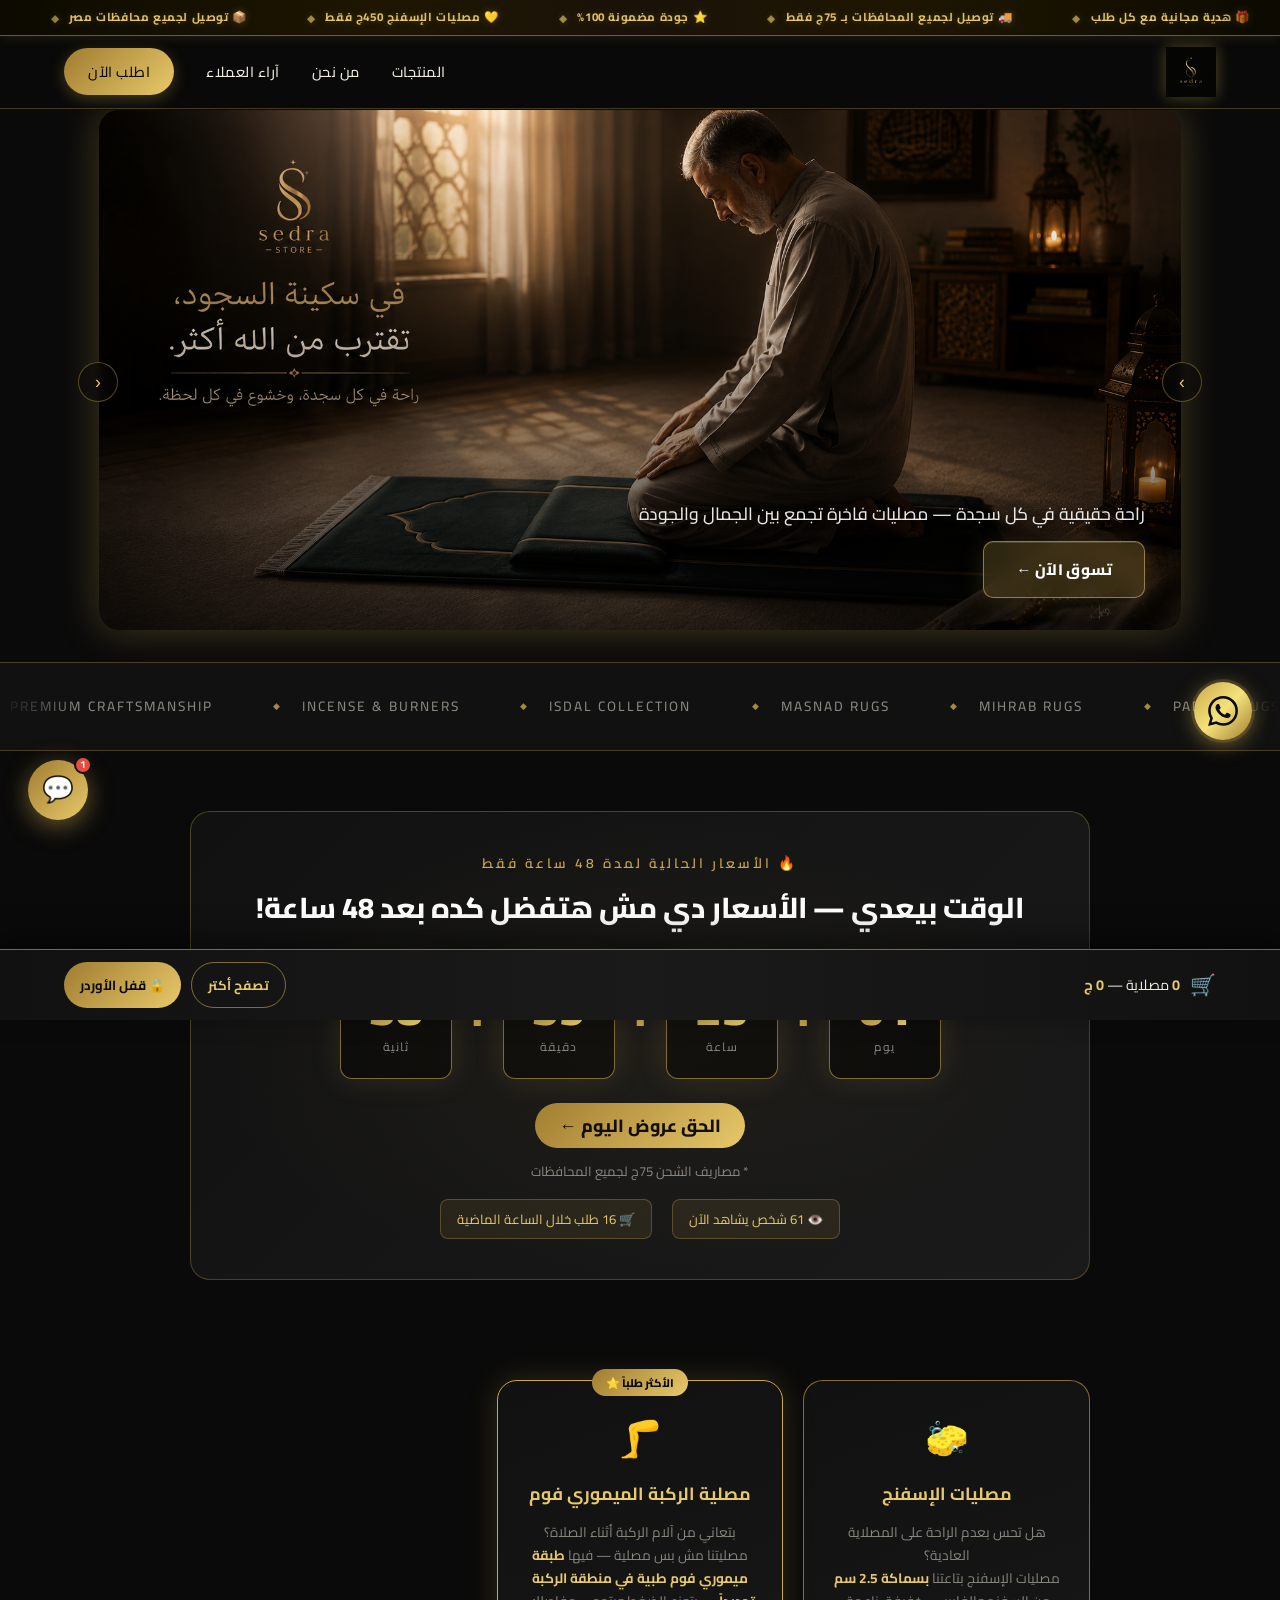
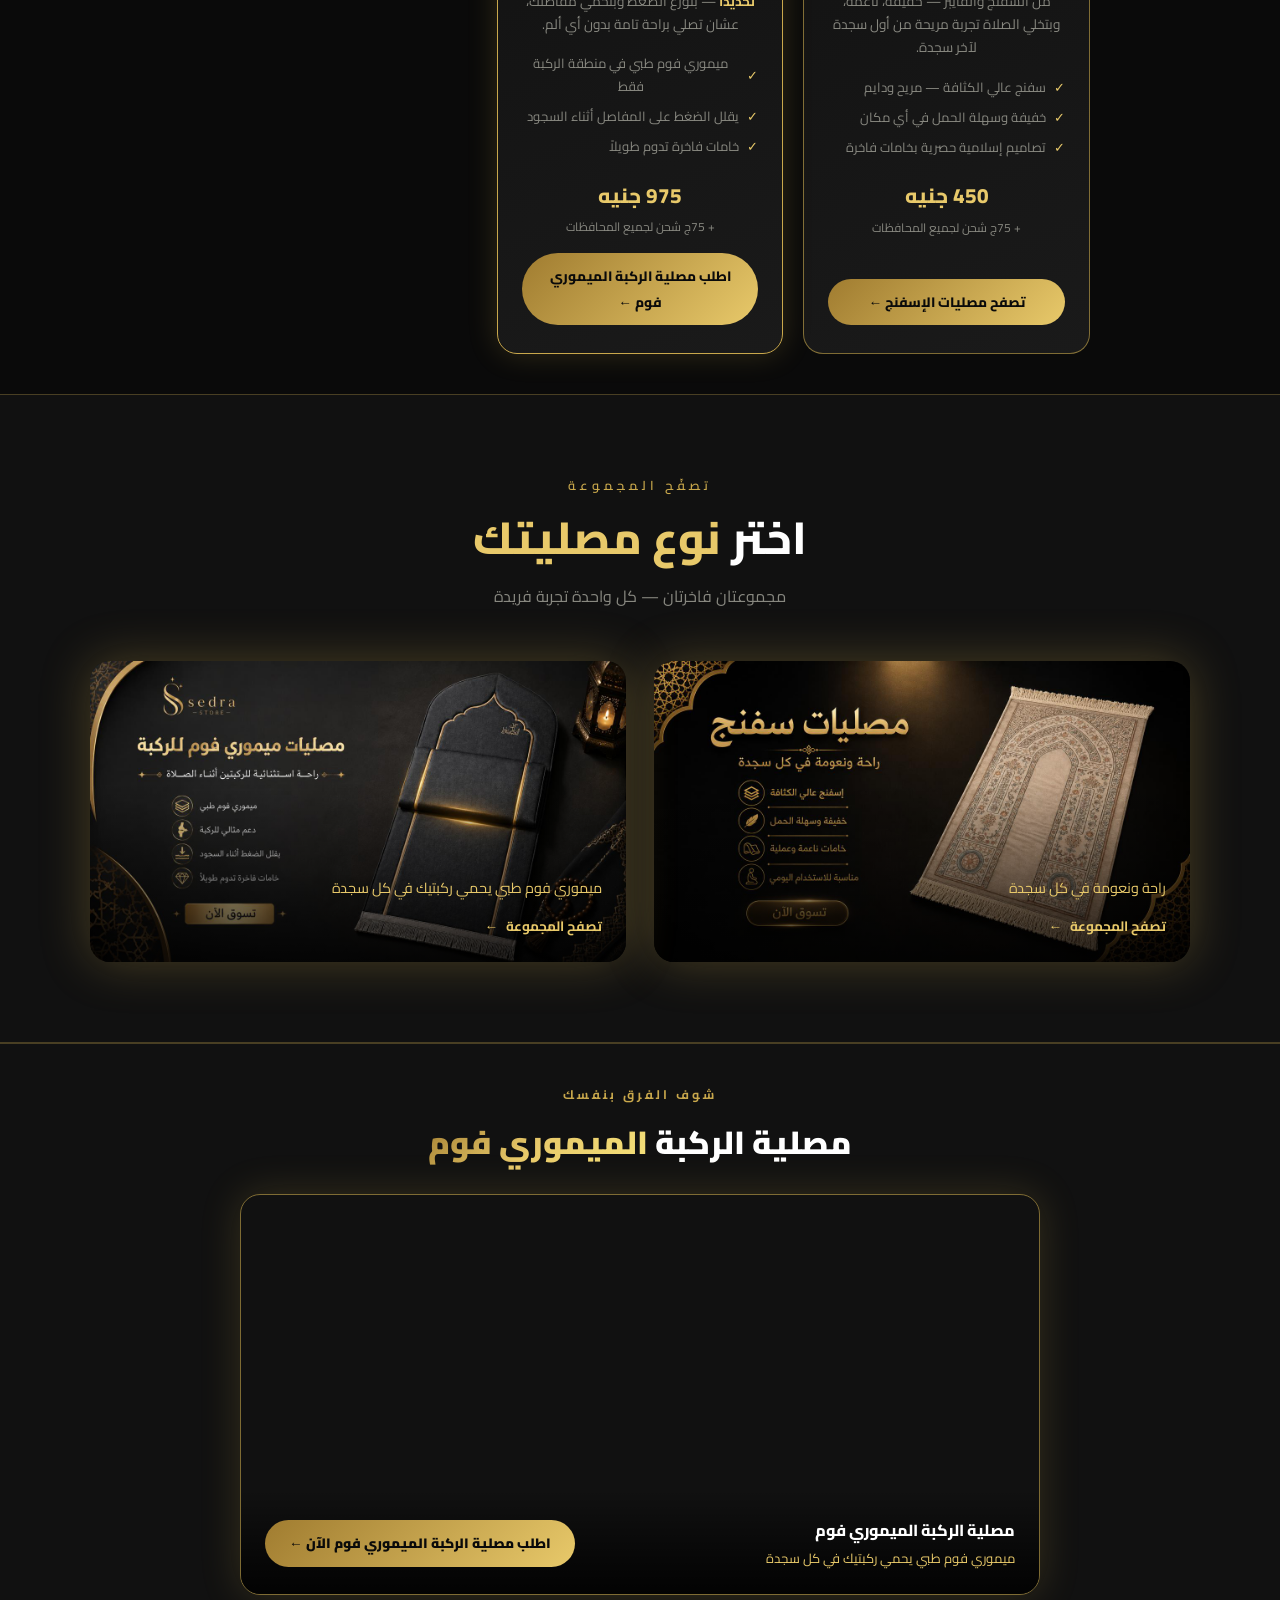
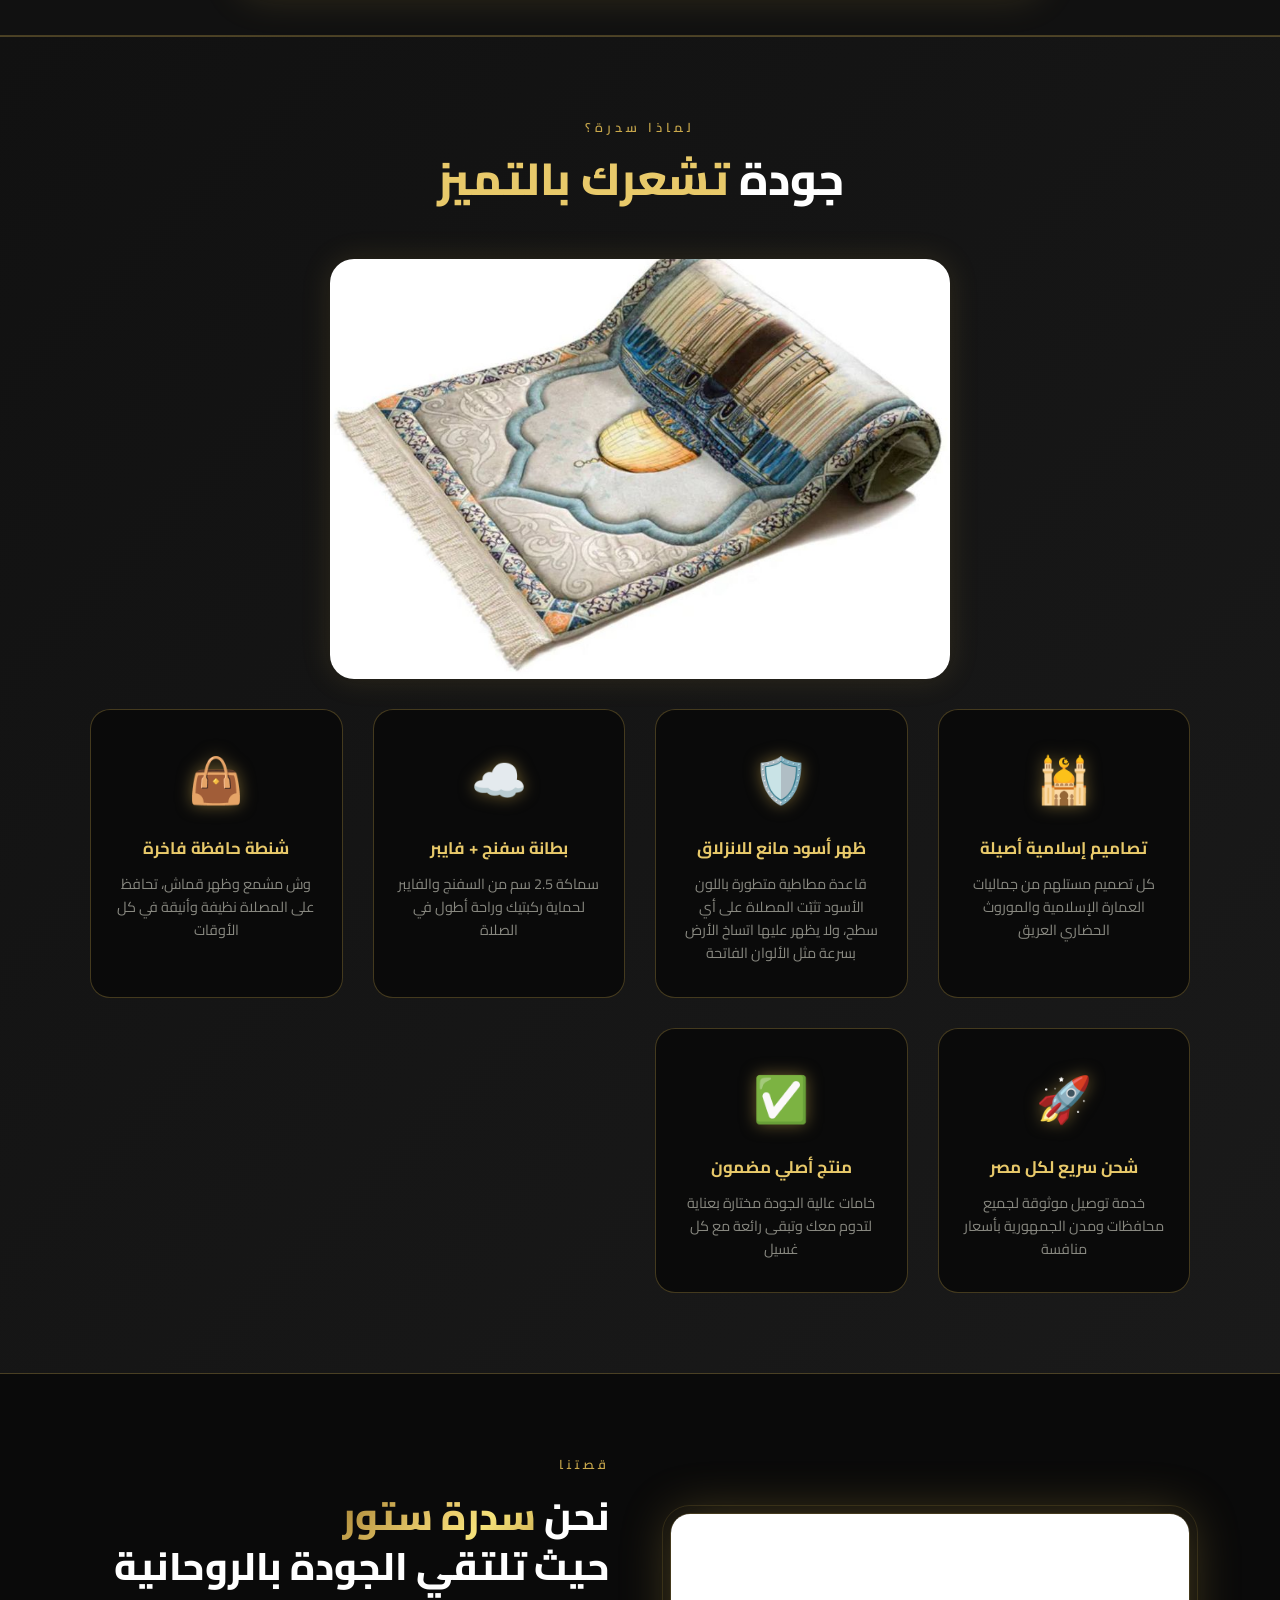
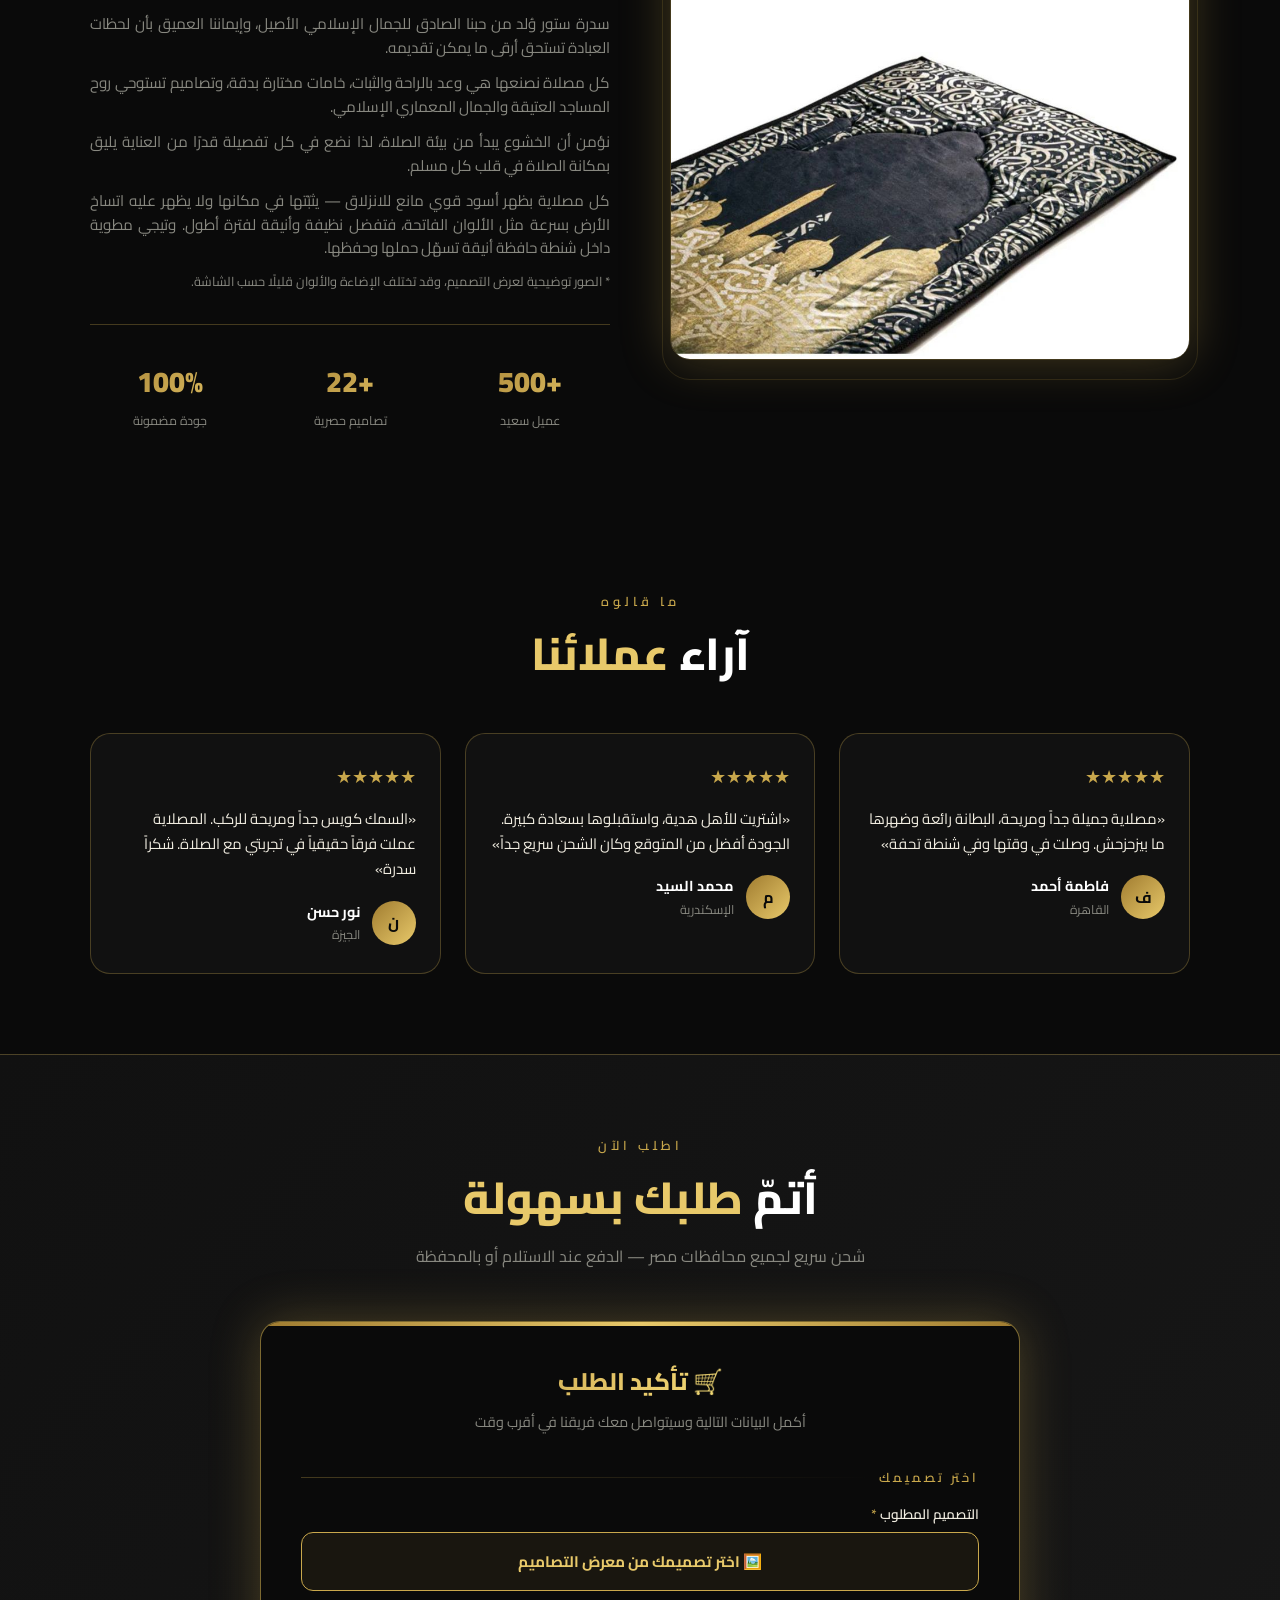
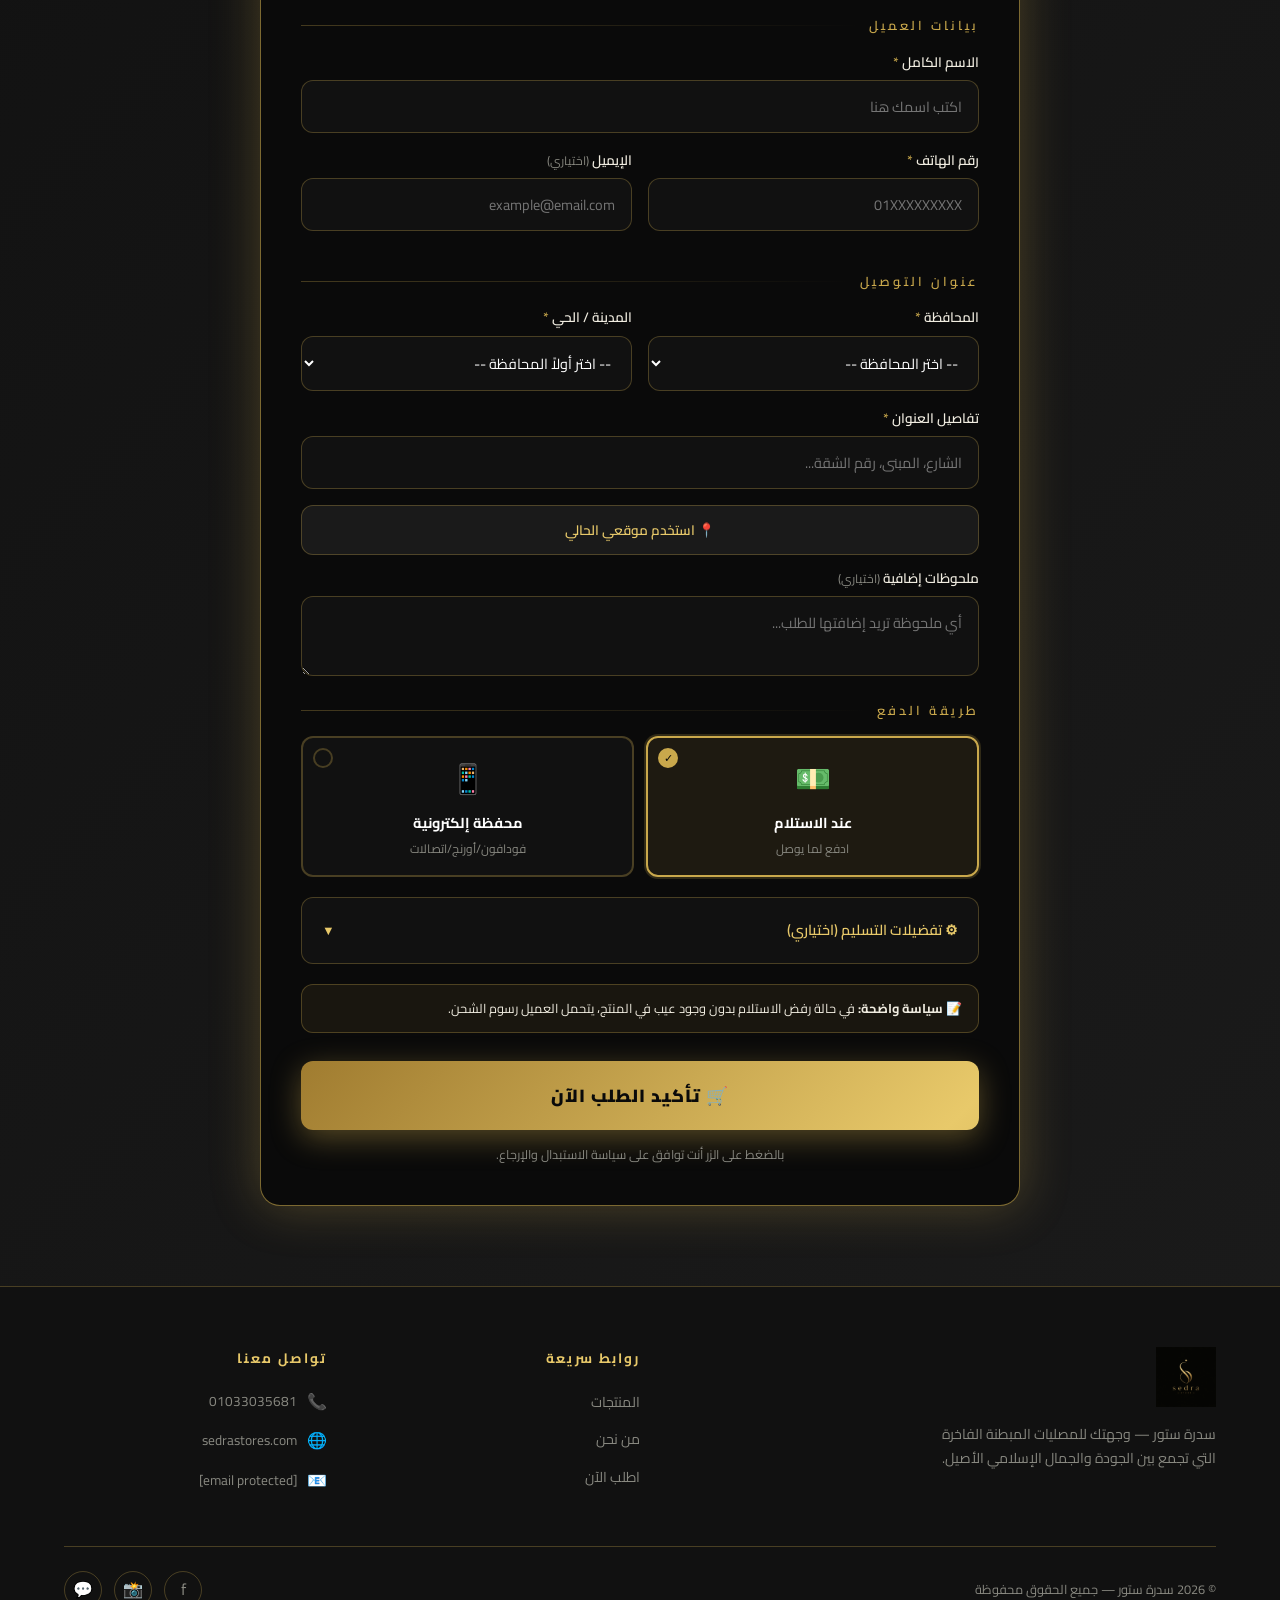
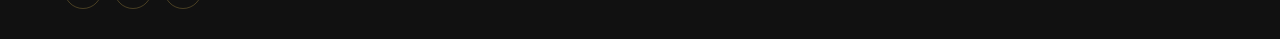
==== index.html @ f772890b "Update index.html" ====
<!DOCTYPE html>
<html lang="ar" dir="rtl">

<head>
    <meta charset="UTF-8">
    <meta name="viewport" content="width=device-width, initial-scale=1.0">
    <meta name="description" content="سدرة ستور - مصليات مبطنة فاخرة | جودة تشعرك بالتميز">
    <title>سدرة ستور | مصليات مبطنة فاخرة</title>
    <link rel="preconnect" href="https://fonts.googleapis.com">
    <link
        href="https://fonts.googleapis.com/css2?family=Cairo:wght@300;400;500;600;700;800;900&family=Playfair+Display:ital,wght@0,400;0,700;1,400&display=swap"
        rel="stylesheet">
    <link rel="canonical" href="https://sedrastores.com/">

   <!-- Meta Pixel Code -->
<script>
!function(f,b,e,v,n,t,s)
{if(f.fbq)return;n=f.fbq=function(){n.callMethod?
n.callMethod.apply(n,arguments):n.queue.push(arguments)};
if(!f._fbq)f._fbq=n;n.push=n;n.loaded=!0;n.version='2.0';
n.queue=[];t=b.createElement(e);t.async=!0;
t.src=v;s=b.getElementsByTagName(e)[0];
s.parentNode.insertBefore(t,s)}(window, document,'script',
'https://connect.facebook.net/en_US/fbevents.js');
fbq('init', '1047018947705729');
fbq('track', 'PageView');
</script>
<noscript><img height="1" width="1" style="display:none"
src="https://www.facebook.com/tr?id=1047018947705729&ev=PageView&noscript=1"
/></noscript>
<!-- End Meta Pixel Code -->

    <style>
        /* ========== CSS VARIABLES ========== */
        :root {
            --black: #0a0a0a;
            --black-2: #111111;
            --black-3: #1a1a1a;
            --black-4: #222222;
            --gold: #c9a84c;
            --gold-light: #e8c96a;
            --gold-dark: #a07c30;
            --gold-shine: #f5e27a;
            --gold-dim: #8a6a25;
            --white: #ffffff;
            --white-dim: #f0ece0;
            --text-muted: #888880;
            --border-gold: rgba(201, 168, 76, 0.3);
            --border-gold-strong: rgba(201, 168, 76, 0.6);
            --overlay: rgba(10, 10, 10, 0.85);
            --font-ar: 'Cairo', sans-serif;
            --radius: 12px;
            --radius-lg: 20px;
            --shadow-gold: 0 0 30px rgba(201, 168, 76, 0.15);
            --shadow-gold-strong: 0 0 50px rgba(201, 168, 76, 0.3);
            --transition: all 0.35s cubic-bezier(0.4, 0, 0.2, 1);
        }

        /* ========== RESET & BASE ========== */
        *,
        *::before,
        *::after {
            box-sizing: border-box;
            margin: 0;
            padding: 0;
        }

        html {
            scroll-behavior: smooth;
            font-size: 16px;
            overflow-x: hidden; /* prevent horizontal scroll on mobile */
        }

        body {
            font-family: var(--font-ar);
            background: var(--black);
            color: var(--white);
            direction: rtl;
            overflow-x: hidden;
            line-height: 1.7;
        }

        img {
            max-width: 100%;
            height: auto;
            display: block;
        }

        a {
            color: inherit;
            text-decoration: none;
        }

        button {
            cursor: pointer;
            border: none;
            outline: none;
        }

        input,
        select,
        textarea {
            font-family: var(--font-ar);
        }

        ::-webkit-scrollbar {
            width: 6px;
        }

        ::-webkit-scrollbar-track {
            background: var(--black-2);
        }

        ::-webkit-scrollbar-thumb {
            background: var(--gold-dark);
            border-radius: 3px;
        }

        /* ========== TOP PROMO MARQUEE ========== */
        .top-promo-bar {
            position: fixed;
            top: 0;
            left: 0;
            right: 0;
            z-index: 1001;
            height: 36px;
            background: linear-gradient(90deg, #0d0b00 0%, #1e1600 30%, #1a1209 50%, #1e1600 70%, #0d0b00 100%);
            border-bottom: 1px solid rgba(201, 168, 76, 0.5);
            overflow: hidden;
            display: flex;
            align-items: center;
            box-shadow: 0 2px 12px rgba(201, 168, 76, 0.12);
        }

        .top-promo-bar::before,
        .top-promo-bar::after {
            content: '';
            position: absolute;
            top: 0;
            bottom: 0;
            width: 60px;
            z-index: 2;
            pointer-events: none;
        }

        .top-promo-bar::before {
            left: 0;
            background: linear-gradient(to right, #0d0b00, transparent);
        }

        .top-promo-bar::after {
            right: 0;
            background: linear-gradient(to left, #0d0b00, transparent);
        }

        .top-promo-track {
            display: flex;
            gap: 0;
            animation: promo-scroll 55s linear infinite reverse;
            white-space: nowrap;
            will-change: transform;
        }

        .top-promo-track:hover {
            animation-play-state: paused;
        }

        .top-promo-item {
            display: inline-flex;
            align-items: center;
            gap: 10px;
            font-size: 0.72rem;
            font-weight: 700;
            color: var(--gold-light);
            letter-spacing: 0.6px;
            padding: 0 30px;
            font-family: var(--font-ar);
            text-shadow: 0 0 8px rgba(201, 168, 76, 0.3);
        }

        .top-promo-sep {
            color: var(--gold);
            font-size: 0.6rem;
            opacity: 0.8;
            animation: sep-pulse 2s ease-in-out infinite;
        }

        @keyframes sep-pulse {
            0%, 100% { opacity: 0.5; }
            50% { opacity: 1; text-shadow: 0 0 6px var(--gold); }
        }

        @keyframes promo-scroll {
            0% {
                transform: translateX(0);
            }

            100% {
                transform: translateX(50%);
            }
        }

        /* ========== GOLD TEXT GRADIENT ========== */
        .gold-text {
            background: linear-gradient(135deg, var(--gold-dark) 0%, var(--gold-light) 50%, var(--gold-shine) 70%, var(--gold) 100%);
            -webkit-background-clip: text;
            -webkit-text-fill-color: transparent;
            background-clip: text;
        }

        .gold-line {
            width: 60px;
            height: 2px;
            background: linear-gradient(90deg, transparent, var(--gold), transparent);
            margin: 12px auto;
        }





        #navbar {
            position: fixed;
            top: 36px;
            left: 0;
            right: 0;
            z-index: 1000;
            background: rgba(10, 10, 10, 0.95);
            backdrop-filter: blur(20px);
            border-bottom: 1px solid var(--border-gold);
            transition: var(--transition);
            padding: 0 5%;
        }

        #navbar.scrolled {
            background: rgba(10, 10, 10, 0.98);
            box-shadow: var(--shadow-gold);
        }

        .nav-inner {
            max-width: 1200px;
            margin: 0 auto;
            display: flex;
            align-items: center;
            justify-content: space-between;
            height: 72px;
        }

        .nav-logo img {
            height: 50px;
            width: auto;
            filter: drop-shadow(0 0 8px rgba(201, 168, 76, 0.4));
        }

        .nav-links {
            display: flex;
            gap: 32px;
            align-items: center;
            list-style: none;
        }

        .nav-links a {
            font-size: 0.9rem;
            font-weight: 500;
            color: var(--white-dim);
            letter-spacing: 0.5px;
            transition: var(--transition);
            position: relative;
        }

        .nav-links a::after {
            content: '';
            position: absolute;
            bottom: -4px;
            right: 0;
            width: 0;
            height: 1px;
            background: var(--gold);
            transition: var(--transition);
        }

        .nav-links a:hover {
            color: var(--gold-light);
        }

        .nav-links a:hover::after {
            width: 100%;
        }

        .nav-cta {
            background: linear-gradient(135deg, var(--gold-dark), var(--gold-light));
            color: var(--black) !important;
            padding: 10px 24px;
            border-radius: 50px;
            font-weight: 700;
            box-shadow: 0 4px 15px rgba(201, 168, 76, 0.3);
            transition: var(--transition);
        }

        .nav-cta:hover {
            transform: translateY(-2px);
            box-shadow: 0 8px 25px rgba(201, 168, 76, 0.5) !important;
        }

        .nav-cta::after {
            display: none !important;
        }

        .nav-hamburger {
            display: none;
            flex-direction: column;
            gap: 5px;
            background: none;
            padding: 8px;
        }

        .nav-hamburger span {
            width: 24px;
            height: 2px;
            background: var(--gold);
            border-radius: 2px;
            transition: var(--transition);
        }

        /* ---- Mobile Drawer (slide-in from right) ---- */
        .mobile-menu {
            position: fixed;
            top: 0;
            right: -100%;
            width: min(320px, 85vw);
            height: 100dvh;
            background: var(--black-2);
            border-left: 1px solid var(--border-gold);
            z-index: 1100;
            display: flex;
            flex-direction: column;
            padding: 80px 24px 40px;
            gap: 4px;
            transition: right 0.35s cubic-bezier(0.4, 0, 0.2, 1);
            box-shadow: -10px 0 40px rgba(0, 0, 0, 0.6);
            overflow-y: auto;
        }

        .mobile-menu.open {
            right: 0;
        }

        /* Backdrop */
        .drawer-backdrop {
            display: none;
            position: fixed;
            inset: 0;
            background: rgba(0, 0, 0, 0.55);
            z-index: 1099;
            backdrop-filter: blur(2px);
        }

        .drawer-backdrop.show {
            display: block;
        }

        /* Close X button inside drawer */
        .drawer-close {
            position: absolute;
            top: 20px;
            left: 20px;
            width: 36px;
            height: 36px;
            border-radius: 50%;
            background: var(--black-3);
            border: 1px solid var(--border-gold);
            color: var(--gold-light);
            font-size: 1.1rem;
            display: flex;
            align-items: center;
            justify-content: center;
            cursor: pointer;
            transition: var(--transition);
        }

        .drawer-close:hover {
            background: rgba(201, 168, 76, 0.15);
        }

        .mobile-menu a {
            padding: 14px 18px;
            color: var(--white-dim);
            font-size: 1.05rem;
            font-weight: 500;
            border-bottom: 1px solid var(--border-gold);
            transition: var(--transition);
            border-radius: 8px;
        }

        .mobile-menu a:hover {
            color: var(--gold-light);
            background: rgba(201, 168, 76, 0.07);
            padding-right: 26px;
        }

        .mobile-menu a:last-child {
            border-bottom: none;
        }

        /* Hamburger → X animation */
        .nav-hamburger.is-open span:nth-child(1) {
            transform: translateY(7px) rotate(45deg);
        }

        .nav-hamburger.is-open span:nth-child(2) {
            opacity: 0;
            transform: scaleX(0);
        }

        .nav-hamburger.is-open span:nth-child(3) {
            transform: translateY(-7px) rotate(-45deg);
        }

        /* ========== HERO / BANNER ========== */
        /* ========== HERO SLIDER ========== */
        #hero {
            position: relative;
            overflow: hidden;
            background: var(--black);
            padding-top: 110px;
            padding-bottom: 0;
            min-height: 0;
        }

        #hero.hero-hidden { display: none; }

        /* keep old references alive but unused */
        .hero-bg { display: none; }
        .hero-banner-img { display: none; }

        /* SLIDER WRAPPER */
        .hero-slider {
            position: relative;
            width: 100%;
            max-width: 1200px;
            margin: 0 auto;
            padding: 0 3%;
            padding-bottom: 32px;
            overflow: hidden;
        }

        /* Slide container: all slides stacked, only active one visible */
        .hero-slides-stack {
            position: relative;
            width: 100%;
            border-radius: var(--radius-lg);
            overflow: hidden;
            box-shadow: 0 0 40px rgba(201,168,76,0.3);
        }

        /* each slide */
        .hero-slide {
            position: absolute;
            inset: 0;
            opacity: 0;
            transition: opacity 0.9s ease;
            pointer-events: none;
            overflow: hidden;
            z-index: 1;
        }
        .hero-slide.active {
            position: relative;
            opacity: 1;
            pointer-events: all;
            z-index: 2;
        }
        .hero-slide img {
            width: 100%;
            height: 520px;
            object-fit: cover;
            object-position: center;
            display: block;
        }

        /* overlay content on each slide */
        .hero-slide-overlay {
            position: absolute;
            inset: 0;
            border-radius: var(--radius-lg);
            background: linear-gradient(to top, rgba(0,0,0,0.78) 0%, rgba(0,0,0,0.18) 55%, transparent 100%);
            display: flex;
            flex-direction: column;
            justify-content: flex-end;
            align-items: flex-start;
            padding: 32px 36px;
            gap: 14px;
        }

        .hero-slide-desc {
            font-size: 1.1rem;
            color: rgba(255,255,255,0.9);
            font-weight: 500;
            line-height: 1.5;
            max-width: 520px;
            text-shadow: 0 1px 8px rgba(0,0,0,0.6);
        }

        .hero-slide-cta {
            display: inline-flex;
            align-items: center;
            gap: 10px;
            background: rgba(201, 168, 76, 0.22);
            backdrop-filter: blur(10px);
            -webkit-backdrop-filter: blur(10px);
            color: #fff;
            font-weight: 800;
            font-size: 0.95rem;
            padding: 13px 32px;
            border-radius: 10px;
            border: 1.5px solid rgba(201, 168, 76, 0.65);
            cursor: pointer;
            text-decoration: none;
            box-shadow: 0 4px 24px rgba(201,168,76,0.18), inset 0 1px 0 rgba(255,255,255,0.12);
            transition: background 0.25s, border-color 0.25s, box-shadow 0.25s, transform 0.2s;
            font-family: var(--font-ar);
            letter-spacing: 0.3px;
        }
        .hero-slide-cta:hover {
            background: rgba(201, 168, 76, 0.38);
            border-color: rgba(201, 168, 76, 0.9);
            box-shadow: 0 8px 32px rgba(201,168,76,0.32);
            transform: translateY(-2px);
        }

        /* nav dots — hidden */
        .hero-dots { display: none; }
        .hero-dot {
            width: 10px; height: 10px;
            border-radius: 50%;
            background: rgba(201,168,76,0.25);
            border: 1px solid rgba(201,168,76,0.4);
            cursor: pointer;
            transition: background 0.3s, transform 0.3s;
        }
        .hero-dot.active {
            background: var(--gold-light);
            transform: scale(1.3);
        }

        /* arrow buttons — positioned over the stack */
        .hero-arrow {
            position: absolute;
            top: 50%;
            transform: translateY(-60%);
            z-index: 20;
            background: rgba(10,10,10,0.55);
            border: 1px solid rgba(201,168,76,0.4);
            color: var(--gold-light);
            width: 40px; height: 40px;
            border-radius: 50%;
            display: flex; align-items: center; justify-content: center;
            cursor: pointer;
            font-size: 1.1rem;
            transition: background 0.25s, border-color 0.25s;
            backdrop-filter: blur(4px);
        }
        .hero-arrow:hover {
            background: rgba(201,168,76,0.2);
            border-color: var(--gold);
        }
        /* RTL: prev = right side, next = left side */
        .hero-arrow-prev { right: 14px; }
        .hero-arrow-next { left: 14px; }

        /* =============================================
           MARQUEE (من الموقع القديم)
        ============================================= */
        .marquee-section {
            padding: 32px 0;
            border-top: 1px solid var(--border-gold);
            border-bottom: 1px solid var(--border-gold);
            overflow: hidden;
            background: var(--black-2);
        }

        .marquee-track {
            display: flex;
            gap: 60px;
            animation: marquee 45s linear infinite reverse;
            width: max-content;
        }

        .marquee-track:hover {
            animation-play-state: paused;
        }

        .marquee-item {
            display: flex;
            align-items: center;
            gap: 20px;
            white-space: nowrap;
            font-family: var(--font-ar);
            font-size: 0.85rem;
            font-weight: 500;
            color: var(--text-muted);
            letter-spacing: 0.15em;
            text-transform: uppercase;
            transition: color 0.3s;
        }

        .marquee-item:hover {
            color: var(--gold-light);
        }

        .marquee-dot {
            color: var(--gold);
            font-size: 0.55rem;
            opacity: 0.8;
        }

        .marquee-section {
            position: relative;
        }

        .marquee-section::before,
        .marquee-section::after {
            content: '';
            position: absolute;
            top: 0;
            bottom: 0;
            width: 80px;
            z-index: 2;
            pointer-events: none;
        }

        .marquee-section::before {
            left: 0;
            background: linear-gradient(to right, var(--black-2), transparent);
        }

        .marquee-section::after {
            right: 0;
            background: linear-gradient(to left, var(--black-2), transparent);
        }

        @keyframes marquee {
            from {
                transform: translateX(0)
            }

            to {
                transform: translateX(50%)
            }
        }



        /* ========== SECTION BASE ========== */
        section {
            padding: 80px 5%;
        }

        .section-title {
            text-align: center;
            margin-bottom: 50px;
        }

        .section-title .eyebrow {
            font-size: 0.8rem;
            letter-spacing: 4px;
            color: var(--gold);
            text-transform: uppercase;
            margin-bottom: 12px;
            font-weight: 600;
        }

        .section-title h2 {
            font-size: clamp(1.8rem, 4vw, 2.8rem);
            font-weight: 800;
            line-height: 1.3;
            color: var(--white);
        }

        .section-title h2 span {
            color: var(--gold-light);
        }

        .section-title p {
            margin-top: 16px;
            color: var(--text-muted);
            font-size: 1rem;
            max-width: 560px;
            margin-left: auto;
            margin-right: auto;
        }

        /* ========== OFFERS ========== */
        .offers-grid {
            max-width: 1100px;
            margin: 0 auto;
            display: grid;
            grid-template-columns: repeat(3, 1fr);
            gap: 20px;
        }

        @media (max-width: 900px) {
            .offers-grid {
                grid-template-columns: 1fr 1fr;
            }
        }

        @media (max-width: 600px) {
            .offers-grid {
                grid-template-columns: 1fr;
            }
        }

        .offer-card {
            background: linear-gradient(160deg, var(--black-2), var(--black-3));
            border: 1px solid var(--border-gold-strong);
            border-radius: var(--radius-lg);
            padding: 28px 24px;
            text-align: center;
        }

        .offer-card-icon {
            font-size: 2.2rem;
            margin-bottom: 10px;
        }

        .offer-card h3 {
            font-size: 1.1rem;
            color: var(--gold-light);
            margin-bottom: 10px;
        }

        .offer-card p {
            font-size: 0.88rem;
            color: var(--white-dim);
            line-height: 1.8;
            margin-bottom: 18px;
        }

        .offer-card-btn {
            background: linear-gradient(135deg, var(--gold-dark), var(--gold-light));
            color: var(--black);
            font-family: var(--font-ar);
            font-weight: 800;
            font-size: 0.85rem;
            padding: 10px 24px;
            border-radius: 50px;
            transition: var(--transition);
        }

        .offer-card-btn:hover {
            transform: translateY(-2px);
            box-shadow: 0 6px 20px rgba(201, 168, 76, 0.5);
        }

        /* ========== COUNTDOWN ========== */
        #countdown-section {
            background: linear-gradient(135deg, var(--black-2), var(--black-3));
            border: 1px solid var(--border-gold);
            border-radius: var(--radius-lg);
            max-width: 900px;
            margin: 0 auto 60px;
            padding: 40px 30px;
            text-align: center;
            position: relative;
            overflow: hidden;
        }

        #countdown-section::before {
            content: '';
            position: absolute;
            inset: 0;
            background: radial-gradient(ellipse at center, rgba(201, 168, 76, 0.05) 0%, transparent 70%);
            pointer-events: none;
        }

        .countdown-label {
            font-size: 0.85rem;
            letter-spacing: 3px;
            color: var(--gold);
            text-transform: uppercase;
            margin-bottom: 8px;
            font-weight: 600;
        }

        .countdown-title {
            font-size: clamp(1.2rem, 3vw, 1.8rem);
            font-weight: 800;
            color: var(--white);
            margin-bottom: 30px;
        }

        .countdown-boxes {
            display: flex;
            gap: 20px;
            justify-content: center;
            flex-wrap: wrap;
        }

        .cd-box {
            background: var(--black);
            border: 1px solid var(--border-gold-strong);
            border-radius: var(--radius);
            padding: 20px 28px;
            min-width: 90px;
            text-align: center;
            box-shadow: var(--shadow-gold);
        }

        .cd-num {
            font-size: clamp(2rem, 5vw, 3rem);
            font-weight: 900;
            line-height: 1;
            background: linear-gradient(135deg, var(--gold-dark), var(--gold-shine));
            -webkit-background-clip: text;
            -webkit-text-fill-color: transparent;
            background-clip: text;
        }

        .cd-label {
            font-size: 0.75rem;
            color: var(--text-muted);
            margin-top: 6px;
            letter-spacing: 1px;
        }

        .cd-colon {
            font-size: 2.5rem;
            font-weight: 900;
            color: var(--gold);
            align-self: center;
            padding-bottom: 16px;
        }

        .offer-badge {
            display: inline-block;
            background: linear-gradient(135deg, var(--gold-dark), var(--gold-light));
            color: var(--black);
            font-weight: 800;
            font-size: 1.1rem;
            padding: 8px 24px;
            border-radius: 50px;
            margin-top: 24px;
            animation: pulse-badge 2s ease-in-out infinite;
        }

        @keyframes pulse-badge {

            0%,
            100% {
                box-shadow: 0 0 0 0 rgba(201, 168, 76, 0.4);
            }

            50% {
                box-shadow: 0 0 0 12px rgba(201, 168, 76, 0);
            }
        }

        /* ========== CATEGORY SECTION ========== */
        #categories {
            background: var(--black-2);
            border-top: 1px solid var(--border-gold);
            border-bottom: 1px solid var(--border-gold);
        }

        .category-card {
            max-width: 700px;
            margin: 0 auto;
            position: relative;
            border-radius: var(--radius-lg);
            overflow: hidden;
            box-shadow: var(--shadow-gold-strong);
            cursor: pointer;
            transition: var(--transition);
        }

        .category-card:hover {
            transform: scale(1.02);
            box-shadow: 0 0 70px rgba(201, 168, 76, 0.4);
        }

        .category-card img {
            width: 100%;
        }

        .category-card-overlay {
            position: absolute;
            inset: 0;
            background: linear-gradient(to top, rgba(0, 0, 0, 0.8) 0%, transparent 60%);
            display: flex;
            flex-direction: column;
            justify-content: flex-end;
            padding: 30px;
        }

        .category-card-overlay h3 {
            font-size: 1.8rem;
            font-weight: 800;
            color: var(--white);
            text-shadow: 0 2px 10px rgba(0, 0, 0, 0.5);
        }

        .category-card-overlay p {
            color: var(--gold-light);
            font-size: 0.95rem;
            margin-top: 6px;
        }

        /* ========== PRODUCTS GRID ========== */
        #products {
            background: var(--black);
        }

        .products-grid {
            display: grid;
            grid-template-columns: repeat(3, 1fr);
            gap: 24px;
            max-width: 1200px;
            margin: 0 auto;
        }

        @media (max-width: 900px) {
            .products-grid {
                grid-template-columns: repeat(2, 1fr);
                gap: 16px;
            }
        }

        @media (max-width: 540px) {
            .products-grid {
                grid-template-columns: repeat(2, 1fr);
                gap: 10px;
            }
        }

        .product-card {
            background: var(--black-2);
            border: 1px solid var(--border-gold);
            border-radius: var(--radius-lg);
            overflow: hidden;
            transition: var(--transition);
            cursor: pointer;
            position: relative;
            display: flex;
            flex-direction: column;
        }

        .product-card:hover {
            transform: translateY(-5px);
            box-shadow: var(--shadow-gold-strong);
            border-color: var(--gold);
        }

        .product-img-wrap {
            position: relative;
            overflow: hidden;
            aspect-ratio: 3/4;
            background: var(--black-3);
        }

        /* Skeleton shimmer while image loads */
        .product-img-wrap::before {
            content: '';
            position: absolute;
            inset: 0;
            background: linear-gradient(90deg,
                    var(--black-3) 0%,
                    rgba(201, 168, 76, 0.06) 40%,
                    var(--black-3) 80%);
            background-size: 200% 100%;
            animation: shimmer 1.4s infinite;
            z-index: 1;
            transition: opacity 0.3s ease;
        }

        .product-img-wrap.img-loaded::before {
            opacity: 0;
            pointer-events: none;
        }

        @keyframes shimmer {
            0% {
                background-position: 200% 0;
            }

            100% {
                background-position: -200% 0;
            }
        }

        .product-img-wrap img {
            width: 100%;
            height: 100%;
            object-fit: cover;
            transition: transform 0.45s ease, opacity 0.4s ease;
            opacity: 0;
            position: relative;
            z-index: 2;
        }

        .product-img-wrap img.img-fallback {
            object-fit: contain;
            padding: 22%;
            background: var(--black-3);
        }

        .product-img-wrap img.img-ready {
            opacity: 1;
        }

        .product-card:hover .product-img-wrap img {
            transform: scale(1.07);
        }

        .product-info {
            flex: 1;
            display: flex;
            flex-direction: column;
            gap: 10px;
        }

        .product-info .btn-order {
            margin-top: auto;
        }

        .product-badge {
            position: absolute;
            top: 12px;
            right: 12px;
            z-index: 3;
            max-width: calc(100% - 24px);
            background: linear-gradient(135deg, var(--gold-dark), var(--gold-light));
            color: var(--black);
            font-size: 0.7rem;
            font-weight: 800;
            padding: 5px 12px;
            border-radius: 50px;
            letter-spacing: 0.3px;
            white-space: nowrap;
            overflow: hidden;
            text-overflow: ellipsis;
            box-shadow: 0 2px 8px rgba(0, 0, 0, 0.35);
        }

        .product-info {
            padding: 14px;
        }

        @media (max-width: 540px) {
            .product-info {
                padding: 10px;
                gap: 8px;
            }

            .product-badge {
                top: 8px;
                right: 8px;
                font-size: 0.62rem;
                padding: 4px 9px;
            }

            .product-name {
                font-size: 0.8rem;
            }

            .spec-tag {
                font-size: 0.6rem;
                padding: 2px 7px;
            }

            .product-price {
                font-size: 1rem;
            }

            .price-old-badge {
                font-size: 0.62rem;
            }

            .btn-order {
                font-size: 0.76rem;
                padding: 9px 8px;
            }
        }

        .product-name {
            font-size: 0.98rem;
            font-weight: 700;
            color: var(--white);
            line-height: 1.4;
            display: -webkit-box;
            -webkit-line-clamp: 2;
            -webkit-box-orient: vertical;
            overflow: hidden;
            min-height: 2.6em;
        }

        .product-specs {
            display: flex;
            gap: 6px;
            flex-wrap: wrap;
        }

        .spec-tag {
            background: var(--black-3);
            border: 1px solid var(--border-gold);
            color: var(--gold-light);
            font-size: 0.68rem;
            padding: 3px 9px;
            border-radius: 50px;
            font-weight: 500;
            white-space: nowrap;
        }

        .product-price-row {
            display: flex;
            flex-direction: column;
            gap: 4px;
        }

        .product-price-line {
            display: flex;
            align-items: baseline;
            gap: 8px;
            flex-wrap: wrap;
        }

        .product-price {
            font-size: 1.25rem;
            font-weight: 900;
            background: linear-gradient(135deg, var(--gold-dark), var(--gold-light));
            -webkit-background-clip: text;
            -webkit-text-fill-color: transparent;
            background-clip: text;
            white-space: nowrap;
        }

        .product-price-note {
            font-size: 0.7rem;
            color: var(--text-muted);
            white-space: nowrap;
        }

        .price-old-badge {
            display: inline-block;
            background: rgba(220, 38, 38, 0.12);
            color: #ef4444;
            font-size: 0.76rem;
            font-weight: 700;
            padding: 2px 8px;
            border-radius: 50px;
            border: 1px solid rgba(220, 38, 38, 0.35);
            text-decoration: line-through;
            text-decoration-color: #ef4444;
            text-decoration-thickness: 2px;
            white-space: nowrap;
        }

        .btn-order {
            background: linear-gradient(135deg, var(--gold-dark), var(--gold-light));
            color: var(--black);
            font-weight: 800;
            font-size: 0.85rem;
            padding: 10px 22px;
            border-radius: 50px;
            transition: var(--transition);
            width: 100%;
            margin-top: 12px;
            letter-spacing: 0.5px;
        }

        .btn-order:hover {
            transform: translateY(-2px);
            box-shadow: 0 6px 20px rgba(201, 168, 76, 0.5);
        }

        /* ========== OUT OF STOCK ========== */
        .out-of-stock-card {
            opacity: 0.6;
            filter: grayscale(60%);
            position: relative;
        }

        .out-of-stock-card:hover {
            transform: none !important;
            box-shadow: none !important;
            border-color: var(--border-gold) !important;
        }

        .oos-overlay {
            position: absolute;
            inset: 0;
            z-index: 5;
            display: flex;
            align-items: center;
            justify-content: center;
            pointer-events: none;
        }

        .oos-overlay span {
            background: rgba(0, 0, 0, 0.65);
            color: #ccc;
            font-size: 1.2rem;
            font-weight: 800;
            padding: 10px 28px;
            border-radius: 8px;
            letter-spacing: 2px;
            border: 2px solid #888;
        }

        /* ========== PRODUCT DETAIL MODAL ========== */
        #product-modal-overlay {
            display: none;
            position: fixed;
            inset: 0;
            z-index: 2000;
            background: rgba(0, 0, 0, 0.78);
            backdrop-filter: blur(6px);
            align-items: center;
            justify-content: center;
            padding: 20px;
        }

        #product-modal-overlay.open {
            display: flex;
        }

        .product-modal {
            background: var(--black-2);
            border: 1px solid var(--border-gold-strong);
            border-radius: var(--radius-lg);
            max-width: 860px;
            width: 100%;
            max-height: 90dvh;
            overflow-y: auto;
            display: grid;
            grid-template-columns: 1fr 1fr;
            position: relative;
            box-shadow: 0 0 60px rgba(201, 168, 76, 0.25);
            animation: modal-in 0.3s cubic-bezier(0.4, 0, 0.2, 1);
        }

        @keyframes modal-in {
            from {
                opacity: 0;
                transform: scale(0.93) translateY(16px);
            }

            to {
                opacity: 1;
                transform: scale(1) translateY(0);
            }
        }

        .modal-img-col {
            position: relative;
            overflow: hidden;
            border-radius: var(--radius-lg) 0 0 var(--radius-lg);
            min-height: 300px;
        }

        .modal-main-img {
            width: 100%;
            height: 100%;
            object-fit: cover;
            transition: transform 0.5s ease;
            display: block;
        }

        .modal-main-img:hover {
            transform: scale(1.05);
        }

        .modal-thumbs {
            position: absolute;
            bottom: 12px;
            left: 0;
            right: 0;
            display: flex;
            justify-content: center;
            gap: 8px;
            padding: 0 12px;
        }

        .modal-thumb {
            width: 50px;
            height: 50px;
            border-radius: 8px;
            object-fit: cover;
            border: 2px solid transparent;
            cursor: pointer;
            transition: var(--transition);
            opacity: 0.72;
        }

        .modal-thumb.active,
        .modal-thumb:hover {
            border-color: var(--gold);
            opacity: 1;
        }

        .modal-info-col {
            padding: 28px 28px 24px 20px;
            display: flex;
            flex-direction: column;
            gap: 12px;
        }

        .modal-close {
            position: absolute;
            top: 14px;
            right: 14px;
            width: 34px;
            height: 34px;
            border-radius: 50%;
            background: var(--black-3);
            border: 1px solid var(--border-gold);
            color: var(--gold-light);
            font-size: 1rem;
            display: flex;
            align-items: center;
            justify-content: center;
            cursor: pointer;
            transition: var(--transition);
            z-index: 10;
        }

        .modal-close:hover {
            background: rgba(201, 168, 76, 0.2);
        }

        .modal-badge {
            display: inline-block;
            background: linear-gradient(135deg, var(--gold-dark), var(--gold-light));
            color: var(--black);
            font-size: 0.72rem;
            font-weight: 800;
            padding: 4px 12px;
            border-radius: 50px;
            width: fit-content;
        }

        .modal-name {
            font-size: 1.3rem;
            font-weight: 800;
            color: var(--white);
            line-height: 1.35;
        }

        .modal-sub {
            font-size: 0.85rem;
            color: var(--text-muted);
        }

        .modal-price-row {
            display: flex;
            align-items: center;
            gap: 10px;
            flex-wrap: wrap;
        }

        .modal-price {
            font-size: 1.55rem;
            font-weight: 900;
            background: linear-gradient(135deg, var(--gold-dark), var(--gold-light));
            -webkit-background-clip: text;
            -webkit-text-fill-color: transparent;
            background-clip: text;
        }

        .modal-specs {
            display: flex;
            gap: 8px;
            flex-wrap: wrap;
        }

        .modal-feature-list {
            list-style: none;
            padding: 0;
            margin: 0;
            display: flex;
            flex-direction: column;
            gap: 7px;
        }

        .modal-feature-list li {
            font-size: 0.85rem;
            color: var(--white-dim);
            display: flex;
            align-items: flex-start;
            gap: 8px;
        }

        .modal-feature-list li::before {
            content: '✦';
            color: var(--gold);
            font-size: 0.6rem;
            margin-top: 5px;
            flex-shrink: 0;
        }

        .modal-info-imgs {
            display: grid;
            grid-template-columns: repeat(3, 1fr);
            gap: 7px;
        }

        .modal-info-imgs img {
            width: 100%;
            aspect-ratio: 1;
            object-fit: cover;
            border-radius: 8px;
            border: 1px solid var(--border-gold);
            cursor: pointer;
            transition: transform 0.3s;
        }

        .modal-info-imgs img:hover {
            transform: scale(1.05);
            border-color: var(--gold);
        }

        /* --- Other type inline question in order form --- */
        .form-other-type-box {
            display: none;
            margin-top: 12px;
            padding: 14px 16px;
            border: 1px solid rgba(201,168,76,0.3);
            border-radius: 14px;
            background: rgba(201,168,76,0.05);
            animation: fadeInUp 0.3s ease;
        }
        .form-other-type-box.visible {
            display: block;
        }
        .form-other-type-label {
            font-size: 0.88rem;
            color: var(--gold-light);
            font-weight: 700;
            margin-bottom: 10px;
            text-align: center;
        }
        .form-other-type-btns {
            display: flex;
            gap: 10px;
        }
        .form-other-type-btns a,
        .form-other-type-btns button {
            flex: 1;
            display: block;
            text-align: center;
            padding: 11px 10px;
            border-radius: 50px;
            cursor: pointer;
            font-family: var(--font-ar);
            font-family: var(--font-ar);
            font-weight: 800;
            font-size: 0.85rem;
            text-decoration: none;
            transition: var(--transition);
            line-height: 1.4;
        }
        .form-other-type-btns a.sponge-btn,
        .form-other-type-btns button.sponge-btn {
            background: linear-gradient(135deg, var(--gold-dark), var(--gold-light));
            color: var(--black);
            border: none;
        }
        .form-other-type-btns a.memory-btn,
        .form-other-type-btns button.memory-btn {
            background: var(--black-3);
            border: 1px solid var(--border-gold-strong);
            color: var(--gold-light);
        }
        .form-other-type-btns a:hover,
        .form-other-type-btns button:hover {
            transform: translateY(-2px);
            box-shadow: 0 4px 15px rgba(201,168,76,0.25);
        }

        /* --- Other type selector inside product modal --- */
        .modal-other-type-row {
            display: flex;
            gap: 10px;
            margin-top: 14px;
            margin-bottom: 4px;
        }
        .modal-type-btn {
            flex: 1;
            padding: 11px 10px;
            border-radius: 50px;
            border: 1px solid var(--border-gold);
            background: transparent;
            color: var(--text-muted);
            font-family: var(--font-ar);
            font-size: 0.82rem;
            font-weight: 700;
            cursor: pointer;
            transition: var(--transition);
            text-align: center;
            line-height: 1.4;
        }
        .modal-type-btn.active,
        .modal-type-btn:hover {
            background: rgba(201,168,76,0.15);
            border-color: var(--gold);
            color: var(--gold-light);
        }
        .modal-type-btn.alt-active {
            background: linear-gradient(135deg, var(--gold-dark), var(--gold-light));
            border-color: transparent;
            color: var(--black);
        }
        .modal-alt-type-label {
            font-size: 0.72rem;
            color: var(--text-muted);
            margin-top: 6px;
            margin-bottom: 2px;
            text-align: center;
            letter-spacing: 0.5px;
        }

        .modal-order-btn {
            background: linear-gradient(135deg, var(--gold-dark), var(--gold-light));
            color: var(--black);
            font-weight: 800;
            font-size: 0.95rem;
            padding: 14px 22px;
            border-radius: 50px;
            width: 100%;
            margin-top: auto;
            transition: var(--transition);
            min-height: 48px;
        }

        .modal-order-btn:hover {
            transform: translateY(-2px);
            box-shadow: 0 8px 24px rgba(201, 168, 76, 0.5);
        }

        #modal-after-add-actions {
            display: none;
            flex-direction: column;
            gap: 8px;
            margin-top: 10px;
            animation: fadeInUp 0.3s ease;
        }

        @keyframes fadeInUp {
            from { opacity: 0; transform: translateY(10px); }
            to { opacity: 1; transform: translateY(0); }
        }

        @media (max-width: 620px) {
            .product-modal {
                grid-template-columns: 1fr;
                max-height: 92dvh;
            }

            .modal-img-col {
                min-height: 260px;
                border-radius: var(--radius-lg) var(--radius-lg) 0 0;
            }

            .modal-info-col {
                padding: 18px 16px 22px;
            }
        }

        /* ========== FEATURES SECTION ========== */
        #features {
            background: linear-gradient(135deg, var(--black-2), var(--black-3));
            border-top: 1px solid var(--border-gold);
            border-bottom: 1px solid var(--border-gold);
        }

        .features-grid {
            display: grid;
            grid-template-columns: repeat(auto-fill, minmax(240px, 1fr));
            gap: 30px;
            max-width: 1100px;
            margin: 0 auto;
        }

        .feature-card {
            background: var(--black);
            border: 1px solid var(--border-gold);
            border-radius: var(--radius-lg);
            padding: 32px 24px;
            text-align: center;
            transition: var(--transition);
        }

        .feature-card:hover {
            border-color: var(--gold);
            box-shadow: var(--shadow-gold);
            transform: translateY(-4px);
        }

        .feature-icon {
            font-size: 2.8rem;
            margin-bottom: 16px;
            filter: drop-shadow(0 0 8px rgba(201, 168, 76, 0.5));
        }

        .feature-card h3 {
            font-size: 1.05rem;
            font-weight: 700;
            color: var(--gold-light);
            margin-bottom: 10px;
        }

        .feature-card p {
            font-size: 0.9rem;
            color: var(--text-muted);
            line-height: 1.6;
        }

        /* ========== ABOUT SECTION ========== */
        #about {
            background: var(--black);
        }

        .about-inner {
            max-width: 1100px;
            margin: 0 auto;
            display: grid;
            grid-template-columns: 1fr 1fr;
            gap: 60px;
            align-items: center;
        }

        .about-img {
            position: relative;
        }

        .about-img img {
            width: 100%;
            border-radius: var(--radius-lg);
            box-shadow: var(--shadow-gold-strong);
            border: 1px solid var(--border-gold);
        }

        .about-img::before {
            content: '';
            position: absolute;
            inset: -8px;
            border: 1px solid var(--border-gold);
            border-radius: calc(var(--radius-lg) + 8px);
            opacity: 0.5;
        }

        .about-text .eyebrow {
            font-size: 0.8rem;
            letter-spacing: 4px;
            color: var(--gold);
            text-transform: uppercase;
            margin-bottom: 16px;
            font-weight: 600;
        }

        .about-text h2 {
            font-size: clamp(1.6rem, 3.5vw, 2.4rem);
            font-weight: 800;
            margin-bottom: 20px;
            line-height: 1.3;
        }

        .about-text p {
            color: var(--text-muted);
            margin-bottom: 12px;
            font-size: 0.95rem;
            line-height: 1.55;
            text-align: justify;
        }

        .about-stats {
            display: grid;
            grid-template-columns: repeat(3, 1fr);
            gap: 20px;
            margin-top: 32px;
            padding-top: 32px;
            border-top: 1px solid var(--border-gold);
        }

        .stat-item {
            text-align: center;
        }

        .stat-num {
            font-size: 1.8rem;
            font-weight: 900;
            background: linear-gradient(135deg, var(--gold-dark), var(--gold-light));
            -webkit-background-clip: text;
            -webkit-text-fill-color: transparent;
            background-clip: text;
        }

        .stat-label {
            font-size: 0.78rem;
            color: var(--text-muted);
            margin-top: 4px;
        }

        /* ========== SPECS SECTION ========== */
        #specs {
            background: var(--black-2);
            border-top: 1px solid var(--border-gold);
            border-bottom: 1px solid var(--border-gold);
        }

        .specs-inner {
            max-width: 900px;
            margin: 0 auto;
        }

        .specs-grid {
            display: grid;
            grid-template-columns: repeat(auto-fill, minmax(200px, 1fr));
            gap: 20px;
        }

        .spec-card {
            background: var(--black);
            border: 1px solid var(--border-gold);
            border-radius: var(--radius);
            padding: 24px 20px;
            text-align: center;
            transition: var(--transition);
        }

        .spec-card:hover {
            border-color: var(--gold);
            box-shadow: var(--shadow-gold);
        }

        .spec-card-icon {
            font-size: 2rem;
            margin-bottom: 12px;
        }

        .spec-card-value {
            font-size: 1.2rem;
            font-weight: 800;
            color: var(--gold-light);
            margin-bottom: 6px;
        }

        .spec-card-label {
            font-size: 0.82rem;
            color: var(--text-muted);
        }

        /* ========== TESTIMONIALS ========== */
        #testimonials {
            background: var(--black);
        }

        .testimonials-grid {
            display: grid;
            grid-template-columns: repeat(auto-fill, minmax(300px, 1fr));
            gap: 24px;
            max-width: 1100px;
            margin: 0 auto;
        }

        .testimonial-card {
            background: var(--black-2);
            border: 1px solid var(--border-gold);
            border-radius: var(--radius-lg);
            padding: 28px 24px;
            transition: var(--transition);
        }

        .testimonial-card:hover {
            border-color: var(--gold);
            box-shadow: var(--shadow-gold);
        }

        .testimonial-stars {
            color: var(--gold);
            font-size: 1.1rem;
            margin-bottom: 14px;
        }

        .testimonial-text {
            color: var(--white-dim);
            font-size: 0.93rem;
            line-height: 1.7;
            margin-bottom: 18px;
        }

        .testimonial-author {
            display: flex;
            align-items: center;
            gap: 12px;
        }

        .testimonial-avatar {
            width: 44px;
            height: 44px;
            border-radius: 50%;
            background: linear-gradient(135deg, var(--gold-dark), var(--gold-light));
            display: flex;
            align-items: center;
            justify-content: center;
            font-weight: 700;
            font-size: 1rem;
            color: var(--black);
        }

        .testimonial-name {
            font-weight: 700;
            font-size: 0.9rem;
        }

        .testimonial-loc {
            font-size: 0.78rem;
            color: var(--text-muted);
        }

        /* ========== ORDER FORM ========== */
        #order {
            background: linear-gradient(135deg, var(--black-2), var(--black-3));
            border-top: 1px solid var(--border-gold);
        }

        .order-inner {
            max-width: 760px;
            margin: 0 auto;
        }

        .order-card {
            background: var(--black);
            border: 1px solid var(--border-gold-strong);
            border-radius: var(--radius-lg);
            padding: 40px;
            box-shadow: var(--shadow-gold-strong);
            position: relative;
            overflow: hidden;
        }

        .order-card::before {
            content: '';
            position: absolute;
            top: 0;
            left: 0;
            right: 0;
            height: 4px;
            background: linear-gradient(90deg, var(--gold-dark), var(--gold-light), var(--gold-dark));
        }

        .order-card h3 {
            font-size: 1.5rem;
            font-weight: 800;
            margin-bottom: 8px;
            text-align: center;
        }

        .order-card .order-sub {
            text-align: center;
            color: var(--text-muted);
            font-size: 0.9rem;
            margin-bottom: 32px;
        }

        .price-display {
            background: var(--black-2);
            border: 1px solid var(--border-gold);
            border-radius: var(--radius);
            padding: 16px 20px;
            margin-bottom: 28px;
            display: flex;
            justify-content: space-between;
            align-items: center;
            flex-wrap: wrap;
            gap: 10px;
        }

        .price-display .pd-item {
            text-align: center;
        }

        .price-display .pd-label {
            font-size: 0.78rem;
            color: var(--text-muted);
        }

        .price-display .pd-val {
            font-size: 1.1rem;
            font-weight: 800;
            color: var(--gold-light);
        }

        .price-display .pd-total .pd-val {
            font-size: 1.4rem;
            background: linear-gradient(135deg, var(--gold-dark), var(--gold-light));
            -webkit-background-clip: text;
            -webkit-text-fill-color: transparent;
            background-clip: text;
        }

        .form-section-title {
            font-size: 0.8rem;
            letter-spacing: 3px;
            color: var(--gold);
            text-transform: uppercase;
            margin: 24px 0 14px;
            font-weight: 600;
            display: flex;
            align-items: center;
            gap: 10px;
        }

        .form-section-title::after {
            content: '';
            flex: 1;
            height: 1px;
            background: linear-gradient(90deg, var(--border-gold), transparent);
        }

        .offer-mini-banner {
            background: linear-gradient(135deg, rgba(201, 168, 76, 0.15), rgba(201, 168, 76, 0.05));
            border: 1px solid var(--border-gold-strong);
            border-radius: var(--radius);
            padding: 12px 16px;
            font-size: 0.82rem;
            color: var(--gold-light);
            text-align: center;
            margin-top: 18px;
            line-height: 1.8;
        }

        .design-picker-btn {
            width: 100%;
            background: var(--black-3);
            border: 2px dashed var(--border-gold-strong);
            color: var(--gold-light);
            font-family: var(--font-ar);
            font-weight: 700;
            font-size: 0.95rem;
            padding: 18px 14px;
            border-radius: var(--radius);
            transition: var(--transition);
        }

        .design-picker-btn:hover {
            border-color: var(--gold);
            background: rgba(201, 168, 76, 0.08);
        }

        .design-picker-filled {
            display: flex;
            flex-direction: column;
            gap: 14px;
            background: var(--black-3);
            border: 1px solid var(--border-gold-strong);
            border-radius: var(--radius);
            padding: 16px;
        }

        .design-picker-header {
            display: flex;
            justify-content: space-between;
            align-items: center;
            gap: 12px;
        }

        .design-picker-filled-label {
            font-size: 0.88rem;
            color: var(--gold-light);
            font-weight: 700;
        }

        .design-picker-filled-count {
            color: var(--white-dim);
            font-size: 0.9rem;
        }

        .multi-designs-container {
            display: grid;
            gap: 10px;
        }

        .design-slot {
            background: var(--black-2);
            border: 1px solid var(--border-gold);
            border-radius: var(--radius);
            padding: 12px 14px;
            display: grid;
            grid-template-columns: 28px 44px 1fr auto;
            gap: 12px;
            align-items: center;
        }

        .design-slot-num {
            min-width: 26px;
            height: 26px;
            border-radius: 50%;
            background: linear-gradient(135deg, var(--gold-dark), var(--gold-light));
            color: var(--black);
            font-size: 0.8rem;
            font-weight: 800;
            display: flex;
            align-items: center;
            justify-content: center;
        }

        .design-slot-img {
            width: 44px;
            height: 44px;
            border-radius: 10px;
            object-fit: cover;
            border: 1px solid var(--border-gold);
        }

        .design-slot-name {
            font-size: 0.92rem;
            font-weight: 600;
            color: var(--white);
            overflow: hidden;
            text-overflow: ellipsis;
            white-space: nowrap;
        }

        .design-slot-remove {
            background: none;
            border: 1px solid rgba(220, 53, 69, 0.4);
            color: #dc3545;
            font-size: 0.8rem;
            padding: 6px 10px;
            border-radius: 8px;
            cursor: pointer;
            transition: var(--transition);
        }

        .design-slot-remove:hover {
            background: rgba(220, 53, 69, 0.12);
        }

        .add-design-btn {
            background: rgba(201, 168, 76, 0.08);
            border: 1px dashed var(--gold);
            color: var(--gold-light);
            font-family: var(--font-ar);
            font-size: 0.95rem;
            font-weight: 700;
            padding: 14px 20px;
            border-radius: var(--radius);
            cursor: pointer;
            width: 100%;
            transition: var(--transition);
            text-align: center;
        }

        .add-design-btn:hover {
            background: rgba(201, 168, 76, 0.16);
            border-color: var(--gold-light);
        }

        .multi-designs-note {
            font-size: 0.75rem;
            color: var(--text-muted);
            text-align: center;
            margin-top: 4px;
        }

        .design-picker-change {
            background: linear-gradient(135deg, var(--gold-dark), var(--gold-light));
            color: var(--black);
            font-family: var(--font-ar);
            font-weight: 700;
            font-size: 0.78rem;
            padding: 8px 14px;
            border-radius: 50px;
            flex-shrink: 0;
        }

        .form-row {
            display: grid;
            grid-template-columns: 1fr 1fr;
            gap: 16px;
        }

        .form-group {
            display: flex;
            flex-direction: column;
            gap: 6px;
            margin-bottom: 16px;
        }

        .form-group label {
            font-size: 0.85rem;
            color: var(--white-dim);
            font-weight: 600;
        }

        .form-group label .required {
            color: var(--gold);
        }

        .form-group label .optional {
            color: var(--text-muted);
            font-size: 0.75rem;
            font-weight: 400;
        }

        .form-group input,
        .form-group select,
        .form-group textarea {
            background: var(--black-2);
            border: 1px solid var(--border-gold);
            color: var(--white);
            padding: 12px 16px;
            border-radius: var(--radius);
            font-size: 0.9rem;
            transition: var(--transition);
            width: 100%;
            direction: rtl;
        }

        .form-group input:focus,
        .form-group select:focus,
        .form-group textarea:focus {
            border-color: var(--gold);
            outline: none;
            box-shadow: 0 0 0 3px rgba(201, 168, 76, 0.15);
        }

        .form-group select option {
            background: var(--black-2);
            color: var(--white);
        }

        .form-group textarea {
            resize: vertical;
            min-height: 80px;
        }

        .form-group .field-note {
            font-size: 0.75rem;
            color: var(--text-muted);
        }

        .location-btn {
            background: var(--black-3);
            border: 1px solid var(--border-gold);
            color: var(--gold-light);
            padding: 11px 16px;
            border-radius: var(--radius);
            font-size: 0.85rem;
            display: flex;
            align-items: center;
            gap: 8px;
            transition: var(--transition);
            width: 100%;
            justify-content: center;
            font-family: var(--font-ar);
            font-weight: 600;
        }

        .location-btn:hover {
            border-color: var(--gold);
            background: rgba(201, 168, 76, 0.08);
        }

        .payment-options {
            display: grid;
            grid-template-columns: 1fr 1fr;
            gap: 12px;
        }

        .payment-opt {
            background: var(--black-2);
            border: 2px solid var(--border-gold);
            border-radius: var(--radius);
            padding: 16px;
            cursor: pointer;
            transition: var(--transition);
            text-align: center;
            position: relative;
        }

        .payment-opt:hover {
            border-color: var(--gold);
        }

        .payment-opt.selected {
            border-color: var(--gold);
            background: rgba(201, 168, 76, 0.1);
            box-shadow: 0 0 0 2px rgba(201, 168, 76, 0.2);
        }

        .payment-opt .po-icon {
            font-size: 1.8rem;
            margin-bottom: 8px;
        }

        .payment-opt .po-title {
            font-weight: 700;
            font-size: 0.9rem;
        }

        .payment-opt .po-sub {
            font-size: 0.75rem;
            color: var(--text-muted);
            margin-top: 4px;
        }

        .payment-opt .po-check {
            position: absolute;
            top: 10px;
            left: 10px;
            width: 20px;
            height: 20px;
            border-radius: 50%;
            border: 2px solid var(--border-gold);
            display: flex;
            align-items: center;
            justify-content: center;
            font-size: 0.7rem;
            transition: var(--transition);
        }

        .payment-opt.selected .po-check {
            background: var(--gold);
            border-color: var(--gold);
            color: var(--black);
        }

        .wallet-info {
            display: none;
            margin-top: 14px;
            background: var(--black-2);
            border: 1px solid var(--border-gold);
            border-radius: var(--radius);
            padding: 16px;
            text-align: center;
        }

        .wallet-info.show {
            display: block;
        }

        .wallet-number {
            font-size: 1.4rem;
            font-weight: 900;
            background: linear-gradient(135deg, var(--gold-dark), var(--gold-light));
            -webkit-background-clip: text;
            -webkit-text-fill-color: transparent;
            background-clip: text;
            letter-spacing: 2px;
            direction: ltr;
        }

        .wallet-info p {
            font-size: 0.82rem;
            color: var(--text-muted);
            margin-top: 8px;
        }

        .optional-section {
            background: var(--black-2);
            border: 1px solid var(--border-gold);
            border-radius: var(--radius);
            padding: 20px;
            margin-top: 20px;
        }

        .optional-toggle {
            display: flex;
            align-items: center;
            justify-content: space-between;
            cursor: pointer;
            font-weight: 600;
            font-size: 0.9rem;
            color: var(--gold-light);
        }

        .optional-toggle .arrow {
            transition: var(--transition);
            font-size: 0.8rem;
        }

        .optional-toggle.open .arrow {
            transform: rotate(180deg);
        }

        .optional-content {
            display: none;
            padding-top: 16px;
        }

        .optional-content.show {
            display: block;
        }

        .date-time-row {
            display: grid;
            grid-template-columns: 1fr 1fr;
            gap: 16px;
        }

        .btn-submit {
            width: 100%;
            padding: 18px;
            background: linear-gradient(135deg, var(--gold-dark) 0%, var(--gold-light) 50%, var(--gold-dark) 100%);
            background-size: 200% auto;
            color: var(--black);
            font-weight: 900;
            font-size: 1.1rem;
            border-radius: var(--radius);
            letter-spacing: 1px;
            transition: var(--transition);
            margin-top: 28px;
            font-family: var(--font-ar);
            box-shadow: 0 8px 30px rgba(201, 168, 76, 0.4);
        }

        .btn-submit:hover {
            background-position: right center;
            transform: translateY(-3px);
            box-shadow: 0 12px 40px rgba(201, 168, 76, 0.6);
        }

        .btn-submit:disabled {
            opacity: 0.6;
            cursor: not-allowed;
            transform: none;
        }

        .return-policy-box {
            background: rgba(201, 168, 76, 0.08);
            border: 1px solid var(--border-gold);
            border-radius: var(--radius);
            padding: 12px 16px;
            font-size: 0.8rem;
            color: var(--white-dim);
            line-height: 1.8;
            margin-top: 20px;
        }

        .form-agreement {
            text-align: center;
            font-size: 0.78rem;
            color: var(--text-muted);
            margin-top: 14px;
        }

        /* ========== SUCCESS MODAL ========== */
        .modal-overlay {
            position: fixed;
            inset: 0;
            z-index: 2000;
            background: rgba(0, 0, 0, 0.92);
            display: none;
            align-items: center;
            justify-content: center;
            padding: 20px;
        }

        .modal-overlay.open {
            display: flex;
        }

        .modal-box {
            background: var(--black-2);
            border: 1px solid var(--border-gold-strong);
            border-radius: var(--radius-lg);
            padding: 48px 40px;
            max-width: 480px;
            width: 100%;
            text-align: center;
            position: relative;
            box-shadow: var(--shadow-gold-strong);
            animation: modal-in 0.4s cubic-bezier(0.34, 1.56, 0.64, 1);
        }

        @keyframes modal-in {
            from {
                transform: scale(0.7);
                opacity: 0;
            }

            to {
                transform: scale(1);
                opacity: 1;
            }
        }

        .modal-icon {
            font-size: 4rem;
            margin-bottom: 20px;
            animation: bounce 0.6s ease 0.2s;
        }

        @keyframes bounce {

            0%,
            100% {
                transform: translateY(0);
            }

            50% {
                transform: translateY(-12px);
            }
        }

        .modal-box h3 {
            font-size: 1.6rem;
            font-weight: 800;
            margin-bottom: 12px;
        }

        .modal-box p {
            color: var(--text-muted);
            font-size: 0.95rem;
            margin-bottom: 8px;
        }

        .order-id-display {
            background: var(--black);
            border: 1px solid var(--border-gold);
            border-radius: var(--radius);
            padding: 12px 20px;
            margin: 20px 0;
            font-size: 1.1rem;
            font-weight: 700;
            color: var(--gold-light);
            letter-spacing: 2px;
        }

        .modal-close-btn {
            background: linear-gradient(135deg, var(--gold-dark), var(--gold-light));
            color: var(--black);
            font-weight: 800;
            padding: 14px 40px;
            border-radius: 50px;
            font-size: 1rem;
            margin-top: 8px;
            font-family: var(--font-ar);
            transition: var(--transition);
        }

        .modal-close-btn:hover {
            transform: scale(1.05);
        }

        .review-star-btn {
            background: none;
            color: var(--text-muted);
            font-size: 1.35rem;
            transition: var(--transition);
        }

        .review-star-btn.active {
            color: var(--gold-light);
            transform: scale(1.08);
        }

        /* ========== CHATBOT ========== */
        #chatbot-btn {
            position: fixed;
            bottom: 80px;
            left: 28px;
            z-index: 900;
            width: 60px;
            height: 60px;
            border-radius: 50%;
            background: linear-gradient(135deg, var(--gold-dark), var(--gold-light));
            color: var(--black);
            font-size: 1.6rem;
            display: flex;
            align-items: center;
            justify-content: center;
            box-shadow: 0 6px 25px rgba(201, 168, 76, 0.5);
            transition: var(--transition);
            cursor: pointer;
            animation: float 3s ease-in-out infinite;
        }

        #chatbot-btn:hover {
            transform: scale(1.1);
        }

        @keyframes float {

            0%,
            100% {
                box-shadow: 0 6px 25px rgba(201, 168, 76, 0.5);
            }

            50% {
                box-shadow: 0 10px 35px rgba(201, 168, 76, 0.7);
            }
        }

        .chatbot-badge {
            position: absolute;
            top: -4px;
            right: -4px;
            width: 18px;
            height: 18px;
            border-radius: 50%;
            background: #e74c3c;
            color: white;
            font-size: 0.65rem;
            display: flex;
            align-items: center;
            justify-content: center;
            font-weight: 700;
            border: 2px solid var(--black-2);
        }

        #chatbot-window {
            position: fixed;
            bottom: 100px;
            left: 28px;
            z-index: 900;
            width: 340px;
            max-height: 520px;
            background: var(--black-2);
            border: 1px solid var(--border-gold-strong);
            border-radius: var(--radius-lg);
            box-shadow: var(--shadow-gold-strong);
            display: none;
            flex-direction: column;
            overflow: hidden;
            animation: chat-in 0.3s ease;
        }

        #chatbot-window.open {
            display: flex;
        }

        @keyframes chat-in {
            from {
                transform: translateY(20px);
                opacity: 0;
            }

            to {
                transform: translateY(0);
                opacity: 1;
            }
        }

        .chat-header {
            background: linear-gradient(135deg, var(--black-3), var(--black-4));
            border-bottom: 1px solid var(--border-gold);
            padding: 16px 18px;
            display: flex;
            align-items: center;
            justify-content: space-between;
        }

        .chat-header-info {
            display: flex;
            align-items: center;
            gap: 12px;
        }

        .chat-avatar {
            width: 38px;
            height: 38px;
            border-radius: 50%;
            background: linear-gradient(135deg, var(--gold-dark), var(--gold-light));
            display: flex;
            align-items: center;
            justify-content: center;
            font-size: 1.1rem;
        }

        .chat-header-text h4 {
            font-size: 0.9rem;
            font-weight: 700;
        }

        .chat-header-text p {
            font-size: 0.72rem;
            color: #4caf50;
        }

        .chat-close {
            background: none;
            color: var(--text-muted);
            font-size: 1.2rem;
            transition: var(--transition);
        }

        .chat-close:hover {
            color: var(--gold);
        }

        .chat-messages {
            flex: 1;
            overflow-y: auto;
            padding: 16px;
            display: flex;
            flex-direction: column;
            gap: 12px;
        }

        .chat-msg {
            max-width: 85%;
            padding: 10px 14px;
            border-radius: 14px;
            font-size: 0.85rem;
            line-height: 1.5;
        }

        .chat-msg.bot {
            background: var(--black-3);
            border: 1px solid var(--border-gold);
            color: var(--white-dim);
            align-self: flex-start;
            border-radius: 14px 14px 14px 4px;
        }

        .chat-msg.user {
            background: linear-gradient(135deg, var(--gold-dark), var(--gold-light));
            color: var(--black);
            align-self: flex-end;
            font-weight: 600;
            border-radius: 14px 14px 4px 14px;
        }

        .chat-quick-replies {
            padding: 8px 12px 0;
            display: flex;
            flex-wrap: wrap;
            gap: 6px;
        }

        .quick-reply {
            background: var(--black-3);
            border: 1px solid var(--border-gold);
            color: var(--gold-light);
            font-size: 0.75rem;
            padding: 5px 12px;
            border-radius: 50px;
            cursor: pointer;
            transition: var(--transition);
            font-family: var(--font-ar);
        }

        .quick-reply:hover {
            background: rgba(201, 168, 76, 0.15);
            border-color: var(--gold);
        }

        .chat-input-row {
            padding: 12px 14px;
            border-top: 1px solid var(--border-gold);
            display: flex;
            gap: 8px;
        }

        .chat-input {
            flex: 1;
            background: var(--black-3);
            border: 1px solid var(--border-gold);
            color: var(--white);
            padding: 10px 14px;
            border-radius: 50px;
            font-size: 0.85rem;
            direction: rtl;
            font-family: var(--font-ar);
        }

        .chat-input:focus {
            outline: none;
            border-color: var(--gold);
        }

        .chat-send {
            background: linear-gradient(135deg, var(--gold-dark), var(--gold-light));
            color: var(--black);
            width: 38px;
            height: 38px;
            border-radius: 50%;
            font-size: 1rem;
            display: flex;
            align-items: center;
            justify-content: center;
            transition: var(--transition);
        }

        .chat-send:hover {
            transform: scale(1.1);
        }

        /* ========== FOOTER ========== */
        footer {
            background: var(--black-2);
            border-top: 1px solid var(--border-gold);
            padding: 60px 5% 30px;
        }

        .footer-inner {
            max-width: 1200px;
            margin: 0 auto;
            display: grid;
            grid-template-columns: 2fr 1fr 1fr;
            gap: 50px;
        }

        .footer-brand img {
            height: 60px;
            margin-bottom: 16px;
        }

        .footer-brand p {
            color: var(--text-muted);
            font-size: 0.88rem;
            line-height: 1.7;
            max-width: 280px;
        }

        .footer-col h4 {
            font-size: 0.85rem;
            font-weight: 700;
            color: var(--gold-light);
            letter-spacing: 2px;
            text-transform: uppercase;
            margin-bottom: 18px;
        }

        .footer-col ul {
            list-style: none;
            display: flex;
            flex-direction: column;
            gap: 10px;
        }

        .footer-col ul li a {
            font-size: 0.88rem;
            color: var(--text-muted);
            transition: var(--transition);
        }

        .footer-col ul li a:hover {
            color: var(--gold-light);
        }

        .footer-contact-item {
            display: flex;
            align-items: center;
            gap: 10px;
            margin-bottom: 12px;
        }

        .footer-contact-item .icon {
            font-size: 1rem;
            color: var(--gold);
        }

        .footer-contact-item span {
            font-size: 0.85rem;
            color: var(--text-muted);
            direction: ltr;
        }

        .footer-bottom {
            max-width: 1200px;
            margin: 40px auto 0;
            padding-top: 24px;
            border-top: 1px solid var(--border-gold);
            display: flex;
            justify-content: space-between;
            align-items: center;
            flex-wrap: wrap;
            gap: 16px;
        }

        .footer-bottom p {
            font-size: 0.8rem;
            color: var(--text-muted);
        }

        .social-links {
            display: flex;
            gap: 12px;
        }

        .social-link {
            width: 38px;
            height: 38px;
            border-radius: 50%;
            border: 1px solid var(--border-gold);
            display: flex;
            align-items: center;
            justify-content: center;
            font-size: 1rem;
            color: var(--text-muted);
            transition: var(--transition);
        }

        .social-link:hover {
            border-color: var(--gold);
            color: var(--gold-light);
            background: rgba(201, 168, 76, 0.1);
        }


        /* ========== PRODUCT MANAGEMENT IN ADMIN ========== */
        .admin-tabs {
            display: flex;
            gap: 8px;
            margin-bottom: 24px;
            border-bottom: 1px solid var(--border-gold);
            padding-bottom: 16px;
            flex-wrap: wrap;
        }

        .admin-tab-btn {
            background: var(--black-3);
            border: 1px solid var(--border-gold);
            color: var(--gold-light);
            padding: 10px 20px;
            border-radius: var(--radius) var(--radius) 0 0;
            font-size: 0.9rem;
            font-weight: 600;
            transition: var(--transition);
            font-family: var(--font-ar);
            cursor: pointer;
        }

        .admin-tab-btn:hover {
            background: rgba(201, 168, 76, 0.1);
        }

        .admin-tab-btn.active {
            background: var(--gold);
            color: var(--black);
            border-color: var(--gold);
        }

        .tab-content {
            display: none;
        }

        .tab-content.active {
            display: block;
        }

        .add-product-form {
            background: var(--black-3);
            border: 1px solid var(--border-gold);
            border-radius: var(--radius);
            padding: 24px;
            margin-bottom: 24px;
        }

        .add-product-form h4 {
            color: var(--gold-light);
            margin-bottom: 20px;
            font-size: 1rem;
        }

        .form-row-admin {
            display: grid;
            grid-template-columns: 1fr 1fr;
            gap: 16px;
            margin-bottom: 16px;
        }

        .form-row-admin.full {
            grid-template-columns: 1fr;
        }

        .admin-form-group {
            display: flex;
            flex-direction: column;
            gap: 6px;
        }

        .admin-form-group label {
            font-size: 0.85rem;
            color: var(--white-dim);
            font-weight: 600;
        }

        .admin-form-group input,
        .admin-form-group select,
        .admin-form-group textarea {
            background: var(--black-2);
            border: 1px solid var(--border-gold);
            color: var(--white);
            padding: 10px 14px;
            border-radius: var(--radius);
            font-size: 0.9rem;
            transition: var(--transition);
        }

        .admin-form-group input:focus,
        .admin-form-group select:focus,
        .admin-form-group textarea:focus {
            border-color: var(--gold);
            outline: none;
            box-shadow: 0 0 0 2px rgba(201, 168, 76, 0.15);
        }

        .admin-form-group select option {
            background: var(--black-2);
            color: var(--white);
        }

        .image-upload-area {
            border: 2px dashed var(--border-gold-strong);
            border-radius: var(--radius);
            padding: 30px;
            text-align: center;
            cursor: pointer;
            transition: var(--transition);
            background: var(--black-2);
        }

        .image-upload-area:hover {
            border-color: var(--gold);
            background: rgba(201, 168, 76, 0.05);
        }

        .image-upload-area.dragover {
            border-color: var(--gold);
            background: rgba(201, 168, 76, 0.1);
        }

        .image-upload-area .upload-icon {
            font-size: 2.5rem;
            margin-bottom: 12px;
        }

        .image-upload-area p {
            color: var(--text-muted);
            font-size: 0.88rem;
        }

        .image-upload-area input[type="file"] {
            display: none;
        }

        #product-preview {
            max-width: 200px;
            max-height: 200px;
            margin: 16px auto;
            border-radius: var(--radius);
            display: none;
            border: 1px solid var(--border-gold);
        }

        .btn-add-product {
            background: linear-gradient(135deg, var(--gold-dark), var(--gold-light));
            color: var(--black);
            font-weight: 700;
            font-size: 0.95rem;
            padding: 12px 28px;
            border-radius: var(--radius);
            transition: var(--transition);
            font-family: var(--font-ar);
            border: none;
            cursor: pointer;
        }

        .btn-add-product:hover {
            transform: translateY(-2px);
            box-shadow: 0 6px 20px rgba(201, 168, 76, 0.5);
        }

        .btn-update-product {
            background: linear-gradient(135deg, #28a745, #20c997);
            color: white;
            font-weight: 700;
            font-size: 0.95rem;
            padding: 12px 28px;
            border-radius: var(--radius);
            transition: var(--transition);
            font-family: var(--font-ar);
            border: none;
            cursor: pointer;
        }

        .btn-update-product:hover {
            transform: translateY(-2px);
            box-shadow: 0 6px 20px rgba(40, 167, 69, 0.5);
        }

        .admin-products-grid {
            display: grid;
            grid-template-columns: repeat(auto-fill, minmax(220px, 1fr));
            gap: 20px;
            margin-top: 24px;
        }

        .admin-product-card {
            background: var(--black-3);
            border: 1px solid var(--border-gold);
            border-radius: var(--radius);
            overflow: hidden;
            transition: var(--transition);
        }

        .admin-product-card:hover {
            border-color: var(--gold);
            box-shadow: var(--shadow-gold);
        }

        .admin-product-img {
            width: 100%;
            height: 150px;
            object-fit: cover;
        }

        .admin-product-info {
            padding: 14px;
        }

        .admin-product-name {
            font-weight: 700;
            font-size: 0.95rem;
            margin-bottom: 6px;
            color: var(--white);
        }

        .admin-product-price {
            color: var(--gold);
            font-weight: 700;
            font-size: 1.1rem;
        }

        .admin-product-desc {
            font-size: 0.8rem;
            color: var(--text-muted);
            margin-top: 4px;
        }

        .admin-product-actions {
            padding: 12px 14px;
            border-top: 1px solid var(--border-gold);
            display: flex;
            gap: 8px;
        }

        .admin-product-actions button {
            flex: 1;
            padding: 8px;
            border-radius: 6px;
            font-size: 0.82rem;
            font-family: var(--font-ar);
            transition: var(--transition);
            cursor: pointer;
            border: 1px solid;
        }

        .btn-edit-admin {
            background: rgba(201, 168, 76, 0.15);
            border-color: rgba(201, 168, 76, 0.3);
            color: var(--gold-light);
        }

        .btn-edit-admin:hover {
            background: rgba(201, 168, 76, 0.3);
        }

        /* ========== SCROLL TOP ========== */
        #scroll-top {
            position: fixed;
            bottom: 80px;
            right: 28px;
            z-index: 900;
            width: 46px;
            height: 46px;
            border-radius: 50%;
            background: var(--black-2);
            border: 1px solid var(--border-gold);
            color: var(--gold);
            font-size: 1.1rem;
            display: none;
            align-items: center;
            justify-content: center;
            cursor: pointer;
            transition: var(--transition);
        }

        #scroll-top.show {
            display: flex;
        }

        #scroll-top:hover {
            background: rgba(201, 168, 76, 0.15);
            transform: translateY(-3px);
        }

        /* ========== ADMIN FLOATING ========== */
        #admin-link {
            position: fixed;
            top: 90px;
            left: 16px;
            z-index: 800;
            background: var(--black-2);
            border: 1px solid var(--border-gold);
            color: var(--gold);
            font-size: 0.72rem;
            padding: 6px 12px;
            border-radius: 50px;
            opacity: 0.4;
            transition: var(--transition);
            font-family: var(--font-ar);
        }

        #admin-link:hover {
            opacity: 1;
            background: rgba(201, 168, 76, 0.1);
        }

        /* ========== ADMIN PANEL ========== */
        #admin-panel {
            display: none;
            position: fixed;
            inset: 0;
            z-index: 3000;
            background: var(--black);
            overflow-y: auto;
        }

        #admin-panel.open {
            display: block;
        }

        .admin-login-screen {
            min-height: 100vh;
            display: flex;
            align-items: center;
            justify-content: center;
            padding: 20px;
        }

        .admin-login-box {
            background: var(--black-2);
            border: 1px solid var(--border-gold-strong);
            border-radius: var(--radius-lg);
            padding: 48px 40px;
            width: 100%;
            max-width: 420px;
            text-align: center;
            box-shadow: var(--shadow-gold-strong);
            position: relative;
            overflow: hidden;
        }

        .admin-login-box::before {
            content: '';
            position: absolute;
            top: 0;
            left: 0;
            right: 0;
            height: 3px;
            background: linear-gradient(90deg, var(--gold-dark), var(--gold-light), var(--gold-dark));
        }

        .admin-login-box img {
            height: 70px;
            margin: 0 auto 24px;
        }

        .admin-login-box h2 {
            font-size: 1.4rem;
            font-weight: 800;
            margin-bottom: 8px;
        }

        .admin-login-box p {
            color: var(--text-muted);
            font-size: 0.88rem;
            margin-bottom: 32px;
        }

        .admin-login-err {
            background: rgba(231, 76, 60, 0.1);
            border: 1px solid rgba(231, 76, 60, 0.3);
            color: #e74c3c;
            border-radius: var(--radius);
            padding: 10px;
            font-size: 0.85rem;
            margin-bottom: 16px;
            display: none;
        }

        .admin-dashboard {
            padding: 28px;
            max-width: 1400px;
            margin: 0 auto;
        }

        .admin-header {
            display: flex;
            align-items: center;
            justify-content: space-between;
            margin-bottom: 32px;
            flex-wrap: wrap;
            gap: 16px;
            padding-bottom: 20px;
            border-bottom: 1px solid var(--border-gold);
        }

        .admin-header h1 {
            font-size: 1.5rem;
            font-weight: 800;
        }

        .admin-header h1 span {
            color: var(--gold-light);
        }

        .admin-logout {
            background: rgba(231, 76, 60, 0.15);
            border: 1px solid rgba(231, 76, 60, 0.3);
            color: #e74c3c;
            padding: 8px 20px;
            border-radius: 50px;
            font-size: 0.85rem;
            font-family: var(--font-ar);
            cursor: pointer;
            transition: var(--transition);
        }

        .admin-logout:hover {
            background: rgba(231, 76, 60, 0.25);
        }

        .stats-row {
            display: grid;
            grid-template-columns: repeat(auto-fill, minmax(200px, 1fr));
            gap: 20px;
            margin-bottom: 32px;
        }

        .stat-card {
            background: var(--black-2);
            border: 1px solid var(--border-gold);
            border-radius: var(--radius);
            padding: 24px 20px;
            transition: var(--transition);
        }

        .stat-card:hover {
            border-color: var(--gold);
            box-shadow: var(--shadow-gold);
        }

        .stat-card-label {
            font-size: 0.8rem;
            color: var(--text-muted);
            margin-bottom: 10px;
            letter-spacing: 1px;
        }

        .stat-card-value {
            font-size: 2rem;
            font-weight: 900;
            background: linear-gradient(135deg, var(--gold-dark), var(--gold-light));
            -webkit-background-clip: text;
            -webkit-text-fill-color: transparent;
            background-clip: text;
        }

        .stat-card-sub {
            font-size: 0.75rem;
            color: var(--text-muted);
            margin-top: 6px;
        }

        .sc-num {
            font-size: 2rem;
            font-weight: 900;
            line-height: 1.2;
        }

        .sc-label {
            font-size: 0.8rem;
            color: var(--text-muted);
            margin-top: 8px;
            letter-spacing: 0.5px;
        }

        .admin-section-title {
            font-size: 1rem;
            font-weight: 700;
            color: var(--gold-light);
            margin-bottom: 16px;
            letter-spacing: 1px;
            display: flex;
            align-items: center;
            gap: 10px;
        }

        .orders-table {
            width: 100%;
            border-collapse: collapse;
        }

        .orders-table th {
            background: var(--black-3);
            border: 1px solid var(--border-gold);
            padding: 8px 10px;
            font-size: 0.78rem;
            color: var(--gold-light);
            font-weight: 700;
            text-align: right;
            letter-spacing: 0.5px;
            white-space: nowrap;
        }

        .orders-table td {
            border: 1px solid var(--border-gold);
            padding: 8px 10px;
            font-size: 0.8rem;
            color: var(--white-dim);
            background: var(--black-2);
        }

        .orders-table tr:hover td {
            background: var(--black-3);
        }

        .status-select {
            background: var(--black-3);
            border: 1px solid var(--border-gold);
            color: var(--white);
            padding: 5px 10px;
            border-radius: 6px;
            font-size: 0.8rem;
            font-family: var(--font-ar);
            cursor: pointer;
        }

        .status-badge {
            display: inline-block;
            padding: 3px 10px;
            border-radius: 50px;
            font-size: 0.72rem;
            font-weight: 700;
        }

        .status-new {
            background: rgba(52, 152, 219, 0.2);
            color: #3498db;
        }

        .status-processing {
            background: rgba(241, 196, 15, 0.2);
            color: #f1c40f;
        }

        .status-shipped {
            background: rgba(155, 89, 182, 0.2);
            color: #9b59b6;
        }

        .status-delivered {
            background: rgba(46, 204, 113, 0.2);
            color: #2ecc71;
        }

        .status-returned {
            background: rgba(239, 68, 68, 0.2);
            color: #ef4444;
        }

        .devices-chart {
            margin-top: 20px;
        }

        .device-bar {
            display: flex;
            align-items: center;
            gap: 12px;
            margin-bottom: 12px;
        }

        .device-label {
            font-size: 0.85rem;
            color: var(--white-dim);
            min-width: 80px;
        }

        .device-bar-fill {
            height: 8px;
            border-radius: 4px;
            background: linear-gradient(90deg, var(--gold-dark), var(--gold-light));
            transition: width 1s ease;
        }

        .device-pct {
            font-size: 0.8rem;
            color: var(--gold-light);
            min-width: 36px;
        }

        .admin-grid {
            display: grid;
            grid-template-columns: 1fr 1fr;
            gap: 24px;
            margin-bottom: 28px;
        }

        .admin-box {
            background: var(--black-2);
            border: 1px solid var(--border-gold);
            border-radius: var(--radius-lg);
            padding: 24px;
            overflow: hidden;
        }

        .orders-wrap {
            overflow-x: auto;
        }

        /* ========== RESPONSIVE ========== */
        @media (max-width: 900px) {
            .about-inner {
                grid-template-columns: 1fr;
            }

            .about-img {
                max-width: 500px;
            }

            .footer-inner {
                grid-template-columns: 1fr 1fr;
            }

            .footer-brand {
                grid-column: 1/-1;
            }

            .admin-grid {
                grid-template-columns: 1fr;
            }
        }

        @media (max-width: 680px) {
            .nav-links {
                display: none;
            }

            .nav-hamburger {
                display: flex;
            }

            .nav-inner {
                height: 58px;
            }

            .nav-logo img {
                height: 40px;
            }

            section {
                padding: 60px 4%;
            }

            .order-card {
                padding: 28px 20px;
            }

            .form-row {
                grid-template-columns: 1fr;
            }

            .date-time-row {
                grid-template-columns: 1fr;
            }

            .payment-options {
                grid-template-columns: 1fr;
            }

            .footer-inner {
                grid-template-columns: 1fr;
                gap: 32px;
            }

            #chatbot-window {
                width: calc(100vw - 48px);
                left: 16px;
            }

            .admin-login-box {
                padding: 32px 20px;
            }

            .about-stats {
                grid-template-columns: 1fr 1fr;
            }

            #hero {
                padding-top: 96px;
            }

            .countdown-boxes {
                gap: 10px;
            }

            .cd-box {
                min-width: 70px;
                padding: 14px 16px;
            }

            .cd-colon {
                font-size: 1.8rem;
            }

            .price-display {
                flex-direction: column;
            }
        }

        @media (max-width: 400px) {
            .products-grid {
                grid-template-columns: repeat(2, 1fr);
                gap: 8px;
            }
        }

        @media (max-width: 680px) {
            .btn-order {
                padding: 14px 22px;
                font-size: 0.95rem;
                min-height: 48px;
                /* comfortable thumb target */
            }

            .location-btn {
                min-height: 48px;
                font-size: 0.9rem;
            }
        }

        /* ========== LOADING ========== */
        #page-loader {
            display: none !important;
        }

        #page-loader.hidden {
            opacity: 0;
            pointer-events: none;
        }

        /* ---- Circular logo + spinner rings ---- */
        .loader-logo {
            position: relative;
            width: 120px;
            height: 120px;
            display: flex;
            align-items: center;
            justify-content: center;
        }

        .loader-logo img {
            width: 80px;
            height: 80px;
            border-radius: 50%;
            object-fit: cover;
            box-shadow: 0 0 0 3px rgba(201, 168, 76, 0.5);
            animation: pulse-logo 2s ease-in-out infinite;
            position: relative;
            z-index: 2;
        }

        /* Ring 1 – closest */
        .loader-logo::before {
            content: '';
            position: absolute;
            inset: 8px;
            border-radius: 50%;
            border: 2px solid transparent;
            border-top-color: var(--gold);
            border-right-color: var(--gold-dim);
            animation: ring-spin 1.2s linear infinite;
        }

        /* Ring 2 – outer */
        .loader-logo::after {
            content: '';
            position: absolute;
            inset: 0;
            border-radius: 50%;
            border: 1.5px dashed rgba(201, 168, 76, 0.3);
            animation: ring-spin 3s linear infinite reverse;
        }

        @keyframes ring-spin {
            to {
                transform: rotate(360deg);
            }
        }

        @keyframes pulse-logo {

            0%,
            100% {
                box-shadow: 0 0 0 3px rgba(201, 168, 76, 0.4), 0 0 20px rgba(201, 168, 76, 0.2);
            }

            50% {
                box-shadow: 0 0 0 4px rgba(201, 168, 76, 0.7), 0 0 35px rgba(201, 168, 76, 0.5);
            }
        }

        .loader-bar {
            width: 220px;
            height: 3px;
            background: var(--black-3);
            border-radius: 3px;
            overflow: hidden;
        }

        .loader-bar-fill {
            height: 100%;
            width: 0%;
            background: linear-gradient(90deg, var(--gold-dark), var(--gold-light), var(--gold-shine));
            border-radius: 3px;
            transition: width 0.25s ease;
        }

        .loader-text {
            font-family: var(--font-ar);
            font-size: 0.78rem;
            color: var(--text-muted);
            margin-top: 4px;
            letter-spacing: 1px;
        }

        /* ========== BANNER ANIMATION ========== */
        .hero-banner-img {
            animation: banner-float 4s ease-in-out infinite;
        }

        @keyframes banner-float {

            0%,
            100% {
                transform: translateY(0px);
                box-shadow: 0 0 50px rgba(201, 168, 76, 0.3);
            }

            50% {
                transform: translateY(-6px);
                box-shadow: 0 12px 60px rgba(201, 168, 76, 0.5);
            }
        }

        /* ========== COUNTDOWN BOX ANIMATION ========== */
        .cd-box {
            animation: cd-glow 2s ease-in-out infinite alternate;
        }

        @keyframes cd-glow {
            from {
                box-shadow: 0 0 10px rgba(201, 168, 76, 0.1);
            }

            to {
                box-shadow: 0 0 25px rgba(201, 168, 76, 0.4);
            }
        }

        /* ========== ENTRANCE ANIMATIONS ========== */
        .fade-in {
            opacity: 0;
            transform: translateY(40px);
            transition: opacity 0.75s cubic-bezier(0.22,1,0.36,1), transform 0.75s cubic-bezier(0.22,1,0.36,1);
        }
        .fade-in.visible {
            opacity: 1;
            transform: translateY(0);
        }

        /* slide from left */
        .anim-left {
            opacity: 0;
            transform: translateX(60px);
            transition: opacity 0.75s cubic-bezier(0.22,1,0.36,1), transform 0.75s cubic-bezier(0.22,1,0.36,1);
        }
        .anim-left.visible { opacity: 1; transform: translateX(0); }

        /* slide from right */
        .anim-right {
            opacity: 0;
            transform: translateX(-60px);
            transition: opacity 0.75s cubic-bezier(0.22,1,0.36,1), transform 0.75s cubic-bezier(0.22,1,0.36,1);
        }
        .anim-right.visible { opacity: 1; transform: translateX(0); }

        /* scale up */
        .anim-scale {
            opacity: 0;
            transform: scale(0.88);
            transition: opacity 0.7s cubic-bezier(0.22,1,0.36,1), transform 0.7s cubic-bezier(0.22,1,0.36,1);
        }
        .anim-scale.visible { opacity: 1; transform: scale(1); }

        /* stagger delays — applied automatically by JS */
        .anim-delay-1 { transition-delay: 0.08s !important; }
        .anim-delay-2 { transition-delay: 0.18s !important; }
        .anim-delay-3 { transition-delay: 0.28s !important; }
        .anim-delay-4 { transition-delay: 0.38s !important; }
        .anim-delay-5 { transition-delay: 0.48s !important; }
        .anim-delay-6 { transition-delay: 0.58s !important; }

        /* ========== ABOUT IMAGE — ENHANCED 3-PHOTO LAYOUT ========== */
        .about-img-main-wrap {
            position: relative;
            border-radius: var(--radius-lg);
            overflow: hidden;
            box-shadow: var(--shadow-gold-strong);
            margin-bottom: 12px;
        }

        .about-img-main-wrap img {
            width: 100%;
            border-radius: var(--radius-lg);
            display: block;
        }

        .about-img-badge {
            position: absolute;
            bottom: 14px;
            right: 14px;
            background: rgba(10, 10, 10, 0.82);
            border: 1px solid var(--gold);
            color: var(--gold-light);
            font-size: 0.72rem;
            font-weight: 700;
            padding: 5px 12px;
            border-radius: 50px;
            backdrop-filter: blur(8px);
            letter-spacing: 0.5px;
        }

        .about-img-duo {
            display: grid;
            grid-template-columns: 1fr 1fr;
            gap: 10px;
        }

        .about-img-duo-item {
            position: relative;
            border-radius: var(--radius);
            overflow: hidden;
            box-shadow: 0 4px 20px rgba(201, 168, 76, 0.12);
        }

        .about-img-duo-item img {
            width: 100%;
            height: 150px;
            object-fit: cover;
            border-radius: var(--radius);
            display: block;
            transition: transform 0.4s ease;
        }

        .about-img-duo-item:hover img {
            transform: scale(1.05);
        }

        .about-img-duo-label {
            position: absolute;
            bottom: 0;
            left: 0;
            right: 0;
            background: linear-gradient(to top, rgba(10, 10, 10, 0.88) 0%, transparent 100%);
            color: var(--gold-light);
            font-size: 0.68rem;
            font-weight: 600;
            padding: 12px 8px 6px;
            text-align: center;
        }

        /* ========== WHATSAPP FLOAT BUTTON ========== */
        .whatsapp-float {
            position: fixed;
            bottom: 160px;
            right: 28px;
            z-index: 3500;
            width: 58px;
            height: 58px;
            border-radius: 50%;
            background: linear-gradient(135deg, #c9a84c 0%, #f5e27a 50%, #a07c30 100%);
            box-shadow: 0 4px 20px rgba(201, 168, 76, 0.55), 0 0 0 3px rgba(201, 168, 76, 0.18);
            display: flex;
            align-items: center;
            justify-content: center;
            cursor: pointer;
            transition: all 0.3s cubic-bezier(0.4, 0, 0.2, 1);
            text-decoration: none;
            animation: wa-pulse 2.8s ease-in-out infinite;
        }

        .whatsapp-float:hover {
            transform: scale(1.13) translateY(-3px);
            box-shadow: 0 8px 32px rgba(201, 168, 76, 0.75), 0 0 0 5px rgba(201, 168, 76, 0.22);
        }

        .whatsapp-float svg {
            width: 30px;
            height: 30px;
            fill: #0a0a0a;
        }

        .whatsapp-float-tooltip {
            position: absolute;
            left: auto;
            right: 68px;
            top: 50%;
            transform: translateY(-50%);
            background: rgba(10, 10, 10, 0.92);
            border: 1px solid var(--gold);
            color: var(--gold-light);
            font-family: var(--font-ar);
            font-size: 0.72rem;
            font-weight: 700;
            padding: 6px 12px;
            border-radius: 8px;
            white-space: nowrap;
            opacity: 0;
            pointer-events: none;
            transition: opacity 0.2s ease;
            backdrop-filter: blur(8px);
        }

        .whatsapp-float:hover .whatsapp-float-tooltip {
            opacity: 1;
        }

        @keyframes wa-pulse {

            0%,
            100% {
                box-shadow: 0 4px 20px rgba(201, 168, 76, 0.55), 0 0 0 3px rgba(201, 168, 76, 0.18);
            }

            50% {
                box-shadow: 0 4px 28px rgba(201, 168, 76, 0.8), 0 0 0 8px rgba(201, 168, 76, 0.08);
            }
        }

        .features-media {
            max-width: 620px;
            margin: 0 auto 30px;
            text-align: center;
        }

        .features-media img {
            border-radius: 24px;
            box-shadow: var(--shadow-gold);
            max-height: 420px;
            width: 100%;
            object-fit: cover;
        }

        .features-media h3 {
            margin-top: 18px;
            font-size: 1.15rem;
            color: var(--gold-light);
            font-weight: 700;
        }

        /* ========== MULTI-DESIGN SELECTOR ========== */
        .multi-designs-container {
            margin-top: 16px;
            display: flex;
            flex-direction: column;
            gap: 10px;
        }

        .design-slot {
            background: var(--black-3);
            border: 1px solid var(--border-gold);
            border-radius: var(--radius);
            padding: 12px 14px;
            display: flex;
            align-items: center;
            gap: 12px;
            position: relative;
            transition: var(--transition);
        }

        .design-slot:hover {
            border-color: var(--gold);
        }

        .design-slot-num {
            min-width: 26px;
            height: 26px;
            border-radius: 50%;
            background: linear-gradient(135deg, var(--gold-dark), var(--gold-light));
            color: var(--black);
            font-size: 0.8rem;
            font-weight: 800;
            display: flex;
            align-items: center;
            justify-content: center;
        }

        .design-slot-img {
            width: 44px;
            height: 44px;
            border-radius: 8px;
            object-fit: cover;
            border: 1px solid var(--border-gold);
        }

        .design-slot-name {
            flex: 1;
            font-size: 0.88rem;
            font-weight: 600;
            color: var(--white-dim);
        }

        .design-slot-remove {
            background: none;
            border: 1px solid rgba(220, 53, 69, 0.4);
            color: #dc3545;
            font-size: 0.75rem;
            padding: 4px 8px;
            border-radius: 6px;
            cursor: pointer;
            font-family: var(--font-ar);
            transition: var(--transition);
        }

        .design-slot-remove:hover {
            background: rgba(220, 53, 69, 0.12);
        }

        .add-design-btn {
            background: rgba(201, 168, 76, 0.08);
            border: 1px dashed var(--gold);
            color: var(--gold-light);
            font-family: var(--font-ar);
            font-size: 0.85rem;
            font-weight: 700;
            padding: 12px 20px;
            border-radius: var(--radius);
            cursor: pointer;
            width: 100%;
            transition: var(--transition);
            text-align: center;
        }

        .add-design-btn:hover {
            background: rgba(201, 168, 76, 0.16);
            border-color: var(--gold-light);
        }

        .design-picker-btn {
            width: 100%;
            background: rgba(201, 168, 76, 0.08);
            border: 1px solid var(--gold);
            color: var(--gold-light);
            border-radius: var(--radius);
            font-size: 0.95rem;
            font-weight: 700;
            padding: 14px 18px;
            cursor: pointer;
            transition: var(--transition);
            text-align: center;
        }

        .design-picker-btn:hover {
            background: rgba(201, 168, 76, 0.16);
        }

        .design-picker-filled {
            display: flex;
            flex-direction: column;
            gap: 14px;
        }

        .design-picker-header {
            display: flex;
            justify-content: space-between;
            align-items: center;
            gap: 12px;
        }

        .design-picker-filled-label {
            font-weight: 700;
            color: var(--gold-light);
        }

        .design-picker-filled-count {
            color: var(--white-dim);
            font-size: 0.95rem;
        }

        .multi-designs-note {
            font-size: 0.75rem;
            color: var(--text-muted);
            text-align: center;
            margin-top: 4px;
        }

        /* ========== FLOATING CART BAR ========== */
        #floating-cart-bar {
            position: fixed;
            bottom: -120px;
            left: 0;
            right: 0;
            z-index: 950;
            background: linear-gradient(90deg, #111111 0%, #1a1a1a 50%, #111111 100%);
            border-top: 1px solid var(--border-gold-strong);
            box-shadow: 0 -10px 30px rgba(0, 0, 0, 0.5);
            padding: 12px 5%;
            display: flex;
            align-items: center;
            justify-content: space-between;
            gap: 14px;
            flex-wrap: wrap;
            transition: bottom 0.4s cubic-bezier(0.4, 0, 0.2, 1);
        }

        #floating-cart-bar.show {
            bottom: 0;
        }

        .cart-bar-info {
            display: flex;
            align-items: center;
            gap: 10px;
            color: var(--white-dim);
            font-size: 0.9rem;
        }

        .cart-bar-info .cart-bar-icon {
            font-size: 1.3rem;
        }

        .cart-bar-info b {
            color: var(--gold-light);
        }

        .cart-bar-actions {
            display: flex;
            gap: 10px;
        }

        .cart-bar-more,
        .cart-bar-other,
        .cart-bar-checkout {
            font-family: var(--font-ar);
            font-size: 0.82rem;
            font-weight: 700;
            padding: 10px 16px;
            border-radius: 50px;
            transition: var(--transition);
        }

        .cart-bar-more {
            background: transparent;
            border: 1px solid var(--border-gold-strong);
            color: var(--gold-light);
        }

        .cart-bar-more:hover {
            background: rgba(201, 168, 76, 0.1);
        }

        .cart-bar-other {
            background: transparent;
            border: 1px solid rgba(255,255,255,0.2);
            color: var(--white-dim);
        }

        .cart-bar-other:hover {
            background: rgba(255,255,255,0.07);
        }

        .cart-bar-checkout {
            background: linear-gradient(135deg, var(--gold-dark), var(--gold-light));
            border: none;
            color: var(--black);
        }

        .cart-bar-checkout:hover {
            box-shadow: var(--shadow-gold-strong);
            transform: translateY(-2px);
        }

        body.has-cart-bar #chatbot-btn { bottom: 148px; }
        body.has-cart-bar #scroll-top { bottom: 148px; }
        body.has-cart-bar .whatsapp-float { bottom: 210px; }

        @media (max-width: 480px) {
            body.has-cart-bar .whatsapp-float { bottom: 80px; right: 16px; }
        }

        @media (max-width: 600px) {
            #floating-cart-bar {
                padding: 10px 4%;
            }
            .cart-bar-info {
                font-size: 0.8rem;
            }
            .cart-bar-more { display: none; }
            .cart-bar-other {
                font-size: 0.75rem;
                padding: 8px 12px;
            }
            .cart-bar-checkout {
                font-size: 0.78rem;
                padding: 9px 14px;
            }
        }

        /* ========== TOAST ========== */
        .toast {
            position: fixed;
            bottom: 24px;
            right: 24px;
            z-index: 4000;
            background: var(--black-2);
            border: 1px solid var(--border-gold);
            border-radius: var(--radius);
            padding: 14px 20px;
            font-size: 0.88rem;
            color: var(--white-dim);
            box-shadow: var(--shadow-gold);
            max-width: 300px;
            animation: toast-in 0.3s ease;
            display: none;
        }

        .toast.show {
            display: block;
        }

        @keyframes toast-in {
            from {
                transform: translateX(100%);
                opacity: 0;
            }

            to {
                transform: translateX(0);
                opacity: 1;
            }
        }
    
        /* ========== MOBILE FIXES ========== */
        @media (max-width: 480px) {
            #hero {
                padding-top: 96px;
                padding-bottom: 0;
                overflow: hidden;
            }

            .hero-slider {
                padding: 0;
                padding-bottom: 20px;
                overflow: hidden;
                max-width: 100%;
            }

            .hero-slides-stack {
                border-radius: 0;
                overflow: hidden;
            }

            .hero-slide {
                border-radius: 0;
                overflow: hidden;
                max-width: 100%;
            }

            .hero-slide img {
                height: 280px;
                border-radius: 0;
                width: 100%;
                max-width: 100%;
            }

            .hero-slide-overlay {
                padding: 16px 16px;
                gap: 10px;
                border-radius: 0;
            }

            .hero-slide-desc {
                font-size: 0.85rem;
                max-width: 100%;
                line-height: 1.45;
            }

            .hero-slide-cta { font-size: 0.8rem; padding: 9px 18px; }
            .hero-arrow { width: 32px; height: 32px; font-size: 0.9rem; }

            /* WhatsApp - نحطه تحت بعيد عن الـ countdown */
            .whatsapp-float {
                bottom: 24px;
                right: 16px;
                width: 50px;
                height: 50px;
            }

            .whatsapp-float svg {
                width: 26px;
                height: 26px;
            }

            .countdown-boxes {
                display: flex;
                flex-wrap: nowrap;
                gap: 6px;
                justify-content: center;
                align-items: center;
            }

            .cd-box {
                min-width: 60px;
                padding: 10px 8px;
                flex: 1;
                max-width: 72px;
            }

            .cd-num {
                font-size: 1.6rem;
            }

            .cd-colon {
                font-size: 1.4rem;
                padding-bottom: 12px;
                flex-shrink: 0;
            }

            .cd-label {
                font-size: 0.65rem;
            }

            .offers-grid {
                grid-template-columns: 1fr !important;
            }

            section {
                padding: 40px 4%;
            }

            #countdown-section {
                padding: 24px 16px;
                margin-bottom: 20px;
            }

            .countdown-title {
                font-size: 1rem;
                margin-bottom: 20px;
            }

            .offer-badge {
                font-size: 0.85rem;
                padding: 8px 16px;
            }

            /* ===== OFFER CARDS MOBILE ===== */
            .offer-card {
                padding: 20px 16px;
                text-align: right;
            }

            .offer-card h3 {
                font-size: 1rem;
            }

            .offer-card p {
                font-size: 0.82rem;
                line-height: 1.65;
            }

            /* ===== CATEGORIES GRID MOBILE ===== */
            .categories-grid-2 {
                grid-template-columns: 1fr !important;
                gap: 16px !important;
            }


        }

        /* ===== EXTRA SMALL (360px and below) ===== */
        @media (max-width: 360px) {
            .offers-grid {
                grid-template-columns: 1fr !important;
                gap: 14px !important;
            }

            .offer-card {
                padding: 16px 14px;
            }

            .offer-card-btn {
                font-size: 0.78rem;
                padding: 10px 12px;
            }
        }
</style>
    <!-- EmailJS SDK -->
    <script type="text/javascript" src="https://cdn.jsdelivr.net/npm/@emailjs/browser@4/dist/email.min.js"></script>


    <link rel="icon" type="image/svg+xml" href="/favicon.svg">
    <link rel="icon" type="image/png" sizes="96x96" href="/favicon-96x96.png">
    <link rel="shortcut icon" href="/favicon.ico">
    <link rel="apple-touch-icon" sizes="180x180" href="/apple-touch-icon.png">
    <link rel="manifest" href="/site.webmanifest">




</head>

<body>

    <!-- PAGE LOADER -->
    <div id="page-loader">
        <div class="loader-logo">
            <img id="loader-logo-img" src="" alt="Sedra Store">
        </div>
        <div class="loader-bar">
            <div class="loader-bar-fill" id="loader-bar-fill"></div>
        </div>
        <div class="loader-text" id="loader-text">جاري تحميل المنتجات...</div>
    </div>

    <!-- TOP PROMO MARQUEE BAR -->
    <div class="top-promo-bar" id="top-promo-bar">
        <div class="top-promo-track">
            <span class="top-promo-item">🎁 هدية مجانية مع كل طلب <span class="top-promo-sep">◆</span></span>
            <span class="top-promo-item">🚚 توصيل لجميع المحافظات بـ 75ج فقط <span class="top-promo-sep">◆</span></span>
            <span class="top-promo-item">⭐ جودة مضمونة 100% <span class="top-promo-sep">◆</span></span>
            <span class="top-promo-item">💛 مصليات الإسفنج 450ج فقط <span class="top-promo-sep">◆</span></span>
            <span class="top-promo-item">📦 توصيل لجميع محافظات مصر <span class="top-promo-sep">◆</span></span>
            <span class="top-promo-item">🕌 +9 تصاميم إسلامية حصرية <span class="top-promo-sep">◆</span></span>
            <span class="top-promo-item">💳 الدفع عند الاستلام أو المحفظة <span class="top-promo-sep">◆</span></span>
            <!-- نسخة ثانية لضمان الاستمرارية -->
            <span class="top-promo-item">🎁 هدية مجانية مع كل طلب <span class="top-promo-sep">◆</span></span>
            <span class="top-promo-item">🚚 توصيل لجميع المحافظات بـ 75ج فقط <span class="top-promo-sep">◆</span></span>
            <span class="top-promo-item">⭐ جودة مضمونة 100% <span class="top-promo-sep">◆</span></span>
            <span class="top-promo-item">💛 مصليات الإسفنج 450ج فقط <span class="top-promo-sep">◆</span></span>
            <span class="top-promo-item">📦 توصيل لجميع محافظات مصر <span class="top-promo-sep">◆</span></span>
            <span class="top-promo-item">🕌 +9 تصاميم إسلامية حصرية <span class="top-promo-sep">◆</span></span>
            <span class="top-promo-item">💳 الدفع عند الاستلام أو المحفظة <span class="top-promo-sep">◆</span></span>
        </div>
    </div>

    <!-- NAVBAR -->
    <nav id="navbar">
        <div class="nav-inner">
            <a href="#" class="nav-logo"><img id="nav-logo-img" src="" alt="Sedra Store"></a>
            <ul class="nav-links">
                <li><a href="#" onclick="event.preventDefault();showBrowseMoreModal()">المنتجات</a></li>
                <li><a href="#about">من نحن</a></li>
                <li><a href="#testimonials">آراء العملاء</a></li>
                <li><a href="#order" class="nav-cta">اطلب الآن</a></li>
            </ul>
            <button class="nav-hamburger" id="hamburger" aria-label="القائمة">
                <span></span><span></span><span></span>
            </button>
        </div>
        <div class="mobile-menu" id="mobile-menu">
            <button class="drawer-close" onclick="closeMenu()" aria-label="إغلاق القائمة">✕</button>
            <a href="#" onclick="event.preventDefault();closeMenu();showBrowseMoreModal()">المنتجات</a>
            <a href="#about" onclick="closeMenu()">من نحن</a>
            <a href="#testimonials" onclick="closeMenu()">آراء العملاء</a>
            <a href="#order" onclick="closeMenu()"
                style="color: var(--gold-light); font-weight:700;background:rgba(201,168,76,0.1);">🛒 اطلب الآن</a>
        </div>
    </nav>
    <!-- Drawer backdrop -->
    <div class="drawer-backdrop" id="drawer-backdrop" onclick="closeMenu()"></div>

    <!-- ADMIN LINK -->
    <a href="#" id="admin-link" onclick="openAdmin(); return false;" style="display:none;">⚙ لوحة التحكم</a>

    <!-- HERO SLIDER -->
    <section id="hero">
        <div class="hero-slider" id="hero-slider-wrap">
            <div class="hero-slides-stack" id="hero-slides-stack">

            <!-- Slide 1: صورة المصلاة (تظهر أولاً) -->
            <div class="hero-slide" id="slide-0">
                <img src="banner-slide3.png" alt="سدرة ستور - مصلية فاخرة">
                <div class="hero-slide-overlay">
                    <p class="hero-slide-desc">راحة حقيقية في كل سجدة — مصليات فاخرة تجمع بين الجمال والجودة</p>
                    <button class="hero-slide-cta" onclick="showOffersModal()">تسوق الآن ←</button>
                </div>
            </div>

            <!-- Slide 2: إنفوجراف الميموري فوم -->
            <div class="hero-slide" id="slide-1">
                <img src="banner-slide2.png" alt="مصلية الركبة ميموري فوم">
                <div class="hero-slide-overlay">
                    <p class="hero-slide-desc">مصلية الركبة بالميموري فوم — تحمي مفاصلك وتجعل صلاتك أكثر خشوعاً</p>
                    <button class="hero-slide-cta" onclick="showOffersModal()">تسوق الآن ←</button>
                </div>
            </div>

            <!-- Slide 3: صورة رجل يصلي -->
            <div class="hero-slide" id="slide-2">
                <img src="banner-slide1.png" alt="سكينة السجود - سدرة ستور">
                <div class="hero-slide-overlay">
                    <p class="hero-slide-desc">في سكينة السجود تقترب من الله أكثر — راحة في كل سجدة وخشوع في كل لحظة</p>
                    <button class="hero-slide-cta" onclick="showOffersModal()">تسوق الآن ←</button>
                </div>
            </div>

            <!-- Slide 4: البانر الإعلاني -->
            <div class="hero-slide" id="slide-3">
                <img src="banner.png" alt="سدرة ستور - عروض حصرية">
                <div class="hero-slide-overlay" style="background:transparent;">
                    <button class="hero-slide-cta" onclick="showOffersModal()" style="margin-bottom:24px; margin-right:auto;">تسوق الآن ←</button>
                </div>
            </div>

            </div><!-- end hero-slides-stack -->

            <!-- arrows -->
            <button class="hero-arrow hero-arrow-prev" onclick="sliderMove(1)" aria-label="السابق">&#8250;</button>
            <button class="hero-arrow hero-arrow-next" onclick="sliderMove(-1)" aria-label="التالي">&#8249;</button>
        </div>
    </section>

    <!-- MARQUEE (من الموقع القديم) -->
    <div class="marquee-section">
        <div class="marquee-track">
            <span class="marquee-item">Padded Rugs <span class="marquee-dot">◆</span></span>
            <span class="marquee-item">Mihrab Rugs <span class="marquee-dot">◆</span></span>
            <span class="marquee-item">Masnad Rugs <span class="marquee-dot">◆</span></span>
            <span class="marquee-item">Isdal Collection <span class="marquee-dot">◆</span></span>
            <span class="marquee-item">Incense &amp; Burners <span class="marquee-dot">◆</span></span>
            <span class="marquee-item">Premium Craftsmanship <span class="marquee-dot">◆</span></span>
            <span class="marquee-item">Curated Serenity <span class="marquee-dot">◆</span></span>
            <span class="marquee-item">Padded Rugs <span class="marquee-dot">◆</span></span>
            <span class="marquee-item">Mihrab Rugs <span class="marquee-dot">◆</span></span>
            <span class="marquee-item">Masnad Rugs <span class="marquee-dot">◆</span></span>
            <span class="marquee-item">Isdal Collection <span class="marquee-dot">◆</span></span>
            <span class="marquee-item">Incense &amp; Burners <span class="marquee-dot">◆</span></span>
            <span class="marquee-item">Premium Craftsmanship <span class="marquee-dot">◆</span></span>
            <span class="marquee-item">Curated Serenity <span class="marquee-dot">◆</span></span>
        </div>
    </div>



    <!-- COUNTDOWN -->
    <section style="padding: 60px 5% 20px; background: var(--black);">
        <div id="countdown-section" class="fade-in">
            <div class="countdown-label">🔥 الأسعار الحالية لمدة 48 ساعة فقط</div>
            <div class="countdown-title">الوقت بيعدي — الأسعار دي مش هتفضل كده بعد 48 ساعة!</div>
            <div class="countdown-boxes">
                <div class="cd-box">
                    <div class="cd-num" id="cd-days">00</div>
                    <div class="cd-label">يوم</div>
                </div>
                <div class="cd-colon">:</div>
                <div class="cd-box">
                    <div class="cd-num" id="cd-hours">00</div>
                    <div class="cd-label">ساعة</div>
                </div>
                <div class="cd-colon">:</div>
                <div class="cd-box">
                    <div class="cd-num" id="cd-mins">00</div>
                    <div class="cd-label">دقيقة</div>
                </div>
                <div class="cd-colon">:</div>
                <div class="cd-box">
                    <div class="cd-num" id="cd-secs">00</div>
                    <div class="cd-label">ثانية</div>
                </div>
            </div>
            <div class="offer-badge" onclick="showOffersModal()"
                style="cursor:pointer;">الحق عروض اليوم ←</div>
            <div style="margin-top:12px; font-size:0.82rem; color:var(--text-muted);">* مصاريف الشحن 75ج لجميع
                المحافظات
            </div>
        </div>
    </section>

    <!-- OFFERS -->
    <section id="offers" style="padding: 20px 5% 40px;">
        <div class="offers-grid" style="max-width: 900px; margin: 0 auto;">

            <!-- كارت الإسفنج -->
            <a href="sponge.html" style="text-decoration:none;">
                <div class="offer-card" style="height:100%; display:flex; flex-direction:column; justify-content:space-between; cursor:pointer; transition: transform 0.2s, box-shadow 0.2s;" onmouseover="this.style.transform='translateY(-4px)';this.style.boxShadow='0 0 30px rgba(201,168,76,0.25)'" onmouseout="this.style.transform='';this.style.boxShadow=''">
                    <div>
                        <div class="offer-card-icon">🧽</div>
                        <h3 style="margin-bottom:12px;">مصليات الإسفنج</h3>
                        <p style="color:var(--text-muted); font-size:0.85rem; line-height:1.7; margin-bottom:16px;">
                            هل تحس بعدم الراحة على المصلاية العادية؟<br>
                            مصليات الإسفنج بتاعتنا <strong style="color:var(--gold-light);">بسماكة 2.5 سم</strong> من السفنج والفايبر — خفيفة، ناعمة، وبتخلي الصلاة تجربة مريحة من أول سجدة لآخر سجدة.
                        </p>
                        <div style="display:flex; flex-direction:column; gap:8px; margin-bottom:20px;">
                            <div style="display:flex; align-items:center; gap:8px; font-size:0.82rem; color:var(--text-muted);">
                                <span style="color:var(--gold-light);">✓</span> سفنج عالي الكثافة — مريح ودايم
                            </div>
                            <div style="display:flex; align-items:center; gap:8px; font-size:0.82rem; color:var(--text-muted);">
                                <span style="color:var(--gold-light);">✓</span> خفيفة وسهلة الحمل في أي مكان
                            </div>
                            <div style="display:flex; align-items:center; gap:8px; font-size:0.82rem; color:var(--text-muted);">
                                <span style="color:var(--gold-light);">✓</span> تصاميم إسلامية حصرية بخامات فاخرة
                            </div>
                        </div>
                        <div style="font-size:1.3rem; font-weight:800; color:var(--gold-light); margin-bottom:4px;">450 جنيه</div>
                        <div style="font-size:0.75rem; color:var(--text-muted); margin-bottom:16px;">+ 75ج شحن لجميع المحافظات</div>
                    </div>
                    <button class="offer-card-btn" style="width:100%;">تصفح مصليات الإسفنج ←</button>
                </div>
            </a>

            <!-- كارت الميموري فوم -->
            <a href="memory-foam.html" style="text-decoration:none;">
                <div class="offer-card" style="height:100%; display:flex; flex-direction:column; justify-content:space-between; cursor:pointer; border-color:var(--gold); box-shadow:0 0 30px rgba(201,168,76,0.2); position:relative; transition: transform 0.2s, box-shadow 0.2s;" onmouseover="this.style.transform='translateY(-4px)';this.style.boxShadow='0 0 40px rgba(201,168,76,0.4)'" onmouseout="this.style.transform='';this.style.boxShadow='0 0 30px rgba(201,168,76,0.2)'">
                    <div style="position:absolute;top:-12px;right:50%;transform:translateX(50%);background:linear-gradient(135deg,var(--gold-dark),var(--gold-light));color:var(--black);font-size:0.7rem;font-weight:800;padding:4px 14px;border-radius:50px;white-space:nowrap;">الأكثر طلباً ⭐</div>
                    <div>
                        <div class="offer-card-icon">🦵</div>
                        <h3 style="margin-bottom:12px;">مصلية الركبة الميموري فوم</h3>
                        <p style="color:var(--text-muted); font-size:0.85rem; line-height:1.7; margin-bottom:16px;">
                            بتعاني من آلام الركبة أثناء الصلاة؟<br>
                            مصليتنا مش بس مصلية — فيها <strong style="color:var(--gold-light);">طبقة ميموري فوم طبية في منطقة الركبة تحديداً</strong> — بتوزع الضغط وبتحمي مفاصلك، عشان تصلي براحة تامة بدون أي ألم.
                        </p>
                        <div style="display:flex; flex-direction:column; gap:8px; margin-bottom:20px;">
                            <div style="display:flex; align-items:center; gap:8px; font-size:0.82rem; color:var(--text-muted);">
                                <span style="color:var(--gold-light);">✓</span> ميموري فوم طبي في منطقة الركبة فقط
                            </div>
                            <div style="display:flex; align-items:center; gap:8px; font-size:0.82rem; color:var(--text-muted);">
                                <span style="color:var(--gold-light);">✓</span> يقلل الضغط على المفاصل أثناء السجود
                            </div>
                            <div style="display:flex; align-items:center; gap:8px; font-size:0.82rem; color:var(--text-muted);">
                                <span style="color:var(--gold-light);">✓</span> خامات فاخرة تدوم طويلاً
                            </div>
                        </div>
                        <div style="font-size:1.3rem; font-weight:800; color:var(--gold-light); margin-bottom:4px;">975 جنيه</div>
                        <div style="font-size:0.75rem; color:var(--text-muted); margin-bottom:16px;">+ 75ج شحن لجميع المحافظات</div>
                    </div>
                    <button class="offer-card-btn" style="width:100%;">اطلب مصلية الركبة الميموري فوم ←</button>
                </div>
            </a>

        </div>
    </section>

    <!-- CATEGORIES SELECTOR (الصفحة الرئيسية) -->
    <section id="categories" style="padding: 80px 5%;">
        <div class="section-title fade-in">
            <div class="eyebrow">تصفّح المجموعة</div>
            <h2>اختر <span>نوع مصليتك</span></h2>
            <p>مجموعتان فاخرتان — كل واحدة تجربة فريدة</p>
        </div>

        <div style="display:grid; grid-template-columns:1fr 1fr; gap:28px; max-width:1100px; margin:0 auto;" class="categories-grid-2">

            <!-- كاتيجوري 1: مصليات إسفنج -->
            <a href="sponge.html" style="text-decoration:none; display:block;" class="cat-link anim-right">
                <div class="category-card" style="max-width:100%; cursor:pointer;">
                    <img src="category-sponge.jpg" alt="مصليات إسفنج" style="width:100%; aspect-ratio:16/9; object-fit:cover; display:block;">
                    <div class="category-card-overlay" style="padding:24px;">
                        <p style="color:var(--gold-light); margin-top:6px; font-size:0.9rem;">راحة ونعومة في كل سجدة</p>
                        <div style="margin-top:14px; display:flex; align-items:center; gap:8px; color:var(--gold-light); font-size:0.85rem; font-weight:700;">
                            <span>تصفح المجموعة</span>
                            <span>←</span>
                        </div>
                    </div>
                </div>
            </a>

            <!-- كاتيجوري 2: مصلية الركبة الميموري فوم -->
            <a href="memory-foam.html" style="text-decoration:none; display:block;" class="cat-link anim-left">
                <div class="category-card" style="max-width:100%; cursor:pointer;">
                    <img src="category-memory-foam.jpg" alt="مصلية الركبة الميموري فوم" style="width:100%; aspect-ratio:16/9; object-fit:cover; display:block;">
                    <div class="category-card-overlay" style="padding:24px;">
                        <p style="color:var(--gold-light); margin-top:6px; font-size:0.9rem;">ميموري فوم طبي يحمي ركبتيك في كل سجدة</p>
                        <div style="margin-top:14px; display:flex; align-items:center; gap:8px; color:var(--gold-light); font-size:0.85rem; font-weight:700;">
                            <span>تصفح المجموعة</span>
                            <span>←</span>
                        </div>
                    </div>
                </div>
            </a>
        </div>

        <style>
            @media (max-width: 680px) {
                .categories-grid-2 {
                    grid-template-columns: 1fr !important;
                }
            }
        </style>
    </section>

    <!-- VIDEO SECTION: مصلية الركبة الميموري فوم -->
    <section style="padding:40px 5%; background:var(--black-2); border-top:1px solid var(--border-gold); border-bottom:1px solid var(--border-gold);">
        <div style="max-width:800px; margin:0 auto; text-align:center;">
            <div style="font-size:0.78rem; letter-spacing:3px; color:var(--gold); text-transform:uppercase; font-weight:700; margin-bottom:10px;">شوف الفرق بنفسك</div>
            <h2 style="font-size:clamp(1.4rem,3.5vw,2rem); font-weight:900; color:var(--white); margin-bottom:24px;">
                مصلية الركبة <span style="background:linear-gradient(135deg,var(--gold-dark),var(--gold-light),var(--gold-shine));-webkit-background-clip:text;-webkit-text-fill-color:transparent;background-clip:text;">الميموري فوم</span>
            </h2>
            <div style="position:relative; border-radius:var(--radius-lg); overflow:hidden; border:1px solid var(--border-gold-strong); box-shadow:0 0 40px rgba(201,168,76,0.2);">
                <video autoplay muted loop playsinline style="width:100%; display:block; max-height:480px; object-fit:cover;">
                    <source src="memory_foam_video.mp4" type="video/mp4">
                </video>
                <div style="position:absolute; bottom:0; left:0; right:0; background:linear-gradient(to top, rgba(0,0,0,0.88) 0%, transparent 100%); padding:28px 24px 24px; display:flex; align-items:center; justify-content:space-between; flex-wrap:wrap; gap:12px;">
                    <div style="text-align:right;">
                        <div style="font-size:1rem; font-weight:800; color:var(--white);">مصلية الركبة الميموري فوم</div>
                        <div style="font-size:0.82rem; color:var(--gold-light); margin-top:3px;">ميموري فوم طبي يحمي ركبتيك في كل سجدة</div>
                    </div>
                    <a href="memory-foam.html" style="background:linear-gradient(135deg,var(--gold-dark),var(--gold-light)); color:var(--black); font-weight:900; font-size:0.85rem; padding:12px 24px; border-radius:50px; text-decoration:none; white-space:nowrap; display:inline-block;">
                        اطلب مصلية الركبة الميموري فوم الآن ←
                    </a>
                </div>
            </div>
        </div>
    </section>

    <!-- PRODUCTS (مخفي في الصفحة الرئيسية) -->
    <section id="products" style="display:none;">
        <div class="products-grid" id="products-grid"></div>
    </section>

    <!-- FEATURES -->
    <section id="features">
        <div class="section-title fade-in">
            <div class="eyebrow">لماذا سدرة؟</div>
            <h2>جودة <span>تشعرك بالتميز</span></h2>
        </div>
        <div class="features-media fade-in">
            <img src="mat-mosque-horizon-rolled.jpg" alt="مصلاة أفق المسجد مطوية" />

        </div>
        <div class="features-grid">
            <div class="feature-card anim-scale">
                <div class="feature-icon">🕌</div>
                <h3>تصاميم إسلامية أصيلة</h3>
                <p>كل تصميم مستلهم من جماليات العمارة الإسلامية والموروث الحضاري العريق</p>
            </div>
            <div class="feature-card anim-scale anim-delay-1">
                <div class="feature-icon">🛡️</div>
                <h3>ظهر أسود مانع للانزلاق</h3>
                <p>قاعدة مطاطية متطورة باللون الأسود تثبّت المصلاة على أي سطح، ولا يظهر عليها اتساخ الأرض بسرعة مثل الألوان الفاتحة</p>
            </div>
            <div class="feature-card anim-scale anim-delay-2">
                <div class="feature-icon">☁️</div>
                <h3>بطانة سفنج + فايبر</h3>
                <p>سماكة 2.5 سم من السفنج والفايبر لحماية ركبتيك وراحة أطول في الصلاة</p>
            </div>
            <div class="feature-card anim-scale anim-delay-3">
                <div class="feature-icon">👜</div>
                <h3>شنطة حافظة فاخرة</h3>
                <p>وش مشمع وظهر قماش، تحافظ على المصلاة نظيفة وأنيقة في كل الأوقات</p>
            </div>
            <div class="feature-card anim-scale anim-delay-4">
                <div class="feature-icon">🚀</div>
                <h3>شحن سريع لكل مصر</h3>
                <p>خدمة توصيل موثوقة لجميع محافظات ومدن الجمهورية بأسعار منافسة</p>
            </div>
            <div class="feature-card anim-scale anim-delay-5">
                <div class="feature-icon">✅</div>
                <h3>منتج أصلي مضمون</h3>
                <p>خامات عالية الجودة مختارة بعناية لتدوم معك وتبقى رائعة مع كل غسيل</p>
            </div>
        </div>
    </section>

    <!-- ABOUT -->
    <section id="about">
        <div class="about-inner">
            <div class="about-img anim-right">
                <div class="about-img-main-wrap">
                    <img id="about-img" src="" alt="مصلاية سدرة ستور مطوية" onerror="this.src='padded.jpg'">
                </div>
                <div class="about-img-duo">
                    <div class="about-img-duo-item">
                        <img id="about-img-2" src="" alt="تفاصيل خامة مصلاية سدرة ستور"
                            onerror="this.style.display='none'">
                        <span class="about-img-duo-label">مطوية بشنطتها</span>
                    </div>
                    <div class="about-img-duo-item">
                        <img id="about-img-3" src="" alt="تفاصيل نقشة مصلاية أفق المسجد"
                            onerror="this.style.display='none'">
                        <span class="about-img-duo-label">تفاصيل النقشة</span>
                    </div>
                </div>
            </div>
            <div class="about-text anim-left">
                <div class="eyebrow">قصتنا</div>
                <h2>نحن <span class="gold-text">سدرة ستور</span><br>حيث تلتقي الجودة بالروحانية</h2>
                <p>
                    سدرة ستور وُلد من حبنا الصادق للجمال الإسلامي الأصيل، وإيماننا العميق بأن لحظات العبادة تستحق أرقى
                    ما يمكن تقديمه.
                </p>
                <p>
                    كل مصلاة نصنعها هي وعد بالراحة والثبات، خامات مختارة بدقة، وتصاميم تستوحي روح المساجد العتيقة
                    والجمال المعماري الإسلامي.
                </p>
                <p>
                    نؤمن أن الخشوع يبدأ من بيئة الصلاة، لذا نضع في كل تفصيلة قدرًا من العناية يليق بمكانة الصلاة في قلب
                    كل مسلم.
                </p>
                <p>
                    كل مصلاية بظهر أسود قوي مانع للانزلاق — يثبّتها في مكانها ولا يظهر عليه اتساخ الأرض بسرعة مثل
                    الألوان الفاتحة، فتفضل نظيفة وأنيقة لفترة أطول. وتيجي مطوية داخل شنطة حافظة أنيقة تسهّل حملها
                    وحفظها.
                </p>
                <p style="font-size:0.8rem;color:var(--text-muted);">* الصور توضيحية لعرض التصميم، وقد تختلف الإضاءة
                    والألوان قليلًا حسب الشاشة.</p>
                <div class="about-stats">
                    <div class="stat-item">
                        <div class="stat-num">+500</div>
                        <div class="stat-label">عميل سعيد</div>
                    </div>
                    <div class="stat-item">
                        <div class="stat-num" id="about-designs-count">8</div>
                        <div class="stat-label">تصاميم حصرية</div>
                    </div>
                    <div class="stat-item">
                        <div class="stat-num">100%</div>
                        <div class="stat-label">جودة مضمونة</div>
                    </div>
                </div>
            </div>
        </div>
    </section>

    <!-- TESTIMONIALS -->
    <section id="testimonials">
        <div class="section-title fade-in">
            <div class="eyebrow">ما قالوه</div>
            <h2>آراء <span>عملائنا</span></h2>
        </div>
        <div class="testimonials-grid">
            <div class="testimonial-card fade-in">
                <div class="testimonial-stars">★★★★★</div>
                <p class="testimonial-text">«مصلاية جميلة جداً ومريحة، البطانة رائعة وضهرها ما بيزحزحش. وصلت في وقتها
                    وفي شنطة تحفة»</p>
                <div class="testimonial-author">
                    <div class="testimonial-avatar">ف</div>
                    <div>
                        <div class="testimonial-name">فاطمة أحمد</div>
                        <div class="testimonial-loc">القاهرة</div>
                    </div>
                </div>
            </div>
            <div class="testimonial-card fade-in anim-delay-2">
                <div class="testimonial-stars">★★★★★</div>
                <p class="testimonial-text">«اشتريت للأهل هدية، واستقبلوها بسعادة كبيرة. الجودة أفضل من المتوقع وكان
                    الشحن سريع جداً»</p>
                <div class="testimonial-author">
                    <div class="testimonial-avatar">م</div>
                    <div>
                        <div class="testimonial-name">محمد السيد</div>
                        <div class="testimonial-loc">الإسكندرية</div>
                    </div>
                </div>
            </div>
            <div class="testimonial-card fade-in anim-delay-4">
                <div class="testimonial-stars">★★★★★</div>
                <p class="testimonial-text">«السمك كويس جداً ومريحة للركب. المصلاية عملت فرقاً حقيقياً في تجربتي مع
                    الصلاة. شكراً سدرة»</p>
                <div class="testimonial-author">
                    <div class="testimonial-avatar">ن</div>
                    <div>
                        <div class="testimonial-name">نور حسن</div>
                        <div class="testimonial-loc">الجيزة</div>
                    </div>
                </div>
            </div>
        </div>
    </section>

    <!-- ORDER FORM -->
    <section id="order">
        <div class="order-inner">
            <div class="section-title fade-in">
                <div class="eyebrow">اطلب الآن</div>
                <h2>أتمّ <span>طلبك بسهولة</span></h2>
                <p>شحن سريع لجميع محافظات مصر — الدفع عند الاستلام أو بالمحفظة</p>
            </div>
            <div class="order-card fade-in">
                <h3 class="gold-text">🛒 تأكيد الطلب</h3>
                <p class="order-sub">أكمل البيانات التالية وسيتواصل معك فريقنا في أقرب وقت</p>

                <div class="price-display" id="price-display-section" style="display:none;">
                    <div class="pd-item">
                        <div class="pd-label">سعر المصليات</div>
                        <div style="display:flex;align-items:center;gap:8px;justify-content:center;flex-wrap:wrap;">
                            <div class="pd-val" id="pd-mat-price">395 جنيه</div>
        
                        </div>
                    </div>
                    <div class="pd-item">
                        <div class="pd-label">مصاريف الشحن</div>
                        <div class="pd-val" id="pd-shipping">75 جنيه</div>
                    </div>
                    <div class="pd-item pd-total">
                        <div class="pd-label">الإجمالي</div>
                        <div class="pd-val" id="pd-total">550 جنيه</div>
                    </div>
                </div>
                <div id="pd-free-shipping-note" style="display:none;text-align:center;margin-top:8px;color:#28a745;font-size:0.85rem;font-weight:700;">
                    🎉 مبروك! حصلت على عرض خاص
                </div>

                <!-- Product Selection -->
                <div class="form-section-title">اختر تصميمك</div>
                <div class="form-group">
                    <label>التصميم المطلوب <span class="required">*</span></label>
                    <select id="product-select" required style="display:none;" onchange="syncProductPickerUI()">
                        <option value="">-- اختر التصميم --</option>
                        <option value="مصلاية بيج كلاسيك">مصلاية بيج كلاسيك (هندسي فاخر)</option>
                        <option value="مصلاية نافذة المسجد">مصلاية نافذة المسجد (كحلي)</option>
                        <option value="مصلاية ليالي القاهرة">مصلاية ليالي القاهرة (ألوان)</option>
                        <option value="مصلاية ليالي رمضان">مصلاية ليالي رمضان (أزرق برتقالي)</option>
                        <option value="مصلاية القبة الخضراء">مصلاية القبة الخضراء (أخضر فاخر)</option>
                        <option value="مصلاية الزهور الشرقية">مصلاية الزهور الشرقية (أحمر وأسود)</option>
                        <option value="مصلاية النيلوفر">مصلاية النيلوفر (أزرق سماوي)</option>
                        <option value="مصلاية تراث أندلسي">مصلاية تراث أندلسي (بيج طبيعي)</option>
                    </select>

                    <!-- Empty state: prompts user to pick a design from the gallery -->
                    <button type="button" id="picker-empty-btn" class="design-picker-btn"
                        onclick="openCategoryModal()">
                        🖼️ اختر تصميمك من معرض التصاميم
                    </button>

                    <div id="picker-filled" class="design-picker-filled" style="display:none;">
                        <div class="design-picker-header">
                            <span class="design-picker-filled-label">التصاميم المختارة</span>
                            <span id="picker-filled-count" class="design-picker-filled-count"></span>
                        </div>
                        <div id="selected-designs-list" class="multi-designs-container"></div>
                        <button type="button" class="add-design-btn"
                            onclick="openCategoryModal()">
                            اختر تصميم آخر
                        </button>

                        <!-- Other type question — appears after at least one design is chosen -->

                        <p class="multi-designs-note">يمكنك اختيار أكثر من تصميم واحد، ثم أرسل الطلب مباشرة.</p>
                    </div>
                </div>

                <!-- Quantity: تُحسب تلقائيًا من عدد المصليات المختارة أعلاه (بدون تحكم يدوي منفصل لمنع التكرار) -->
                <div class="form-group" id="qty-display-group" style="display:none;">
                    <label>الكمية الإجمالية</label>
                    <div style="display:flex; align-items:center; gap:12px;">
                        <span id="order-quantity"
                            style="font-size:1.1rem;font-weight:bold;color:var(--gold);min-width:30px;text-align:center;">1</span>
                        <span id="order-total-price"
                            style="color:var(--gold-light);font-size:0.95rem;margin-right:8px;">الإجمالي: 550 ج</span>
                    </div>
                </div>

                <!-- Customer Info -->
                <div class="form-section-title">بيانات العميل</div>
                <div class="form-group">
                    <label for="cust-name">الاسم الكامل <span class="required">*</span></label>
                    <input type="text" id="cust-name" placeholder="اكتب اسمك هنا" required>
                </div>
                <div class="form-row">
                    <div class="form-group">
                        <label for="cust-phone">رقم الهاتف <span class="required">*</span></label>
                        <input type="tel" id="cust-phone" placeholder="01XXXXXXXXX" required pattern="[0-9]{11}"
                            style="direction:ltr; text-align:right;">
                    </div>
                    <div class="form-group">
                        <label for="cust-email">الإيميل <span class="optional">(اختياري)</span></label>
                        <input type="email" id="cust-email" placeholder="example@email.com"
                            style="direction:ltr; text-align:right;">
                    </div>
                </div>

                <!-- Address -->
                <div class="form-section-title">عنوان التوصيل</div>
                <div class="form-row">
                    <div class="form-group">
                        <label for="gov-select">المحافظة <span class="required">*</span></label>
                        <select id="gov-select" required onchange="updateCities()">
                            <option value="">-- اختر المحافظة --</option>
                        </select>
                    </div>
                    <div class="form-group">
                        <label for="city-select">المدينة / الحي <span class="required">*</span></label>
                        <select id="city-select" required>
                            <option value="">-- اختر أولاً المحافظة --</option>
                        </select>
                    </div>
                </div>
                <div id="custom-location-group" class="form-group" style="display:none;">
                    <label for="custom-location">اكتب اسم المدينة أو المنطقة <span class="required">*</span></label>
                    <input type="text" id="custom-location" placeholder="اكتب اسم المنطقة بالتفصيل">
                </div>
                <div class="form-group">
                    <label for="cust-address">تفاصيل العنوان <span class="required">*</span></label>
                    <input type="text" id="cust-address" placeholder="الشارع، المبنى، رقم الشقة..." required>
                </div>
                <button type="button" class="location-btn" onclick="getLocation()">
                    📍 استخدم موقعي الحالي
                </button>
                <div class="form-group" style="margin-top:12px;">
                    <label for="cust-notes">ملحوظات إضافية <span class="optional">(اختياري)</span></label>
                    <textarea id="cust-notes" placeholder="أي ملحوظة تريد إضافتها للطلب..."></textarea>
                </div>

                <!-- Payment -->
                <div class="form-section-title">طريقة الدفع</div>
                <div class="payment-options">
                    <div class="payment-opt" id="pay-cod" onclick="selectPayment('cod')">
                        <div class="po-check">✓</div>
                        <div class="po-icon">💵</div>
                        <div class="po-title">عند الاستلام</div>
                        <div class="po-sub">ادفع لما يوصل</div>
                    </div>
                    <div class="payment-opt" id="pay-wallet" onclick="selectPayment('wallet')">
                        <div class="po-check"></div>
                        <div class="po-icon">📱</div>
                        <div class="po-title">محفظة إلكترونية</div>
                        <div class="po-sub">فودافون/أورنج/اتصالات</div>
                    </div>
                </div>
                <div class="wallet-info" id="wallet-info">
                    <p style="font-size:0.8rem; color: var(--text-muted); margin-bottom:8px;">رقم التحويل</p>
                    <div class="wallet-number">01146164155</div>
                    <p>بعد التحويل أرسل صورة الإيصال على الواتساب لتأكيد طلبك</p>
                </div>

                <!-- Optional Section -->
                <div class="optional-section">
                    <div class="optional-toggle" id="optional-toggle" onclick="toggleOptional()">
                        <span>⚙ تفضيلات التسليم (اختياري)</span>
                        <span class="arrow">▼</span>
                    </div>
                    <div class="optional-content" id="optional-content">
                        <div class="date-time-row">
                            <div class="form-group">
                                <label for="delivery-date">اليوم المفضل للاستلام</label>
                                <input type="date" id="delivery-date">
                            </div>
                            <div class="form-group">
                                <label for="delivery-time">الوقت المفضل</label>
                                <select id="delivery-time">
                                    <option value="">أي وقت مناسب</option>
                                    <option value="صباحاً (9 - 12)">صباحاً (9 - 12)</option>
                                    <option value="ظهراً (12 - 3)">ظهراً (12 - 3)</option>
                                    <option value="عصراً (3 - 6)">عصراً (3 - 6)</option>
                                    <option value="مساءً (6 - 9)">مساءً (6 - 9)</option>
                                </select>
                            </div>
                        </div>
                    </div>
                </div>

                <div class="return-policy-box">
                    📝 <strong>سياسة واضحة:</strong> في حالة رفض الاستلام بدون وجود عيب في المنتج، يتحمل العميل رسوم
                    الشحن.
                </div>

                <button type="button" class="btn-submit" id="submit-btn" onclick="submitOrder()">
                    🛒 تأكيد الطلب الآن
                </button>
                <p class="form-agreement">بالضغط على الزر أنت توافق على سياسة الاستبدال والإرجاع.</p>
            </div>
        </div>
    </section>

    <!-- FOOTER -->
    <footer>
        <div class="footer-inner">
            <div class="footer-brand">
                <img id="footer-logo" src="" alt="Sedra Store">
                <p>سدرة ستور — وجهتك للمصليات المبطنة الفاخرة التي تجمع بين الجودة والجمال الإسلامي الأصيل.</p>
            </div>
            <div class="footer-col">
                <h4>روابط سريعة</h4>
                <ul>
                    <li><a href="#" onclick="event.preventDefault();showBrowseMoreModal()">المنتجات</a></li>
                    <li><a href="#about">من نحن</a></li>
                    <li><a href="#order">اطلب الآن</a></li>
                </ul>
            </div>
            <div class="footer-col">
                <h4>تواصل معنا</h4>
                <div class="footer-contact-item"><span class="icon">📞</span><span>01033035681</span></div>
                <div class="footer-contact-item"><span class="icon">🌐</span><span>sedrastores.com</span></div>
                <div class="footer-contact-item"><span class="icon">📧</span><span><a href="/cdn-cgi/l/email-protection"
                            class="__cf_email__"
                            data-cfemail="e891879d9b8d8e80899a8a918c8d9ea88f85898184c68b8785">[email&#160;protected]</a></span>
                </div>
            </div>
        </div>
        <div class="footer-bottom">
            <p>© 2026 سدرة ستور — جميع الحقوق محفوظة</p>
            <div class="social-links">
                <a href="#" class="social-link" title="فيسبوك">f</a>
                <a href="#" class="social-link" title="إنستجرام">📸</a>
                <a href="#" class="social-link" title="واتساب">💬</a>
            </div>
        </div>
    </footer>

    <!-- WHATSAPP FLOAT BUTTON -->
    <a class="whatsapp-float"
        href="https://wa.me/201033035681?text=%D8%A3%D9%87%D9%84%D8%A7%D9%8B%D8%8C%20%D8%A3%D8%B1%D9%8A%D8%AF%20%D8%A7%D9%84%D8%A7%D8%B3%D8%AA%D9%81%D8%B3%D8%A7%D8%B1%20%D8%B9%D9%86%20%D9%85%D8%B5%D9%84%D9%8A%D8%A7%D8%AA%20%D8%B3%D8%AF%D8%B1%D8%A9%20%D8%B3%D8%AA%D9%88%D8%B1"
        target="_blank" rel="noopener noreferrer" aria-label="تواصل معنا على واتساب">
        <svg viewBox="0 0 24 24" xmlns="http://www.w3.org/2000/svg">
            <path
                d="M17.472 14.382c-.297-.149-1.758-.867-2.03-.967-.273-.099-.471-.148-.67.15-.197.297-.767.966-.94 1.164-.173.199-.347.223-.644.075-.297-.15-1.255-.463-2.39-1.475-.883-.788-1.48-1.761-1.653-2.059-.173-.297-.018-.458.13-.606.134-.133.298-.347.446-.52.149-.174.198-.298.298-.497.099-.198.05-.371-.025-.52-.075-.149-.669-1.612-.916-2.207-.242-.579-.487-.5-.669-.51-.173-.008-.371-.01-.57-.01-.198 0-.52.074-.792.372-.272.297-1.04 1.016-1.04 2.479 0 1.462 1.065 2.875 1.213 3.074.149.198 2.096 3.2 5.077 4.487.709.306 1.262.489 1.694.625.712.227 1.36.195 1.871.118.571-.085 1.758-.719 2.006-1.413.248-.694.248-1.289.173-1.413-.074-.124-.272-.198-.57-.347m-5.421 7.403h-.004a9.87 9.87 0 01-5.031-1.378l-.361-.214-3.741.982.998-3.648-.235-.374a9.86 9.86 0 01-1.51-5.26c.001-5.45 4.436-9.884 9.888-9.884 2.64 0 5.122 1.03 6.988 2.898a9.825 9.825 0 012.893 6.994c-.003 5.45-4.437 9.884-9.885 9.884m8.413-18.297A11.815 11.815 0 0012.05 0C5.495 0 .16 5.335.157 11.892c0 2.096.547 4.142 1.588 5.945L.057 24l6.305-1.654a11.882 11.882 0 005.683 1.448h.005c6.554 0 11.89-5.335 11.893-11.893a11.821 11.821 0 00-3.48-8.413z" />
        </svg>
        <span class="whatsapp-float-tooltip">تواصل معنا 💬</span>
    </a>

    <!-- SCROLL TOP -->
    <button id="scroll-top" onclick="window.scrollTo({top:0,behavior:'smooth'})" title="أعلى الصفحة">▲</button>

    <!-- CHATBOT -->
    <div id="chatbot-btn" onclick="toggleChat()">
        💬
        <div class="chatbot-badge">1</div>
    </div>
    <div id="chatbot-window">
        <div class="chat-header">
            <div class="chat-header-info">
                <div class="chat-avatar">🕌</div>
                <div class="chat-header-text">
                    <h4>سدرة ستور</h4>
                    <p>● متاح الآن</p>
                </div>
            </div>
            <button class="chat-close" onclick="toggleChat()">✕</button>
        </div>
        <div class="chat-messages" id="chat-messages">
            <div class="chat-msg bot">أهلاً بك في سدرة ستور! 🌟<br>أنا هنا لمساعدتك. إيه اللي تحب تعرفه؟</div>
        </div>
        <div class="chat-quick-replies" id="quick-replies">
            <button class="quick-reply" onclick="chatAnswer('timing')">⏰ امتى الطلب يوصل؟</button>
            <button class="quick-reply" onclick="chatAnswer('price')">💰 ما هو السعر؟</button>
            <button class="quick-reply" onclick="chatAnswer('specs')">📐 المواصفات؟</button>
            <button class="quick-reply" onclick="chatAnswer('payment')">💳 طرق الدفع؟</button>
            <button class="quick-reply" onclick="chatAnswer('return')">🔄 سياسة الإرجاع؟</button>
            <button class="quick-reply" onclick="chatAnswer('shipping')">🚚 مناطق الشحن؟</button>
        </div>
        <div class="chat-input-row">
            <input class="chat-input" id="chat-input" placeholder="اكتب سؤالك هنا..."
                onkeydown="if(event.key==='Enter') sendChat()">
            <button class="chat-send" onclick="sendChat()">↑</button>
        </div>
    </div>

    <!-- SUCCESS MODAL -->
    <div class="modal-overlay" id="success-modal">
        <div class="modal-box">
            <div class="modal-icon">✅</div>
            <h3 class="gold-text">تم تأكيد طلبك!</h3>
            <p id="success-modal-message">شكراً <strong id="modal-name"></strong>! تم تأكيد طلبك وسيتم التواصل معاك
                قريباً.</p>
            <p id="success-modal-subtitle" style="margin-bottom:12px;">سيتم التواصل معك من خلال فريق سدرة ستور لإتمام
                الطلب.</p>
            <div class="order-id-display" id="modal-order-id">SED-XXXXX</div>
            <p id="modal-email-note" style="display:none; font-size:0.82rem;">📧 هيوصلك تأكيد على إيميلك قريباً</p>
            <div id="review-section" style="margin-top:18px; display:none;">
                <p style="font-size:0.9rem; color:var(--gold-light); font-weight:700; margin-bottom:8px;">⭐ قيم تجربتك
                    مع الموقع</p>
                <div id="review-stars" style="display:flex; justify-content:center; gap:8px; margin-bottom:10px;"></div>
                <textarea id="review-comment" rows="3"
                    style="width:100%; border:1px solid var(--border-gold); background:var(--black); color:var(--white); border-radius:10px; padding:10px; resize:vertical;"
                    placeholder="اكتب ملاحظاتك أو رأيك..."></textarea>
                <button class="modal-close-btn" onclick="submitOrderReview()"
                    style="margin-top:10px; padding:12px 24px;">إرسال التقييم</button>
                <div id="review-success-msg" style="margin-top:8px; font-size:0.8rem; color:var(--gold-light);"></div>
            </div>
            <button class="modal-close-btn" onclick="closeModal()" style="margin-top:14px;">🛍 متابعة التسوق</button>
        </div>
    </div>

    <!-- CATEGORY CHOICE MODAL -->
    <div id="category-modal" style="display:none; position:fixed; inset:0; z-index:4500; background:rgba(0,0,0,0.82); backdrop-filter:blur(6px); align-items:center; justify-content:center; padding:20px;" onclick="if(event.target===this)closeCategoryModal()">
        <div style="background:var(--black-2); border:1px solid var(--border-gold-strong); border-radius:var(--radius-lg); padding:32px 24px 28px; max-width:480px; width:100%; text-align:center; position:relative; box-shadow:0 0 60px rgba(201,168,76,0.25); animation:modal-in 0.3s cubic-bezier(0.4,0,0.2,1);">
            <button onclick="closeCategoryModal()" style="position:absolute; top:14px; left:14px; background:var(--black-3); border:1px solid var(--border-gold); color:var(--gold-light); border-radius:50%; width:34px; height:34px; font-size:1.1rem; display:flex; align-items:center; justify-content:center; cursor:pointer; transition:var(--transition);">✕</button>
            <div style="font-size:0.75rem; letter-spacing:3px; color:var(--gold); margin-bottom:10px; font-weight:700; text-transform:uppercase;">اختر النوع</div>
            <h3 style="font-size:1.3rem; font-weight:800; color:var(--white); margin-bottom:6px;">إسفنج ولا ميموري فوم؟</h3>
            <p style="font-size:0.85rem; color:var(--text-muted); margin-bottom:22px; line-height:1.6;">اختار نوع المصلاية وهنوريك التصاميم المتاحة</p>
            <div style="display:flex; flex-direction:column; gap:14px; text-align:right;">
                <a href="sponge.html" style="display:flex;align-items:center;gap:0;border:1px solid var(--border-gold-strong);border-radius:14px;text-decoration:none;transition:all 0.25s;overflow:hidden;" onmouseover="this.style.borderColor='var(--gold)'" onmouseout="this.style.borderColor='var(--border-gold-strong)'">
                    <img src="choice-sponge.jpg" alt="إسفنج" style="width:100px;height:72px;object-fit:cover;flex-shrink:0;">
                    <div style="padding:12px 14px;flex:1;">
                        <div style="font-size:0.95rem;font-weight:800;color:var(--white);">🧽 مصليات الإسفنج</div>
                        <div style="font-size:0.75rem;color:var(--gold-light);margin-top:3px;">راحة ونعومة — سماكة 2.5 سم</div>
                        <div style="font-size:0.78rem;font-weight:900;color:var(--gold);margin-top:4px;">450 جنيه</div>
                    </div>
                    <span style="padding:0 14px;color:var(--gold);font-size:1.2rem;">←</span>
                </a>
                <a href="memory-foam.html" style="display:flex;align-items:center;gap:0;border:1px solid var(--gold);border-radius:14px;text-decoration:none;transition:all 0.25s;overflow:hidden;box-shadow:0 0 16px rgba(201,168,76,0.15);" onmouseover="this.style.boxShadow='0 0 28px rgba(201,168,76,0.35)'" onmouseout="this.style.boxShadow='0 0 16px rgba(201,168,76,0.15)'">
                    <img src="choice-memory.png" alt="ميموري فوم" style="width:100px;height:72px;object-fit:cover;flex-shrink:0;">
                    <div style="padding:12px 14px;flex:1;">
                        <div style="font-size:0.95rem;font-weight:800;color:var(--white);">🧠 مصلية الركبة الميموري فوم</div>
                        <div style="font-size:0.75rem;color:var(--gold-light);margin-top:3px;">ميموري فوم طبي يحمي ركبتيك</div>
                        <div style="font-size:0.78rem;font-weight:900;color:var(--gold);margin-top:4px;">975 جنيه</div>
                    </div>
                    <span style="padding:0 14px;color:var(--gold);font-size:1.2rem;">←</span>
                </a>
            </div>
        </div>
    </div>

    <!-- TOAST -->
    <!-- FLOATING CART BAR -->
    <div id="floating-cart-bar">
        <div class="cart-bar-info">
            <span class="cart-bar-icon">🛒</span>
            <span><b id="cart-bar-qty">0</b> مصلاية — <b id="cart-bar-total">0 ج</b></span>
        </div>
        <div class="cart-bar-actions">
            <button class="cart-bar-more" onclick="showBrowseMoreModal()">تصفح أكتر</button>

            <button class="cart-bar-checkout" onclick="scrollToOrderForm()">🔒 قفل الأوردر</button>
        </div>
    </div>

    <!-- OFFERS QUESTION MODAL: يظهر دايماً عند الضغط على أي زر -->
    <div id="offers-question-modal" style="display:none; position:fixed; inset:0; background:rgba(0,0,0,0.85); z-index:9000; align-items:center; justify-content:center; padding:20px;" onclick="if(event.target===this)closeOffersModal()">
        <div style="background:var(--black-2); border:1px solid var(--border-gold-strong); border-radius:24px; width:100%; max-width:480px; padding:32px 24px 28px; box-shadow:0 -10px 60px rgba(201,168,76,0.25); position:relative;">
            <button onclick="closeOffersModal()" style="position:absolute;top:14px;left:14px;background:var(--black-3);border:1px solid var(--border-gold);color:var(--gold-light);border-radius:50%;width:34px;height:34px;font-size:1.1rem;display:flex;align-items:center;justify-content:center;cursor:pointer;">✕</button>
            <div style="text-align:center;margin-bottom:20px;">
                <div style="font-size:0.72rem;letter-spacing:3px;color:var(--gold);text-transform:uppercase;font-weight:700;margin-bottom:8px;">اختر نوع مصليتك</div>
                <div style="font-size:1.2rem;font-weight:900;color:var(--white);margin-bottom:6px;">إسفنج ولا ميموري فوم؟</div>
                <div style="font-size:0.85rem;color:var(--text-muted);">اختار النوع وهنوريك التصاميم المتاحة</div>
            </div>
            <div style="display:flex;flex-direction:column;gap:16px;">
                <!-- إسفنج -->
                <a href="sponge.html" onclick="closeOffersModal()" style="display:flex;align-items:center;gap:0;border:1px solid var(--border-gold-strong);border-radius:16px;text-decoration:none;transition:all 0.25s;overflow:hidden;" onmouseover="this.style.borderColor='var(--gold)';this.style.boxShadow='0 0 20px rgba(201,168,76,0.2)'" onmouseout="this.style.borderColor='var(--border-gold-strong)';this.style.boxShadow='none'">
                    <img src="choice-sponge.jpg" alt="مصليات إسفنج" style="width:110px;height:80px;object-fit:cover;flex-shrink:0;">
                    <div style="padding:14px 16px;flex:1;">
                        <div style="font-size:1rem;font-weight:800;color:var(--white);">مصليات الإسفنج</div>
                        <div style="font-size:0.78rem;color:var(--gold-light);margin-top:3px;">سماكة 2.5 سم — راحة في كل سجدة</div>
                        <div style="font-size:0.82rem;font-weight:900;color:var(--gold);margin-top:5px;">450 جنيه</div>
                    </div>
                    <span style="padding:0 16px;color:var(--gold);font-size:1.3rem;flex-shrink:0;">←</span>
                </a>
                <!-- ميموري فوم -->
                <a href="memory-foam.html" onclick="closeOffersModal()" style="display:flex;align-items:center;gap:0;border:1px solid var(--gold);border-radius:16px;text-decoration:none;transition:all 0.25s;overflow:hidden;position:relative;box-shadow:0 0 20px rgba(201,168,76,0.15);" onmouseover="this.style.boxShadow='0 0 30px rgba(201,168,76,0.35)'" onmouseout="this.style.boxShadow='0 0 20px rgba(201,168,76,0.15)'">
                    <div style="position:absolute;top:-10px;right:16px;background:linear-gradient(135deg,var(--gold-dark),var(--gold-light));color:var(--black);font-size:0.62rem;font-weight:900;padding:3px 10px;border-radius:50px;white-space:nowrap;">الأكثر طلباً ⭐</div>
                    <img src="choice-memory.png" alt="مصلية ميموري فوم" style="width:110px;height:80px;object-fit:cover;flex-shrink:0;">
                    <div style="padding:14px 16px;flex:1;">
                        <div style="font-size:1rem;font-weight:800;color:var(--white);">مصلية الركبة الميموري فوم</div>
                        <div style="font-size:0.78rem;color:var(--gold-light);margin-top:3px;">ميموري فوم طبي يحمي ركبتيك</div>
                        <div style="font-size:0.82rem;font-weight:900;color:var(--gold);margin-top:5px;">975 جنيه</div>
                    </div>
                    <span style="padding:0 16px;color:var(--gold);font-size:1.3rem;flex-shrink:0;">←</span>
                </a>
            </div>
        </div>
    </div>

    <!-- Browse More Modal: ميموري ولا اسفنج؟ -->
    <div id="browse-more-modal" style="display:none; position:fixed; inset:0; background:rgba(0,0,0,0.75); z-index:9000; align-items:flex-end; justify-content:center; padding:0;">
        <div style="background:var(--black-2); border-top:1px solid var(--border-gold-strong); border-radius:20px 20px 0 0; width:100%; max-width:520px; padding:28px 24px 40px; box-shadow:0 -10px 40px rgba(0,0,0,0.5);">
            <div style="width:40px;height:4px;background:rgba(201,168,76,0.3);border-radius:2px;margin:0 auto 20px;"></div>
            <div style="font-size:1.1rem;font-weight:800;color:var(--white);text-align:center;margin-bottom:6px;">عايز تضيف إيه؟</div>
            <div style="font-size:0.85rem;color:var(--text-muted);text-align:center;margin-bottom:22px;">التصاميم اللي اخترتها محفوظة — اختار صنف تاني تضيفه</div>
            <div style="display:grid;grid-template-columns:1fr 1fr;gap:12px;margin-bottom:16px;">
                <button onclick="navigateWithDesigns('sponge.html')" style="text-decoration:none;display:flex;flex-direction:column;align-items:center;gap:8px;padding:18px 12px;background:rgba(201,168,76,0.07);border:1px solid var(--border-gold-strong);border-radius:14px;color:var(--white);transition:all 0.3s;cursor:pointer;font-family:var(--font-ar);" onmouseenter="this.style.background='rgba(201,168,76,0.15)'" onmouseleave="this.style.background='rgba(201,168,76,0.07)'">
                    <span style="font-size:2rem;">🧽</span>
                    <span style="font-size:0.95rem;font-weight:800;">مصليات إسفنج</span>
                    <span style="font-size:0.75rem;color:var(--gold-light);">ناعمة 2.5 سم</span>
                </button>
                <button onclick="navigateWithDesigns('memory-foam.html')" style="text-decoration:none;display:flex;flex-direction:column;align-items:center;gap:8px;padding:18px 12px;background:rgba(201,168,76,0.07);border:1px solid var(--border-gold-strong);border-radius:14px;color:var(--white);transition:all 0.3s;cursor:pointer;font-family:var(--font-ar);" onmouseenter="this.style.background='rgba(201,168,76,0.15)'" onmouseleave="this.style.background='rgba(201,168,76,0.07)'">
                    <span style="font-size:2rem;">🧠</span>
                    <span style="font-size:0.95rem;font-weight:800;">ميموري فوم</span>
                    <span style="font-size:0.75rem;color:var(--gold-light);">حماية الركبة</span>
                </button>
            </div>
            <button onclick="closeBrowseMoreModal()" style="width:100%;padding:12px;background:transparent;border:1px solid rgba(201,168,76,0.3);border-radius:50px;color:var(--text-muted);font-family:var(--font-ar);font-size:0.9rem;cursor:pointer;">إلغاء</button>
        </div>
    </div>

    <div class="toast" id="toast"></div>

    <!-- ADMIN PANEL -->
    <div id="admin-panel">
        <div class="admin-login-screen" id="admin-login-screen">
            <div class="admin-login-box">
                <img id="admin-logo" src="" alt="Admin">
                <h2>لوحة تحكم سدرة</h2>
                <p>ادخل بياناتك للدخول للوحة الإدارة</p>
                <div class="admin-login-err" id="admin-err">❌ اسم المستخدم أو كلمة السر غلط</div>
                <div class="form-group" style="text-align:right;">
                    <label>اسم المستخدم</label>
                    <input type="text" id="admin-user" placeholder="أدخل اسم المستخدم">
                </div>
                <div class="form-group" style="text-align:right; margin-top:16px;">
                    <label>كلمة السر</label>
                    <input type="password" id="admin-pass" placeholder="أدخل كلمة السر"
                        onkeydown="if(event.key==='Enter')tryLogin()">
                </div>
                <button class="btn-submit" style="margin-top:24px;" onclick="tryLogin()">دخول</button>
                <button onclick="closeAdmin()"
                    style="background:none; color:var(--text-muted); margin-top:12px; display:block; width:100%; font-family:var(--font-ar); font-size:0.85rem; cursor:pointer;">←
                    العودة للموقع</button>
            </div>
        </div>
        <div class="admin-dashboard" id="admin-dashboard" style="display:none;">
            <div class="admin-header">
                <h1>لوحة التحكم — <span>سدرة ستور</span></h1>
                <div style="display:flex; gap:10px;">
                    <button class="admin-logout"
                        style="background:rgba(220, 53, 69, 0.15); border: 1px solid rgba(220, 53, 69, 0.3); color: #dc3545;"
                        onclick="clearAllOrders()">🗑️ حذف كل الأوردرات</button>
                    <button class="admin-logout" onclick="adminLogout()">تسجيل الخروج</button>
                </div>
            </div>

            <div class="admin-tabs">
                <button class="admin-tab-btn active" onclick="switchAdminTab('orders')">📦 الأوردرات</button>
                <button class="admin-tab-btn" onclick="switchAdminTab('products')">🏷️ إدارة المنتجات</button>
                <button class="admin-tab-btn" onclick="switchAdminTab('stats')">📊 الإحصائيات</button>
            </div>

            <div id="tab-orders" class="tab-content active">
                <div class="stats-row" id="stats-row"></div>
                <!-- Export buttons -->
                <div style="display:flex; gap:12px; margin-bottom:16px; justify-content:flex-start;">
                    <button onclick="exportToExcel()"
                        style="background:linear-gradient(135deg,#1d6f42,#2a9d5c);color:#fff;border:none;padding:10px 20px;border-radius:8px;cursor:pointer;font-family:var(--font-ar);font-size:0.85rem;display:flex;align-items:center;gap:8px;">
                        📊 تصدير Excel
                    </button>
                    <button onclick="exportToPDF()"
                        style="background:linear-gradient(135deg,#c0392b,#e74c3c);color:#fff;border:none;padding:10px 20px;border-radius:8px;cursor:pointer;font-family:var(--font-ar);font-size:0.85rem;display:flex;align-items:center;gap:8px;">
                        📄 تصدير PDF
                    </button>
                    <span id="orders-count-badge"
                        style="background:rgba(201,168,76,0.15);border:1px solid var(--border-gold);color:var(--gold);padding:6px 14px;border-radius:8px;font-size:0.85rem;display:flex;align-items:center;"></span>
                </div>
                <div class="admin-grid">
                    <div class="admin-box" style="grid-column:1/-1;">
                        <div class="admin-section-title">📦 الطلبات الواردة</div>
                        <div class="orders-wrap">
                            <table class="orders-table" id="orders-table">
                                <thead>
                                    <tr>
                                        <th>رقم الطلب</th>
                                        <th>الاسم</th>
                                        <th>المنتج</th>
                                        <th>الكمية</th>
                                        <th>السعر</th>
                                        <th>الإجمالي (شامل الشحن)</th>
                                        <th>المحافظة</th>
                                        <th>المدينة</th>
                                        <th>العنوان</th>
                                        <th>📍 خريطة</th>
                                        <th>الهاتف</th>
                                        <th>الإيميل</th>
                                        <th>الدفع</th>
                                        <th>ملاحظات</th>
                                        <th>الحالة</th>
                                        <th>التاريخ</th>
                                    </tr>
                                </thead>
                                <tbody id="orders-tbody"></tbody>
                            </table>
                            <p id="no-orders-msg"
                                style="text-align:center; color:var(--text-muted); padding:30px; display:none;">لا توجد
                                طلبات بعد</p>
                        </div>
                    </div>
                </div>
            </div>

            <div id="tab-products" class="tab-content">
                <div class="admin-box">
                    <div class="admin-section-title">🏷️ إدارة المنتجات</div>
                    <div class="add-product-form" id="add-product-form">
                        <h4>➕ إضافة منتج جديد</h4>
                        <input type="hidden" id="edit-product-id" value="">
                        <div class="form-row-admin">
                            <div class="admin-form-group">
                                <label>اسم المنتج *</label>
                                <input type="text" id="new-product-name" placeholder="مثال: مصلاية بيج كلاسيك" required>
                            </div>
                            <div class="admin-form-group">
                                <label>السعر (جنيه) *</label>
                                <input type="number" id="new-product-price" placeholder="395" min="0" required>
                            </div>
                        </div>
                        <div class="form-row-admin full">
                            <div class="admin-form-group">
                                <label>وصف مختصر</label>
                                <input type="text" id="new-product-desc" placeholder="مثال: تصميم هندسي إسلامي فاخر">
                            </div>
                        </div>
                        <div class="form-row-admin full">
                            <div class="admin-form-group">
                                <label>الخامة <span
                                        style="color:var(--text-muted); font-size:0.75rem;">(اختياري)</span></label>
                                <input type="text" id="new-product-material" placeholder="مثال: سفنج + فايبر + مشمع">
                            </div>
                        </div>
                        <div class="form-row-admin full">
                            <div class="admin-form-group">
                                <label>البادج (اختياري)</label>
                                <input type="text" id="new-product-badge" placeholder="مثال: الأكثر طلباً">
                            </div>
                        </div>
                        <div class="form-row-admin full">
                            <div class="admin-form-group">
                                <label>الصنف (الكاتيجوري) *</label>
                                <select id="new-product-category" style="width:100%; background:var(--black-3); border:1px solid var(--border-gold); color:var(--white); padding:12px 14px; border-radius:var(--radius); font-size:0.9rem; font-family:var(--font-ar);">
                                    <option value="sponge">🧽 مصليات إسفنج</option>
                                    <option value="memory_foam">🧠 مصليات ميموري فوم</option>
                                </select>
                            </div>
                        </div>
                        <div class="form-row-admin full">
                            <div class="admin-form-group">
                                <label>صورة المنتج *</label>
                                <div class="image-upload-area" id="image-upload-area"
                                    onclick="document.getElementById('product-image-input').click()">
                                    <div class="upload-icon">📷</div>
                                    <p>اضغط أو اسحب صورة هنا</p>
                                    <p style="font-size:0.75rem; margin-top:8px;">PNG, JPG, WEBP</p>
                                    <input type="file" id="product-image-input" accept="image/*"
                                        onchange="handleProductImage(this)">
                                </div>
                                <img id="product-preview" alt="معاينة المنتج">
                            </div>
                        </div>
                        <div style="margin-top:20px;">
                            <button type="button" class="btn-add-product" id="btn-add-product"
                                onclick="addNewProduct()">➕ إضافة المنتج</button>
                            <button type="button" class="btn-update-product" id="btn-update-product"
                                style="display:none; margin-right:10px;" onclick="updateProduct()">💾 حفظ
                                التعديلات</button>
                            <button type="button" class="admin-logout" id="btn-cancel-edit"
                                style="display:none; margin-right:10px;" onclick="cancelEditProduct()">إلغاء</button>
                        </div>
                    </div>
                    <div class="admin-section-title" style="margin-top:30px;">📋 المنتجات الحالية</div>
                    <div class="admin-products-grid" id="admin-products-grid"></div>
                </div>
            </div>

            <div id="tab-stats" class="tab-content">
                <div class="admin-box">
                    <div class="admin-section-title">📊 إحصائيات الزيارات</div>
                    <div id="visit-stats"></div>
                    <div class="devices-chart" id="devices-chart"></div>
                </div>
                <div class="admin-box" style="grid-column:1/-1;">
                    <div class="admin-section-title">🏆 أكتر الأشكال طلبًا (من واقع الأوردرات الفعلية المؤكدة)</div>
                    <div id="top-products-stats"></div>
                </div>
                <div class="admin-box" style="grid-column:1/-1;">
                    <div class="admin-section-title">🧺 عدد مرات الإضافة للسلة لكل شكل (اهتمام الزوار)</div>
                    <div id="cart-adds-stats"></div>
                </div>
            </div>
        </div>
    </div>

    <!-- FIREBASE SDK -->
    <script type="module">
        import { initializeApp } from "https://www.gstatic.com/firebasejs/10.12.0/firebase-app.js";
        import { getFirestore, collection, doc, setDoc, getDoc, getDocs, updateDoc, deleteDoc, onSnapshot, query, orderBy } from "https://www.gstatic.com/firebasejs/10.12.0/firebase-firestore.js";

        // ===== Firebase Config =====
        const firebaseConfig = {
            apiKey: "AIzaSyDdNmWIFS_GomYF2ODJifqWwg1sgQFjoNo",
            authDomain: "sedra-store.firebaseapp.com",
            projectId: "sedra-store",
            storageBucket: "sedra-store.firebasestorage.app",
            messagingSenderId: "1026526536859",
            appId: "1:1026526536859:web:c883e3235574e33f35923e",
            measurementId: "G-Y44YH8DX5W"
        };

        const app = initializeApp(firebaseConfig);
        const db = getFirestore(app);
        // ✅ Expose db and onSnapshot globally for real-time product sync
        window.db = db;
        window._onSnapshot = onSnapshot;
        window._collection = collection;

        // ===== PRODUCTS =====
        async function fbGetProducts() {
            try {
                const snap = await getDocs(collection(db, "products"));
                if (snap.empty) return null;
                const products = [];
                snap.forEach(d => products.push({ id: d.id, ...d.data() }));
                // sort by createdAt or id
                products.sort((a, b) => (a.createdAt || '') < (b.createdAt || '') ? -1 : 1);
                return products;
            } catch (e) { console.error("fbGetProducts error:", e); return null; }
        }

        async function fbSaveProduct(product) {
            try {
                const docId = String(product.id);
                await setDoc(doc(db, "products", docId), product);
            } catch (e) { console.error("fbSaveProduct error:", e); }
        }

        async function fbDeleteProduct(productId) {
            try {
                await deleteDoc(doc(db, "products", String(productId)));
            } catch (e) { console.error("fbDeleteProduct error:", e); }
        }

        async function fbSaveAllProducts(products) {
            for (const p of products) {
                await fbSaveProduct(p);
            }
        }

        // ===== ORDERS =====
        async function fbSaveOrder(order) {
            try {
                await setDoc(doc(db, "orders", order.id), order);
            } catch (e) { console.error("fbSaveOrder error:", e); }
        }

        async function fbGetOrders() {
            try {
                const snap = await getDocs(collection(db, "orders"));
                const orders = [];
                snap.forEach(d => orders.push(d.data()));
                orders.sort((a, b) => (b.ts || 0) - (a.ts || 0));
                return orders;
            } catch (e) { console.error("fbGetOrders error:", e); return []; }
        }

        async function fbUpdateOrderStatus(orderId, newStatus) {
            try {
                await updateDoc(doc(db, "orders", orderId), { status: newStatus });
            } catch (e) { console.error("fbUpdateOrderStatus error:", e); }
        }

        async function fbDeleteAllOrders() {
            try {
                const snap = await getDocs(collection(db, "orders"));
                const dels = [];
                snap.forEach(d => dels.push(deleteDoc(d.ref)));
                await Promise.all(dels);
            } catch (e) { console.error("fbDeleteAllOrders error:", e); }
        }

        // ===== VISITS =====
        async function fbTrackVisit(visitData) {
            try {
                const docId = Date.now().toString();
                await setDoc(doc(db, "visits", docId), visitData);
            } catch (e) { console.error("fbTrackVisit error:", e); }
        }

        async function fbGetVisits() {
            try {
                const snap = await getDocs(collection(db, "visits"));
                const visits = [];
                snap.forEach(d => visits.push(d.data()));
                return visits;
            } catch (e) { console.error("fbGetVisits error:", e); return []; }
        }

        // ===== CART ADDS (اهتمام الزوار — كل مرة حد يضيف تصميم للسلة) =====
        async function fbTrackCartAdd(cartAddData) {
            try {
                const docId = Date.now().toString() + '-' + Math.floor(Math.random() * 1000);
                await setDoc(doc(db, "cartAdds", docId), cartAddData);
            } catch (e) { console.error("fbTrackCartAdd error:", e); }
        }

        async function fbGetCartAdds() {
            try {
                const snap = await getDocs(collection(db, "cartAdds"));
                const adds = [];
                snap.forEach(d => adds.push(d.data()));
                return adds;
            } catch (e) { console.error("fbGetCartAdds error:", e); return []; }
        }

        // ===== EXPOSE TO WINDOW =====
        window.FB = {
            getProducts: fbGetProducts,
            saveProduct: fbSaveProduct,
            saveAllProducts: fbSaveAllProducts,
            deleteProduct: fbDeleteProduct,
            saveOrder: fbSaveOrder,
            getOrders: fbGetOrders,
            updateOrderStatus: fbUpdateOrderStatus,
            deleteAllOrders: fbDeleteAllOrders,
            trackVisit: fbTrackVisit,
            getVisits: fbGetVisits,
            trackCartAdd: fbTrackCartAdd,
            getCartAdds: fbGetCartAdds,
            ready: true
        };

        console.log("✅ Firebase connected!");

        // ===== CATALOG VERSION (bump this to force-reset Firebase + localStorage) =====
        const FB_CATALOG_VERSION = 'v3-23designs';

        // ===== OVERRIDE getProducts to use Firebase =====
        window._fbInitProducts = async function () {
            const localProducts = getProducts();
            if (window.FB && window.FB.ready) {
                const loaded = await syncProductsFromFirebase(true);
                if (!loaded) {
                    saveProducts(localProducts, { syncToFirebase: true });
                }
            }
            // ✅ Start real-time listener so any stock change from admin appears instantly for all users
            if (typeof startProductsRealtimeSync === 'function') {
                startProductsRealtimeSync();
            }
        };

        // Run after DOM ready
        document.addEventListener('DOMContentLoaded', () => {
            setTimeout(window._fbInitProducts, 500);
        });

    </script>

    <!-- LOAD SCRIPTS -->
    <script data-cfasync="false" src="/cdn-cgi/scripts/5c5dd728/cloudflare-static/email-decode.min.js"></script>
    <script>const EGYPT_DATA = { "القاهرة": ["مدينة نصر", "مصر الجديدة", "المعادي", "حلوان", "شبرا", "الزيتون", "عين شمس", "المطرية", "الوايلي", "باب الشعرية", "الأزهر", "الجمالية", "الموسكي", "السيدة زينب", "الخليفة", "مصر القديمة", "المقطم", "15 مايو", "التجمع الخامس", "الرحاب", "مدينتي", "بدر", "العبور", "القطامية", "المنيل", "الدقي", "العجوزة", "بولاق", "امبابة", "أخرى"], "الجيزة": ["الجيزة", "الهرم", "الدقي", "المهندسين", "العجوزة", "إمبابة", "بولاق الدكرور", "فيصل", "الشيخ زايد", "6 أكتوبر", "الواحات البحرية", "البدرشين", "العياط", "الصف", "أطفيح", "أبو النمرس", "كرداسة", "أوسيم", "منشأة القناطر", "أخرى"], "الإسكندرية": ["المنتزه", "العجمي", "برج العرب", "الدخيلة", "العامرية", "محرم بك", "سيدي بشر", "ستانلي", "سيدي جابر", "الإبراهيمية", "الرمل", "باكوس", "أخرى"], "القليوبية": ["بنها", "شبرا الخيمة", "قليوب", "طوخ", "الخانكة", "المرج", "القناطر الخيرية", "أخرى"], "الشرقية": ["الزقازيق", "بلبيس", "فاقوس", "أبو كبير", "ديرب نجم", "الحسينية", "أبو حماد", "أخرى"], "الدقهلية": ["المنصورة", "طلخا", "ميت غمر", "شربين", "دكرنس", "المطرية", "بلقاس", "أخرى"], "الغربية": ["طنطا", "المحلة الكبرى", "كفر الزيات", "زفتى", "السنطة", "قطور", "بسيون", "سمنود", "أخرى"], "المنوفية": ["شبين الكوم", "السادات", "منوف", "تلا", "الشهداء", "أشمون", "بركة السبع", "أخرى"], "كفر الشيخ": ["كفر الشيخ", "دسوق", "فوة", "الرياض", "بلطيم", "مطوبس", "سيدي سالم", "أخرى"], "البحيرة": ["دمنهور", "كفر الدوار", "رشيد", "إيتاي البارود", "الدلنجات", "أبو حمص", "حوش عيسى", "أخرى"], "الإسماعيلية": ["الإسماعيلية", "التل الكبير", "أبو صوير", "فايد", "القنطرة", "أخرى"], "بورسعيد": ["بورسعيد", "بور فؤاد", "العرب", "الشرق", "الغرب", "أخرى"], "السويس": ["السويس", "عتاقة", "فيصل", "الجناين", "أخرى"], "دمياط": ["دمياط", "رأس البر", "فارسكور", "الزرقا", "كفر سعد", "أخرى"], "الفيوم": ["الفيوم", "سنورس", "أبشواي", "طامية", "إطسا", "يوسف الصديق", "أخرى"], "بني سويف": ["بني سويف", "ناصر", "إهناسيا", "ببا", "أبو النمرس", "أخرى"], "المنيا": ["المنيا", "ملوي", "أبو قرقاص", "بني مزار", "مطاي", "سمالوط", "أخرى"], "أسيوط": ["أسيوط", "ديروط", "منفلوط", "أبو تيج", "القوصية", "الغنايم", "ساحل سليم", "أخرى"], "سوهاج": ["سوهاج", "طهطا", "جرجا", "أخميم", "البلينا", "دار السلام", "المراغة", "أخرى"], "قنا": ["قنا", "نجع حمادي", "قوص", "قفط", "نقادة", "الوقف", "دشنا", "أخرى"], "الأقصر": ["الأقصر", "الأقصر الغربية", "إسنا", "أخرى"], "أسوان": ["أسوان", "كوم أمبو", "إدفو", "دراو", "أسوان الجديدة", "أخرى"], "البحر الأحمر": ["الغردقة", "سفاجا", "القصير", "مرسى علم", "شلاتين", "أخرى"], "شمال سيناء": ["العريش", "رفح", "الشيخ زويد", "بئر العبد", "أخرى"], "جنوب سيناء": ["الطور", "شرم الشيخ", "دهب", "نويبع", "سانت كاترين", "أخرى"], "مطروح": ["مرسى مطروح", "العلمين", "سيوة", "الضبعة", "أخرى"], "الوادي الجديد": ["الخارجة", "الداخلة", "الفرافرة", "بريس", "أخرى"] };</script>
    <script>
        const _IMG_INFO_1 = "[data-uri]";
        const _IMG_INFO_2 = "[data-uri]";
        const _IMG_INFO_3 = "[data-uri]";
        const IMG_BANNER = "banner.png";
        const IMG_CATEGORY = "category.png";
        const IMG_LOGO = "logo.png";
        const IMG_P2 = "product2.jpg";
        const IMG_P3 = "product3.jpg";
        const IMG_P4 = "product4.jpg";
        const IMG_P5 = "product5.jpg";
        const IMG_P6 = "product6.jpg";
        const IMG_P7 = "product7.jpg";
        const IMG_P8 = "product8.jpg";
        const IMG_P9 = "product9.jpg";
        const IMG_PADDED = "padded.jpg";
        const IMG_P10 = "mat-royal-blossom.jpg";
        const IMG_P11 = "mat-royal-diamond.jpg";
        const IMG_P12 = "mat-flower-garden.jpg";
        const IMG_P13 = "mat-sultan-palace.jpg";
        const IMG_P14 = "mat-olive-stars.jpg";
        const IMG_P15 = "mat-mosque-horizon.jpg";
        const IMG_P16 = "mat-blue-mihrab.jpg";
        const IMG_P17 = "mat-olive-garden.jpg";
        const IMG_P18 = "mat-pure-gold.jpg";
        const IMG_P19 = "mat-gold-marble.jpg";
        const IMG_P20 = "mat-warm-clay.jpg";
        const IMG_P21 = "mat-vase-flowers.jpg";
        const IMG_P22 = "mat-blue-pearl.jpg";
        const IMG_P23 = "mat-dome-of-rock.jpg";
        const IMG_ROLLED = "mat-mosque-horizon-rolled.jpg";
        const IMG_HALF = "mat-mosque-horizon-detail.jpg";
        // Info images for product modal (3 spec photos)
        const IMG_INFO_1 = _IMG_INFO_1;
        const IMG_INFO_2 = _IMG_INFO_2;
        const IMG_INFO_3 = _IMG_INFO_3;</script>
    <script>// ==============================
        // SEDRA STORE - Main Application
        // ==============================

        // ---- IMAGE INJECTION ----
        document.addEventListener('DOMContentLoaded', () => {
            const setImg = (id, src) => { const el = document.getElementById(id); if (el) el.src = src; };
            const setBg = (id, src) => { const el = document.getElementById(id); if (el) el.style.backgroundImage = `url(${src})`; };

            // Inject static images immediately
            setImg('loader-logo-img', IMG_LOGO);
            setImg('nav-logo-img', IMG_LOGO);
            setImg('footer-logo', IMG_LOGO);
            setImg('admin-logo', IMG_LOGO);

            // ---- Smart Preloader ----
            const barFill = document.getElementById('loader-bar-fill');
            const loaderText = document.getElementById('loader-text');
            const MAX_LOADER_TIME = 7000; // hard cap: hide after 7s no matter what

            // Collect all images to preload
            const allProducts = typeof getProducts === 'function' ? getProducts() : (typeof DEFAULT_PRODUCTS !== 'undefined' ? DEFAULT_PRODUCTS : []);
            const productSrcs = allProducts.map(p => {
                if (p.imageData) return p.imageData;
                if (typeof IMG_MAP !== 'undefined' && p.img && IMG_MAP[p.img]) return IMG_MAP[p.img];
                return null;
            }).filter(Boolean);

            const criticalSrcs = [IMG_LOGO, IMG_BANNER, IMG_CATEGORY].filter(Boolean);
            const allSrcs = [...new Set([...criticalSrcs, ...productSrcs])];
            const total = allSrcs.length;
            let loaded = 0;

            function setProgress(pct, msg) {
                if (barFill) barFill.style.width = Math.min(pct, 100) + '%';
                if (loaderText && msg) loaderText.textContent = msg;
            }

            function hideLoader() {
                const loader = document.getElementById('page-loader');
                if (!loader || loader.classList.contains('hidden')) return;
                setProgress(100, 'جاهز! ✨');
                setTimeout(() => {
                    loader.classList.add('hidden');
                    setTimeout(() => loader.remove(), 500);
                }, 200);
            }

            function onImgDone() {
                loaded++;
                const pct = Math.round((loaded / total) * 95);
                const msg = loaded < total
                    ? `جاري تحميل الصور... ${loaded}/${total}`
                    : 'اكتمل التحميل ✨';
                setProgress(pct, msg);
                if (loaded >= total) hideLoader();
            }

            // Start at 5%
            setProgress(5, 'جاري تحميل الصور...');

            if (total === 0) {
                // No images to preload — hide after minimal delay
                setTimeout(hideLoader, 800);
            } else {
                allSrcs.forEach(src => {
                    if (!src || src.length < 10) { onImgDone(); return; }
                    const img = new Image();
                    img.onload = onImgDone;
                    img.onerror = onImgDone; // count errors too so we don't hang
                    img.src = src;
                });
            }

            // Hard safety cap — never show loader > 7s
            setTimeout(hideLoader, MAX_LOADER_TIME);

            // Inject remaining images
            setImg('category-img', IMG_CATEGORY);
            setImg('about-img', IMG_HALF);
            setImg('about-img-2', IMG_ROLLED);

            // ---- HERO SLIDER INIT ----
            initHeroSlider();

            // Init everything
            buildProductGrid();
            buildGovernorateSelect();
            initCountdown();
            initScrollBehaviors();
            initFadeIn();
            setPayment('cod');
            loadAdminStats();
            setDeliveryDateMin();
            syncProductPickerUI();
            readCheckoutFromSession(); // ← read from category pages
        });

        // ---- PRODUCTS (Dynamic from localStorage) ----
        const DEFAULT_PRODUCTS = [
            { id: 1, name: 'مصلاية بيج كلاسيك', sub: 'تصميم هندسي إسلامي فاخر', img: 'P2', badge: 'الأكثر طلباً', price: 450, imageData: IMG_P2 },
            { id: 2, name: 'مصلاية نافذة المسجد', sub: 'تصميم القبة الأثرية بالكحلي', img: 'P3', badge: '', price: 450, imageData: IMG_P3 },
            { id: 3, name: 'مصلاية ليالي القاهرة', sub: 'تصميم مساجد ملوّن فريد', img: 'P4', badge: '', price: 450, imageData: IMG_P4 },
            { id: 4, name: 'مصلاية ليالي رمضان', sub: 'ألوان زرقاء برتقالية ساحرة', img: 'P5', badge: '', price: 450, imageData: IMG_P5 },
            { id: 5, name: 'مصلاية القبة الخضراء', sub: 'المسجد النبوي الشريف', img: 'P6', badge: 'مميزة', price: 450, imageData: IMG_P6 },
            { id: 6, name: 'مصلاية الزهور الشرقية', sub: 'أحمر فاخر ونقوش شرقية', img: 'P7', badge: '', price: 450, imageData: IMG_P7 },
            { id: 7, name: 'مصلاية النيلوفر', sub: 'أزرق سماوي بزخارف زهرية', img: 'P8', badge: '', price: 450, imageData: IMG_P8 },
            { id: 9, name: 'مصلاية تراث أندلسي', sub: 'بيج طبيعي بقوس إسلامي أنيق', img: 'P9', badge: '', price: 450, imageData: IMG_P9 },
            { id: 10, name: 'مصلاية الأزهار الملكية', sub: 'تطريز أزرق وذهبي على أبيض عاجي', img: 'P10', badge: 'جديد', price: 450, imageData: IMG_P10 },
            { id: 11, name: 'مصلاية الماس الملكي', sub: 'كحلي مخملي بحياكة الماس الفاخرة', img: 'P11', badge: '', price: 450, imageData: IMG_P11 },
            { id: 12, name: 'مصلاية بستان الزهور', sub: 'ألوان زاهية بزخارف زهرية تراثية', img: 'P12', badge: '', price: 450, imageData: IMG_P12 },
            { id: 13, name: 'مصلاية قصر السلطان', sub: 'كحلي وذهبي بنقشة هندسية فاخرة', img: 'P13', badge: '', price: 450, imageData: IMG_P13 },
            { id: 14, name: 'مصلاية النجوم الزيتية', sub: 'أخضر زيتوني بنجوم فضية أنيقة', img: 'P14', badge: '', price: 450, imageData: IMG_P14 },
            { id: 15, name: 'مصلاية أفق المسجد', sub: 'أسود وذهبي بخط عربي ومآذن', img: 'P15', badge: 'جديد', price: 450, imageData: IMG_P15 },
            { id: 16, name: 'مصلاية المحراب الأزرق', sub: 'أزرق بترولي بأعمدة ذهبية', img: 'P16', badge: '', price: 450, imageData: IMG_P16 },
            { id: 17, name: 'مصلاية الحديقة الزيتونية', sub: 'أخضر زيتي بزخرفة نباتية كثيفة', img: 'P17', badge: '', price: 450, imageData: IMG_P17 },
            { id: 18, name: 'مصلاية الذهب الخالص', sub: 'تدرج ذهبي فاخر بإطار مطرز', img: 'P18', badge: '', price: 450, imageData: IMG_P18 },
            { id: 19, name: 'مصلاية الرخام الذهبي', sub: 'أبيض وذهبي بنقشة هندسية أندلسية', img: 'P19', badge: '', price: 450, imageData: IMG_P19 },
            { id: 20, name: 'مصلاية الطين الدافئ', sub: 'بني ترابي بإطار كريمي أنيق', img: 'P20', badge: '', price: 450, imageData: IMG_P20 },
            { id: 21, name: 'مصلاية زهرية الحياة', sub: 'كريمي بزخرفة الزهرية والورود', img: 'P21', badge: '', price: 450, imageData: IMG_P21 },
            { id: 22, name: 'مصلاية اللؤلؤة الزرقاء', sub: 'كريمي بزخارف زرقاء متعرجة', img: 'P22', badge: '', price: 450, imageData: IMG_P22 },
            { id: 23, name: 'مصلاية قبة الصخرة', sub: 'تصميم المسجد الأقصى الشريف', img: 'P23', badge: 'مميزة', price: 450, imageData: IMG_P23 },
        ];

        const IMG_MAP = {
            P2: IMG_P2, P3: IMG_P3, P4: IMG_P4, P5: IMG_P5, P6: IMG_P6, P7: IMG_P7, P8: IMG_P8, P9: IMG_P9,
            P10: IMG_P10, P11: IMG_P11, P12: IMG_P12, P13: IMG_P13, P14: IMG_P14, P15: IMG_P15, P16: IMG_P16,
            P17: IMG_P17, P18: IMG_P18, P19: IMG_P19, P20: IMG_P20, P21: IMG_P21, P22: IMG_P22, P23: IMG_P23
        };

        // Keep reference for Firebase init
        window.getLocalProducts = function () {
            const stored = localStorage.getItem('sedra_products');
            if (stored) { try { const p = JSON.parse(stored); if (Array.isArray(p) && p.length > 0) return p; } catch (e) { } }
            return DEFAULT_PRODUCTS;
        };

        const PRODUCTS_VERSION = 'v5-price450-final';
        let PRODUCTS = null;

        function getProducts() {
            if (Array.isArray(PRODUCTS) && PRODUCTS.length > 0) return PRODUCTS;
            try {
                const stored = localStorage.getItem('sedra_products');
                const storedVersion = localStorage.getItem('sedra_products_version');
                if (stored) {
                    const parsed = JSON.parse(stored);
                    if (Array.isArray(parsed) && parsed.length > 0) {
                        // Price migration: if version changed or any price < 450, reset prices
                        if (storedVersion !== PRODUCTS_VERSION) {
                            // Version mismatch - merge with DEFAULT_PRODUCTS prices
                            // ✅ CRITICAL: preserve outOfStock — only update price
                            PRODUCTS = parsed.map(p => {
                                const def = DEFAULT_PRODUCTS.find(d => d.id === p.id || d.name === p.name);
                                return { ...p, price: 450, outOfStock: p.outOfStock || false };
                            });
                            localStorage.setItem('sedra_products', JSON.stringify(PRODUCTS));
                            localStorage.setItem('sedra_products_version', PRODUCTS_VERSION);
                            return PRODUCTS;
                        }
                        PRODUCTS = parsed;
                        return PRODUCTS;
                    }
                }
            } catch (e) { }

            PRODUCTS = DEFAULT_PRODUCTS.map(p => ({ ...p }));
            localStorage.setItem('sedra_products', JSON.stringify(PRODUCTS));
            localStorage.setItem('sedra_products_version', PRODUCTS_VERSION);
            return PRODUCTS;
        }

        function saveProducts(products, options = {}) {
            const normalized = Array.isArray(products) ? products : [];
            PRODUCTS = normalized;
            localStorage.setItem('sedra_products', JSON.stringify(normalized));
            localStorage.setItem('sedra_products_version', PRODUCTS_VERSION);
            if (window.FB && window.FB.ready && options.syncToFirebase !== false) {
                window.FB.saveAllProducts(normalized).catch(e => console.error(e));
            }
        }

        async function syncProductsFromFirebase(force = false) {
            if (!(window.FB && window.FB.ready)) return false;
            try {
                const fbProducts = await window.FB.getProducts();
                if (Array.isArray(fbProducts) && fbProducts.length > 0) {
                    let needsSync = false;
                    const migratedProducts = fbProducts.map(p => {
                        let updated = { ...p };
                        // ✅ IMPORTANT: outOfStock is always read directly from Firestore — never overwritten
                        // Price migration only: fix old prices without touching outOfStock
                        if (updated.price && updated.price !== 450) {
                            needsSync = true;
                            updated.price = 450;
                        }
                        if (!updated.price) {
                            needsSync = true;
                            updated.price = 450;
                        }
                        return updated;
                    });
                    // syncToFirebase=false so we don't overwrite Firestore with stale localStorage data
                    saveProducts(migratedProducts, { syncToFirebase: needsSync });
                    if (typeof buildProductGrid === 'function') buildProductGrid();
                    if (typeof renderAdminProducts === 'function') renderAdminProducts();
                    return true;
                }
                if (force || !Array.isArray(PRODUCTS) || PRODUCTS.length === 0) {
                    const fallbackProducts = getProducts();
                    saveProducts(fallbackProducts, { syncToFirebase: true });
                }
                return false;
            } catch (e) {
                console.error('syncProductsFromFirebase error:', e);
                return false;
            }
        }

        window.syncProductsFromFirebase = syncProductsFromFirebase;

        // ✅ REAL-TIME LISTENER: Subscribe to Firestore product changes using onSnapshot
        // This ensures all users see stock changes immediately without refreshing
        function startProductsRealtimeSync() {
            if (!window.db || !window._onSnapshot || !window._collection) return;
            try {
                window._onSnapshot(window._collection(window.db, "products"), (snap) => {
                    if (snap.empty) return;
                    const fbProducts = [];
                    snap.forEach(d => fbProducts.push({ id: d.id, ...d.data() }));
                    fbProducts.sort((a, b) => (a.createdAt || '') < (b.createdAt || '') ? -1 : 1);
                    // ✅ Preserve outOfStock from Firestore — write to localStorage WITHOUT syncing back to Firestore
                    saveProducts(fbProducts, { syncToFirebase: false });
                    if (typeof buildProductGrid === 'function') buildProductGrid();
                    if (typeof renderAdminProducts === 'function') renderAdminProducts();
                });
            } catch(e) {
                console.error('startProductsRealtimeSync error:', e);
            }
        }
        window.startProductsRealtimeSync = startProductsRealtimeSync;

        PRODUCTS = getProducts();

        function getProductImageUrl(productName) {
            const product = getProducts().find(p => p.name === productName);
            if (product && product.imageData) return product.imageData;
            const defaultProduct = DEFAULT_PRODUCTS.find(p => p.name === productName);
            if (defaultProduct && defaultProduct.imageData) return defaultProduct.imageData;
            return IMG_LOGO;
        }

        function getProductImageForDisplay(product) {
            if (product.imageData) return product.imageData;
            if (product.img && IMG_MAP[product.img]) return IMG_MAP[product.img];
            return IMG_LOGO;
        }

        function buildProductGrid() {
            PRODUCTS = getProducts();
            const grid = document.getElementById('products-grid');
            if (!grid) return;
            grid.innerHTML = PRODUCTS.map(p => {
                const oos = p.outOfStock;
                const imgSrc = getProductImageForDisplay(p);
                const pid = p.id || 0;
                return `
    <div class="product-card fade-in${oos ? ' out-of-stock-card' : ''}">
      ${oos ? '<div class="oos-overlay"><span>نفذت الكمية</span></div>' : ''}
      <div class="product-img-wrap" style="cursor:${oos ? 'default' : 'zoom-in'};" ${oos ? '' : `onclick="openProductModal(${pid})"`}>
        <img src="${imgSrc}" alt="${p.name}" decoding="async"
             onload="this.classList.add('img-ready');this.closest('.product-img-wrap').classList.add('img-loaded')"
             onerror="this.src='logo.png';this.classList.add('img-fallback');this.classList.add('img-ready');this.closest('.product-img-wrap').classList.add('img-loaded')">
        ${p.badge && !oos ? `<span class="product-badge">${p.badge}</span>` : ''}
        ${oos ? '<span class="product-badge" style="background:linear-gradient(135deg,#555,#888);color:#fff;">نفذت الكمية</span>' : ''}
      </div>
      <div class="product-info">
        <div class="product-name">${p.name}</div>
        <div class="product-specs">
          <span class="spec-tag">120×68 سم</span>
          <span class="spec-tag">بطانة 2.5 سم</span>
          <span class="spec-tag">مانع انزلاق</span>
        </div>
        <div class="product-price-row">
          <div class="product-price-line">
            <div class="product-price">${p.price || 450} ج</div>
          </div>
        </div>
        <button class="btn-order" ${oos ? 'disabled style="opacity:0.5;cursor:not-allowed;background:linear-gradient(135deg,#555,#777);"' : `onclick="openProductModal(${pid})"`}>${oos ? '⛔ نفذت الكمية' : 'اطلب هذا التصميم ←'}</button>
      </div>
    </div>
  `;
            }).join('');

            // Update dynamic counters
            const total = PRODUCTS.length;
            const countEl = document.getElementById('products-count-text');
            if (countEl) countEl.textContent = total + ' تصميم حصري، كل واحدة حكاية وجمال';
            const aboutEl = document.getElementById('about-designs-count');
            if (aboutEl) aboutEl.textContent = '+' + total;
            const specsEl = document.getElementById('specs-designs-count');
            if (specsEl) specsEl.textContent = total;

            // Rebuild product select dropdown (only in-stock products)
            const sel = document.getElementById('product-select');
            if (sel) {
                const cur = sel.value;
                sel.innerHTML = '<option value="">-- اختر التصميم --</option>';
                PRODUCTS.filter(p => !p.outOfStock).forEach(p => {
                    const opt = document.createElement('option');
                    opt.value = p.name;
                    opt.textContent = p.name + (p.sub ? ' (' + p.sub + ')' : '');
                    sel.appendChild(opt);
                });
                if (cur) sel.value = cur;
            }

            setTimeout(initFadeIn, 100);
        }

        // ---- PRODUCT DETAIL MODAL ----
        // Base64 strings of the 3 info images (uploaded by user)
        // We'll use the IMG_MAP keys for product image + the 3 uploaded info images
        const INFO_IMGS = [
            // These will be populated after IMG declarations below
        ];

        function openProductModal(productId) {
            const products = getProducts();
            const p = products.find(x => x.id === productId) || products[0];
            if (!p) return;

            // Reset modal state on every open
            const _orderBtnReset = document.getElementById('modal-order-btn');
            if (_orderBtnReset) { _orderBtnReset.style.display = ''; _orderBtnReset.style.background = ''; }
            const _afterAddReset = document.getElementById('modal-after-add-actions');
            if (_afterAddReset) _afterAddReset.style.display = 'none';

            // Main image
            const mainImg = document.getElementById('modal-main-img');
            const mainSrc = getProductImageForDisplay(p);
            mainImg.src = mainSrc;
            mainImg.alt = p.name;

            // Badge
            const badgeWrap = document.getElementById('modal-badge-wrap');
            badgeWrap.innerHTML = p.badge ? `<span class="modal-badge">${p.badge}</span>` : '';

            // Name / sub / price
            document.getElementById('modal-name').textContent = p.name;
            document.getElementById('modal-sub').textContent = p.sub || '';
            document.getElementById('modal-price').textContent = `${p.price || 395} ج`;

            // ===== Meta Pixel: ViewContent =====
            // بيقول لفيسبوك إن حد شاف تفاصيل المنتج ده — يفيد في بناء جمهور مشابه (Lookalike)
            if (typeof fbq !== 'undefined') {
                fbq('track', 'ViewContent', {
                    content_name: p.name,
                    content_ids: [p.id || p.name],
                    content_type: 'product',
                    currency: 'EGP',
                    value: p.price || 395
                });
            }

            // Thumbnails — show current product image + siblings
            const thumbsEl = document.getElementById('modal-thumbs');
            const nearbyProds = products.slice(0, 4);
            thumbsEl.innerHTML = nearbyProds.map((np, i) => {
                const src = getProductImageForDisplay(np);
                return `<img class="modal-thumb${np.id === p.id ? ' active' : ''}" src="${src}" alt="${np.name}"
                    onclick="switchModalImg(this,'${src}','${np.name}')">`;
            }).join('');

            // Info images (the 3 uploaded spec photos)
            const infoEl = document.getElementById('modal-info-imgs');
            const infoSrcs = [IMG_INFO_1, IMG_INFO_2, IMG_INFO_3].filter(Boolean);
            if (infoSrcs.length) {
                infoEl.innerHTML = infoSrcs.map((s, i) => {
                    const labels = ['طبقات المصلاية', 'المقاسات', 'تفاصيل التصنيع'];
                    return `<img src="${s}" alt="${labels[i] || 'تفصيل'}" title="${labels[i] || ''}">`;
                }).join('');
                infoEl.style.display = 'grid';
            } else {
                infoEl.style.display = 'none';
            }

            // Reset modal qty to 1
            const modalQtyVal = document.getElementById('modal-qty-val');
            if (modalQtyVal) modalQtyVal.textContent = '1';
            // Store current product name for qty buttons
            window._modalCurrentProduct = p.name;

            // Hide after-add actions initially
            const afterAddActions = document.getElementById('modal-after-add-actions');
            if (afterAddActions) afterAddActions.style.display = 'none';

            // Qty row
            const qtyRow = document.getElementById('modal-qty-row');

            // Order button
            const orderBtn = document.getElementById('modal-order-btn');
            if (p.outOfStock) {
                orderBtn.textContent = '⛔ نفذت الكمية';
                orderBtn.disabled = true;
                orderBtn.style.opacity = '0.5';
                orderBtn.style.cursor = 'not-allowed';
                if (qtyRow) qtyRow.style.display = 'none';
            } else {
                orderBtn.textContent = '🛒 أضف للطلب';
                orderBtn.disabled = false;
                orderBtn.style.opacity = '1';
                orderBtn.style.cursor = 'pointer';
                orderBtn.style.background = '';
                if (qtyRow) qtyRow.style.display = 'flex';
                orderBtn.onclick = () => {
                    const qty = parseInt(document.getElementById('modal-qty-val')?.textContent || '1', 10);
                    // Add or update product with specified quantity
                    addProductWithQty(p.name, qty);
                    // Show after-add actions (قفل الأوردر + اختر تصميم آخر)
                    if (afterAddActions) afterAddActions.style.display = 'flex';
                    // Hide the add button itself
                    orderBtn.style.display = 'none';
                    if (qtyRow) qtyRow.style.display = 'none';
                };
            }

            document.getElementById('product-modal-overlay').classList.add('open');
            document.body.style.overflow = 'hidden';
        }

        function switchModalImg(thumbEl, src, alt) {
            document.getElementById('modal-main-img').src = src;
            document.getElementById('modal-main-img').alt = alt;
            document.querySelectorAll('.modal-thumb').forEach(t => t.classList.remove('active'));
            thumbEl.classList.add('active');
        }

        function closeProductModal(e) {
            if (e.target === document.getElementById('product-modal-overlay')) {
                closeProductModalDirect();
            }
        }

        function closeProductModalDirect() {
            document.getElementById('product-modal-overlay').classList.remove('open');
            document.body.style.overflow = '';
        }

        // لما يدوس "اختر تصميم آخر" في المودال — يقفل المودال ويوطي الشريط ويرجع للمنتجات
        function closeProductModalAndBrowse() {
            closeProductModalDirect();
            // إخفاء الشريط مؤقتاً عشان يتصفح براحة
            const bar = document.getElementById('floating-cart-bar');
            if (bar) {
                bar.classList.remove('show');
                document.body.classList.remove('has-cart-bar');
                // الشريط يرجع تاني بعد اختيار تصميم جديد — بيرجع تلقائي من updateFloatingCart
                // بس لو مادوسش على حاجة، خليه يرجع بعد 8 ثواني
                window._browseHideTimer = setTimeout(() => {
                    if (selectedDesigns.length > 0) {
                        bar.classList.add('show');
                        document.body.classList.add('has-cart-bar');
                    }
                }, 8000);
            }
            // scroll للمنتجات
            document.getElementById('products')?.scrollIntoView({ behavior: 'smooth' });
        }

        // لما يدوس "شكل تاني" في الشريط
        function hideCartBarAndBrowse() {
            const bar = document.getElementById('floating-cart-bar');
            if (bar) {
                bar.classList.remove('show');
                document.body.classList.remove('has-cart-bar');
                clearTimeout(window._browseHideTimer);
                window._browseHideTimer = setTimeout(() => {
                    if (selectedDesigns.length > 0) {
                        bar.classList.add('show');
                        document.body.classList.add('has-cart-bar');
                    }
                }, 8000);
            }
            document.getElementById('products')?.scrollIntoView({ behavior: 'smooth' });
        }

        // ✅ حفظ التصاميم الحالية قبل الانتقال لصفحة تانية
        function savePendingBeforeLeave() {
            if (!selectedDesigns.length) return;
            // دمج مع اللي موجود في localStorage
            let existing = [];
            try { existing = JSON.parse(localStorage.getItem('sedra_pending_designs') || '[]'); } catch(e) {}
            selectedDesigns.forEach(d => {
                const name = typeof d === 'string' ? d : d.name;
                const qty = typeof d === 'string' ? 1 : (d.quantity || 1);
                const idx = existing.findIndex(x => x.name === name);
                if (idx !== -1) {
                    existing[idx].quantity = (existing[idx].quantity || 1) + qty;
                } else {
                    existing.push({ name, quantity: qty });
                }
            });
            localStorage.setItem('sedra_pending_designs', JSON.stringify(existing));
        }

        // انتقل لصفحة مع حفظ التصاميم
        function navigateWithDesigns(url) {
            savePendingBeforeLeave();
            window.location.href = url;
        }

        // لما يدوس "تصفح أكتر" في الشريط — يتسأل ميموري ولا اسفنج
        function showBrowseMoreModal() {
            const modal = document.getElementById('browse-more-modal');
            if (modal) {
                modal.style.display = 'flex';
                document.body.style.overflow = 'hidden';
            }
        }

        function closeBrowseMoreModal() {
            const modal = document.getElementById('browse-more-modal');
            if (modal) {
                modal.style.display = 'none';
                document.body.style.overflow = '';
            }
        }

        // دايماً يسأل "إسفنج ولا ميموري فوم؟" — مش مشروط بوجود سلة
        function showOffersModal() {
            const modal = document.getElementById('offers-question-modal');
            if (modal) {
                modal.style.display = 'flex';
                document.body.style.overflow = 'hidden';
            }
        }
        function closeOffersModal() {
            const modal = document.getElementById('offers-question-modal');
            if (modal) {
                modal.style.display = 'none';
                document.body.style.overflow = '';
            }
        }

        // إغلاق browse-more-modal لما يدوس برا
        document.addEventListener('DOMContentLoaded', function() {
            const browseModal = document.getElementById('browse-more-modal');
            if (browseModal) {
                browseModal.addEventListener('click', function(e) {
                    if (e.target === browseModal) closeBrowseMoreModal();
                });
            }
        });

        function goToOtherType(type) {
            closeProductModalDirect();
            if (type === 'sponge') {
                window.location.href = 'sponge.html';
            } else {
                window.location.href = 'memory-foam.html';
            }
        }

        // ESC key closes modal
        document.addEventListener('keydown', e => {
            if (e.key === 'Escape') closeProductModalDirect();
        });

        const SHIPPING_FEE = 75;

        // الكمية الإجمالية = مجموع كميات كل التصاميم المختارة فقط (بدون أي مضاعفة إضافية)
        function getTotalSelectedQuantity() {
            let totalQuantity = 0;
            selectedDesigns.forEach(design => {
                const qty = typeof design === 'string' ? 1 : (design.quantity || 1);
                totalQuantity += qty;
            });
            return totalQuantity || 1; // لو مفيش تصاميم متختارة لسه، اعتبرها 1 لعرض السعر الافتراضي
        }

        // سعر المصليات = مجموع (سعر كل تصميم × كميته) بناءً على السعر الفعلي لكل منتج
        function getMaterialsTotal() {
            if (!selectedDesigns.length) return BASE_PRICE;
            const products = getProducts();
            return selectedDesigns.reduce((sum, design) => {
                const name = typeof design === 'string' ? design : design.name;
                const qty = typeof design === 'string' ? 1 : (design.quantity || 1);
                const product = products.find(p => p.name === name);
                const unitPrice = product ? product.price : BASE_PRICE;
                return sum + (unitPrice * qty);
            }, 0);
        }

        function updateOrderTotalUI() {
            const totalQuantity = getTotalSelectedQuantity();
            const materialsTotal = getMaterialsTotal();
            const shippingFee = SHIPPING_FEE;
            const total = materialsTotal + shippingFee;

            const hasSelection = selectedDesigns.length > 0;

            const qtyEl = document.getElementById('order-quantity');
            if (qtyEl) qtyEl.textContent = totalQuantity;

            const totalEl = document.getElementById('order-total-price');
            if (totalEl) totalEl.textContent = 'الإجمالي: ' + total + ' ج';

            const matPriceEl = document.getElementById('pd-mat-price');
            if (matPriceEl) matPriceEl.textContent = materialsTotal + ' جنيه';

            const shippingEl = document.getElementById('pd-shipping');
            if (shippingEl) shippingEl.textContent = shippingFee + ' جنيه';

            const pdTotalEl = document.getElementById('pd-total');
            if (pdTotalEl) pdTotalEl.textContent = total + ' جنيه';

            // Show/hide price display and qty row based on whether user has selected anything
            const priceDisplaySection = document.getElementById('price-display-section');
            if (priceDisplaySection) priceDisplaySection.style.display = hasSelection ? 'flex' : 'none';

            const qtyGroup = document.getElementById('qty-display-group');
            if (qtyGroup) qtyGroup.style.display = hasSelection ? 'block' : 'none';

            const freeShippingNote = document.getElementById('pd-free-shipping-note');
            if (freeShippingNote) freeShippingNote.style.display = (hasSelection && totalQuantity >= 2) ? 'block' : 'none';

            updateFloatingCart(totalQuantity, total);
        }

        // ---- FLOATING CART BAR ----
        // بيظهر تحت لما يبقى فيه تصميم متضاف، عشان الزبون يقدر يكمل يتصفح ويطلب أكتر
        // من غير ما يتزنق على قفل التصفح والنزول للفورم على طول
        function updateFloatingCart(qty, total) {
            const bar = document.getElementById('floating-cart-bar');
            if (!bar) return;
            if (!selectedDesigns.length) {
                bar.classList.remove('show');
                document.body.classList.remove('has-cart-bar');
                return;
            }
            document.getElementById('cart-bar-qty').textContent = qty;
            document.getElementById('cart-bar-total').textContent = total + ' ج';
            // لما يضاف تصميم جديد، ألغي مؤقت الإخفاء وارجع الشريط
            if (window._browseHideTimer) {
                clearTimeout(window._browseHideTimer);
                window._browseHideTimer = null;
            }
            bar.classList.add('show');
            document.body.classList.add('has-cart-bar');
        }

        // ===== CATEGORY CHOICE MODAL =====
        function openCategoryModal() {
            const modal = document.getElementById('category-modal');
            if (!modal) return;
            modal.style.display = 'flex';
            document.body.style.overflow = 'hidden';
        }

        function closeCategoryModal() {
            const modal = document.getElementById('category-modal');
            if (!modal) return;
            modal.style.display = 'none';
            document.body.style.overflow = '';
        }

        // Close modal on backdrop click
        document.addEventListener('DOMContentLoaded', function() {
            const modal = document.getElementById('category-modal');
            if (modal) {
                modal.addEventListener('click', function(e) {
                    if (e.target === modal) closeCategoryModal();
                });
            }
        });

        function scrollToOrderForm() {
            // ===== Meta Pixel: InitiateCheckout =====
            // بيقول لفيسبوك إن العميل بدأ خطوات إتمام الطلب — مهم جدًا لمتابعة نسبة
            // اللي بيوصلوا للفورم من اللي بيدخلوا الموقع (Funnel)
            if (typeof fbq !== 'undefined' && selectedDesigns.length) {
                const total = selectedDesigns.reduce((sum, d) => {
                    const qty = (typeof d === 'string' ? 1 : (d.quantity || 1));
                    const p = getProducts().find(x => x.name === (typeof d === 'string' ? d : d.name));
                    return sum + ((p ? p.price : BASE_PRICE) * qty);
                }, 0);
                fbq('track', 'InitiateCheckout', {
                    content_type: 'product',
                    currency: 'EGP',
                    value: total,
                    num_items: selectedDesigns.reduce((s, d) => s + (typeof d === 'string' ? 1 : (d.quantity || 1)), 0)
                });
            }
            document.getElementById('order')?.scrollIntoView({ behavior: 'smooth' });
        }

        function selectProduct(name) {
            const product = getProducts().find(p => p.name === name);
            if (!name) {
                showToast('⚠ الرجاء اختيار التصميم');
                return;
            }
            if (product && product.outOfStock) {
                showToast('⛔ هذا المنتج نفذت كميته حالياً');
                return;
            }

            // Check if design is already selected
            const existingIndex = selectedDesigns.findIndex(d =>
                (typeof d === 'string' ? d : d.name) === name
            );

            if (existingIndex !== -1) {
                // If already exists, increment its quantity
                if (typeof selectedDesigns[existingIndex] === 'string') {
                    // Convert old format to new format with quantity
                    selectedDesigns[existingIndex] = { name: name, quantity: 2 };
                } else {
                    selectedDesigns[existingIndex].quantity++;
                }
                showToast('✅ تم زيادة الكمية للتصميم "' + name + '"');
            } else {
                // Add new design with quantity 1
                selectedDesigns.push({ name: name, quantity: 1 });
                showToast('✅ أضيف التصميم "' + name + '"');
            }

            // ===== Meta Pixel: AddToCart =====
            // بيقول لفيسبوك إن حد مهتم فعلاً بالمنتج ده — بيتستخدم في بناء جمهور
            // "Retargeting" (إعادة استهداف) للي ضافوا للسلة ومكملوش الطلب
            if (typeof fbq !== 'undefined') {
                fbq('track', 'AddToCart', {
                    content_name: name,
                    content_ids: [name],
                    content_type: 'product',
                    currency: 'EGP',
                    value: product ? (product.price || BASE_PRICE) : BASE_PRICE
                });
            }

            // تسجيل مرة إضافة للسلة — بيانات دقيقة لمعرفة أكتر شكل بيجذب الزوار
            const cartAddData = { name, time: new Date().toISOString(), device: getDeviceType() };
            let cartAdds = JSON.parse(localStorage.getItem('sedra_cart_adds') || '[]');
            cartAdds.push(cartAddData);
            if (cartAdds.length > 1000) cartAdds = cartAdds.slice(-1000);
            localStorage.setItem('sedra_cart_adds', JSON.stringify(cartAdds));
            if (window.FB && window.FB.ready) window.FB.trackCartAdd(cartAddData);

            syncProductPickerUI();
            updateOrderTotalUI();
        }

        function removeSelectedDesign(index) {
            if (index < 0 || index >= selectedDesigns.length) return;

            const design = selectedDesigns[index];
            const designName = typeof design === 'string' ? design : design.name;
            const currentQty = (typeof design === 'string' ? 1 : design.quantity) || 1;

            if (currentQty > 1) {
                // Decrement quantity if more than 1
                if (typeof selectedDesigns[index] === 'string') {
                    selectedDesigns[index] = { name: designName, quantity: currentQty - 1 };
                } else {
                    selectedDesigns[index].quantity--;
                }
                showToast('✅ تم تقليل الكمية');
            } else {
                // Remove completely if quantity is 1
                selectedDesigns.splice(index, 1);
                showToast('✅ تم إزالة التصميم');
            }

            syncProductPickerUI();
            updateOrderTotalUI();
        }

        function syncProductPickerUI() {
            const emptyBtn = document.getElementById('picker-empty-btn');
            const filled = document.getElementById('picker-filled');
            const listEl = document.getElementById('selected-designs-list');
            const countEl = document.getElementById('picker-filled-count');
            if (!emptyBtn || !filled || !listEl || !countEl) return;
            const otherTypeBox = document.getElementById('form-other-type-box');
            if (selectedDesigns.length === 0) {
                emptyBtn.style.display = 'block';
                filled.style.display = 'none';
                listEl.innerHTML = '';
                countEl.textContent = '';
                if (otherTypeBox) otherTypeBox.classList.remove('visible');
                return;
            }
            emptyBtn.style.display = 'none';
            filled.style.display = 'flex';
            if (otherTypeBox) otherTypeBox.classList.add('visible');

            // Calculate total unique designs
            const totalCount = selectedDesigns.reduce((sum, d) => {
                const qty = (typeof d === 'string' ? 1 : d.quantity) || 1;
                return sum + qty;
            }, 0);

            countEl.textContent = totalCount + ' تصميم';
            listEl.innerHTML = selectedDesigns.map((design, i) => {
                const name = typeof design === 'string' ? design : design.name;
                const qty = (typeof design === 'string' ? 1 : design.quantity) || 1;
                const img = getProductImageUrl(name) || IMG_LOGO;
                return `
                    <div class="design-slot">
                        <span class="design-slot-num">${i + 1}</span>
                        <img class="design-slot-img" src="${img}" alt="${name}">
                        <div class="design-slot-name">${name}</div>
                        <div class="design-slot-qty" style="font-size:0.75rem; color:var(--gold); margin-top:4px; font-weight:700;">الكمية: ${qty}</div>
                        <button type="button" class="design-slot-remove" onclick="removeSelectedDesign(${i})" style="font-size:0.75rem;">− إزالة</button>
                        <button type="button" class="design-slot-remove" onclick="incrementDesignQty(${i})" style="font-size:0.75rem; background:rgba(40,167,69,0.2); border:1px solid rgba(40,167,69,0.4); color:#28a745; margin-top:4px;">+ زيادة</button>
                    </div>`;
            }).join('');
            updateOrderTotalUI();
        }

        function incrementDesignQty(index) {
            if (index < 0 || index >= selectedDesigns.length) return;
            const design = selectedDesigns[index];
            if (typeof design === 'string') {
                selectedDesigns[index] = { name: design, quantity: 2 };
            } else {
                design.quantity++;
            }
            syncProductPickerUI();
            updateOrderTotalUI();
        }

        // ---- MODAL QUANTITY CONTROL ----
        function changeModalQty(delta) {
            const el = document.getElementById('modal-qty-val');
            if (!el) return;
            let val = parseInt(el.textContent, 10) || 1;
            val = Math.max(1, Math.min(val + delta, 20));
            el.textContent = val;
        }

        // Add a product with a specific quantity (used from modal)
        function addProductWithQty(name, qty) {
            if (!name || qty < 1) return;
            const product = getProducts().find(p => p.name === name);
            if (product && product.outOfStock) {
                showToast('⛔ هذا المنتج نفذت كميته حالياً');
                return;
            }
            const existingIndex = selectedDesigns.findIndex(d =>
                (typeof d === 'string' ? d : d.name) === name
            );
            if (existingIndex !== -1) {
                const existing = selectedDesigns[existingIndex];
                const currentQty = typeof existing === 'string' ? 1 : (existing.quantity || 1);
                selectedDesigns[existingIndex] = { name, quantity: currentQty + qty };
                showToast('✅ تم زيادة الكمية لـ "' + name + '" (الكمية: ' + (currentQty + qty) + ')');
            } else {
                selectedDesigns.push({ name, quantity: qty });
                showToast('✅ أضيف "' + name + '" × ' + qty);
            }
            // Meta Pixel: AddToCart
            if (typeof fbq !== 'undefined') {
                fbq('track', 'AddToCart', {
                    content_name: name,
                    content_ids: [name],
                    content_type: 'product',
                    currency: 'EGP',
                    value: product ? (product.price || BASE_PRICE) : BASE_PRICE
                });
            }
            const cartAddData = { name, time: new Date().toISOString(), device: getDeviceType() };
            let cartAdds = JSON.parse(localStorage.getItem('sedra_cart_adds') || '[]');
            cartAdds.push(cartAddData);
            if (cartAdds.length > 1000) cartAdds = cartAdds.slice(-1000);
            localStorage.setItem('sedra_cart_adds', JSON.stringify(cartAdds));
            if (window.FB && window.FB.ready) window.FB.trackCartAdd(cartAddData);
            syncProductPickerUI();
            updateOrderTotalUI();
        }

        // ---- GOVERNORATES ----

        // ====================================================
        // READ PRODUCT FROM CATEGORY PAGES (sponge / memory-foam)
        // ====================================================
        function readCheckoutFromSession() {
            // ✅ قراءة القائمة المتراكمة من localStorage
            const raw = localStorage.getItem('sedra_pending_designs');
            // للتوافق مع الكود القديم — sessionStorage
            const rawSession = sessionStorage.getItem('sedra_checkout_product');

            let newDesigns = [];

            if (raw) {
                try {
                    const arr = JSON.parse(raw);
                    if (Array.isArray(arr) && arr.length) newDesigns = arr;
                } catch(e) {}
                localStorage.removeItem('sedra_pending_designs'); // امسح بعد القراءة
            } else if (rawSession) {
                // fallback للكود القديم
                try {
                    const p = JSON.parse(rawSession);
                    if (p && p.name) newDesigns = [p];
                } catch(e) {}
                sessionStorage.removeItem('sedra_checkout_product');
            }

            if (!newDesigns.length) return;

            // أضف كل منتج من القائمة الجديدة على selectedDesigns الموجودة
            let addedNames = [];
            newDesigns.forEach(p => {
                if (!p || !p.name) return;
                const qty = p.quantity || 1;
                const existingIndex = selectedDesigns.findIndex(d =>
                    (typeof d === 'string' ? d : d.name) === p.name
                );
                if (existingIndex !== -1) {
                    const existing = selectedDesigns[existingIndex];
                    const curQty = typeof existing === 'string' ? 1 : (existing.quantity || 1);
                    selectedDesigns[existingIndex] = { name: p.name, quantity: curQty + qty };
                } else {
                    selectedDesigns.push({ name: p.name, quantity: qty });
                }
                addedNames.push(p.name);
            });

            // Update UI
            syncProductPickerUI();
            updateOrderTotalUI();

            // Scroll to order form
            setTimeout(() => {
                const orderSection = document.getElementById('order');
                if (orderSection) {
                    orderSection.scrollIntoView({ behavior: 'smooth', block: 'start' });
                }
                if (addedNames.length === 1) {
                    showToast('✅ تم تحميل "' + addedNames[0] + '" — أكمل بيانات طلبك');
                } else {
                    showToast('✅ تم تحميل ' + addedNames.length + ' تصاميم — أكمل بيانات طلبك');
                }
            }, 400);
        }

        function buildGovernorateSelect() {
            const sel = document.getElementById('gov-select');
            if (!sel || typeof EGYPT_DATA === 'undefined') return;
            Object.keys(EGYPT_DATA).forEach(gov => {
                const opt = document.createElement('option');
                opt.value = gov; opt.textContent = gov;
                sel.appendChild(opt);
            });
        }

        function updateCities() {
            const gov = document.getElementById('gov-select').value;
            const citysel = document.getElementById('city-select');
            citysel.innerHTML = '<option value="">-- اختر المدينة --</option>';
            if (!gov || !EGYPT_DATA[gov]) return;
            EGYPT_DATA[gov].forEach(city => {
                const opt = document.createElement('option');
                opt.value = city; opt.textContent = city;
                citysel.appendChild(opt);
            });
            // Show custom field option if "أخرى" selected
            citysel.onchange = () => {
                const custom = document.getElementById('custom-location-group');
                if (citysel.value === 'أخرى') {
                    custom.style.display = 'flex';
                } else {
                    custom.style.display = 'none';
                }
            };
        }

        // ---- LOCATION (Enhanced with Reverse Geocoding + Auto-fill) ----
        let _gpsCoords = null; // stores lat/lng for map link

        // Map Nominatim Arabic state names → Egyptian governorates in the select
        const GOV_MAP = {
            'القاهرة': 'القاهرة', 'محافظة القاهرة': 'القاهرة',
            'الجيزة': 'الجيزة', 'محافظة الجيزة': 'الجيزة',
            'الإسكندرية': 'الإسكندرية', 'محافظة الإسكندرية': 'الإسكندرية', 'اسكندرية': 'الإسكندرية',
            'الدقهلية': 'الدقهلية', 'محافظة الدقهلية': 'الدقهلية',
            'البحيرة': 'البحيرة', 'محافظة البحيرة': 'البحيرة',
            'الفيوم': 'الفيوم', 'محافظة الفيوم': 'الفيوم',
            'الغربية': 'الغربية', 'محافظة الغربية': 'الغربية',
            'الإسماعيلية': 'الإسماعيلية', 'محافظة الإسماعيلية': 'الإسماعيلية',
            'المنوفية': 'المنوفية', 'محافظة المنوفية': 'المنوفية',
            'المنيا': 'المنيا', 'محافظة المنيا': 'المنيا',
            'القليوبية': 'القليوبية', 'محافظة القليوبية': 'القليوبية',
            'الوادي الجديد': 'الوادي الجديد',
            'السويس': 'السويس', 'محافظة السويس': 'السويس',
            'أسوان': 'أسوان', 'محافظة أسوان': 'أسوان',
            'أسيوط': 'أسيوط', 'محافظة أسيوط': 'أسيوط',
            'بني سويف': 'بني سويف', 'محافظة بني سويف': 'بني سويف',
            'بورسعيد': 'بورسعيد', 'محافظة بورسعيد': 'بورسعيد',
            'دمياط': 'دمياط', 'محافظة دمياط': 'دمياط',
            'جنوب سيناء': 'جنوب سيناء',
            'شمال سيناء': 'شمال سيناء',
            'سوهاج': 'سوهاج', 'محافظة سوهاج': 'سوهاج',
            'قنا': 'قنا', 'محافظة قنا': 'قنا',
            'كفر الشيخ': 'كفر الشيخ', 'محافظة كفر الشيخ': 'كفر الشيخ',
            'مطروح': 'مطروح', 'محافظة مطروح': 'مطروح',
            'الأقصر': 'الأقصر', 'محافظة الأقصر': 'الأقصر',
            'البحر الأحمر': 'البحر الأحمر',
            'الشرقية': 'الشرقية', 'محافظة الشرقية': 'الشرقية',
            'Giza': 'الجيزة', 'Cairo': 'القاهرة', 'Alexandria': 'الإسكندرية'
        };

        function matchGov(rawName) {
            if (!rawName) return null;
            if (GOV_MAP[rawName]) return GOV_MAP[rawName];
            // Try partial match
            for (const key of Object.keys(GOV_MAP)) {
                if (rawName.includes(key) || key.includes(rawName)) return GOV_MAP[key];
            }
            return null;
        }

        async function reverseGeocode(lat, lng) {
            try {
                const res = await fetch(
                    `https://nominatim.openstreetmap.org/reverse?format=json&lat=${lat}&lon=${lng}&accept-language=ar&addressdetails=1`,
                    { headers: { 'Accept-Language': 'ar', 'User-Agent': 'SedraStore/1.0' } }
                );
                if (!res.ok) return null;
                return await res.json();
            } catch (e) { return null; }
        }

        function autoFillFromGeocode(data, lat, lng) {
            if (!data || !data.address) return;
            const addr = data.address;

            // --- Governorate ---
            const rawGov = addr.state || addr.province || addr.county || '';
            const govName = matchGov(rawGov) || matchGov(addr.state_district) || null;
            const govSel = document.getElementById('gov-select');
            if (govName && govSel) {
                // Look for matching option
                for (let opt of govSel.options) {
                    if (opt.value === govName) { govSel.value = govName; break; }
                }
                // Trigger city load
                if (govSel.value) {
                    updateCities();
                }
            }

            // --- City ---
            const rawCity = addr.city || addr.town || addr.suburb || addr.village || addr.district || addr.city_district || '';
            if (rawCity) {
                const citySel = document.getElementById('city-select');
                if (citySel) {
                    // Try to find matching option after short delay (updateCities is sync but DOM may not update immediately)
                    setTimeout(() => {
                        let matched = false;
                        for (let opt of citySel.options) {
                            if (opt.value && (opt.value === rawCity || rawCity.includes(opt.value) || opt.value.includes(rawCity))) {
                                citySel.value = opt.value;
                                matched = true;
                                break;
                            }
                        }
                        if (!matched && citySel.options.length > 1) {
                            // Use "أخرى" if exists
                            for (let opt of citySel.options) {
                                if (opt.value === 'أخرى') { citySel.value = 'أخرى'; break; }
                            }
                        }
                        // trigger custom field display if needed
                        const cityCh = new Event('change');
                        citySel.dispatchEvent(cityCh);
                        // Fill custom location if needed
                        if (citySel.value === 'أخرى') {
                            const customEl = document.getElementById('custom-location');
                            if (customEl && !customEl.value.trim()) customEl.value = rawCity;
                        }
                    }, 100);
                }
            }

            // --- Street address ---
            const parts = [];
            if (addr.road || addr.street) parts.push(addr.road || addr.street);
            if (addr.house_number) parts.push('رقم ' + addr.house_number);
            if (addr.neighbourhood || addr.quarter) parts.push(addr.neighbourhood || addr.quarter);
            if (addr.suburb && !parts.includes(addr.suburb)) parts.push(addr.suburb);

            const streetText = parts.join('، ');
            const addrEl = document.getElementById('cust-address');
            if (addrEl) {
                addrEl.value = streetText || `${lat}, ${lng}`;
            }
        }

        function showMapPreview(lat, lng) {
            const mapsUrl = `https://maps.google.com/?q=${lat},${lng}`;

            // Show/update "افتح موقعك على الخريطة" button
            let mapBtn = document.getElementById('open-map-btn');
            const locationBtn = document.querySelector('.location-btn');
            if (!mapBtn && locationBtn) {
                mapBtn = document.createElement('a');
                mapBtn.id = 'open-map-btn';
                mapBtn.target = '_blank';
                mapBtn.rel = 'noopener noreferrer';
                mapBtn.style.cssText = `
                    display:flex;align-items:center;justify-content:center;gap:8px;
                    margin-top:8px;padding:12px 16px;width:100%;border-radius:var(--radius);
                    background:rgba(201,168,76,0.12);border:1px solid var(--gold);
                    color:var(--gold-light);font-size:0.85rem;font-weight:600;
                    font-family:var(--font-ar);text-decoration:none;transition:var(--transition);
                    cursor:pointer;
                `;
                locationBtn.parentNode.insertBefore(mapBtn, locationBtn.nextSibling);
            }

            // Embed a small map iframe preview (OpenStreetMap — no API key needed)
            let previewWrap = document.getElementById('map-preview-wrap');
            if (!previewWrap && locationBtn) {
                previewWrap = document.createElement('div');
                previewWrap.id = 'map-preview-wrap';
                previewWrap.style.cssText = `
                    margin-top:10px;border-radius:var(--radius);overflow:hidden;
                    border:2px solid var(--gold);position:relative;
                `;
                previewWrap.innerHTML = `
                    <iframe id="map-preview-frame"
                        style="width:100%;height:220px;border:none;display:block;"
                        loading="lazy"
                        referrerpolicy="no-referrer"
                        src="https://www.openstreetmap.org/export/embed.html?bbox=${parseFloat(lng) - 0.005},${parseFloat(lat) - 0.005},${parseFloat(lng) + 0.005},${parseFloat(lat) + 0.005}&layer=mapnik&marker=${lat},${lng}">
                    </iframe>
                    <div style="position:absolute;top:8px;right:8px;background:rgba(10,10,10,0.85);border:1px solid var(--gold);border-radius:6px;padding:4px 10px;font-size:0.7rem;color:var(--gold-light);">
                        📍 موقعك الحالي
                    </div>
                `;
                if (mapBtn) {
                    mapBtn.parentNode.insertBefore(previewWrap, mapBtn.nextSibling);
                } else {
                    locationBtn.parentNode.insertBefore(previewWrap, locationBtn.nextSibling);
                }
            } else if (previewWrap) {
                // Update existing iframe
                const frame = document.getElementById('map-preview-frame');
                if (frame) {
                    frame.src = `https://www.openstreetmap.org/export/embed.html?bbox=${parseFloat(lng) - 0.005},${parseFloat(lat) - 0.005},${parseFloat(lng) + 0.005},${parseFloat(lat) + 0.005}&layer=mapnik&marker=${lat},${lng}`;
                }
            }

            if (mapBtn) {
                mapBtn.href = mapsUrl;
                mapBtn.innerHTML = '🗺 افتح موقعك على خرائط جوجل ←';
            }
        }

        function getLocation() {
            if (!navigator.geolocation) { showToast('⚠ المتصفح لا يدعم تحديد الموقع'); return; }

            const btn = document.querySelector('.location-btn');
            if (btn) { btn.disabled = true; btn.innerHTML = '⏳ جاري تحديد موقعك بدقة...'; }
            showToast('📍 جاري تحديد موقعك...');

            navigator.geolocation.getCurrentPosition(
                async (pos) => {
                    const lat = pos.coords.latitude.toFixed(6);
                    const lng = pos.coords.longitude.toFixed(6);
                    _gpsCoords = { lat, lng };

                    // Show map preview immediately
                    showMapPreview(lat, lng);

                    if (btn) { btn.innerHTML = '🔍 جاري تحليل العنوان...'; }
                    showToast('🔍 جاري استخراج العنوان التفصيلي...');

                    // Reverse geocode to get address details
                    const geoData = await reverseGeocode(lat, lng);

                    if (geoData) {
                        gpsUsed = true;
                        autoFillFromGeocode(geoData, lat, lng);
                        if (btn) { btn.disabled = false; btn.innerHTML = '✅ تم تحديد الموقع وملء العنوان'; }
                        showToast('✅ تم! راجع البيانات وعدّل لو لازم');
                    } else {
                        // Fallback: just put coordinates
                        const addrEl = document.getElementById('cust-address');
                        if (addrEl && !addrEl.value.trim()) addrEl.value = `${lat}, ${lng}`;
                        if (btn) { btn.disabled = false; btn.innerHTML = '✅ تم تحديد الموقع'; }
                        showToast('✅ تم تحديد الموقع — أضف باقي التفاصيل يدوياً');
                    }
                },
                (err) => {
                    if (btn) { btn.disabled = false; btn.innerHTML = '📍 استخدم موقعي الحالي'; }
                    const msg = err.code === 1 ? '❌ رفضت الإذن — فعّل الموقع من إعدادات المتصفح'
                        : err.code === 2 ? '❌ تعذّر تحديد الموقع — جرّب تاني'
                            : '❌ انتهى الوقت — جرّب مرة تانية';
                    showToast(msg);
                },
                { enableHighAccuracy: true, timeout: 15000, maximumAge: 0 }
            );
        }

        // ---- PAYMENT ----
        let selectedPayment = 'cod';
        function selectPayment(method) { setPayment(method); }
        function setPayment(method) {
            selectedPayment = method;
            document.getElementById('pay-cod').classList.toggle('selected', method === 'cod');
            document.getElementById('pay-wallet').classList.toggle('selected', method === 'wallet');
            document.getElementById('pay-cod').querySelector('.po-check').textContent = method === 'cod' ? '✓' : '';
            document.getElementById('pay-wallet').querySelector('.po-check').textContent = method === 'wallet' ? '✓' : '';
            const wi = document.getElementById('wallet-info');
            wi.classList.toggle('show', method === 'wallet');
        }

        // ---- OPTIONAL SECTION ----
        function toggleOptional() {
            const toggle = document.getElementById('optional-toggle');
            const content = document.getElementById('optional-content');
            toggle.classList.toggle('open');
            content.classList.toggle('show');
        }

        // ---- SET MIN DELIVERY DATE ----
        function setDeliveryDateMin() {
            const d = document.getElementById('delivery-date');
            if (d) { const t = new Date(); t.setDate(t.getDate() + 2); d.min = t.toISOString().split('T')[0]; }
        }

        // ---- ORDER SUBMISSION ----
        let ordersDB = JSON.parse(localStorage.getItem('sedra_orders') || '[]');
        let gpsUsed = false;
        let latestOrderId = null;
        // Load orders from Firebase on startup
        if (window.FB && window.FB.ready) {
            window.FB.getOrders().then(orders => { ordersDB = orders; localStorage.setItem('sedra_orders', JSON.stringify(orders)); });
        }

        function submitOrder() {
            const name = document.getElementById('cust-name').value.trim();
            const phone = document.getElementById('cust-phone').value.trim();

            // Extract design names from the new format (objects with name and quantity)
            const selectedProducts = selectedDesigns.map(design => {
                return typeof design === 'string' ? design : design.name;
            });
            const product = selectedProducts.join(' - ');

            const gov = document.getElementById('gov-select').value;
            const city = document.getElementById('city-select').value;
            const address = document.getElementById('cust-address').value.trim();
            const email = document.getElementById('cust-email').value.trim();
            const notes = document.getElementById('cust-notes').value.trim();
            const customLoc = document.getElementById('custom-location').value.trim();
            const delivDate = document.getElementById('delivery-date').value;
            const delivTime = document.getElementById('delivery-time').value;

            // Validation
            if (!name) { showToast('⚠ من فضلك أدخل اسمك'); document.getElementById('cust-name').focus(); return; }
            // Convert Arabic/Eastern Arabic numerals to Western
            const normalizedPhone = phone.replace(/[٠١٢٣٤٥٦٧٨٩]/g, d => '٠١٢٣٤٥٦٧٨٩'.indexOf(d)).replace(/[۰۱۲۳۴۵۶۷۸۹]/g, d => '۰۱۲۳۴۵۶۷۸۹'.indexOf(d));
            const phoneToValidate = normalizedPhone.replace(/\s|-/g, '');
            if (!phoneToValidate || !/^[0-9]{11}$/.test(phoneToValidate)) { showToast('⚠ أدخل رقم هاتف صحيح (11 رقم)'); document.getElementById('cust-phone').focus(); return; }
            document.getElementById('cust-phone').value = phoneToValidate;
            if (!selectedProducts.length) { showToast('⚠ اختر تصميم واحد على الأقل'); document.getElementById('picker-empty-btn')?.scrollIntoView({ behavior: 'smooth', block: 'center' }); return; }
            // ✅ Final stock check before order submission — prevents orders on out-of-stock items
            const currentProducts = getProducts();
            const oosItems = selectedProducts.filter(name => {
                const p = currentProducts.find(x => x.name === name);
                return p && p.outOfStock;
            });
            if (oosItems.length > 0) {
                showToast('⛔ بعض المنتجات نفدت من المخزون: ' + oosItems.join('، '));
                // Remove OOS items from cart
                selectedDesigns = selectedDesigns.filter(d => {
                    const n = typeof d === 'string' ? d : d.name;
                    return !oosItems.includes(n);
                });
                syncProductPickerUI();
                updateOrderTotalUI();
                buildProductGrid();
                return;
            }
            // If GPS was used, gov/city/address are all optional
            if (!gpsUsed) {
                if (!gov) { showToast('⚠ اختر المحافظة'); document.getElementById('gov-select').focus(); return; }
                if (!city) { showToast('⚠ اختر المدينة'); document.getElementById('city-select').focus(); return; }
                if (city === 'أخرى' && !customLoc) { showToast('⚠ اكتب اسم منطقتك'); document.getElementById('custom-location').focus(); return; }
                if (!address) { showToast('⚠ أدخل تفاصيل العنوان'); document.getElementById('cust-address').focus(); return; }
            }

            const btn = document.getElementById('submit-btn');
            btn.disabled = true; btn.textContent = '⏳ جاري إرسال الطلب...';

            const orderId = 'SED-' + Date.now().toString().slice(-5) + Math.floor(Math.random() * 100);
            const finalCity = city === 'أخرى' ? customLoc : city;

            // Build designsMeta with quantities from the new format
            const selectedProductsMeta = selectedDesigns.map(design => {
                const designName = typeof design === 'string' ? design : design.name;
                const designQty = typeof design === 'string' ? 1 : (design.quantity || 1);
                const product = getProducts().find(p => p.name === designName);
                return {
                    name: designName,
                    quantity: designQty,
                    price: product ? product.price : BASE_PRICE,
                    imageData: product ? product.imageData || getProductImageForDisplay(product) : null
                };
            });

            const firstProduct = selectedProductsMeta[0] || { name: selectedProducts[0] || 'تصميم غير محدد', price: BASE_PRICE };
            const productPrice = firstProduct.price;
            // الكمية الإجمالية = مجموع كميات كل التصاميم المختارة فقط (بدون أي مضاعفة إضافية)
            const productCount = selectedProductsMeta.reduce((sum, item) => sum + (item.quantity || 1), 0);
            // إجمالي سعر المصليات الفعلي = مجموع (سعر كل تصميم × كميته)
            const materialsTotal = selectedProductsMeta.reduce((sum, item) => sum + ((item.price || BASE_PRICE) * (item.quantity || 1)), 0);
            const shippingFee = SHIPPING_FEE;
            const orderTotal = materialsTotal + shippingFee;

            const order = {
                id: orderId, name, phone, email, product, products: selectedProducts, quantity: productCount,
                price: materialsTotal, unitPrice: productPrice, shippingFee, total: orderTotal, gov,
                city: finalCity, address, notes,
                payment: selectedPayment === 'cod' ? 'عند الاستلام' : 'محفظة إلكترونية',
                delivDate, delivTime,
                status: 'جديد',
                date: new Date().toLocaleString('ar-EG'),
                device: getDeviceType(),
                ts: Date.now(),
                mapLink: _gpsCoords ? `https://maps.google.com/?q=${_gpsCoords.lat},${_gpsCoords.lng}` : null,
                designs: selectedProducts,
                designsMeta: selectedProductsMeta,
                designSummary: selectedProductsMeta.map((item, index) => `${index + 1}. ${item.name}`).join(' • ')
            };

            ordersDB.push(order);
            localStorage.setItem('sedra_orders', JSON.stringify(ordersDB));
            if (window.FB && window.FB.ready) window.FB.saveOrder(order);

            // ===== Meta Pixel: Purchase =====
            // أهم إيفنت للإعلان — ده اللي بيقول لفيسبوك "ده عميل اشترى فعلاً بقيمة كذا"
            // وعليه بيتم تحسين استهداف الإعلان (Optimization) عشان يجيبلك ناس شبه اللي بتشتري بجد
            if (typeof fbq !== 'undefined') {
                fbq('track', 'Purchase', {
                    value: orderTotal,
                    currency: 'EGP',
                    content_type: 'product',
                    content_ids: selectedProducts,
                    contents: selectedProductsMeta.map(item => ({ id: item.name, quantity: item.quantity, item_price: item.price })),
                    num_items: productCount
                });
            }

            // Send Telegram notification
            sendTelegramNotification(order);

            // Send email notification to customer
            if (email) {
                sendOrderConfirmationEmail(order);
            }

            // Show success
            setTimeout(() => {
                btn.disabled = false; btn.textContent = '🛒 تأكيد الطلب الآن';
                latestOrderId = order.id;
                document.getElementById('modal-name').textContent = name;
                document.getElementById('modal-order-id').textContent = orderId;
                document.getElementById('success-modal-message').textContent = 'تم تأكيد طلبك بنجاح وسيتم التواصل معك قريبًا.';
                document.getElementById('success-modal-subtitle').textContent = 'سيتم التواصل معك من خلال فريق سدرة ستور لإتمام الطلب.';
                if (email) { document.getElementById('modal-email-note').style.display = 'block'; }
                document.getElementById('review-section').style.display = 'block';
                resetReviewUI();
                document.getElementById('success-modal').classList.add('open');
                resetForm();
            }, 1200);
        }

        function resetForm() {
            document.getElementById('order-quantity').textContent = '1';
            ['cust-name', 'cust-phone', 'cust-email', 'cust-address', 'cust-notes', 'delivery-date'].forEach(id => {
                const el = document.getElementById(id); if (el) el.value = '';
            });
            selectedDesigns = [];
            gpsUsed = false;
            document.getElementById('product-select').value = '';
            syncProductPickerUI();
            updateFloatingCart(0, 0);
            document.getElementById('gov-select').value = '';
            document.getElementById('city-select').innerHTML = '<option value="">-- اختر أولاً المحافظة --</option>';
            document.getElementById('delivery-time').value = '';
            setPayment('cod');
            updateOrderTotalUI();
        }

        function closeModal() {
            document.getElementById('success-modal').classList.remove('open');
        }

        function resetReviewUI() {
            const reviewComment = document.getElementById('review-comment');
            const reviewStars = document.getElementById('review-stars');
            const reviewNote = document.getElementById('review-success-msg');
            if (reviewComment) reviewComment.value = '';
            if (reviewNote) reviewNote.textContent = '';
            if (reviewStars) {
                reviewStars.innerHTML = [1, 2, 3, 4, 5].map(star => `<button type="button" class="review-star-btn" onclick="selectReviewStar(${star})">★</button>`).join('');
            }
            window.selectedReviewRating = 0;
        }

        function selectReviewStar(stars) {
            window.selectedReviewRating = stars;
            const reviewStars = document.getElementById('review-stars');
            if (!reviewStars) return;
            reviewStars.querySelectorAll('.review-star-btn').forEach((btn, index) => {
                btn.classList.toggle('active', index < stars);
            });
        }

        function submitOrderReview() {
            if (!latestOrderId) { showToast('⚠ لا يوجد طلب مؤكد حاليًا'); return; }
            const rating = Number(window.selectedReviewRating || 0);
            if (!rating) { showToast('⭐ من فضلك اختر تقييم'); return; }
            const comment = document.getElementById('review-comment').value.trim();
            const orders = JSON.parse(localStorage.getItem('sedra_orders') || '[]');
            const orderIndex = orders.findIndex(item => item.id === latestOrderId);
            if (orderIndex === -1) { showToast('⚠ لم يتم العثور على الطلب'); return; }
            orders[orderIndex].review = { rating, comment, submittedAt: new Date().toISOString() };
            localStorage.setItem('sedra_orders', JSON.stringify(orders));
            ordersDB = orders;
            if (window.FB && window.FB.ready) window.FB.saveOrder(orders[orderIndex]);
            sendReviewTelegramNotification(orders[orderIndex]);
            document.getElementById('review-success-msg').textContent = '✅ تم إرسال تقييمك بنجاح، شكراً لمشاركتك.';
            showToast('✅ تم إرسال تقييمك');
        }

        function sendReviewTelegramNotification(order) {
            const msg = `⭐ تقييم جديد من العميل\n\nالطلب: ${order.id}\nالاسم: ${order.name}\nالتقييم: ${order.review.rating}/5\nالتعليق: ${order.review.comment || 'لا يوجد تعليق'}`;
            if (!window.FB || !window.FB.ready) return;
            const BOT_TOKEN = '8992224626:AAH_nhRrVnLuYZpox7X0c-Gs-nS6Xekrj8k';
            const CHAT_ID = '8288843086';
            fetch('https://api.telegram.org/bot' + BOT_TOKEN + '/sendMessage', {
                method: 'POST',
                headers: { 'Content-Type': 'application/json' },
                body: JSON.stringify({ chat_id: CHAT_ID, text: msg, parse_mode: 'HTML' })
            }).catch(() => { });
        }

        // ---- COUNTDOWN ----
        function initCountdown() {
            // 48-hour countdown - reset every 48 hours
            let target = localStorage.getItem('sedra_offer_end');
            const now = Date.now();
            if (!target || new Date(target).getTime() < now) {
                const t = new Date();
                t.setHours(t.getHours() + 48);
                target = t.toISOString();
                localStorage.setItem('sedra_offer_end', target);
            }
            const endTime = new Date(target).getTime();

            // Random-looking visitor counters that change slightly
            let viewerCount = 47 + Math.floor(Math.random() * 30);
            let orderCount = 12 + Math.floor(Math.random() * 8);

            // Add visitor counter display
            const cdSection = document.getElementById('countdown-section');
            if (cdSection) {
                const vcDiv = document.createElement('div');
                vcDiv.id = 'visitor-counter';
                vcDiv.style.cssText = 'margin-top:16px; display:flex; gap:20px; justify-content:center; flex-wrap:wrap;';
                vcDiv.innerHTML = `
      <div style="background:rgba(201,168,76,0.1); border:1px solid var(--border-gold); border-radius:8px; padding:8px 16px; font-size:0.82rem; color:var(--gold-light);">
        👁️ <span id="viewer-count">${viewerCount}</span> شخص يشاهد الآن
      </div>
      <div style="background:rgba(201,168,76,0.1); border:1px solid var(--border-gold); border-radius:8px; padding:8px 16px; font-size:0.82rem; color:var(--gold-light);">
        🛒 <span id="order-count">${orderCount}</span> طلب خلال الساعة الماضية
      </div>
    `;
                cdSection.appendChild(vcDiv);

                // Update visitor counts randomly every 8-15 seconds
                setInterval(() => {
                    viewerCount = Math.max(20, viewerCount + Math.floor(Math.random() * 7) - 3);
                    orderCount = Math.max(5, orderCount + Math.floor(Math.random() * 3) - 1);
                    const vc = document.getElementById('viewer-count');
                    const oc = document.getElementById('order-count');
                    if (vc) vc.textContent = viewerCount;
                    if (oc) oc.textContent = orderCount;
                }, 10000 + Math.random() * 5000);
            }


            function tick() {
                const diff = endTime - Date.now();
                if (diff <= 0) {
                    // Reset for another 48 hours
                    const newT = new Date();
                    newT.setHours(newT.getHours() + 48);
                    localStorage.setItem('sedra_offer_end', newT.toISOString());
                    location.reload();
                    return;
                }
                const days = Math.floor(diff / 86400000);
                const hrs = Math.floor((diff % 86400000) / 3600000);
                const mins = Math.floor((diff % 3600000) / 60000);
                const secs = Math.floor((diff % 60000) / 1000);
                const pad = n => String(n).padStart(2, '0');
                document.getElementById('cd-days').textContent = pad(days);
                document.getElementById('cd-hours').textContent = pad(hrs);
                document.getElementById('cd-mins').textContent = pad(mins);
                document.getElementById('cd-secs').textContent = pad(secs);
            }
            tick(); setInterval(tick, 1000);
        }

        // ---- NAVBAR ----
        function initScrollBehaviors() {
            window.addEventListener('scroll', () => {
                const nav = document.getElementById('navbar');
                const top = document.getElementById('scroll-top');
                const y = window.scrollY;
                if (nav) nav.classList.toggle('scrolled', y > 60);
                if (top) top.classList.toggle('show', y > 400);
            }, { passive: true });

            // Hamburger
            const hamburger = document.getElementById('hamburger');
            hamburger?.addEventListener('click', () => {
                const menu = document.getElementById('mobile-menu');
                const backdrop = document.getElementById('drawer-backdrop');
                const isOpen = menu?.classList.toggle('open');
                backdrop?.classList.toggle('show', isOpen);
                hamburger.classList.toggle('is-open', isOpen);
                document.body.style.overflow = isOpen ? 'hidden' : '';
            });
        }

        function closeMenu() {
            document.getElementById('mobile-menu')?.classList.remove('open');
            document.getElementById('drawer-backdrop')?.classList.remove('show');
            document.getElementById('hamburger')?.classList.remove('is-open');
            document.body.style.overflow = '';
        }

        // ---- HERO SLIDER ----
        let _sliderIdx = 0;
        let _sliderTimer = null;
        const SLIDER_INTERVAL = 5000;

        function initHeroSlider() {
            goSlide(0); // start at slide 0 (which is banner-slide3 = صورة المصلاة)
            _sliderTimer = setInterval(() => sliderMove(1), SLIDER_INTERVAL);

            // pause on hover
            const wrap = document.getElementById('hero-slider-wrap');
            if (wrap) {
                wrap.addEventListener('mouseenter', () => clearInterval(_sliderTimer));
                wrap.addEventListener('mouseleave', () => {
                    _sliderTimer = setInterval(() => sliderMove(1), SLIDER_INTERVAL);
                });
            }

            // touch swipe support
            let _tx = 0;
            const heroEl = document.getElementById('hero');
            if (heroEl) {
                heroEl.addEventListener('touchstart', e => { _tx = e.touches[0].clientX; }, { passive: true });
                heroEl.addEventListener('touchend', e => {
                    const dx = e.changedTouches[0].clientX - _tx;
                    if (Math.abs(dx) > 40) sliderMove(dx > 0 ? -1 : 1);
                }, { passive: true });
            }
        }

        function goSlide(idx) {
            const slides = document.querySelectorAll('.hero-slide');
            const dots = document.querySelectorAll('.hero-dot');
            slides.forEach((s, i) => {
                if (i === idx) {
                    // Make new slide active: relative positioning gives the stack its height
                    s.classList.add('active');
                } else {
                    s.classList.remove('active');
                }
            });
            dots.forEach((d, i) => d.classList.toggle('active', i === idx));
            _sliderIdx = idx;
        }

        function sliderMove(dir) {
            const total = document.querySelectorAll('.hero-slide').length;
            const next = (_sliderIdx + dir + total) % total;
            goSlide(next);
        }

        // ---- ENHANCED FADE IN + ANIMATIONS ----
        function initFadeIn() {
            const selectors = '.fade-in:not(.visible), .anim-left:not(.visible), .anim-right:not(.visible), .anim-scale:not(.visible)';
            const els = document.querySelectorAll(selectors);
            const obs = new IntersectionObserver(entries => {
                entries.forEach(e => {
                    if (e.isIntersecting) {
                        e.target.classList.add('visible');
                        obs.unobserve(e.target);
                    }
                });
            }, { threshold: 0.12, rootMargin: '0px 0px -40px 0px' });

            // apply stagger to siblings in same parent container
            const parents = new Set();
            els.forEach(el => {
                const p = el.parentElement;
                if (!parents.has(p)) {
                    parents.add(p);
                    const sibs = p.querySelectorAll('.fade-in:not(.visible), .anim-left:not(.visible), .anim-right:not(.visible), .anim-scale:not(.visible)');
                    sibs.forEach((s, i) => {
                        if (i > 0 && i < 7) s.classList.add('anim-delay-' + i);
                    });
                }
                obs.observe(el);
            });
        }

        // ---- CHATBOT ----
        const CHAT_ANSWERS = {
            timing: '⏰ عادةً الطلبات بتوصل خلال 2-4 أيام عمل حسب محافظتك. محافظات كبيرة زي القاهرة والإسكندرية بتاخد يوم أو يومين.',
            price: '💰 سعر المصلاية 395 جنيه + 75 جنيه مصاريف شحن = 470 جنيه إجمالي. دا بيشمل المصلاية والشنطة الحافظة!',
            specs: '📐 المواصفات:\n• المقاس: 68 × 120 سم\n• السماكة: 2.5 سم (سفنج + فايبر)\n• ظهر مانع للانزلاق\n• شنطة حافظة (وش مشمع + ظهر قماش)',
            payment: '💳 عندنا طريقتين:\n1️⃣ الدفع عند الاستلام — كاش مع المندوب\n2️⃣ محفظة إلكترونية — تحويل على 01146164155',
            return: '🔄 لو فيه مشكلة في المنتج بعد الاستلام، تواصل معنا خلال 48 ساعة وهنحل الموضوع فوراً. رضاك أهم حاجة عندنا!',
            shipping: '🚚 بنوصل لجميع محافظات جمهورية مصر العربية! مصاريف الشحن ثابتة 75 جنيه لأي محافظة.',
            other: '💬 للاستفسارات الأخرى، تواصل معنا على: 01033035681 أو ابعتلنا على الواتساب وهيرد معاك فريقنا!'
        };

        let selectedDesigns = [];
        const BASE_PRICE = 395;
        // ملحوظة: تم إلغاء التحكم اليدوي المنفصل في الكمية (orderQty / changeQty) لأنه كان
        // يتسبب في مضاعفة الكمية مع كميات التصاميم المختارة نفسها. الكمية الآن تُحسب
        // تلقائيًا من مجموع كميات التصاميم فقط عبر getTotalSelectedQuantity().

        function toggleChat() {
            const win = document.getElementById('chatbot-window');
            win.classList.toggle('open');
            document.querySelector('#chatbot-btn .chatbot-badge')?.remove();
        }

        function chatAnswer(key) {
            const text = CHAT_ANSWERS[key] || CHAT_ANSWERS.other;
            addBotMsg(text);
        }

        function addBotMsg(text) {
            const msgs = document.getElementById('chat-messages');
            const div = document.createElement('div');
            div.className = 'chat-msg bot';
            div.textContent = text;
            msgs.appendChild(div);
            msgs.scrollTop = msgs.scrollHeight;
        }

        function addUserMsg(text) {
            const msgs = document.getElementById('chat-messages');
            const div = document.createElement('div');
            div.className = 'chat-msg user';
            div.textContent = text;
            msgs.appendChild(div);
            msgs.scrollTop = msgs.scrollHeight;
        }

        function sendChat() {
            const input = document.getElementById('chat-input');
            const text = input.value.trim();
            if (!text) return;
            addUserMsg(text);
            input.value = '';

            // Simple keyword detection
            const lower = text.toLowerCase();
            // Secret admin access
            if (text === 'admin' || text === 'ادمن' || text === 'حربي') {
                addBotMsg('🔐 جاري تحويلك للوحة التحكم...');
                setTimeout(() => openAdmin(), 800);
                return;
            }
            setTimeout(() => {
                if (lower.includes('وصل') || lower.includes('توصيل') || lower.includes('امتى')) chatAnswer('timing');
                else if (lower.includes('سعر') || lower.includes('بكام') || lower.includes('كام')) chatAnswer('price');
                else if (lower.includes('مواصف') || lower.includes('مقاس') || lower.includes('سمك')) chatAnswer('specs');
                else if (lower.includes('دفع') || lower.includes('فلوس') || lower.includes('محفظ')) chatAnswer('payment');
                else if (lower.includes('ارجاع') || lower.includes('إرجاع') || lower.includes('استبدال')) chatAnswer('return');
                else if (lower.includes('شحن') || lower.includes('محافظ') || lower.includes('توصل')) chatAnswer('shipping');
                else chatAnswer('other');
            }, 600);
        }

        // ---- ANALYTICS ----
        function getDeviceType() {
            const ua = navigator.userAgent;
            if (/tablet|ipad/i.test(ua)) return 'تابلت';
            if (/mobile|android|iphone/i.test(ua)) return 'موبايل';
            return 'كومبيوتر';
        }

        // ملحوظة مهمة: الزيارة بتتسجل مرة واحدة بس لكل جلسة تصفح (Session) عشان رقم
        // "إجمالي الزيارات" يكون حقيقي وموثوق، ومايتضخمش بسبب تحديث الصفحة أو التنقل
        // بين أقسامها. وبتتسجل على Firebase على طول عشان تظهر في لوحة التحكم من أي جهاز.
        function trackVisit() {
            if (sessionStorage.getItem('sedra_visit_logged')) return;
            sessionStorage.setItem('sedra_visit_logged', '1');

            const visitData = {
                time: new Date().toISOString(),
                device: getDeviceType(),
                page: location.pathname,
                referrer: document.referrer || 'direct',
                source: new URLSearchParams(location.search).get('utm_source') || (document.referrer ? 'referral' : 'direct')
            };
            let visits = JSON.parse(localStorage.getItem('sedra_visits') || '[]');
            visits.push(visitData);
            if (visits.length > 500) visits = visits.slice(-500);
            localStorage.setItem('sedra_visits', JSON.stringify(visits));
            if (window.FB && window.FB.ready) window.FB.trackVisit(visitData);
        }

        // تسجيل الزيارة فور تحميل الصفحة — ده المصدر الوحيد والصحيح لعدد الزيارات
        // (قبل كده كانت الزيارة الحقيقية بتتسجل في المتصفح بس من غير ما توصل لقاعدة
        // البيانات، وكانت بتتسجل فعليًا بس لما حد يكمل طلب، فالرقم كان غلط تمامًا)
        window.addEventListener('load', trackVisit);

        // ---- EXPORT FUNCTIONS ----
        async function exportToExcel() {
            if (window.FB && window.FB.ready) { const o = await window.FB.getOrders(); localStorage.setItem('sedra_orders', JSON.stringify(o)); }
            const orders = JSON.parse(localStorage.getItem('sedra_orders') || '[]');
            if (orders.length === 0) { showToast('⚠ لا توجد طلبات للتصدير'); return; }

            const headers = ['رقم الطلب', 'الاسم', 'المنتج', 'الكمية', 'السعر', 'الإجمالي (شامل الشحن)', 'المحافظة', 'المدينة', 'العنوان', 'الهاتف', 'الإيميل', 'الدفع', 'ملاحظات', 'الحالة', 'التاريخ'];
            const rows = [...orders].reverse().map(o => [
                o.id, o.name, o.product || '', o.quantity || 1, o.price || 450,
                (o.total || ((o.price || o.unitPrice || 450) + (o.shippingFee ?? 100))),
                o.gov || '', o.city || '', o.address || '', o.phone, o.email || '',
                o.payment, o.notes || '', o.status, o.date
            ]);

            // Build CSV with BOM for Arabic support in Excel
            const BOM = '﻿';
            const csvContent = BOM + [headers, ...rows]
                .map(row => row.map(cell => '"' + String(cell).replace(/"/g, '""') + '"').join(','))
                .join('\r\n');

            const blob = new Blob([csvContent], { type: 'text/csv;charset=utf-8;' });
            const url = URL.createObjectURL(blob);
            const a = document.createElement('a');
            a.href = url;
            a.download = 'سدرة-ستور-أوردرات-' + new Date().toLocaleDateString('ar-EG').replace(/\//g, '-') + '.csv';
            a.click();
            URL.revokeObjectURL(url);
            showToast('✅ تم تصدير الملف بنجاح');
        }

        async function exportToPDF() {
            if (window.FB && window.FB.ready) { const o = await window.FB.getOrders(); localStorage.setItem('sedra_orders', JSON.stringify(o)); }
            const orders = JSON.parse(localStorage.getItem('sedra_orders') || '[]');
            if (orders.length === 0) { showToast('⚠ لا توجد طلبات للتصدير'); return; }

            const win = window.open('', '_blank');
            const date = new Date().toLocaleDateString('ar-EG');
            const rows = [...orders].reverse().map((o, i) => `
                <tr style="background:${i % 2 === 0 ? '#f9f9f9' : '#fff'}">
                    <td>${o.id}</td>
                    <td>${o.name}</td>
                    <td>${o.product || '-'}</td>
                    <td>${o.quantity || 1}</td>
                    <td>${o.price || 450} ج</td>
                    <td>${(o.total || ((o.price || o.unitPrice || 450) + (o.shippingFee ?? 100)))} ج</td>
                    <td>${o.gov || '-'}</td>
                    <td>${o.city || '-'}</td>
                    <td>${o.address || '-'}</td>
                    <td dir="ltr">${o.phone}</td>
                    <td>${o.payment}</td>
                    <td>${o.status}</td>
                    <td>${o.date}</td>
                </tr>`).join('');

            win.document.write('<!DOCTYPE html><html dir="rtl"><head>' +
                '<meta charset="UTF-8"><title>أوردرات سدرة ستور</title>' +
                '<style>body{font-family:Tahoma,Arial,sans-serif;direction:rtl;font-size:12px;margin:20px}' +
                'h2{color:#c9a84c;text-align:center;margin-bottom:4px}p{text-align:center;color:#666;margin-bottom:16px}' +
                'table{width:100%;border-collapse:collapse}' +
                'th{background:#c9a84c;color:#000;padding:8px 6px;border:1px solid #ddd;font-size:11px}' +
                'td{padding:6px;border:1px solid #ddd;font-size:11px}' +
                '@media print{body{margin:0}}</style></head><body>' +
                '<h2>&#10024; سدرة ستور — قائمة الأوردرات</h2>' +
                '<p>تاريخ التصدير: ' + date + ' | إجمالي الطلبات: ' + orders.length + '</p>' +
                '<table><thead><tr>' +
                '<th>رقم الطلب</th><th>الاسم</th><th>المنتج</th><th>الكمية</th>' +
                '<th>السعر</th><th>الإجمالي</th><th>المحافظة</th><th>المدينة</th><th>العنوان</th>' +
                '<th>الهاتف</th><th>الدفع</th><th>الحالة</th><th>التاريخ</th>' +
                '</tr></thead><tbody>' + rows + '</tbody></table></body></html>');
            win.document.close();
            win.onload = function () { win.print(); };
        }

        // ---- ADMIN ----
        let adminLoggedIn = false;

        function openAdmin() {
            document.getElementById('admin-panel').classList.add('open');
            document.getElementById('admin-login-screen').style.display = 'flex';
            document.getElementById('admin-dashboard').style.display = 'none';
            adminLoggedIn = false;
        }

        function closeAdmin() {
            document.getElementById('admin-panel').classList.remove('open');
        }

        function tryLogin() {
            const user = document.getElementById('admin-user').value.trim();
            const pass = document.getElementById('admin-pass').value.trim();
            if (user === 'harby' && pass === 'admin') {
                adminLoggedIn = true;
                document.getElementById('admin-login-screen').style.display = 'none';
                document.getElementById('admin-dashboard').style.display = 'block';
                renderAdminDashboard();
            } else {
                document.getElementById('admin-err').style.display = 'block';
                setTimeout(() => { document.getElementById('admin-err').style.display = 'none'; }, 3000);
            }
        }

        function adminLogout() {
            adminLoggedIn = false;
            document.getElementById('admin-login-screen').style.display = 'flex';
            document.getElementById('admin-dashboard').style.display = 'none';
            document.getElementById('admin-user').value = '';
            document.getElementById('admin-pass').value = '';
        }

        function loadAdminStats() { /* stats loaded on demand */ }

        async function renderAdminDashboard() {
            if (window.FB && window.FB.ready) {
                const [fbOrders, fbVisits, fbCartAdds] = await Promise.all([window.FB.getOrders(), window.FB.getVisits(), window.FB.getCartAdds()]);
                localStorage.setItem('sedra_orders', JSON.stringify(fbOrders));
                localStorage.setItem('sedra_visits', JSON.stringify(fbVisits));
                localStorage.setItem('sedra_cart_adds', JSON.stringify(fbCartAdds));
                ordersDB = fbOrders;
            }
            const orders = JSON.parse(localStorage.getItem('sedra_orders') || '[]');
            const visits = JSON.parse(localStorage.getItem('sedra_visits') || '[]');
            const cartAdds = JSON.parse(localStorage.getItem('sedra_cart_adds') || '[]');

            // Stats
            const todayOrders = orders.filter(o => new Date(o.ts).toDateString() === new Date().toDateString()).length;
            // إجمالي المبيعات = مجموع الطلبات اللي حالتها "تم التسليم" فقط (شامل الشحن) — المرتجع ميتحسبش
            const totalRevenue = orders
                .filter(o => o.status === 'تم التسليم')
                .reduce((sum, o) => sum + (o.total || ((o.price || o.unitPrice || 450) + (o.shippingFee ?? 100))), 0);

            document.getElementById('stats-row').innerHTML = `
    <div class="stat-card">
      <div class="stat-card-label">إجمالي الطلبات</div>
      <div class="stat-card-value">${orders.length}</div>
      <div class="stat-card-sub">منذ إطلاق الموقع</div>
    </div>
    <div class="stat-card">
      <div class="stat-card-label">طلبات اليوم</div>
      <div class="stat-card-value">${todayOrders}</div>
      <div class="stat-card-sub">آخر 24 ساعة</div>
    </div>
    <div class="stat-card">
      <div class="stat-card-label">إجمالي الزيارات</div>
      <div class="stat-card-value">${visits.length}</div>
      <div class="stat-card-sub">كل الزيارات</div>
    </div>
    <div class="stat-card">
      <div class="stat-card-label">إجمالي المبيعات</div>
      <div class="stat-card-value">${totalRevenue.toLocaleString('ar-EG')}</div>
      <div class="stat-card-sub">جنيه مصري (الطلبات المُسلَّمة فقط)</div>
    </div>
  `;

            // Orders table
            const tbody = document.getElementById('orders-tbody');
            const noMsg = document.getElementById('no-orders-msg');
            if (orders.length === 0) {
                tbody.innerHTML = '';
                noMsg.style.display = 'block';
            } else {
                noMsg.style.display = 'none';
                // Update count badge
                const badge = document.getElementById('orders-count-badge');
                if (badge) badge.textContent = 'إجمالي الطلبات: ' + orders.length;

                tbody.innerHTML = [...orders].reverse().map((o, i) => {
                    const designMarkup = Array.isArray(o.designsMeta) && o.designsMeta.length
                        ? o.designsMeta.map(item => `
                            <div style="display:flex;align-items:center;gap:8px;margin-bottom:6px;">
                              ${item.imageData ? `<img src="${item.imageData}" alt="${item.name}" style="width:34px;height:34px;border-radius:6px;object-fit:cover;border:1px solid var(--border-gold);">` : ''}
                              <span style="font-size:0.74rem;">${item.name}</span>
                            </div>`).join('')
                        : `<div style="font-size:0.78rem;">${o.product || '-'}</div>`;
                    return `
      <tr>
        <td><strong style="color:var(--gold-light);white-space:nowrap">${o.id}</strong></td>
        <td style="white-space:nowrap">${o.name}</td>
        <td style="font-size:0.78rem;min-width:180px">${designMarkup}</td>
        <td style="text-align:center">${o.quantity || 1}</td>
        <td style="white-space:nowrap;color:var(--gold)">${o.price || o.unitPrice || 450} ج</td>
        <td style="white-space:nowrap;color:var(--gold-light);font-weight:800">${(o.total || ((o.price || o.unitPrice || 450) + (o.shippingFee ?? 100)))} ج</td>
        <td style="white-space:nowrap">${o.gov || '-'}</td>
        <td style="white-space:nowrap">${o.city || '-'}</td>
        <td style="min-width:160px;font-size:0.78rem">${o.address || '-'}</td>
        <td style="text-align:center;white-space:nowrap">${o.mapLink ? `<a href="${o.mapLink}" target="_blank" rel="noopener" style="display:inline-flex;align-items:center;gap:4px;background:rgba(201,168,76,0.12);border:1px solid var(--gold);border-radius:6px;padding:4px 10px;color:var(--gold-light);font-size:0.78rem;text-decoration:none;">📍 خريطة</a>` : '<span style="color:var(--text-muted);font-size:0.78rem;">—</span>'}</td>
        <td style="direction:ltr;white-space:nowrap">${o.phone}</td>
        <td style="font-size:0.78rem">${o.email || '-'}</td>
        <td style="white-space:nowrap">${o.payment}</td>
        <td style="font-size:0.78rem;max-width:120px">${o.notes || '-'}</td>
        <td>
          <select class="status-select" onchange="updateOrderStatus('${o.id}', this.value)">
            <option value="جديد" ${o.status === 'جديد' ? 'selected' : ''}>🆕 جديد</option>
            <option value="قيد التجهيز" ${o.status === 'قيد التجهيز' ? 'selected' : ''}>⚙ قيد التجهيز</option>
            <option value="تم الشحن" ${o.status === 'تم الشحن' ? 'selected' : ''}>🚚 تم الشحن</option>
            <option value="تم التسليم" ${o.status === 'تم التسليم' ? 'selected' : ''}>✅ تم التسليم</option>
            <option value="مرتجع" ${o.status === 'مرتجع' ? 'selected' : ''}>❌ مرتجع</option>
          </select>
        </td>
        <td style="font-size:0.75rem;color:var(--text-muted);white-space:nowrap">${o.date}</td>
      </tr>
    `;
                }).join('');
            }

            // Device stats
            const devCount = {};
            visits.forEach(v => { devCount[v.device] = (devCount[v.device] || 0) + 1; });
            const total = visits.length || 1;
            const devHtml = Object.entries(devCount).map(([d, c]) => {
                const pct = Math.round(c / total * 100);
                return `<div class="device-bar">
      <span class="device-label">${d}</span>
      <div style="flex:1; background:var(--black-3); border-radius:4px; height:8px; overflow:hidden;">
        <div class="device-bar-fill" style="width:${pct}%"></div>
      </div>
      <span class="device-pct">${pct}%</span>
    </div>`;
            }).join('') || '<p style="color:var(--text-muted); font-size:0.85rem;">لا توجد بيانات بعد</p>';

            document.getElementById('devices-chart').innerHTML = `
    <div style="margin-bottom:12px; font-size:0.82rem; color:var(--text-muted);">نوع الأجهزة المستخدمة</div>
    ${devHtml}
  `;

            document.getElementById('visit-stats').innerHTML = `
    <div style="display:grid; grid-template-columns:1fr 1fr; gap:12px; margin-bottom:16px;">
      <div style="background:var(--black3); border:1px solid var(--border-gold); border-radius:var(--radius); padding:14px; text-align:center;">
        <div style="font-size:1.6rem; font-weight:900; color:var(--gold-light)">${visits.length}</div>
        <div style="font-size:0.75rem; color:var(--text-muted)">إجمالي الزيارات</div>
      </div>
      <div style="background:var(--black3); border:1px solid var(--border-gold); border-radius:var(--radius); padding:14px; text-align:center;">
        <div style="font-size:1.6rem; font-weight:900; color:var(--gold-light)">${visits.filter(v => new Date(v.time).toDateString() === new Date().toDateString()).length}</div>
        <div style="font-size:0.75rem; color:var(--text-muted)">زيارات اليوم</div>
      </div>
    </div>
  `;

            // ===== Top ordered products (من الأوردرات الفعلية المؤكدة — بيانات دقيقة 100%) =====
            const productOrderCount = {};
            let totalOrderedUnits = 0;
            orders.forEach(o => {
                const list = (Array.isArray(o.designsMeta) && o.designsMeta.length)
                    ? o.designsMeta
                    : (Array.isArray(o.designs) ? o.designs.map(n => ({ name: n, quantity: 1 })) : []);
                list.forEach(item => {
                    const n = item && item.name ? item.name : item;
                    const q = (item && item.quantity) || 1;
                    if (!n) return;
                    productOrderCount[n] = (productOrderCount[n] || 0) + q;
                    totalOrderedUnits += q;
                });
            });
            const topProductsEl = document.getElementById('top-products-stats');
            if (topProductsEl) {
                const ranked = Object.entries(productOrderCount).sort((a, b) => b[1] - a[1]);
                if (!ranked.length) {
                    topProductsEl.innerHTML = '<p style="color:var(--text-muted); font-size:0.85rem;">لا توجد أوردرات كفاية لعرض الترتيب بعد</p>';
                } else {
                    topProductsEl.innerHTML = ranked.map(([n, c], i) => {
                        const pct = totalOrderedUnits ? Math.round(c / totalOrderedUnits * 100) : 0;
                        return `<div class="device-bar">
              <span class="device-label" style="min-width:170px;">${i + 1}. ${n}</span>
              <div style="flex:1; background:var(--black-3); border-radius:4px; height:8px; overflow:hidden;">
                <div class="device-bar-fill" style="width:${pct}%"></div>
              </div>
              <span class="device-pct">${c} قطعة (${pct}%)</span>
            </div>`;
                    }).join('');
                }
            }

            // ===== Cart-add interest stats (اهتمام الزوار — قد يشمل ناس لسه مقررتش تشتري) =====
            const productCartCount = {};
            cartAdds.forEach(a => { if (a && a.name) productCartCount[a.name] = (productCartCount[a.name] || 0) + 1; });
            const cartAddsEl = document.getElementById('cart-adds-stats');
            if (cartAddsEl) {
                const rankedCart = Object.entries(productCartCount).sort((a, b) => b[1] - a[1]);
                const totalCartAdds = cartAdds.length || 1;
                if (!rankedCart.length) {
                    cartAddsEl.innerHTML = '<p style="color:var(--text-muted); font-size:0.85rem;">لا توجد بيانات كفاية بعد</p>';
                } else {
                    cartAddsEl.innerHTML = `<div style="margin-bottom:10px; font-size:0.8rem; color:var(--text-muted);">إجمالي مرات الإضافة للسلة: <b style="color:var(--gold-light)">${cartAdds.length}</b></div>` +
                        rankedCart.map(([n, c]) => {
                            const pct = Math.round(c / totalCartAdds * 100);
                            return `<div class="device-bar">
              <span class="device-label" style="min-width:170px;">${n}</span>
              <div style="flex:1; background:var(--black-3); border-radius:4px; height:8px; overflow:hidden;">
                <div class="device-bar-fill" style="width:${pct}%"></div>
              </div>
              <span class="device-pct">${c} مرة</span>
            </div>`;
                        }).join('');
                }
            }
        }

        function updateOrderStatus(orderId, newStatus) {
            let orders = JSON.parse(localStorage.getItem('sedra_orders') || '[]');
            const idx = orders.findIndex(o => o.id === orderId);
            if (idx === -1) return;
            orders[idx].status = newStatus;
            localStorage.setItem('sedra_orders', JSON.stringify(orders));
            ordersDB = orders;
            if (window.FB && window.FB.ready) window.FB.updateOrderStatus(orderId, newStatus);
            showToast(`✅ تم تحديث حالة الطلب ${orderId} إلى "${newStatus}"`);

            // Send email notification to customer if they have an email
            const order = orders[idx];
            if (order.email) {
                sendStatusEmailNotification(order, newStatus);
            }
        }

        // Clear all orders with confirmation
        function clearAllOrders() {
            if (!confirm('⚠️ هل أنت متأكد؟ سيتم حذف جميع الأوردرات بشكل نهائي!')) return;
            if (!confirm('🔥 تأكيد نهائي: هل تريد حذف كميع الأوردرات؟')) return;
            localStorage.removeItem('sedra_orders');
            ordersDB = [];
            if (window.FB && window.FB.ready) window.FB.deleteAllOrders();
            renderAdminDashboard();
            showToast('🗑️ تم حذف جميع الأوردرات!');
        }

        // ---- EMAIL CONFIG (EmailJS) ----

        // الحساب الأول
        const EMAILJS_ACCOUNT1 = {
            publicKey: 'UJE9e7BNQU6yOZBN4',
            serviceId: 'service_fhrwt3i',
            templates: {
                confirmation: 'template_9t086qk',
                shipped: 'template_qdek3ck',
            }
        };

        // الحساب الثاني
        const EMAILJS_ACCOUNT2 = {
            publicKey: 'PGvCC6JK12-1JCkWR',
            serviceId: 'service_tsb2vow',
            templates: {
                processing: 'template_9jrpg5x',
                delivered: 'template_l8fxcvd'
            }
        };

        // تهيئة EmailJS
        if (typeof emailjs !== 'undefined') {
            emailjs.init({
                publicKey: EMAILJS_ACCOUNT1.publicKey
            });
        }

        // دالة إرسال عامة
        function sendEmailJS(account, templateId, params) {
            if (typeof emailjs === 'undefined') {
                console.error('EmailJS SDK لم يتم تحميله');
                return Promise.reject('no-sdk');
            }

            return emailjs.send(
                account.serviceId,
                templateId,
                params,
                {
                    publicKey: account.publicKey
                }
            )
                .then((res) => {
                    console.log('✅ تم إرسال الإيميل', res);
                    return res;
                })
                .catch((err) => {
                    console.error('❌ فشل إرسال الإيميل', err);
                    showToast('⚠ تعذر إرسال الإيميل');
                    throw err;
                });
        }

        function sendStatusEmailNotification(order, newStatus) {
            let templateId;
            let extra = {};

            if (newStatus === 'قيد التجهيز') {
                templateId = EMAILJS_ACCOUNT2.templates.processing;   // ← ACCOUNT2
            } else if (newStatus === 'تم الشحن') {
                templateId = EMAILJS_ACCOUNT1.templates.shipped;      // ← ACCOUNT1
            } else if (newStatus === 'تم التسليم') {
                templateId = EMAILJS_ACCOUNT2.templates.delivered;    // ← ACCOUNT2
                extra = {
                    review_link: 'https://wa.me/201033035681?text=' +
                        encodeURIComponent('أحب أقيم تجربتي مع طلب ' + order.id)
                };
            } else {
                return;
            }

            const params = {
                to_email: order.email,
                customer_name: order.name,
                customer_phone: order.phone,
                order_id: order.id,
                product_name: order.product,
                product_price: order.price || 450,
                shipping_price: (order.shippingFee === 0) ? 'مجاني' : ((order.shippingFee ?? 100) + ' جنيه'),
                total_price: order.total || order.price || 450,
                governorate: order.gov,
                city: order.city,
                address: order.address,
                payment_method: order.payment,
                notes: order.notes || 'لا يوجد',
                order_date: order.date,
                product_image: '',
                order_status: newStatus,
                ...extra
            };

            const account =
                newStatus === 'تم الشحن'
                    ? EMAILJS_ACCOUNT1
                    : EMAILJS_ACCOUNT2;

            sendEmailJS(account, templateId, params);
        }
        function sendOrderConfirmationEmail(order) {
            if (!order.email) return;

            const params = {
                to_email: order.email,
                customer_name: order.name,
                customer_phone: order.phone,
                order_id: order.id,
                product_name: order.product,
                product_price: order.price || 450,
                shipping_price: (order.shippingFee === 0) ? 'مجاني' : ((order.shippingFee ?? 100) + ' جنيه'),
                total_price: order.total || order.price || 450,
                governorate: order.gov,
                city: order.city,
                address: order.address,
                payment_method: order.payment,
                notes: order.notes || 'لا يوجد',
                order_date: order.date,
                product_image: ''
            };

            sendEmailJS(
                EMAILJS_ACCOUNT1,
                EMAILJS_ACCOUNT1.templates.confirmation,
                params
            );
        }


        // =============================================
        // PRODUCT MANAGEMENT IN ADMIN
        // =============================================

        function switchAdminTab(tabName) {
            document.querySelectorAll('.admin-tab-btn').forEach(btn => btn.classList.remove('active'));
            const tabNames = { 'orders': 'الأوردرات', 'products': 'المنتجات', 'stats': 'الإحصائيات' };
            document.querySelectorAll('.admin-tab-btn').forEach(btn => {
                if (btn.textContent.includes(tabNames[tabName])) btn.classList.add('active');
            });
            document.querySelectorAll('.tab-content').forEach(tab => tab.classList.remove('active'));
            const targetTab = document.getElementById('tab-' + tabName);
            if (targetTab) targetTab.classList.add('active');
            if (tabName === 'products') renderAdminProducts();
            if (tabName === 'stats') renderVisitStats();
        }

        // رسم إحصائيات الزيارات والأجهزة في تبويب الإحصائيات
        async function renderVisitStats() {
            if (window.FB && window.FB.ready) {
                const [fbOrders, fbVisits] = await Promise.all([window.FB.getOrders(), window.FB.getVisits()]);
                localStorage.setItem('sedra_orders', JSON.stringify(fbOrders));
                localStorage.setItem('sedra_visits', JSON.stringify(fbVisits));
            }
            const visits = JSON.parse(localStorage.getItem('sedra_visits') || '[]');
            const orders = JSON.parse(localStorage.getItem('sedra_orders') || '[]');

            const todayVisits = visits.filter(v => v.time && new Date(v.time).toDateString() === new Date().toDateString()).length;
            const todayOrders = orders.filter(o => o.ts && new Date(o.ts).toDateString() === new Date().toDateString()).length;

            const visitStats = document.getElementById('visit-stats');
            if (visitStats) {
                visitStats.innerHTML = `
                    <div style="display:grid; grid-template-columns:1fr 1fr; gap:12px; margin-bottom:16px;">
                        <div style="background:var(--black-3); border:1px solid var(--border-gold); border-radius:var(--radius); padding:18px; text-align:center;">
                            <div style="font-size:1.8rem; font-weight:900; background:linear-gradient(135deg, var(--gold-dark), var(--gold-light)); -webkit-background-clip:text; -webkit-text-fill-color:transparent; background-clip:text;">${visits.length}</div>
                            <div style="font-size:0.78rem; color:var(--text-muted); margin-top:4px;">إجمالي الزيارات</div>
                        </div>
                        <div style="background:var(--black-3); border:1px solid var(--border-gold); border-radius:var(--radius); padding:18px; text-align:center;">
                            <div style="font-size:1.8rem; font-weight:900; background:linear-gradient(135deg, var(--gold-dark), var(--gold-light)); -webkit-background-clip:text; -webkit-text-fill-color:transparent; background-clip:text;">${todayVisits}</div>
                            <div style="font-size:0.78rem; color:var(--text-muted); margin-top:4px;">زيارات اليوم</div>
                        </div>
                        <div style="background:var(--black-3); border:1px solid var(--border-gold); border-radius:var(--radius); padding:18px; text-align:center;">
                            <div style="font-size:1.8rem; font-weight:900; background:linear-gradient(135deg, var(--gold-dark), var(--gold-light)); -webkit-background-clip:text; -webkit-text-fill-color:transparent; background-clip:text;">${todayOrders}</div>
                            <div style="font-size:0.78rem; color:var(--text-muted); margin-top:4px;">طلبات اليوم</div>
                        </div>
                        <div style="background:var(--black-3); border:1px solid var(--border-gold); border-radius:var(--radius); padding:18px; text-align:center;">
                            <div style="font-size:1.8rem; font-weight:900; background:linear-gradient(135deg, var(--gold-dark), var(--gold-light)); -webkit-background-clip:text; -webkit-text-fill-color:transparent; background-clip:text;">${(visits.length / Math.max(1, orders.length)).toFixed(1)}</div>
                            <div style="font-size:0.78rem; color:var(--text-muted); margin-top:4px;">زيارة / طلب</div>
                        </div>
                    </div>`;
            }

            // رسم الأجهزة
            const devCount = {};
            visits.forEach(v => { if (v.device) devCount[v.device] = (devCount[v.device] || 0) + 1; });
            const total = visits.length || 1;
            const sortedDev = Object.entries(devCount).sort((a, b) => b[1] - a[1]);
            const devHtml = sortedDev.length ? sortedDev.map(([d, c]) => {
                const pct = Math.round(c / total * 100);
                return `<div class="device-bar">
                    <span class="device-label">${d}</span>
                    <div style="flex:1; background:var(--black-3); border-radius:4px; height:8px; overflow:hidden;">
                        <div class="device-bar-fill" style="width:${pct}%"></div>
                    </div>
                    <span class="device-pct">${pct}%</span>
                </div>`;
            }).join('') : '<p style="color:var(--text-muted); font-size:0.85rem;">لا توجد بيانات بعد</p>';

            const devicesChart = document.getElementById('devices-chart');
            if (devicesChart) {
                devicesChart.innerHTML = `
                    <div style="margin-bottom:12px; font-size:0.82rem; color:var(--text-muted);">نوع الأجهزة المستخدمة</div>
                    ${devHtml}`;
            }
        }

        let selectedProductImage = null;

        function handleProductImage(input) {
            const file = input.files[0];
            if (!file) return;
            if (!file.type.startsWith('image/')) { showToast('⚠️ من فضلك اختر ملف صورة'); return; }
            if (file.size > 10 * 1024 * 1024) { showToast('⚠️ حجم الصورة كبير جداً (الحد الأقصى 10MB)'); return; }
            const reader = new FileReader();
            reader.onload = function (e) {
                // Compress image to max 600px wide and quality 0.75 to avoid localStorage bloat
                const img = new Image();
                img.onload = function () {
                    const canvas = document.createElement('canvas');
                    const MAX_W = 600;
                    const ratio = Math.min(1, MAX_W / img.width);
                    canvas.width = Math.round(img.width * ratio);
                    canvas.height = Math.round(img.height * ratio);
                    const ctx = canvas.getContext('2d');
                    ctx.drawImage(img, 0, 0, canvas.width, canvas.height);
                    selectedProductImage = canvas.toDataURL('image/jpeg', 0.75);
                    const preview = document.getElementById('product-preview');
                    preview.src = selectedProductImage;
                    preview.style.display = 'block';
                    const sizeKB = Math.round(selectedProductImage.length * 0.75 / 1024);
                    showToast('✅ تم اختيار الصورة (' + sizeKB + ' KB)');
                };
                img.src = e.target.result;
            };
            reader.readAsDataURL(file);
        }

        async function addNewProduct() {
            const name = document.getElementById('new-product-name').value.trim();
            const price = parseInt(document.getElementById('new-product-price').value) || 450;
            const desc = document.getElementById('new-product-desc').value.trim();
            const material = document.getElementById('new-product-material').value.trim();
            const badge = document.getElementById('new-product-badge').value.trim();
            const category = document.getElementById('new-product-category')?.value || 'sponge';
            if (!name) { showToast('⚠️ من فضلك أدخل اسم المنتج'); return; }
            if (!selectedProductImage) { showToast('⚠️ من فضلك اختر صورة للمنتج'); return; }
            const products = getProducts();
            if (products.some(p => p.name === name)) { showToast('⚠️ هذا المنتج موجود بالفعل'); return; }
            const newProduct = { id: Date.now(), name, sub: desc || '', material: material || '', badge, price, category, imageData: selectedProductImage, createdAt: new Date().toISOString() };
            products.push(newProduct);
            // حفظ في localStorage
            PRODUCTS = products;
            localStorage.setItem('sedra_products', JSON.stringify(products));
            // حفظ في Firebase
            if (window.FB && window.FB.ready) {
                try {
                    await window.FB.saveProduct(newProduct);
                } catch (e) {
                    console.error('Firebase saveProduct error:', e);
                }
            }
            resetProductForm();
            buildProductGrid();
            renderAdminProducts();
            showToast('✅ تم إضافة المنتج وظهر على الموقع');
        }

        function resetProductForm() {
            document.getElementById('new-product-name').value = '';
            document.getElementById('new-product-price').value = '';
            document.getElementById('new-product-desc').value = '';
            document.getElementById('new-product-material').value = '';
            document.getElementById('new-product-badge').value = '';
            document.getElementById('product-image-input').value = '';
            document.getElementById('product-preview').style.display = 'none';
            document.getElementById('edit-product-id').value = '';
            document.getElementById('btn-add-product').style.display = 'inline-block';
            document.getElementById('btn-update-product').style.display = 'none';
            document.getElementById('btn-cancel-edit').style.display = 'none';
            selectedProductImage = null;
        }

        function editProduct(productId) {
            const product = getProducts().find(p => p.id === productId);
            if (!product) { showToast('⚠️ المنتج غير موجود'); return; }
            document.getElementById('edit-product-id').value = productId;
            document.getElementById('new-product-name').value = product.name;
            document.getElementById('new-product-price').value = product.price || 450;
            document.getElementById('new-product-desc').value = product.sub || '';
            document.getElementById('new-product-material').value = product.material || '';
            document.getElementById('new-product-badge').value = product.badge || '';
            const catEl = document.getElementById('new-product-category');
            if (catEl) catEl.value = product.category || 'sponge';
            if (product.imageData) {
                selectedProductImage = product.imageData;
                document.getElementById('product-preview').src = product.imageData;
                document.getElementById('product-preview').style.display = 'block';
            }
            document.getElementById('btn-add-product').style.display = 'none';
            document.getElementById('btn-update-product').style.display = 'inline-block';
            document.getElementById('btn-cancel-edit').style.display = 'inline-block';
            window.scrollTo({ top: 0, behavior: 'smooth' });
            showToast('✏️ جاري تعديل المنتج');
        }

        async function updateProduct() {
            const productId = parseInt(document.getElementById('edit-product-id').value);
            const name = document.getElementById('new-product-name').value.trim();
            const price = parseInt(document.getElementById('new-product-price').value) || 450;
            const desc = document.getElementById('new-product-desc').value.trim();
            const material = document.getElementById('new-product-material').value.trim();
            const badge = document.getElementById('new-product-badge').value.trim();
            const category = document.getElementById('new-product-category')?.value || 'sponge';
            if (!name) { showToast('⚠️ من فضلك أدخل اسم المنتج'); return; }
            if (!selectedProductImage) { showToast('⚠️ من فضلك اختر صورة للمنتج'); return; }
            const products = getProducts();
            const index = products.findIndex(p => p.id === productId);
            if (index === -1) { showToast('⚠️ المنتج غير موجود'); return; }
            if (products.some(p => p.name === name && p.id !== productId)) { showToast('⚠️ هذا الاسم موجود لمنتج آخر'); return; }
            products[index] = { ...products[index], name, sub: desc, material, badge, price, category, imageData: selectedProductImage };
            // حفظ في localStorage
            PRODUCTS = products;
            localStorage.setItem('sedra_products', JSON.stringify(products));
            // حفظ في Firebase
            if (window.FB && window.FB.ready) {
                try {
                    await window.FB.saveProduct(products[index]);
                } catch (e) {
                    console.error('Firebase updateProduct error:', e);
                }
            }
            resetProductForm();
            buildProductGrid();
            renderAdminProducts();
            showToast('✅ تم تحديث المنتج بنجاح');
        }

        function cancelEditProduct() { resetProductForm(); showToast('تم إلغاء التعديل'); }

        async function deleteProduct(productId) {
            if (!confirm('⚠️ هل أنت متأكد من حذف هذا المنتج؟')) return;
            const products = getProducts();
            const filtered = products.filter(p => p.id !== productId);
            // حفظ في localStorage أولاً
            PRODUCTS = filtered;
            localStorage.setItem('sedra_products', JSON.stringify(filtered));
            // مسح من Firebase مباشرة (بدون saveAllProducts عشان نضمن المسح)
            if (window.FB && window.FB.ready) {
                try {
                    await window.FB.deleteProduct(productId);
                    // بعد المسح: احفظ القائمة الجديدة في Firebase كمان عشان تتزامن
                    await window.FB.saveAllProducts(filtered);
                } catch (e) {
                    console.error('Firebase delete error:', e);
                }
            }
            buildProductGrid();
            renderAdminProducts();
            showToast('🗑️ تم حذف المنتج من الموقع');
        }

        function renderAdminProducts() {
            const products = getProducts();
            const grid = document.getElementById('admin-products-grid');
            if (!grid) return;
            if (products.length === 0) {
                grid.innerHTML = '<p style="text-align:center; color:var(--text-muted); padding:40px;">لا توجد منتجات. أضف منتج جديد من النموذج أعلاه.</p>';
                return;
            }
            grid.innerHTML = products.map(p => {
                const oos = p.outOfStock;
                return '<div class="admin-product-card" style="' + (oos ? 'opacity:0.65; filter:grayscale(50%);' : '') + '">' +
                    '<img class="admin-product-img" src="' + getProductImageForDisplay(p) + '" alt="' + p.name + '">' +
                    '<div class="admin-product-info">' +
                    '<div class="admin-product-name">' + p.name + (oos ? ' <span style="color:#e74c3c;font-size:0.75rem;">[نفذت الكمية]</span>' : '') + '</div>' +
                    '<div class="admin-product-price">' + (p.price || 395) + ' جنيه</div>' +
                    (p.sub ? '<div class="admin-product-desc">' + p.sub + '</div>' : '') +
                    '</div>' +
                    '<div class="admin-product-actions">' +
                    '<button class="btn-edit-admin" onclick="editProduct(' + p.id + ')">✏️ تعديل</button>' +
                    '<button class="action-btn" onclick="toggleOutOfStock(' + p.id + ')" style="background:' + (oos ? 'rgba(40,167,69,0.2); border:1px solid rgba(40,167,69,0.4); color:#28a745;' : 'rgba(220,53,69,0.15); border:1px solid rgba(220,53,69,0.3); color:#dc3545;') + 'padding:6px 12px; border-radius:6px; font-size:0.8rem; cursor:pointer; font-family:var(--font-ar);">' + (oos ? '✅ إعادة توفير' : '⛔ نفذت الكمية') + '</button>' +
                    '<button class="action-btn delete-btn" onclick="deleteProduct(' + p.id + ')">🗑️ حذف</button>' +
                    '</div></div>';
            }).join('');
        }

        async function toggleOutOfStock(productId) {
            const products = getProducts();
            const idx = products.findIndex(p => p.id === productId);
            if (idx === -1) return;
            products[idx].outOfStock = !products[idx].outOfStock;
            PRODUCTS = products;
            localStorage.setItem('sedra_products', JSON.stringify(products));
            if (window.FB && window.FB.ready) {
                try { await window.FB.saveProduct(products[idx]); } catch (e) { console.error(e); }
            }
            buildProductGrid();
            renderAdminProducts();
            const name = products[idx].name;
            showToast(products[idx].outOfStock ? '⛔ تم تعيين "' + name + '" كـ نفذت الكمية' : '✅ تم إعادة توفير "' + name + '"');
        }

        // =============================================
        // ENHANCED TELEGRAM WITH IMAGES FOR ALL DESIGNS
        // =============================================
        function dataURLtoBlob(dataurl) {
            try {
                const arr = dataurl.split(',');
                const mime = arr[0].match(/:(.*?);/)[1];
                const bstr = atob(arr[1]);
                const n = bstr.length;
                const u8arr = new Uint8Array(n);
                for (let i = 0; i < n; i++) {
                    u8arr[i] = bstr.charCodeAt(i);
                }
                return new Blob([u8arr], { type: mime });
            } catch (e) {
                console.error('Failed to convert data URL to blob:', e);
                return null;
            }
        }

        // يحوّل أي مصدر صورة (base64 data URL أو رابط/مسار ملف عادي زي "product2.jpg") إلى Blob
        // جاهز للإرسال لتيليجرام. ده هو الإصلاح الأساسي: قبل كده كانت الصور اللي مش base64
        // (يعني كل صور المنتجات الافتراضية) بتتجاهل تمامًا فمكانتش توصل للتيليجرام.
        async function imageSourceToBlob(src) {
            if (!src) return null;
            try {
                if (src.startsWith('data:image')) {
                    return dataURLtoBlob(src);
                }
                // مسار/رابط صورة عادي (ملف على السيرفر) — نحوله لرابط مطلق ونجيبه كـ blob
                const absoluteUrl = new URL(src, window.location.href).href;
                const res = await fetch(absoluteUrl);
                if (!res.ok) return null;
                return await res.blob();
            } catch (e) {
                console.log('imageSourceToBlob failed for', src, e);
                return null;
            }
        }

        async function sendTelegramNotification(order) {
            const BOT_TOKEN = '8992224626:AAH_nhRrVnLuYZpox7X0c-Gs-nS6Xekrj8k';
            const CHAT_ID = '8288843086';
            let photoSent = false;

            try {
                // خذ كل التصاميم اللي عندها أي مصدر صورة (base64 أو ملف عادي)
                const designsWithImages = (Array.isArray(order.designsMeta) && order.designsMeta.length > 0)
                    ? order.designsMeta.filter(item => !!(item && item.imageData))
                    : [];

                // Send all design images to Telegram
                if (designsWithImages.length > 0) {
                    let captionAttached = false; // نلصق تفاصيل الطلب مع أول صورة تنجح فعليًا، مش بالضرورة الأولى في الترتيب
                    for (let i = 0; i < designsWithImages.length; i++) {
                        const design = designsWithImages[i];
                        const imageData = design.imageData;
                        const caption = !captionAttached ? formatOrderCaption(order) : null;

                        try {
                            let ok = false;

                            if (typeof imageData === 'string' && imageData.startsWith('data:image')) {
                                // صورة base64 (منتج مضاف يدويًا من لوحة التحكم) — نرفعها كملف مباشرة
                                const blob = dataURLtoBlob(imageData);
                                if (blob) {
                                    const formData = new FormData();
                                    formData.append('chat_id', CHAT_ID);
                                    formData.append('photo', blob, 'design-' + (i + 1) + '.jpg');
                                    if (caption) {
                                        formData.append('caption', caption);
                                        formData.append('parse_mode', 'HTML');
                                    }
                                    const photoRes = await fetch('https://api.telegram.org/bot' + BOT_TOKEN + '/sendPhoto', {
                                        method: 'POST',
                                        body: formData
                                    });
                                    ok = photoRes.ok;
                                }
                            } else {
                                // رابط/مسار صورة عادي (صور المنتجات الجاهزة) — نبعت الرابط مباشرة لتيليجرام
                                // وخلي سيرفرات تيليجرام هي اللي تجيب الصورة، ده بيتفادى مشاكل fetch/CORS
                                // اللي كانت بتمنع بعض الصور من الوصول (وده كان سبب توقف إرسال الصور)
                                const absoluteUrl = new URL(imageData, window.location.href).href;
                                const photoRes = await fetch('https://api.telegram.org/bot' + BOT_TOKEN + '/sendPhoto', {
                                    method: 'POST',
                                    headers: { 'Content-Type': 'application/json' },
                                    body: JSON.stringify(Object.assign(
                                        { chat_id: CHAT_ID, photo: absoluteUrl },
                                        caption ? { caption: caption, parse_mode: 'HTML' } : {}
                                    ))
                                });
                                ok = photoRes.ok;
                            }

                            if (ok) {
                                photoSent = true;
                                if (caption) captionAttached = true;
                            }
                        } catch (e) {
                            console.log('Photo ' + (i + 1) + ' send failed:', e);
                        }
                    }

                    if (photoSent) {
                        showToast('📱 تم إرسال الطلب على التيليجرام مع جميع الصور');
                        return;
                    }
                }
            } catch (e) {
                console.log('Photo send failed:', e);
            }

            // Fallback: send text message if photos fail
            const msg = formatOrderMessage(order);
            async function trySend(chatId) {
                if (!chatId) return false;
                try {
                    const res = await fetch('https://api.telegram.org/bot' + BOT_TOKEN + '/sendMessage', {
                        method: 'POST', headers: { 'Content-Type': 'application/json' },
                        body: JSON.stringify({ chat_id: chatId, text: msg, parse_mode: 'HTML' })
                    });
                    return (await res.json()).ok;
                } catch (e) { return false; }
            }
            try {
                const cached = localStorage.getItem('sedra_telegram_chat');
                const tried = new Set();
                if (cached) { tried.add(String(cached)); if (await trySend(cached)) return; }
                if (CHAT_ID && !tried.has(String(CHAT_ID))) {
                    tried.add(String(CHAT_ID));
                    if (await trySend(CHAT_ID)) { localStorage.setItem('sedra_telegram_chat', String(CHAT_ID)); return; }
                }
                const upJson = await (await fetch('https://api.telegram.org/bot' + BOT_TOKEN + '/getUpdates')).json();
                if (upJson && upJson.ok && Array.isArray(upJson.result)) {
                    const ids = [...new Set(upJson.result.map(u => (u.message && u.message.chat && u.message.chat.id) || (u.channel_post && u.channel_post.chat && u.channel_post.chat.id)).filter(Boolean))].reverse();
                    for (const id of ids) {
                        if (tried.has(String(id))) continue;
                        if (await trySend(id)) { localStorage.setItem('sedra_telegram_chat', String(id)); return; }
                    }
                }
                showToast('⚠ تعذّر إرسال إشعار التيليجرام');
            } catch (err) { console.error('Telegram error:', err); }
        }

        function getProductImageForOrder(orderOrProductName) {
            const order = typeof orderOrProductName === 'object' ? orderOrProductName : null;
            const productName = order ? (order.product || '') : orderOrProductName;
            const metaList = Array.isArray(order?.designsMeta) ? order.designsMeta : [];
            const firstMetaWithImage = metaList.find(item => item && item.imageData);
            if (firstMetaWithImage && firstMetaWithImage.imageData) return firstMetaWithImage.imageData;
            if (order && Array.isArray(order.designs)) {
                for (const designName of order.designs) {
                    const product = getProducts().find(p => p.name === designName);
                    if (product && product.imageData) return product.imageData;
                    const defaultProduct = DEFAULT_PRODUCTS.find(p => p.name === designName);
                    if (defaultProduct && defaultProduct.imageData) return defaultProduct.imageData;
                }
            }
            const product = getProducts().find(p => p.name === productName);
            if (product && product.imageData) return product.imageData;
            const defaultProduct = DEFAULT_PRODUCTS.find(p => p.name === productName);
            if (defaultProduct && defaultProduct.imageData) return defaultProduct.imageData;
            return null;
        }

        function formatOrderCaption(order) {
            // Build clickable map link for Telegram (uses HTML parse_mode)
            const mapPart = order.mapLink
                ? '🗺 <b>موقع GPS:</b> <a href="' + order.mapLink + '">افتح على الخريطة 📌</a>\n'
                : '';
            const designLines = (Array.isArray(order.designsMeta) && order.designsMeta.length
                ? order.designsMeta
                : (Array.isArray(order.designs) ? order.designs.map(name => ({ name })) : [])
            ).map((item, index) => {
                const name = item && item.name ? item.name : item;
                const qty = item && item.quantity ? item.quantity : 1;
                const price = item && item.price ? ' — ' + item.price + ' ج' : '';
                return (index + 1) + '. ' + name + ' (الكمية: ' + qty + ')' + price;
            }).join('\n');
            const selectedDesignsText = designLines ? '\n🧩 التصميمات المختارة:\n' + designLines + '\n' : '';
            return '🛒 <b>طلب جديد — سدرة ستور</b>\n\n' +
                '━━━━━━━━━━━━━━━\n' +
                '🆔 رقم الطلب: <code>' + order.id + '</code>\n' +
                '━━━━━━━━━━━━━━━\n' +
                '👤 الاسم: ' + order.name + '\n' +
                '📱 الهاتف: <code>' + order.phone + '</code>\n' +
                '📧 الإيميل: ' + (order.email || 'لا يوجد') + '\n' +
                '━━━━━━━━━━━━━━━\n' +
                '🛍️ التصميمات: <b>' + (order.designSummary || order.product || '—') + '</b>\n' +
                selectedDesignsText +
                '📦 الكمية الإجمالية: <b>' + (order.quantity || 1) + '</b>\n' +
                '💰 سعر المصليات: <b>' + (order.price || 450) + ' جنيه</b>\n' +
                '🚚 الشحن: <b>' + (order.shippingFee === 0 ? 'مجاني 🎉' : ((order.shippingFee ?? 100) + ' جنيه')) + '</b>\n' +
                '💵 الإجمالي: <b>' + (order.total || order.price || 450) + ' جنيه</b>\n' +
                '━━━━━━━━━━━━━━━\n' +
                '📍 المحافظة: ' + (order.gov || '—') + '\n' +
                '🏙️ المدينة: ' + (order.city || '—') + '\n' +
                '🏠 العنوان: ' + (order.address || '—') + '\n' +
                mapPart +
                '━━━━━━━━━━━━━━━\n' +
                '💳 الدفع: ' + order.payment + '\n' +
                '📝 ملاحظات: ' + (order.notes || 'لا يوجد') + '\n' +
                '━━━━━━━━━━━━━━━\n' +
                '⏰ التاريخ: ' + order.date + '\n' +
                '📱 الجهاز: ' + order.device + '\n' +
                '━━━━━━━━━━━━━━━';
        }

        function formatOrderMessage(order) { return formatOrderCaption(order); }

        // ---- TOAST ----
        function showToast(msg) {
            const t = document.getElementById('toast');
            t.textContent = msg;
            t.classList.add('show');
            clearTimeout(window._toastTimer);
            window._toastTimer = setTimeout(() => t.classList.remove('show'), 3500);
        }

        // ---- KEYBOARD: Close modal on ESC ----
        document.addEventListener('keydown', e => {
            if (e.key === 'Escape') {
                document.getElementById('success-modal')?.classList.remove('open');
                closeAdmin();
            }
        });
    </script>

    <!-- PRODUCT DETAIL MODAL -->
    <div id="product-modal-overlay" onclick="closeProductModal(event)">
        <div class="product-modal" id="product-modal-box">
            <button class="modal-close" onclick="closeProductModalDirect()" aria-label="إغلاق">✕</button>

            <!-- Left: image -->
            <div class="modal-img-col">
                <img class="modal-main-img" id="modal-main-img" src="" alt="" onerror="this.src='logo.png'">
                <div class="modal-thumbs" id="modal-thumbs"></div>
            </div>

            <!-- Right: info -->
            <div class="modal-info-col">
                <div id="modal-badge-wrap"></div>
                <div class="modal-name" id="modal-name"></div>
                <div class="modal-sub" id="modal-sub"></div>
                <div class="modal-price-row">
                    <div class="modal-price" id="modal-price"></div>

                </div>
                <div class="modal-specs">
                    <span class="spec-tag">68 × 120 سم</span>
                    <span class="spec-tag">سمك 2.5 سم</span>
                    <span class="spec-tag">مانع انزلاق</span>
                    <span class="spec-tag">ظهر أسود</span>
                </div>
                <ul class="modal-feature-list">
                    <li>طبقة سفنج + فايبر عالي الجودة بسمك 2.5 سم</li>
                    <li>وجه قماش ناعم مطبوع بدقة عالية — ألوان لا تبهت</li>
                    <li>ظهر أسود قوي مانع للانزلاق بالكامل — لا يظهر عليه اتساخ الأرض مثل الألوان الفاتحة، فيفضل نظيف
                        المظهر لفترة أطول</li>
                    <li>مقاس 120 × 68 سم — مناسب لكل الأجسام</li>
                    <li>تيجي مع شنطة حافظة أنيقة — وش مشمع وظهر قماش</li>
                    <li>مثالية هدية للمناسبات والأعياد الإسلامية</li>
                    <li>🎁 هدية بسيطة مع كل طلب</li>
                </ul>

                <!-- Info images (3 uploaded photos) -->
                <div class="modal-info-imgs" id="modal-info-imgs"></div>

                <p style="font-size:0.75rem;color:var(--text-muted);margin-top:6px;line-height:1.6;">* الصور توضيحية
                    لعرض التصميم، وقد تختلف الإضاءة والألوان قليلًا حسب الشاشة.</p>

                <!-- Quantity selector inside modal -->
                <div id="modal-qty-row" style="display:flex;align-items:center;gap:12px;margin-top:14px;background:rgba(201,168,76,0.07);border:1px solid rgba(201,168,76,0.25);border-radius:10px;padding:10px 14px;">
                    <span style="font-size:0.88rem;color:var(--text-muted);flex:1;">الكمية:</span>
                    <button onclick="changeModalQty(-1)" style="width:32px;height:32px;border-radius:50%;background:rgba(201,168,76,0.15);border:1px solid var(--gold);color:var(--gold-light);font-size:1.1rem;font-weight:700;cursor:pointer;display:flex;align-items:center;justify-content:center;">−</button>
                    <span id="modal-qty-val" style="font-size:1.1rem;font-weight:800;color:var(--gold);min-width:28px;text-align:center;">1</span>
                    <button onclick="changeModalQty(1)" style="width:32px;height:32px;border-radius:50%;background:rgba(201,168,76,0.15);border:1px solid var(--gold);color:var(--gold-light);font-size:1.1rem;font-weight:700;cursor:pointer;display:flex;align-items:center;justify-content:center;">+</button>
                </div>

                <!-- Other type selector: shown above main order button, doesn't replace it -->
                <div style="margin-top:16px; padding-top:14px; border-top:1px solid rgba(201,168,76,0.15);">
                    <div class="modal-alt-type-label">عايز صنف تاني؟</div>
                    <div class="modal-other-type-row">
                        <button class="modal-type-btn" id="modal-alt-sponge" onclick="goToOtherType('sponge')">
                            🧽 مصليات الإسفنج
                            <div style="font-size:0.7rem;font-weight:500;opacity:0.75;margin-top:2px;">سماكة 2.5 سم</div>
                        </button>
                        <button class="modal-type-btn" id="modal-alt-memory" onclick="goToOtherType('memory')">
                            🧠 ميموري فوم
                            <div style="font-size:0.7rem;font-weight:500;opacity:0.75;margin-top:2px;">حماية الركبة</div>
                        </button>
                    </div>
                </div>

                <button class="modal-order-btn" id="modal-order-btn" style="margin-top:10px;">🛒 أضف للطلب</button>
                <!-- After-add actions: appear after user adds this product -->
                <div id="modal-after-add-actions" style="display:none; margin-top:10px; display:none; flex-direction:column; gap:8px;">
                    <button id="modal-lock-btn" onclick="closeProductModalDirect(); scrollToOrderForm();"
                        style="width:100%;padding:13px;border-radius:50px;background:linear-gradient(135deg,#28a745,#20c997);color:#fff;font-family:var(--font-ar);font-weight:800;font-size:0.95rem;cursor:pointer;border:none;box-shadow:0 4px 15px rgba(40,167,69,0.3);">
                        🔒 قفل الأوردر وإتمام الطلب
                    </button>
                    <button id="modal-add-another-btn" onclick="closeProductModalAndBrowse();"
                        style="width:100%;padding:13px;border-radius:50px;background:transparent;border:1px solid var(--border-gold-strong);color:var(--gold-light);font-family:var(--font-ar);font-weight:700;font-size:0.9rem;cursor:pointer;">
                        🖼️ اختر تصميم آخر
                    </button>
                </div>
            </div>
        </div>
    </div>

</body>

</html>
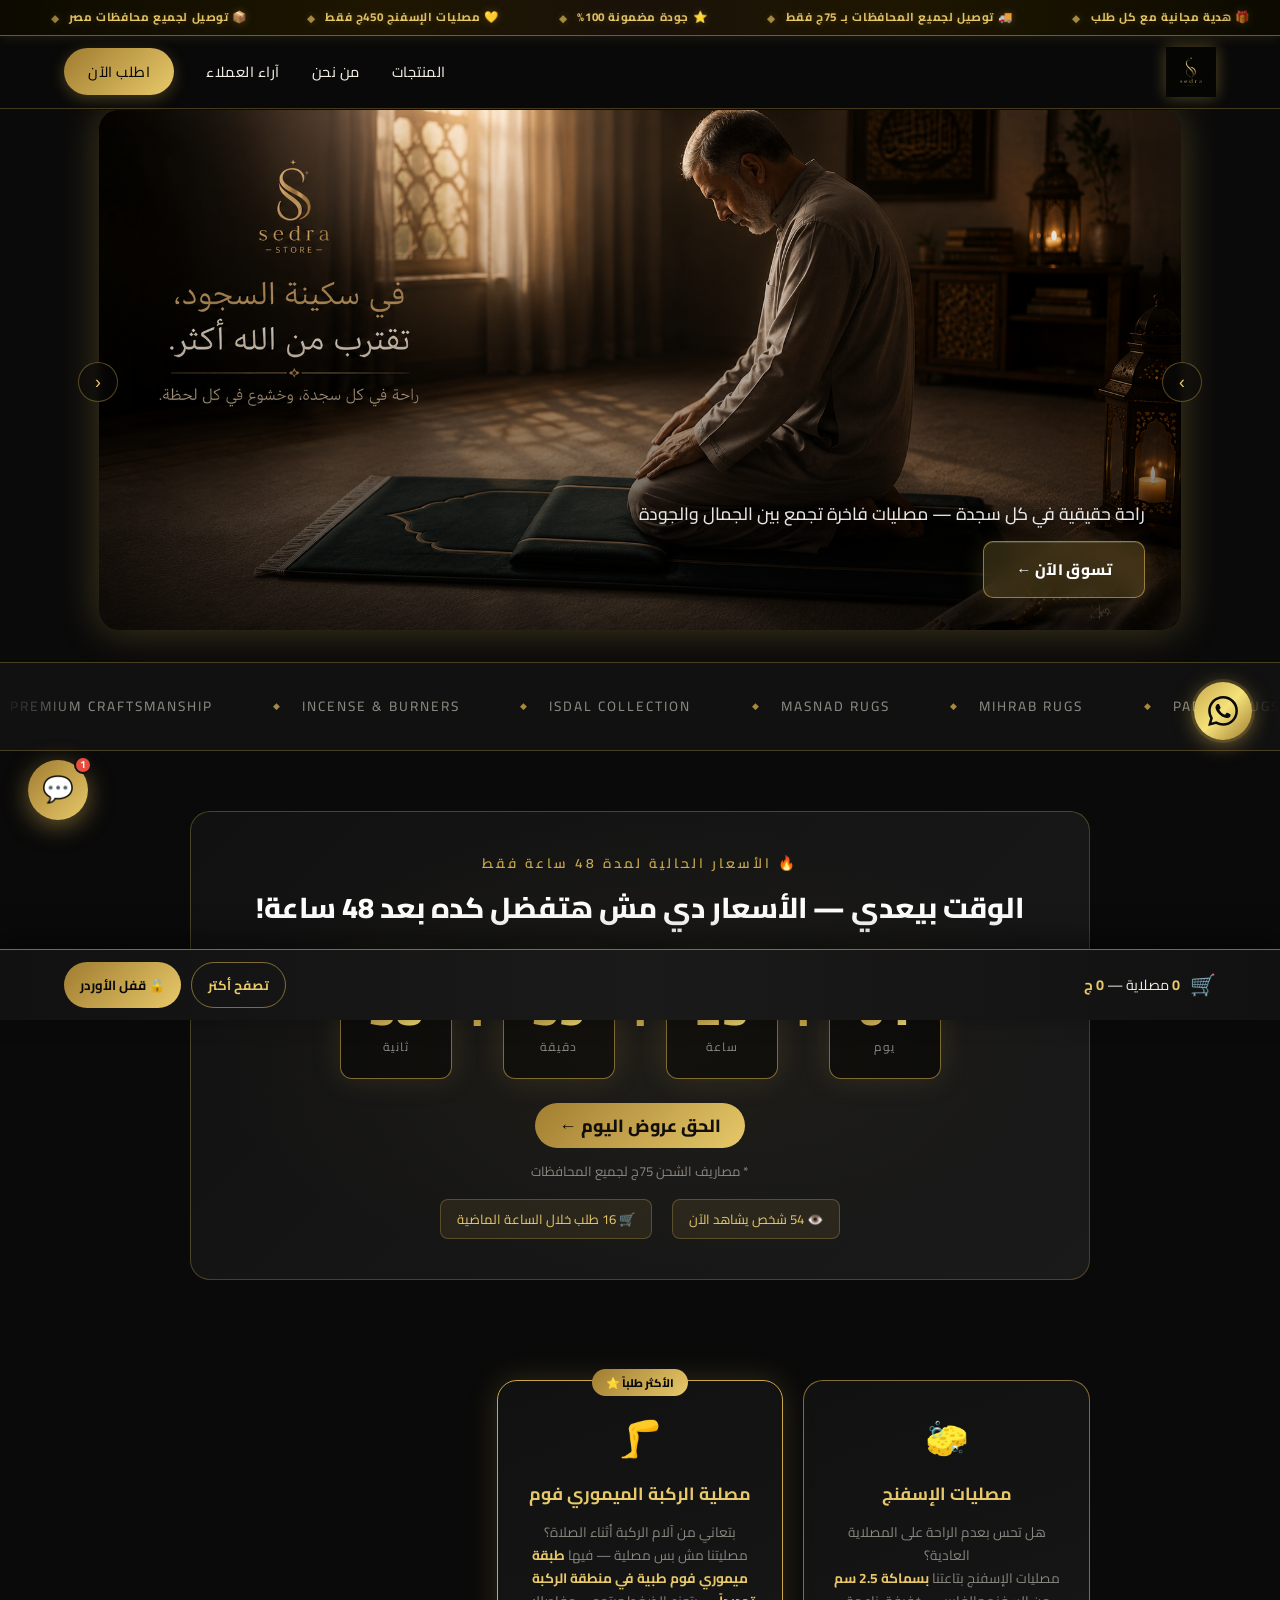
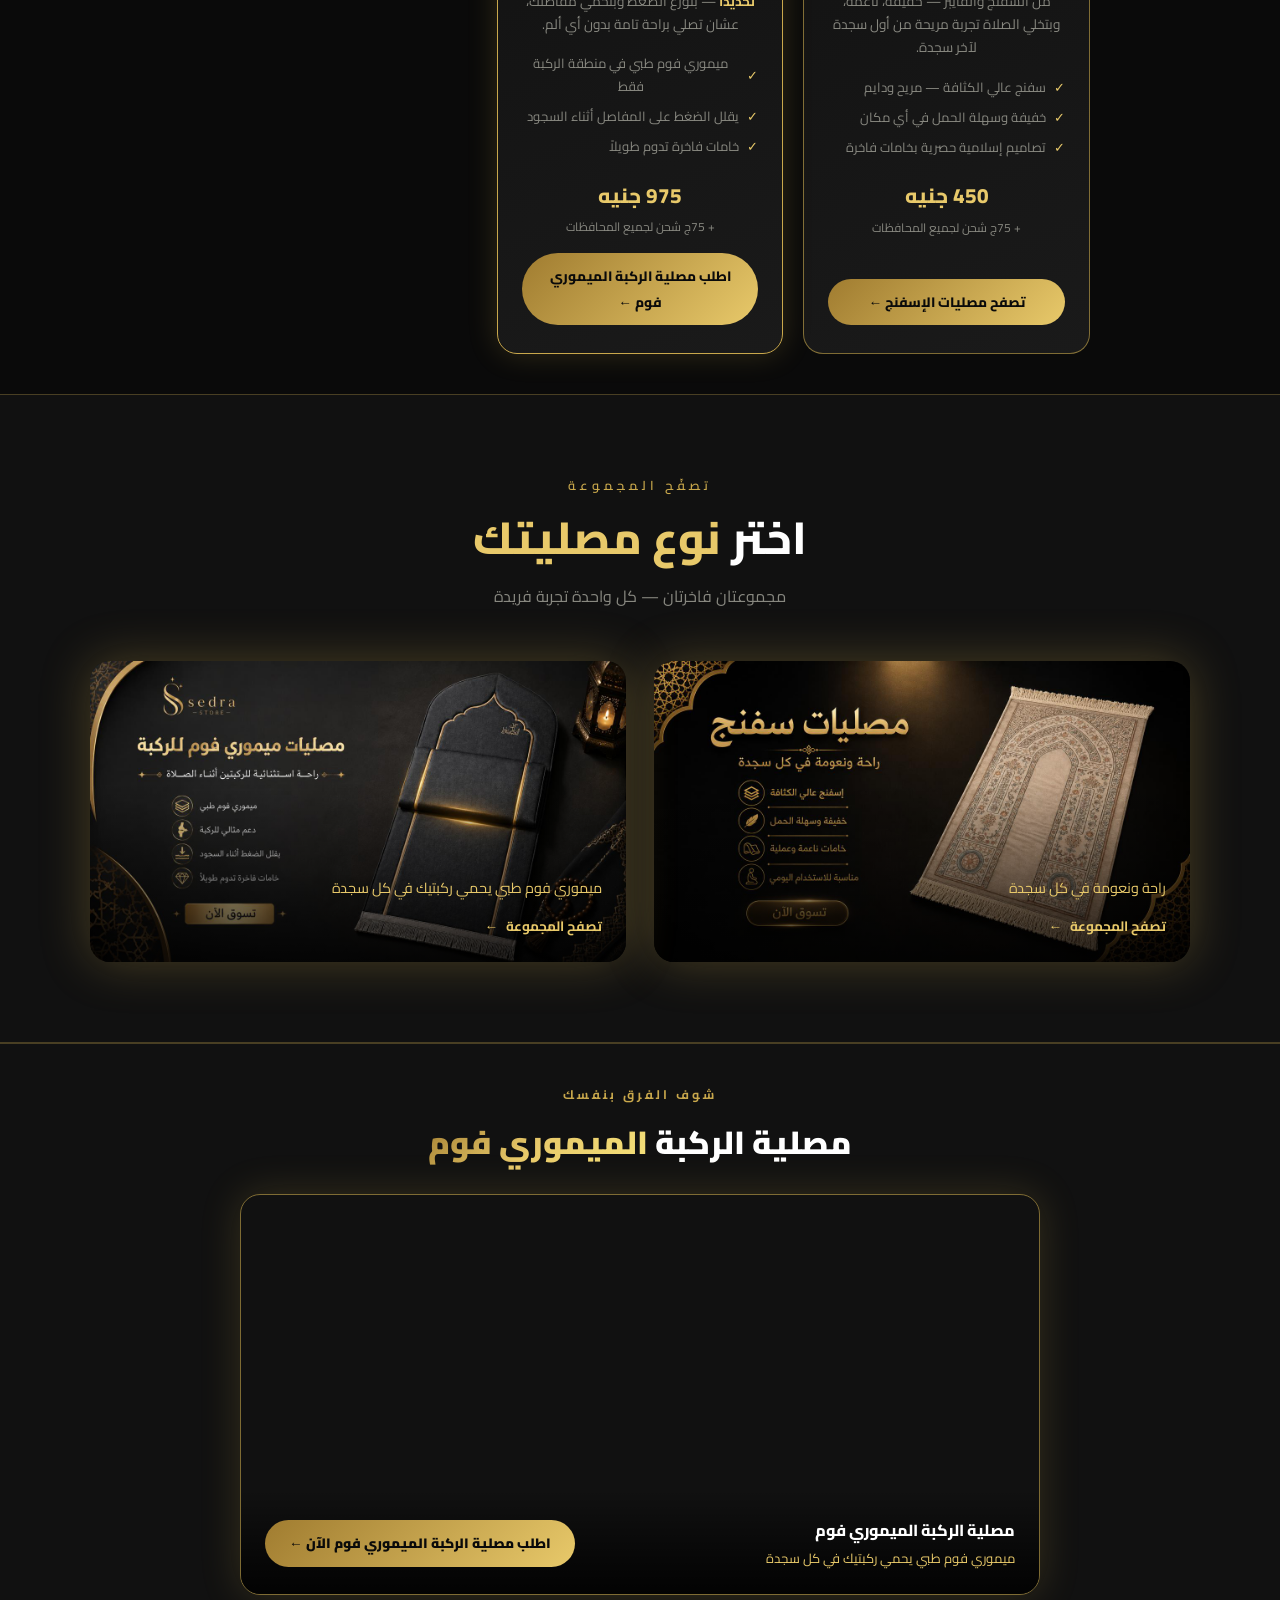
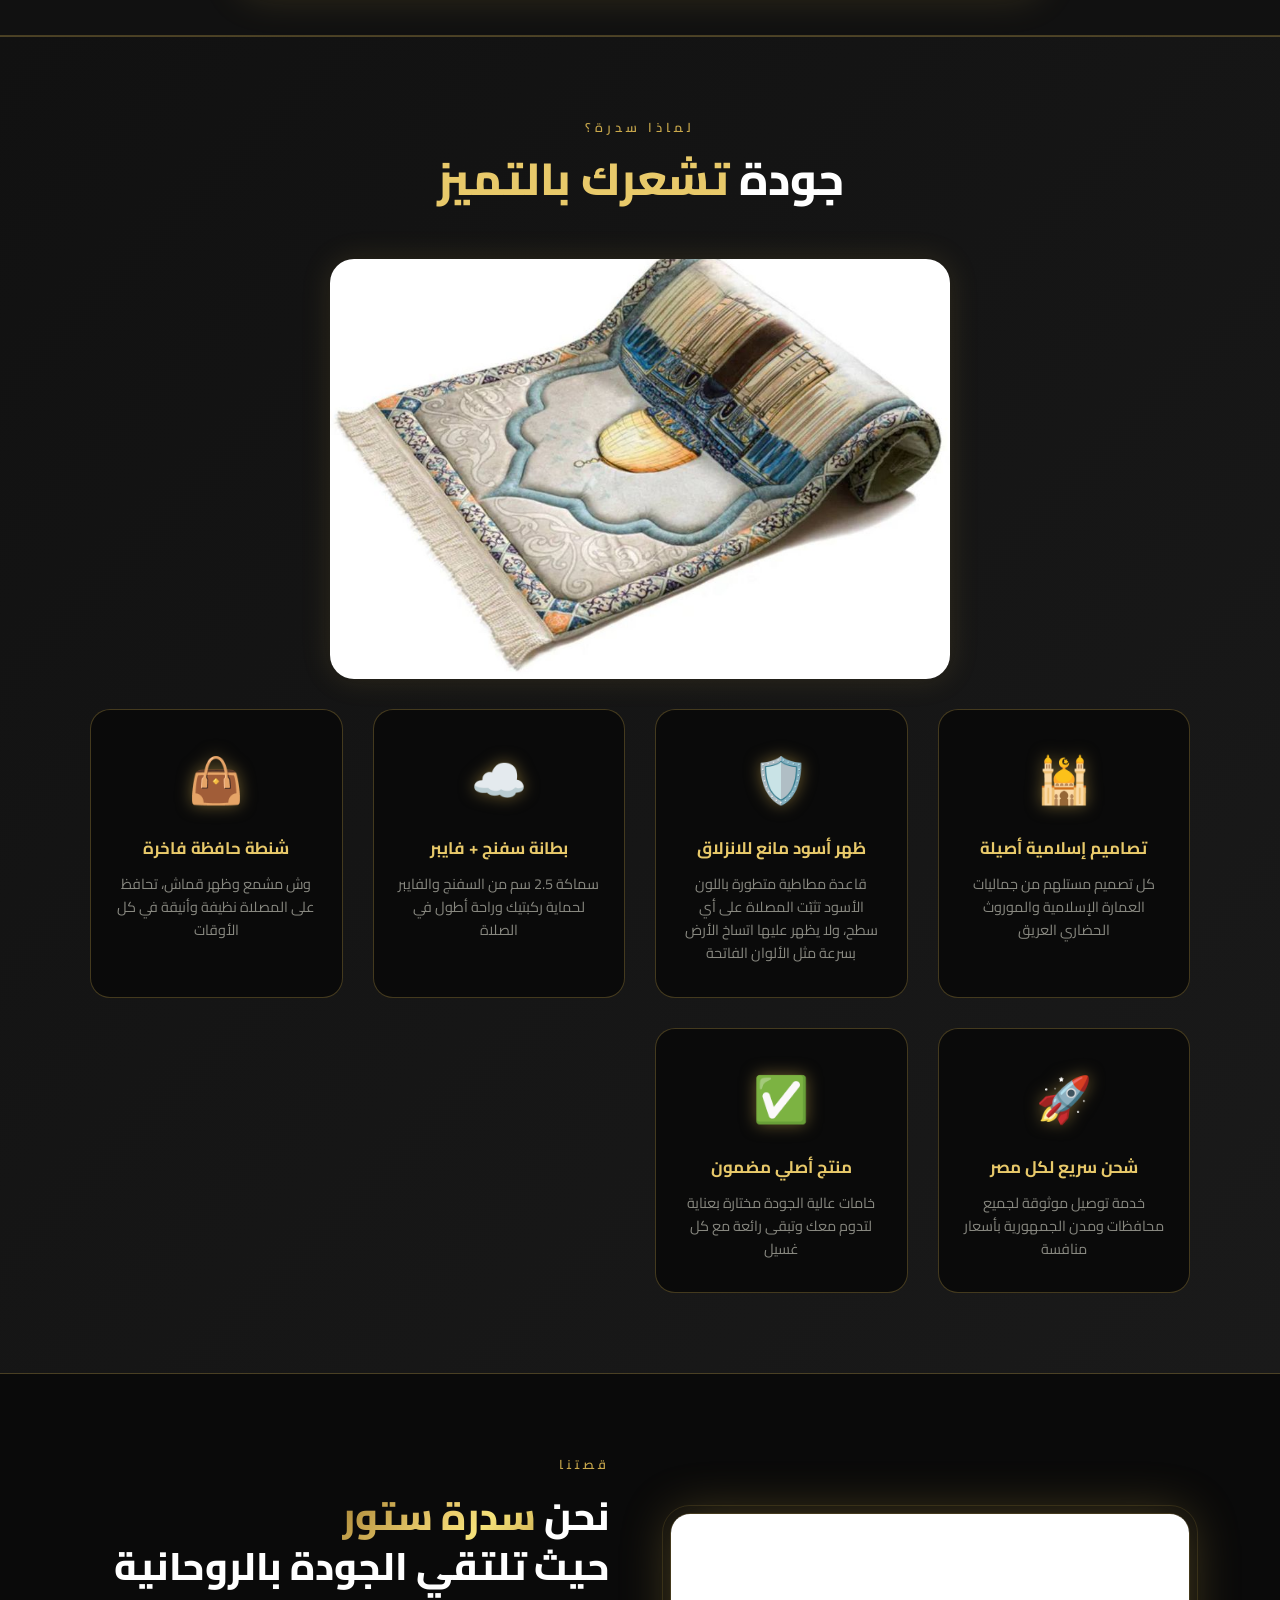
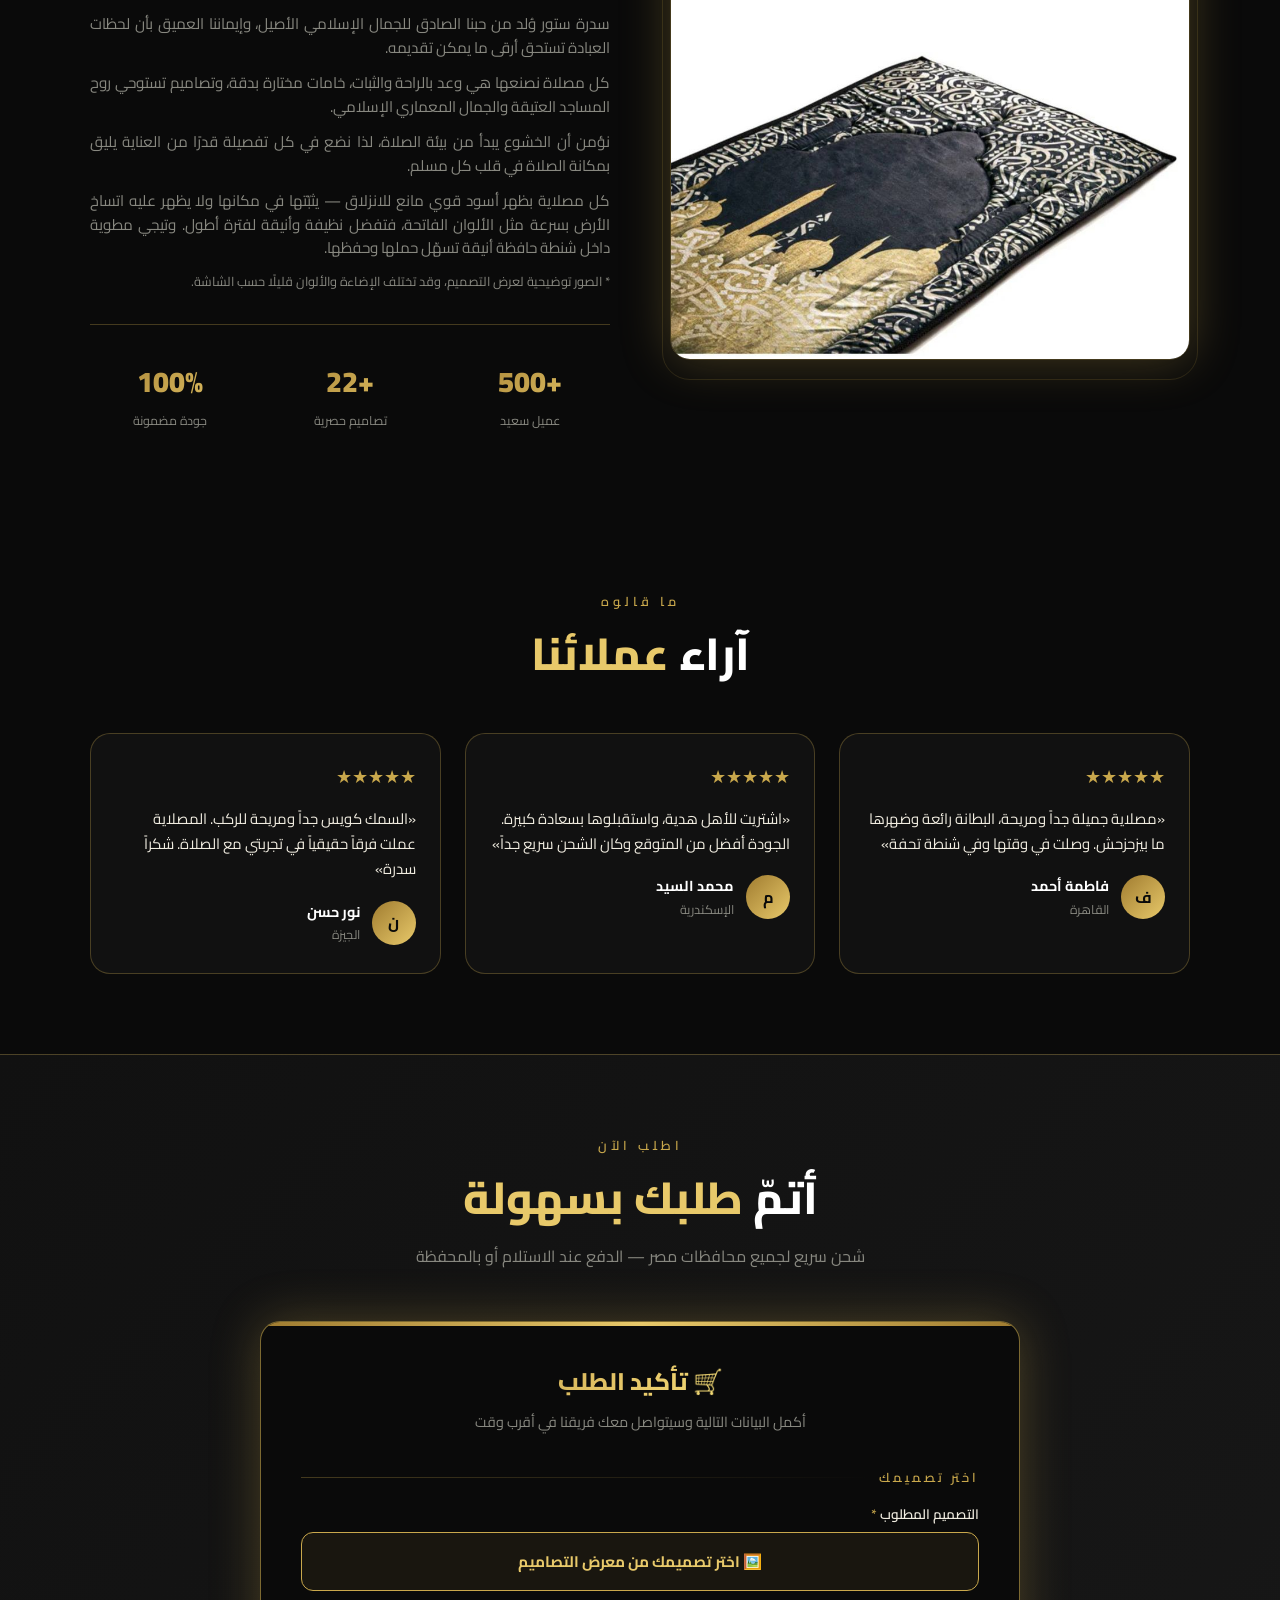
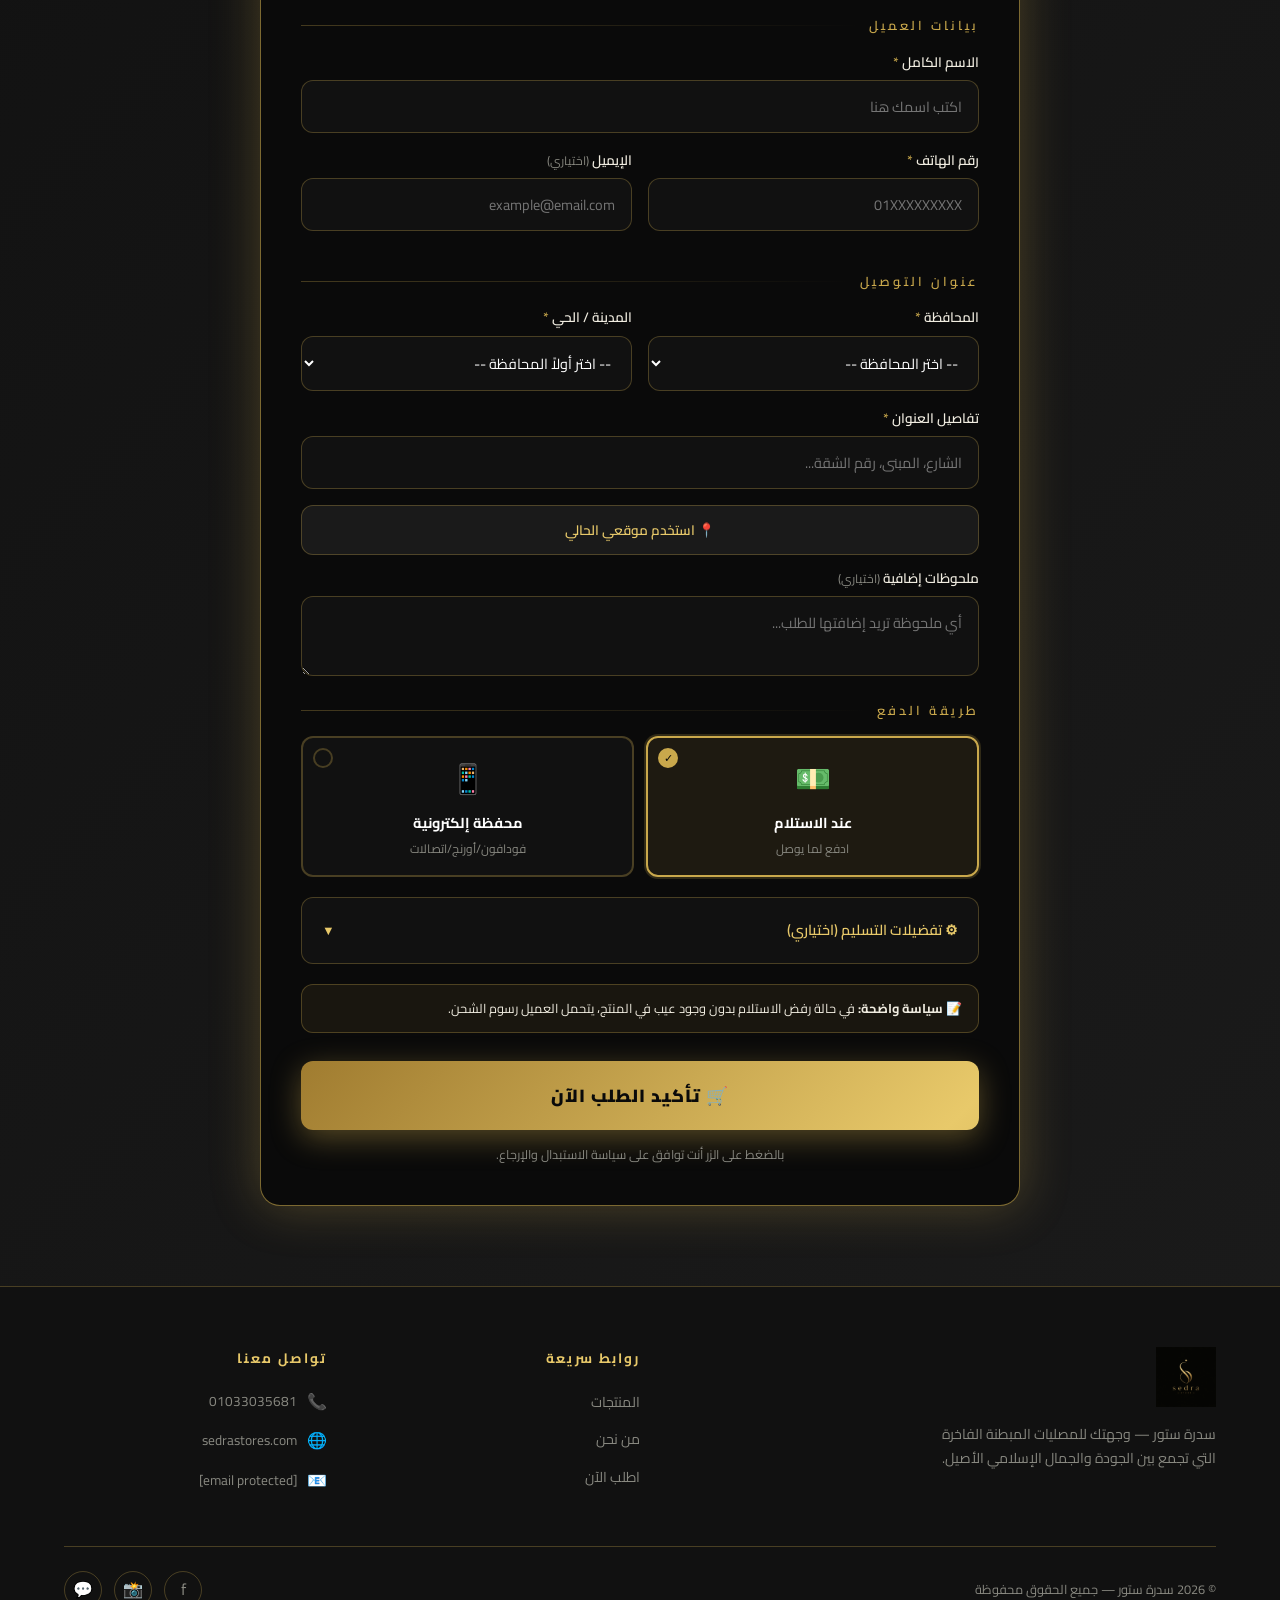
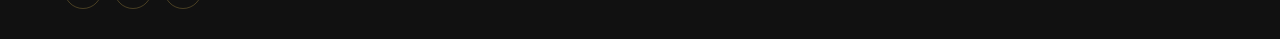
==== commit fb6fad10: "Update index.html" ====
--- a/index.html
+++ b/index.html
@@ -6154,8 +6154,10 @@
             return selectedDesigns.reduce((sum, design) => {
                 const name = typeof design === 'string' ? design : design.name;
                 const qty = typeof design === 'string' ? 1 : (design.quantity || 1);
+                // ✅ FIX: استخدم السعر المخزّن في design لو المنتج مش في getProducts (زي ميموري فوم)
+                const storedPrice = typeof design === 'string' ? null : (design.price || null);
                 const product = products.find(p => p.name === name);
-                const unitPrice = product ? product.price : BASE_PRICE;
+                const unitPrice = product ? product.price : (storedPrice || BASE_PRICE);
                 return sum + (unitPrice * qty);
             }, 0);
         }
@@ -6483,15 +6485,20 @@
             newDesigns.forEach(p => {
                 if (!p || !p.name) return;
                 const qty = p.quantity || 1;
+                // ✅ FIX: احتفظ بالسعر القادم من صفحة الميموري فوم (أو أي صفحة تانية)
+                const incomingPrice = p.price || null;
                 const existingIndex = selectedDesigns.findIndex(d =>
                     (typeof d === 'string' ? d : d.name) === p.name
                 );
                 if (existingIndex !== -1) {
                     const existing = selectedDesigns[existingIndex];
                     const curQty = typeof existing === 'string' ? 1 : (existing.quantity || 1);
-                    selectedDesigns[existingIndex] = { name: p.name, quantity: curQty + qty };
+                    const existingPrice = typeof existing === 'string' ? null : (existing.price || null);
+                    selectedDesigns[existingIndex] = { name: p.name, quantity: curQty + qty, price: incomingPrice || existingPrice };
                 } else {
-                    selectedDesigns.push({ name: p.name, quantity: qty });
+                    const entry = { name: p.name, quantity: qty };
+                    if (incomingPrice) entry.price = incomingPrice;
+                    selectedDesigns.push(entry);
                 }
                 addedNames.push(p.name);
             });
@@ -6873,11 +6880,15 @@
             const selectedProductsMeta = selectedDesigns.map(design => {
                 const designName = typeof design === 'string' ? design : design.name;
                 const designQty = typeof design === 'string' ? 1 : (design.quantity || 1);
+                // ✅ FIX: السعر المخزّن في selectedDesigns (قادم من صفحة ميموري فوم مثلاً)
+                const storedPrice = typeof design === 'string' ? null : (design.price || null);
                 const product = getProducts().find(p => p.name === designName);
+                // الأولوية: (1) سعر المنتج من getProducts لو موجود، (2) السعر المخزّن في design، (3) BASE_PRICE
+                const resolvedPrice = product ? product.price : (storedPrice || BASE_PRICE);
                 return {
                     name: designName,
                     quantity: designQty,
-                    price: product ? product.price : BASE_PRICE,
+                    price: resolvedPrice,
                     imageData: product ? product.imageData || getProductImageForDisplay(product) : null
                 };
             });
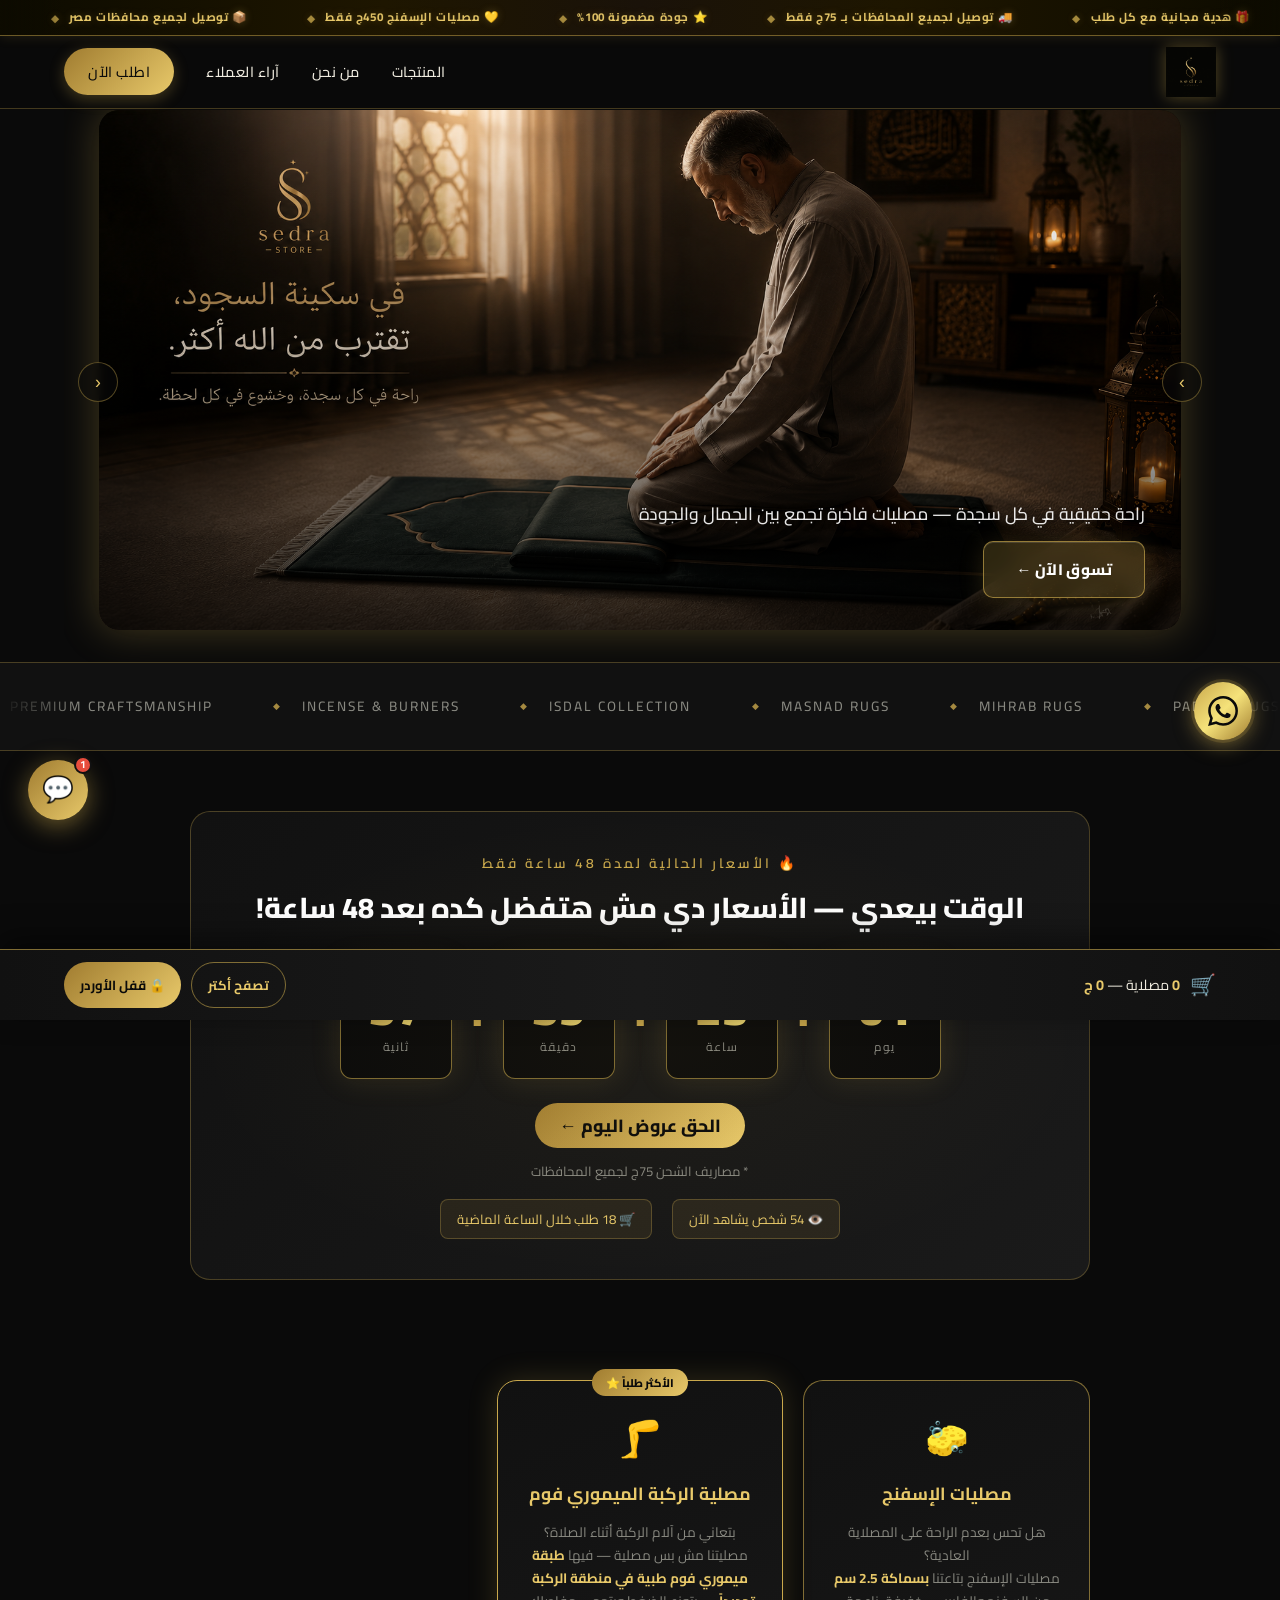
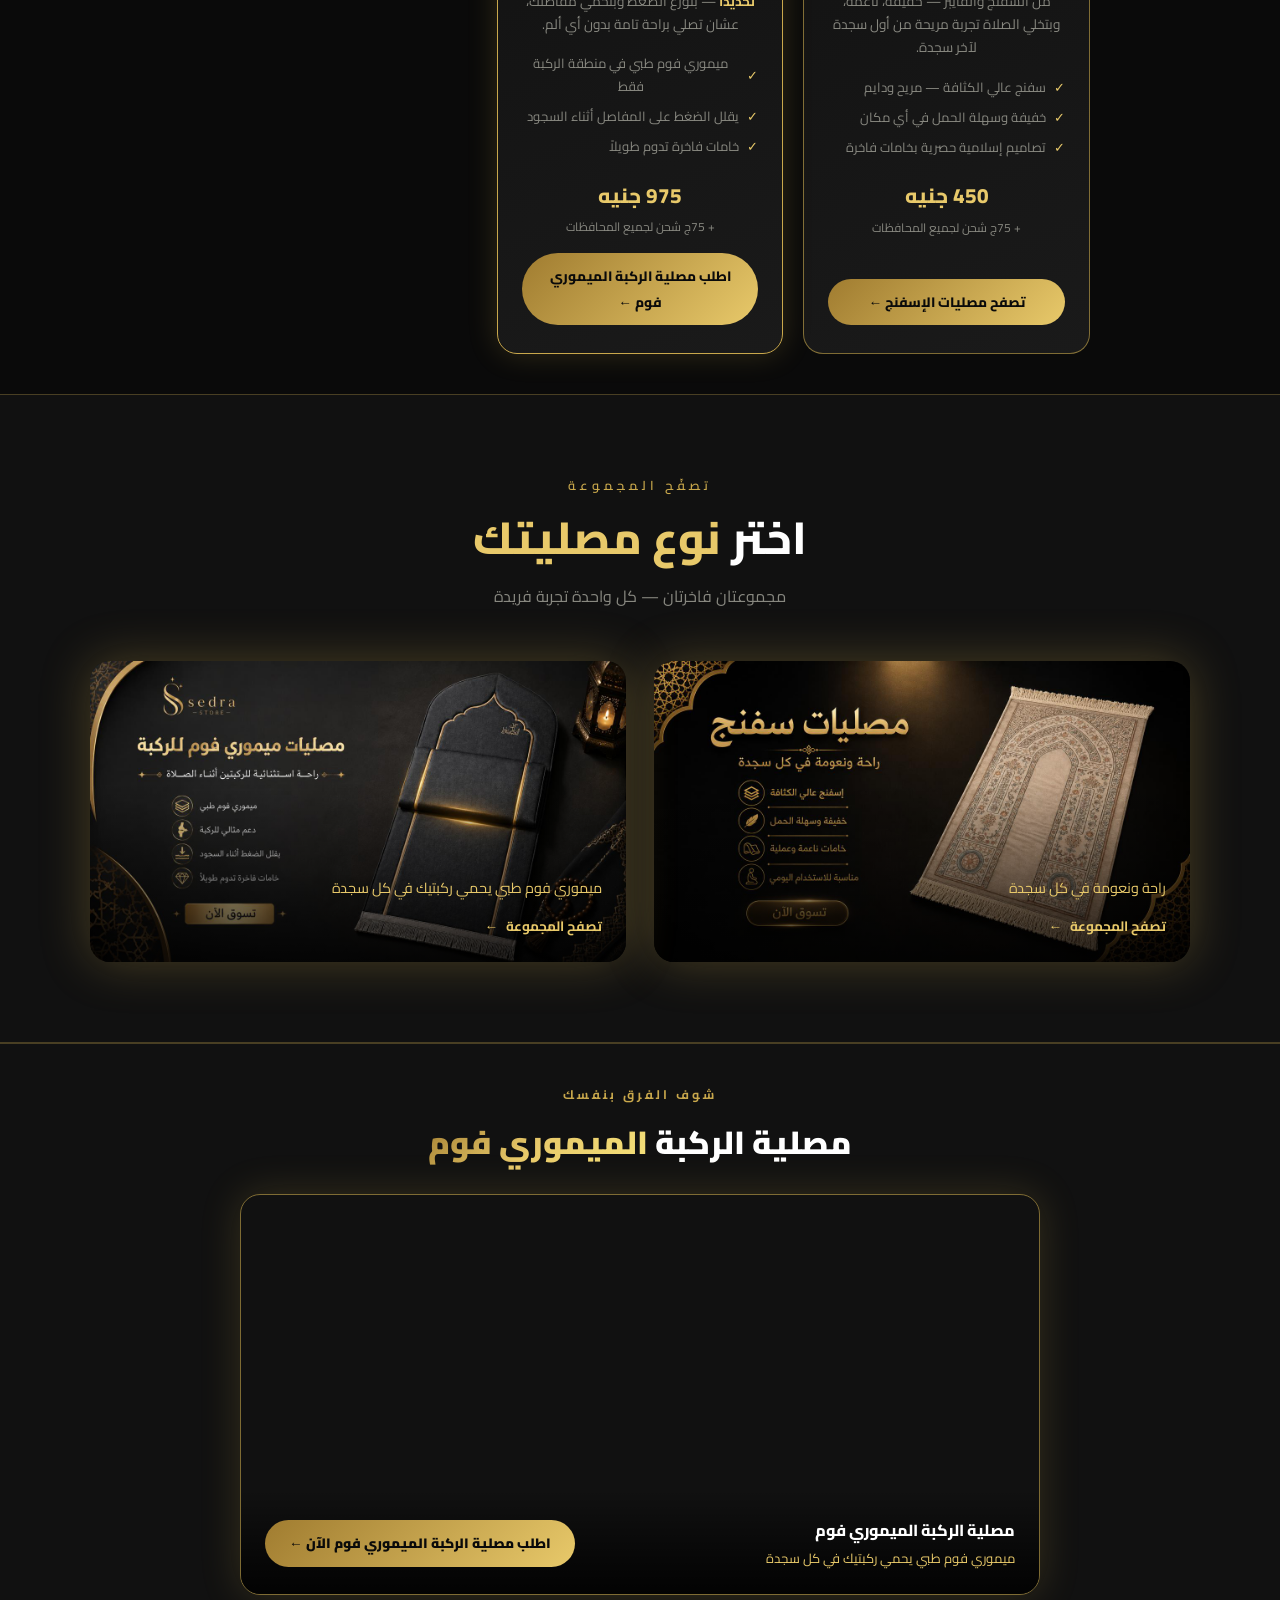
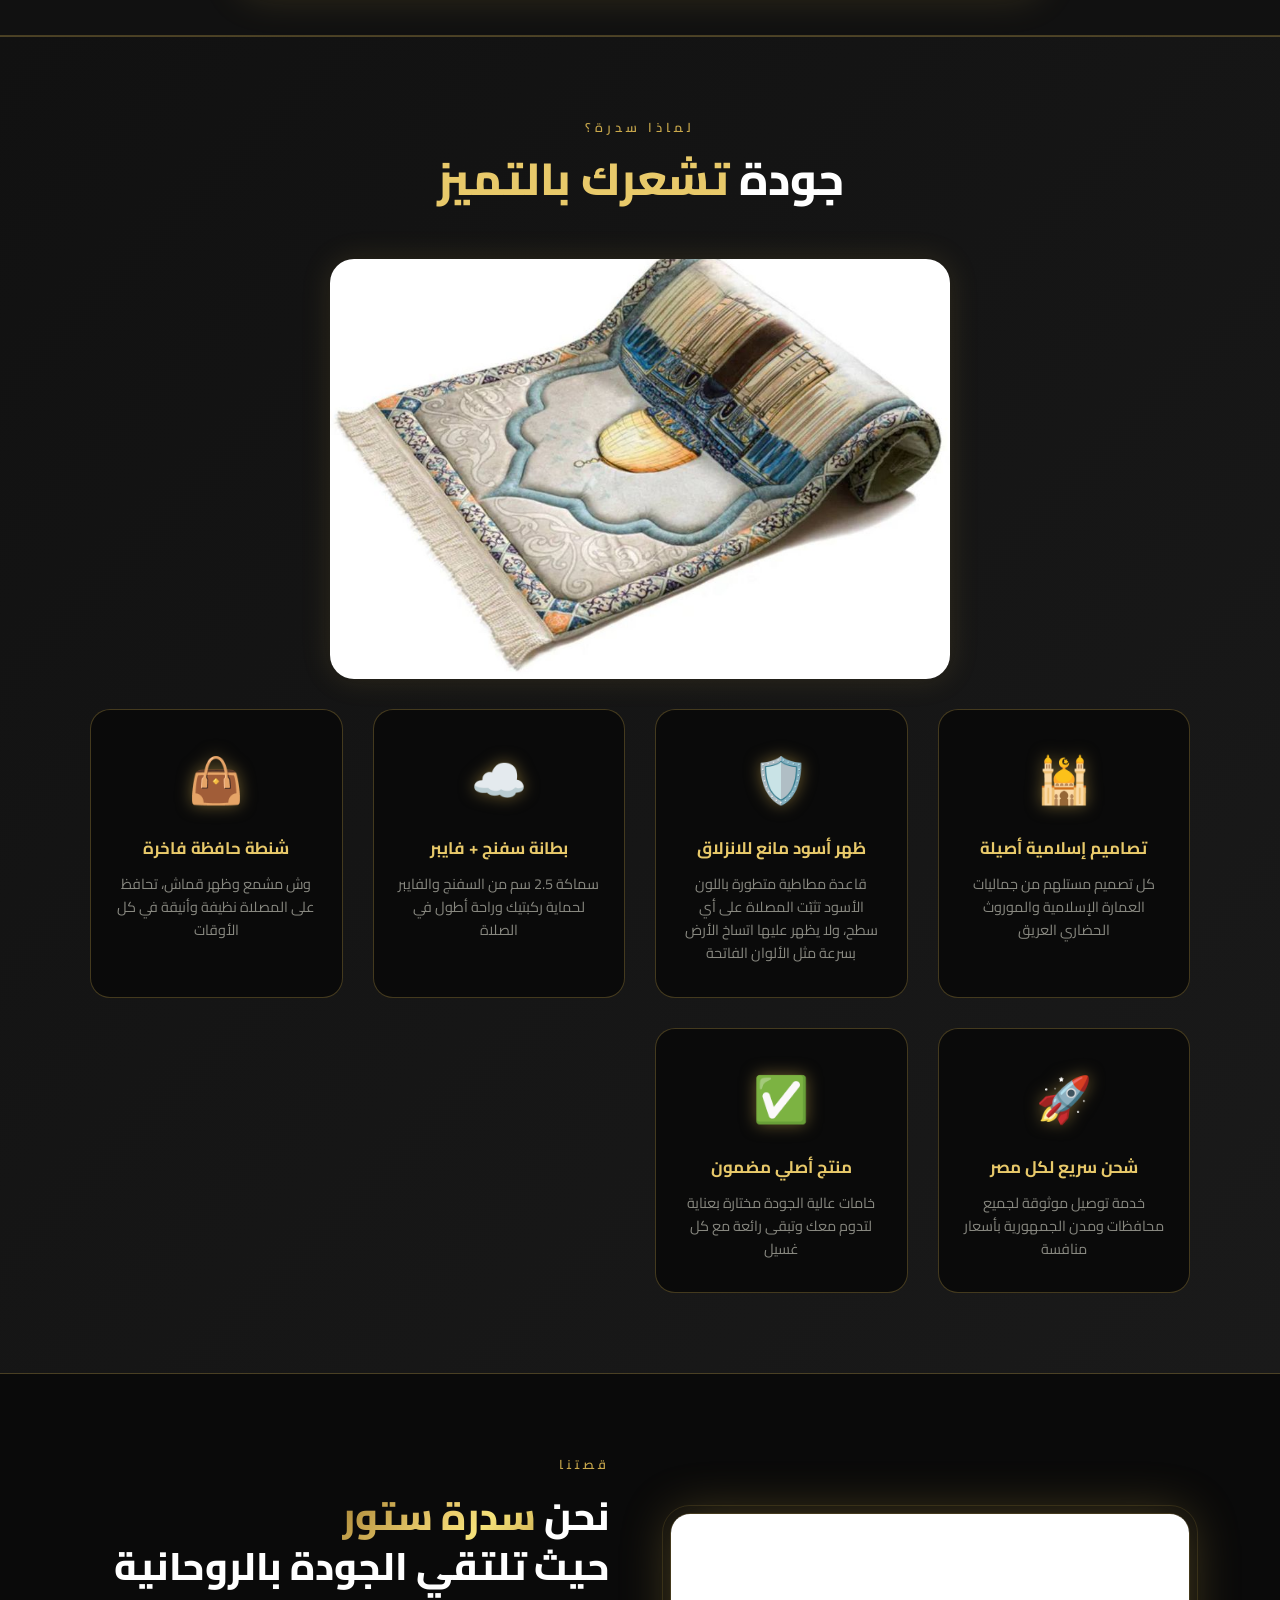
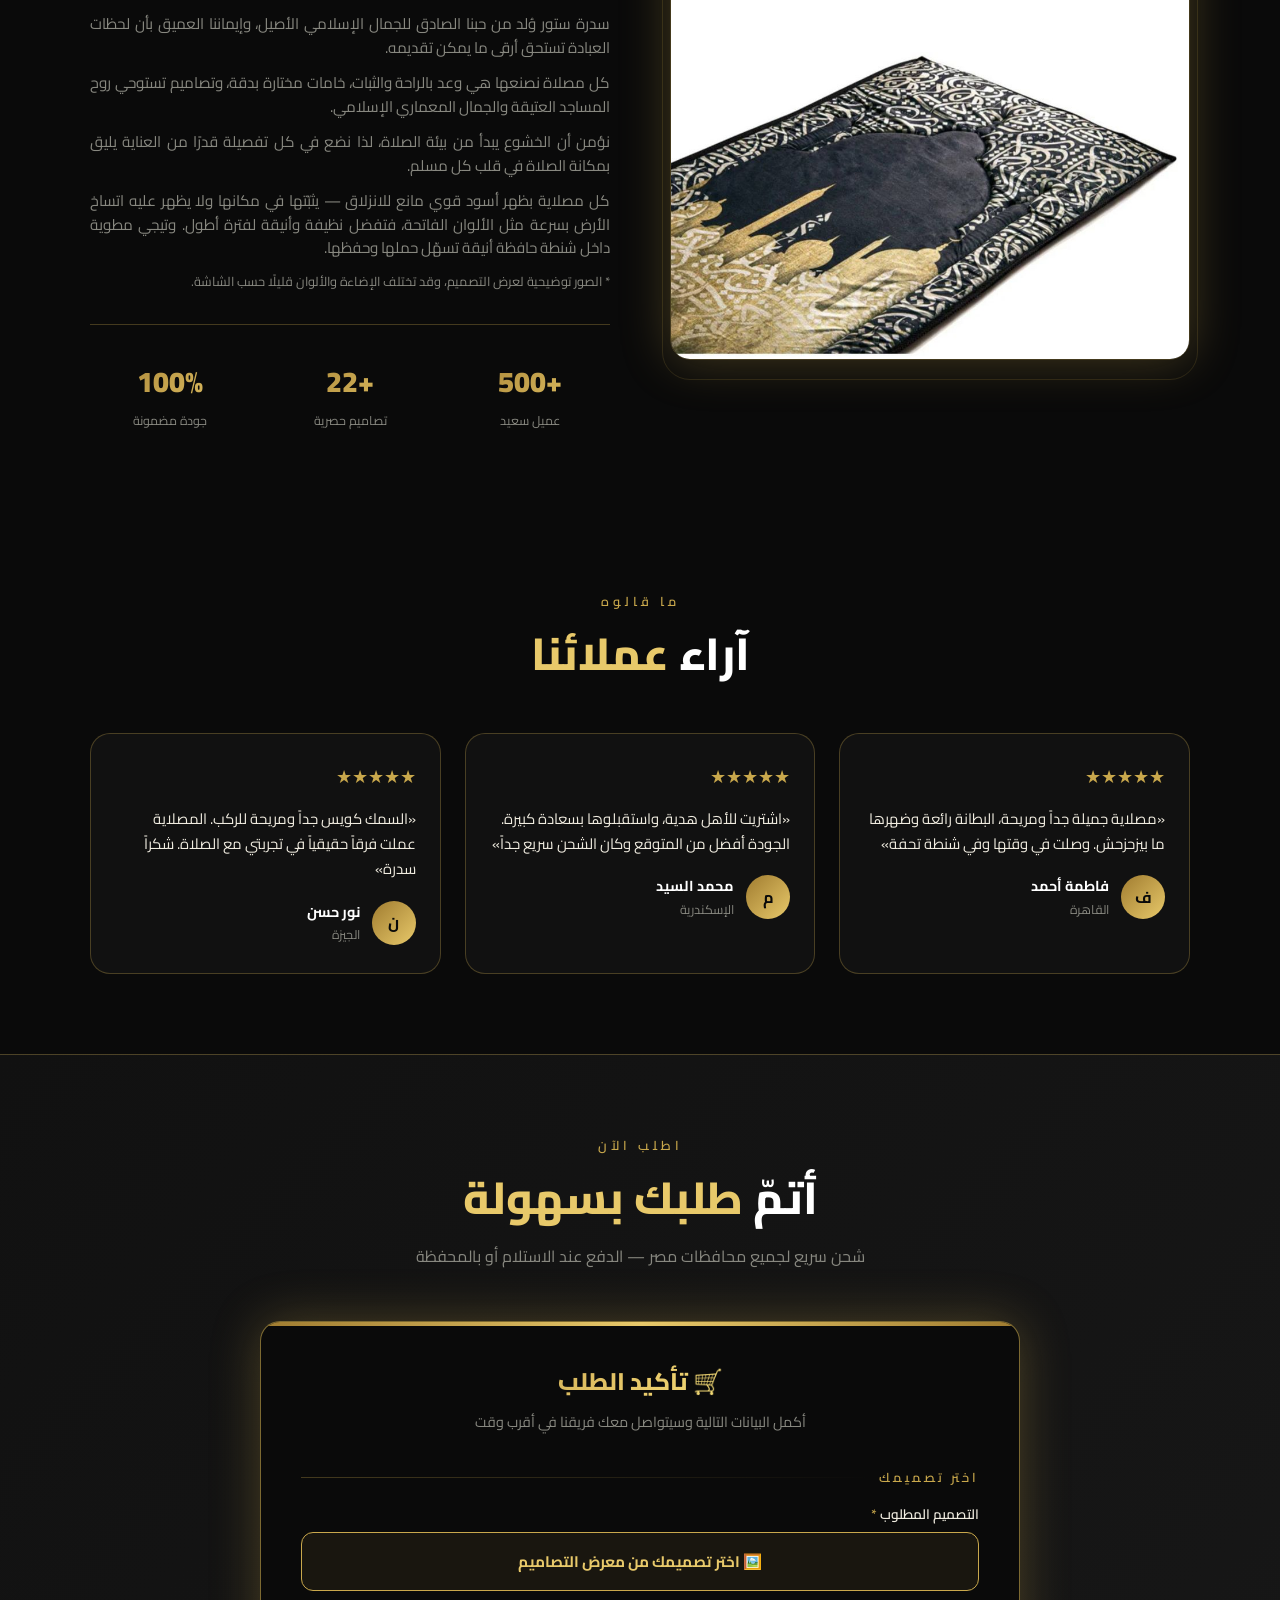
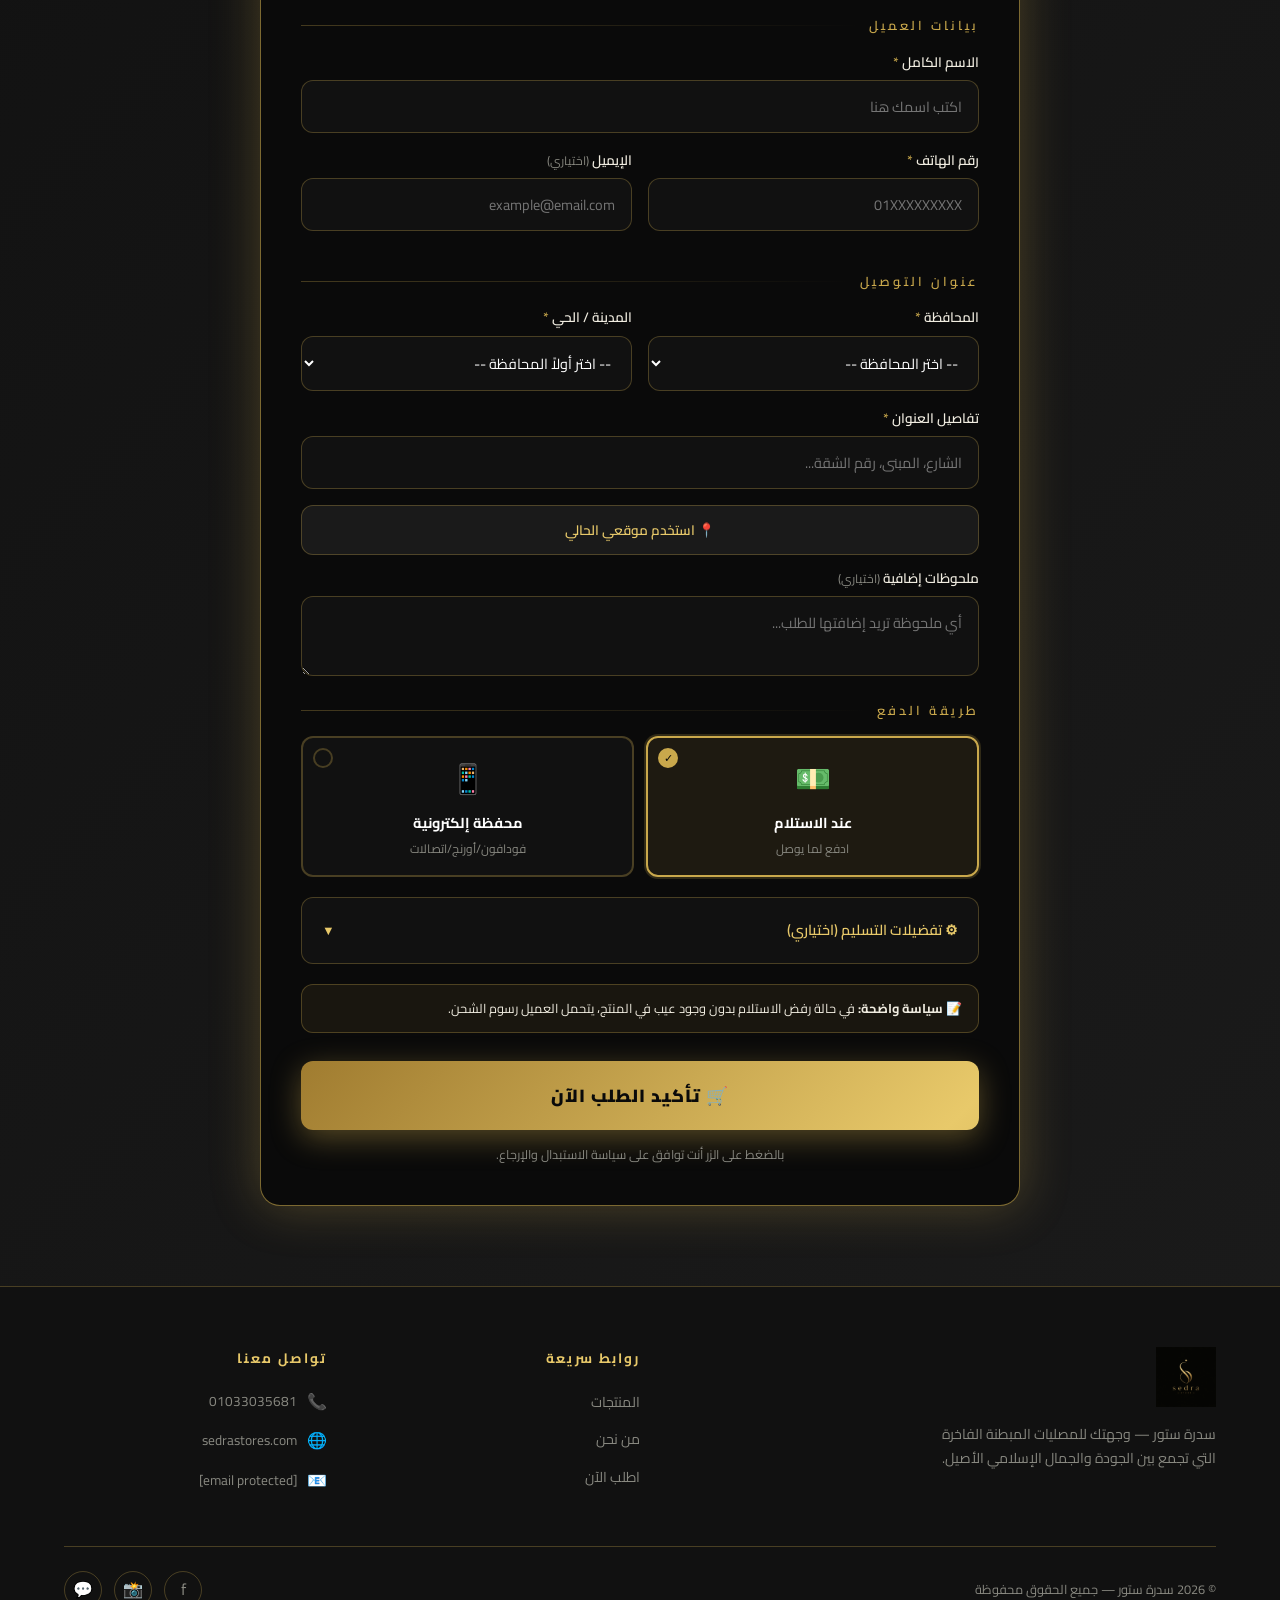
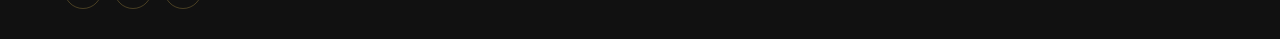
==== commit 720dfd63: "Update index.html" ====
--- a/index.html
+++ b/index.html
@@ -5716,11 +5716,11 @@
                     if (Array.isArray(parsed) && parsed.length > 0) {
                         // Price migration: if version changed or any price < 450, reset prices
                         if (storedVersion !== PRODUCTS_VERSION) {
-                            // Version mismatch - merge with DEFAULT_PRODUCTS prices
-                            // ✅ CRITICAL: preserve outOfStock — only update price
+                            // Version mismatch - merge with DEFAULT_PRODUCTS
+                            // ✅ CRITICAL: preserve outOfStock AND price — لا نغير سعر أي منتج
                             PRODUCTS = parsed.map(p => {
                                 const def = DEFAULT_PRODUCTS.find(d => d.id === p.id || d.name === p.name);
-                                return { ...p, price: 450, outOfStock: p.outOfStock || false };
+                                return { ...p, price: p.price || 450, outOfStock: p.outOfStock || false };
                             });
                             localStorage.setItem('sedra_products', JSON.stringify(PRODUCTS));
                             localStorage.setItem('sedra_products_version', PRODUCTS_VERSION);
@@ -5757,11 +5757,8 @@
                     const migratedProducts = fbProducts.map(p => {
                         let updated = { ...p };
                         // ✅ IMPORTANT: outOfStock is always read directly from Firestore — never overwritten
-                        // Price migration only: fix old prices without touching outOfStock
-                        if (updated.price && updated.price !== 450) {
-                            needsSync = true;
-                            updated.price = 450;
-                        }
+                        // Price migration only: fix products with no price (set default 450)
+                        // لا نغير السعر لو هو موجود — كل منتج له سعره الخاص (مصليات عادية 450، ميموري فوم 975)
                         if (!updated.price) {
                             needsSync = true;
                             updated.price = 450;
@@ -6154,10 +6151,11 @@
             return selectedDesigns.reduce((sum, design) => {
                 const name = typeof design === 'string' ? design : design.name;
                 const qty = typeof design === 'string' ? 1 : (design.quantity || 1);
-                // ✅ FIX: استخدم السعر المخزّن في design لو المنتج مش في getProducts (زي ميموري فوم)
+                // ✅ FIX: الأولوية للسعر المخزّن في design (القادم من صفحة ميموري فوم = 975)
+                // لأن getProducts يعيد سعر 450 للكل بسبب migration قديم
                 const storedPrice = typeof design === 'string' ? null : (design.price || null);
                 const product = products.find(p => p.name === name);
-                const unitPrice = product ? product.price : (storedPrice || BASE_PRICE);
+                const unitPrice = storedPrice || (product ? product.price : BASE_PRICE);
                 return sum + (unitPrice * qty);
             }, 0);
         }
@@ -6880,11 +6878,12 @@
             const selectedProductsMeta = selectedDesigns.map(design => {
                 const designName = typeof design === 'string' ? design : design.name;
                 const designQty = typeof design === 'string' ? 1 : (design.quantity || 1);
-                // ✅ FIX: السعر المخزّن في selectedDesigns (قادم من صفحة ميموري فوم مثلاً)
+                // ✅ FIX: الأولوية للسعر المخزّن في selectedDesigns (قادم من صفحة ميموري فوم = 975)
+                // لأن getProducts يعيد سعر 450 للكل بسبب migration قديم
                 const storedPrice = typeof design === 'string' ? null : (design.price || null);
                 const product = getProducts().find(p => p.name === designName);
-                // الأولوية: (1) سعر المنتج من getProducts لو موجود، (2) السعر المخزّن في design، (3) BASE_PRICE
-                const resolvedPrice = product ? product.price : (storedPrice || BASE_PRICE);
+                // الأولوية: (1) السعر المخزّن في design، (2) سعر المنتج من getProducts، (3) BASE_PRICE
+                const resolvedPrice = storedPrice || (product ? product.price : BASE_PRICE);
                 return {
                     name: designName,
                     quantity: designQty,
@@ -7716,9 +7715,9 @@
                 customer_phone: order.phone,
                 order_id: order.id,
                 product_name: order.product,
-                product_price: order.price || 450,
-                shipping_price: (order.shippingFee === 0) ? 'مجاني' : ((order.shippingFee ?? 100) + ' جنيه'),
-                total_price: order.total || order.price || 450,
+                product_price: order.price || order.unitPrice || 0,
+                shipping_price: (order.shippingFee === 0) ? 'مجاني' : ((order.shippingFee ?? 75) + ' جنيه'),
+                total_price: order.total || order.price || 0,
                 governorate: order.gov,
                 city: order.city,
                 address: order.address,
@@ -7746,9 +7745,9 @@
                 customer_phone: order.phone,
                 order_id: order.id,
                 product_name: order.product,
-                product_price: order.price || 450,
-                shipping_price: (order.shippingFee === 0) ? 'مجاني' : ((order.shippingFee ?? 100) + ' جنيه'),
-                total_price: order.total || order.price || 450,
+                product_price: order.price || order.unitPrice || 0,
+                shipping_price: (order.shippingFee === 0) ? 'مجاني' : ((order.shippingFee ?? 75) + ' جنيه'),
+                total_price: order.total || order.price || 0,
                 governorate: order.gov,
                 city: order.city,
                 address: order.address,
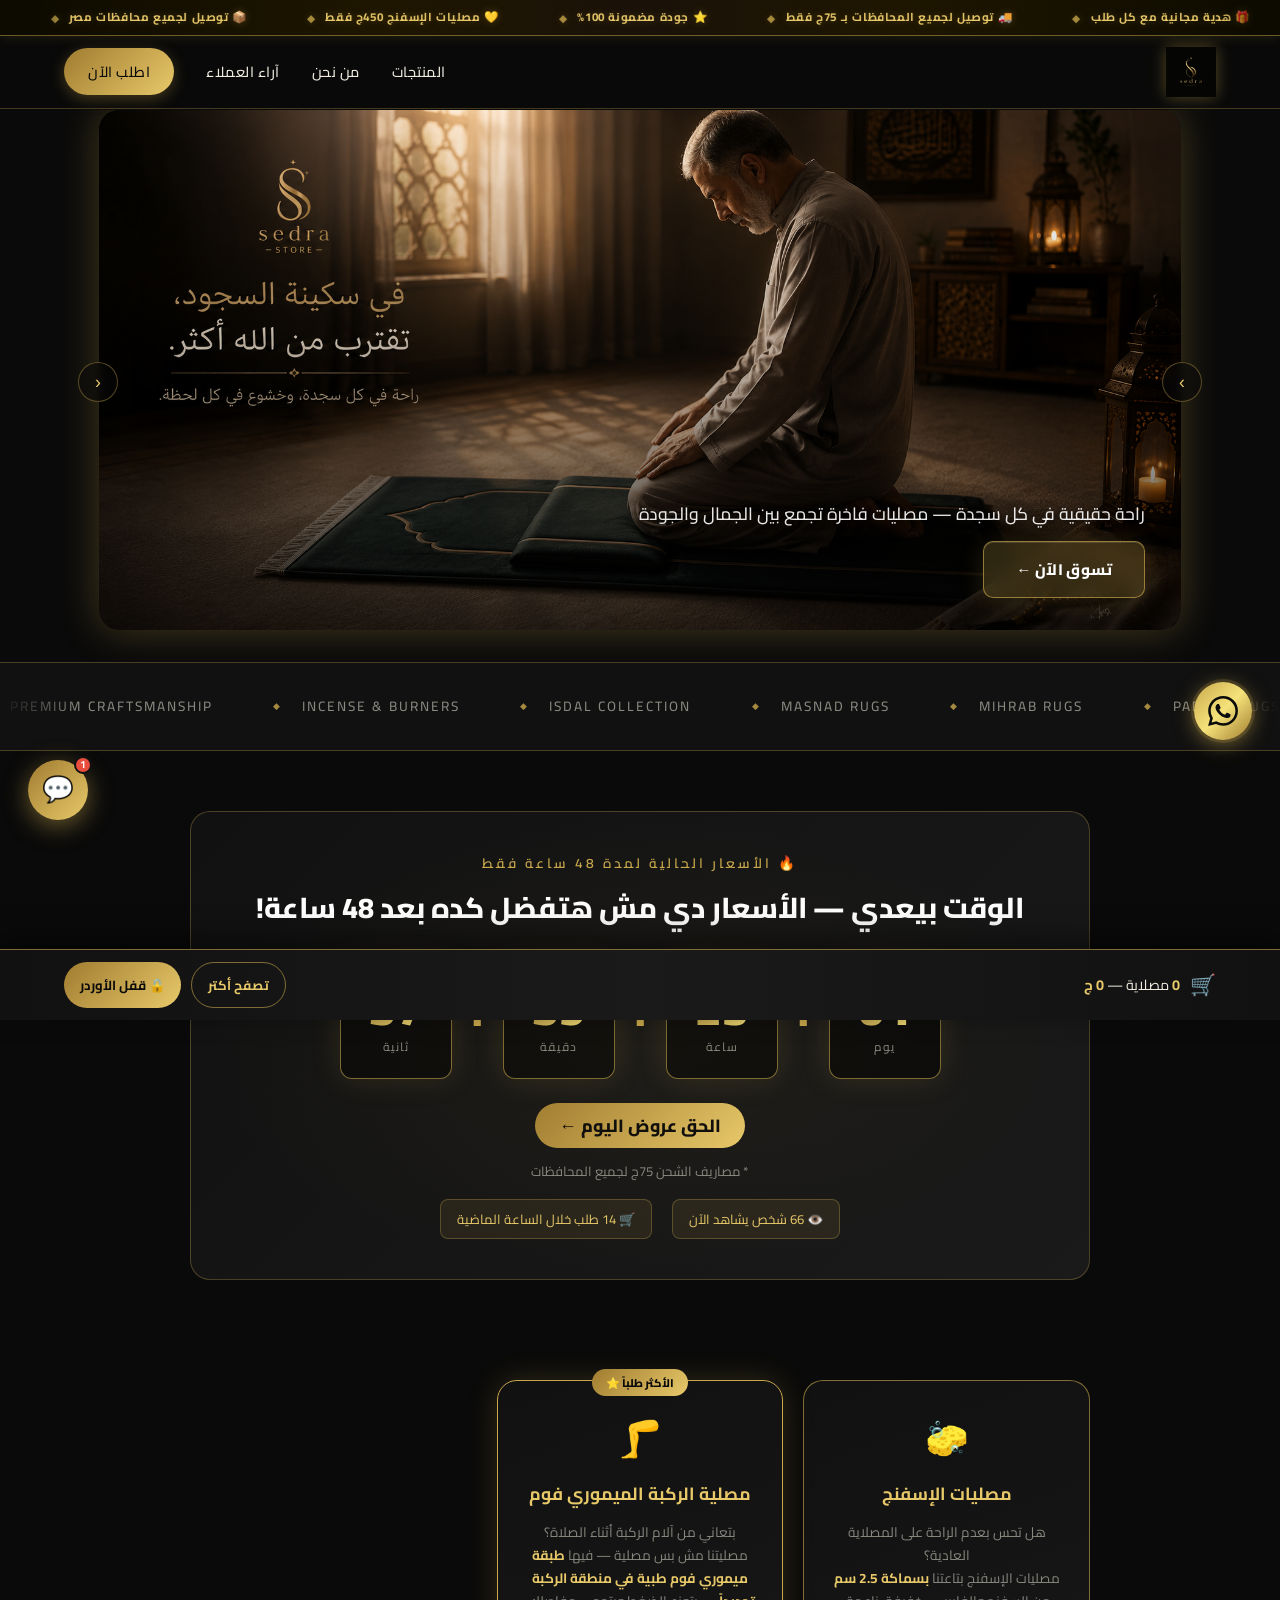
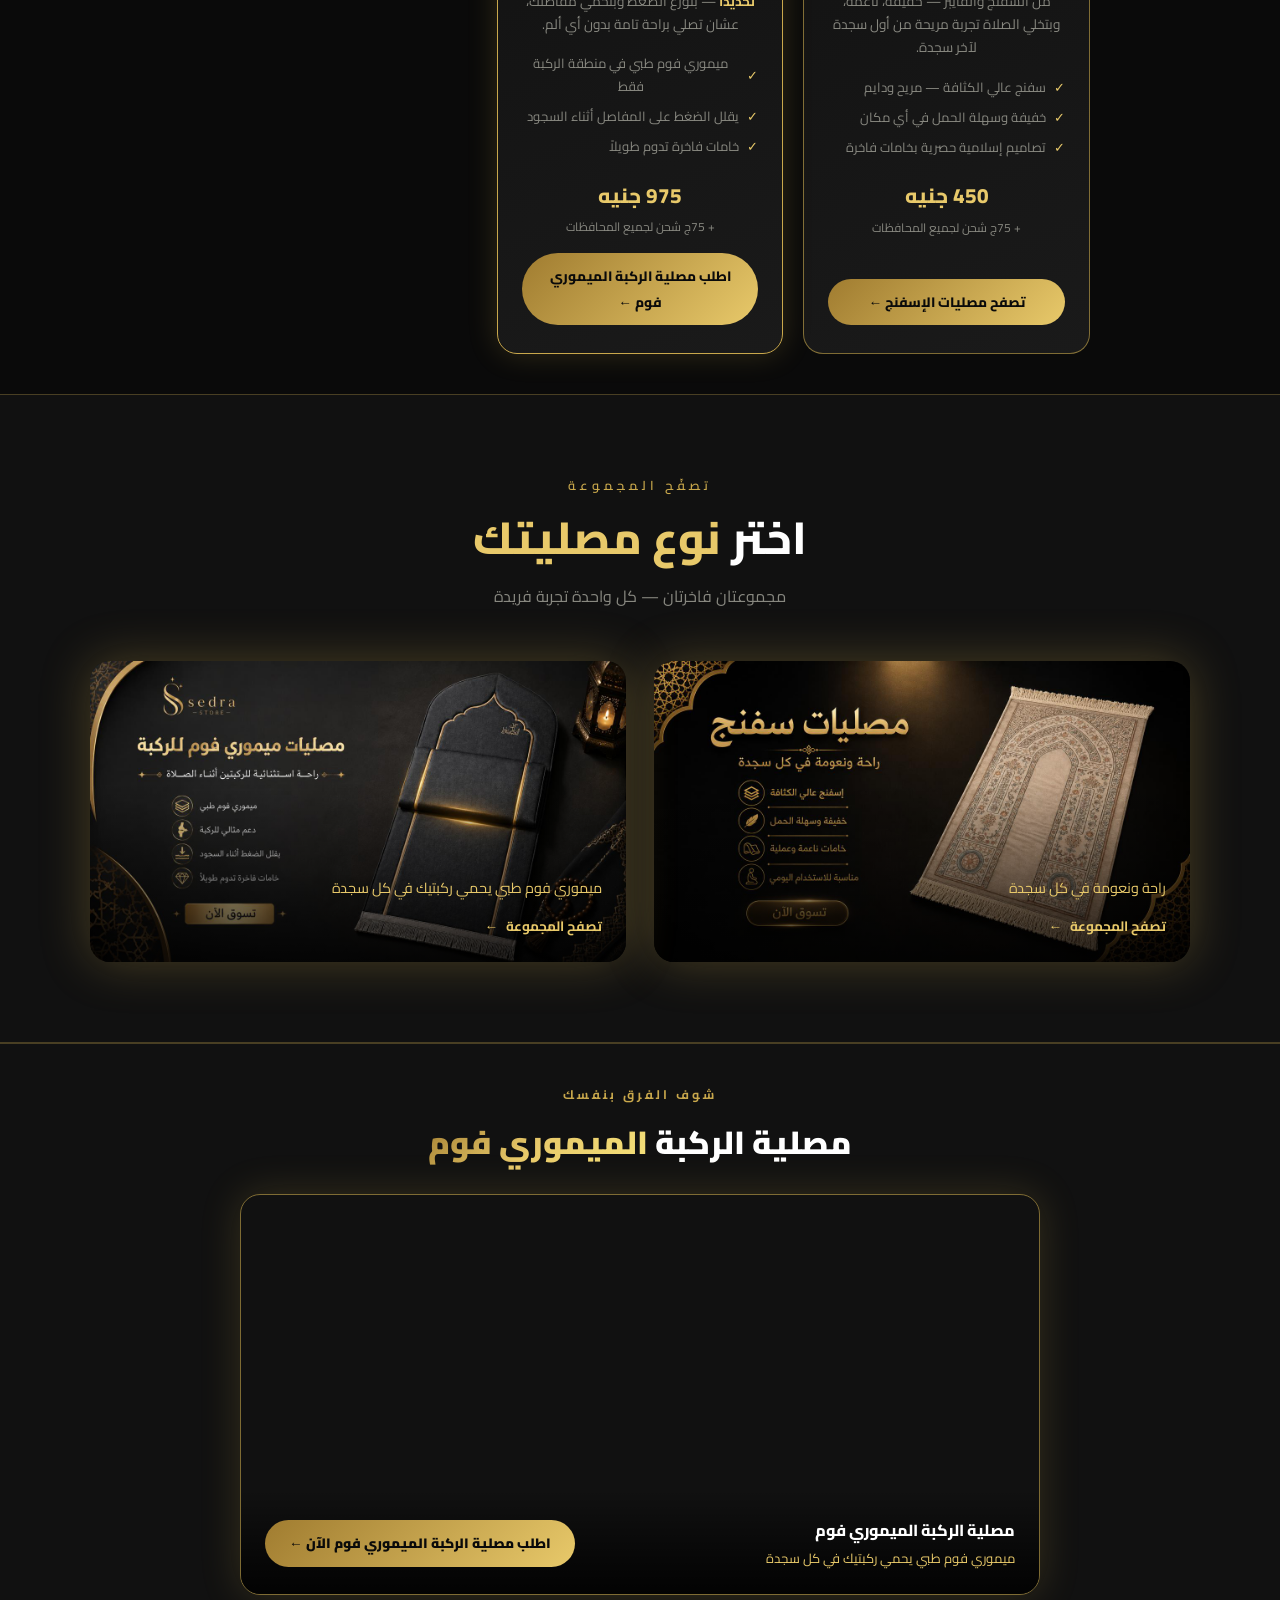
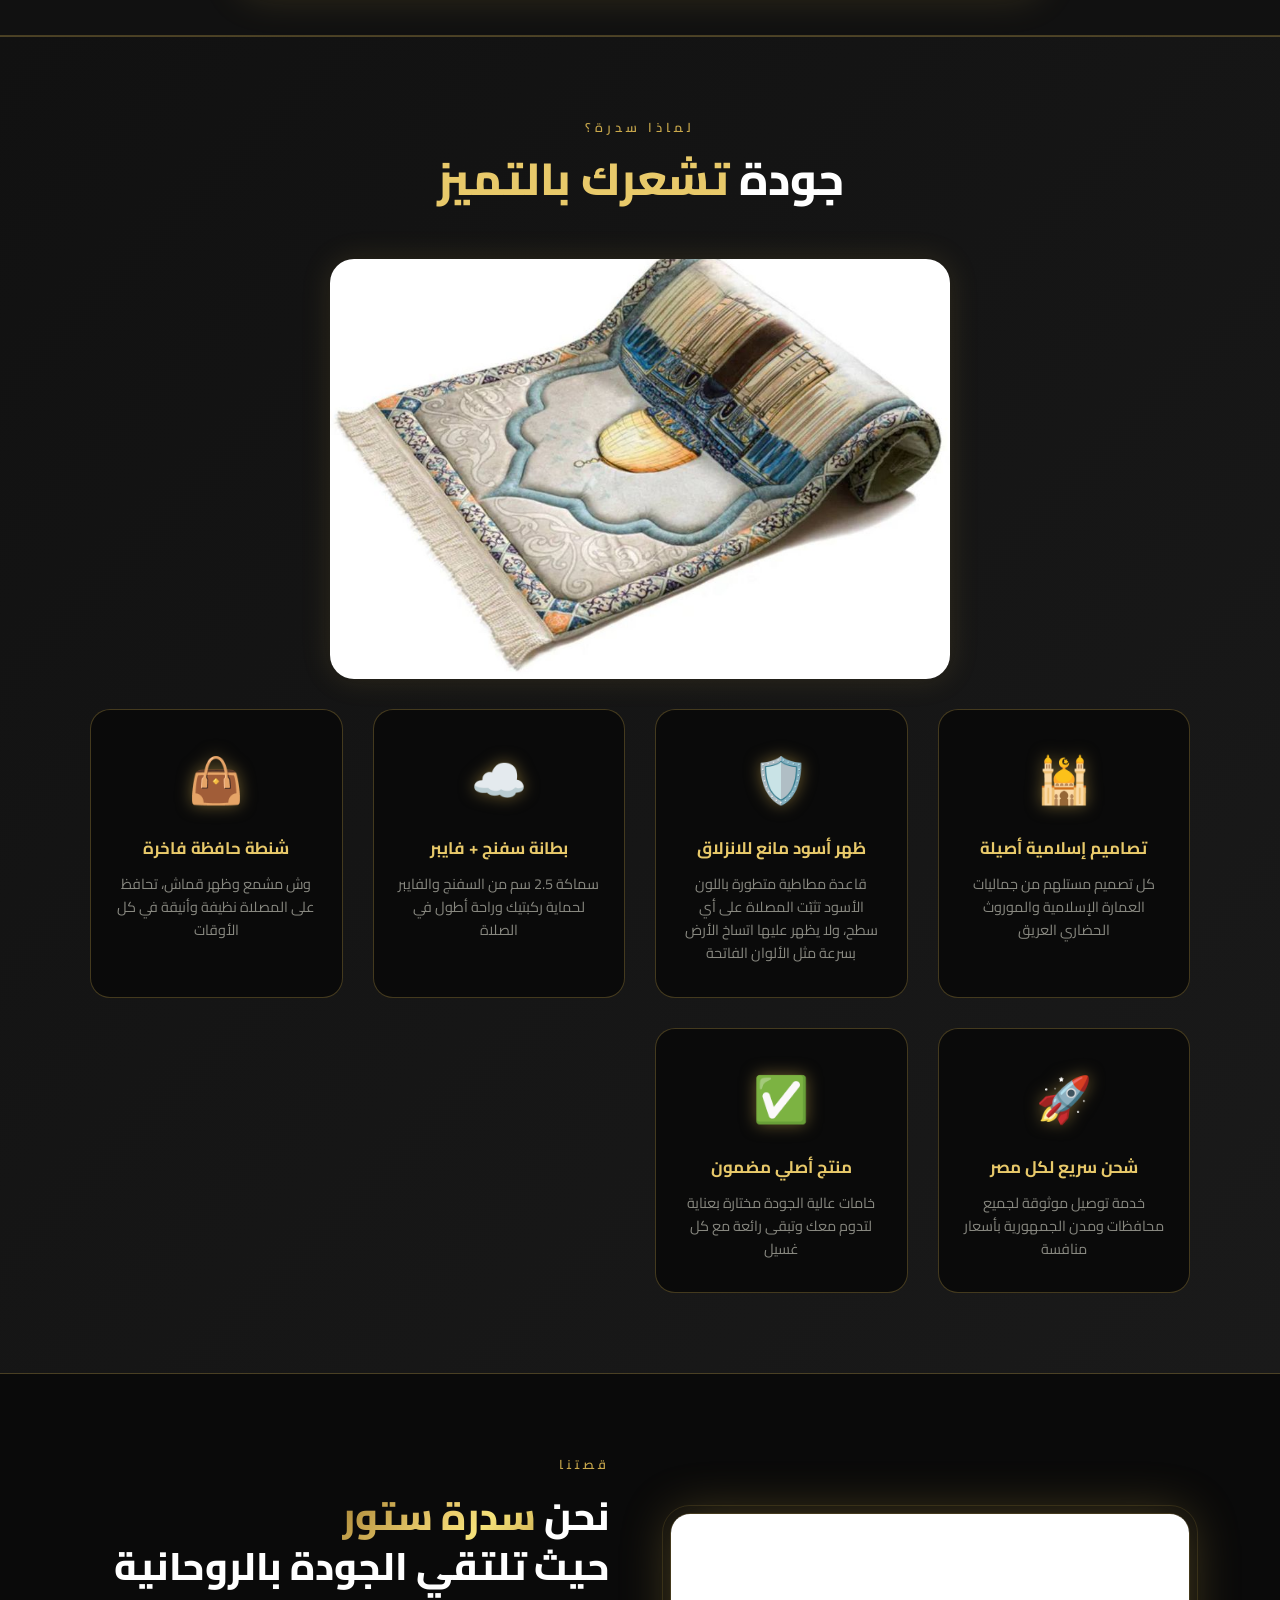
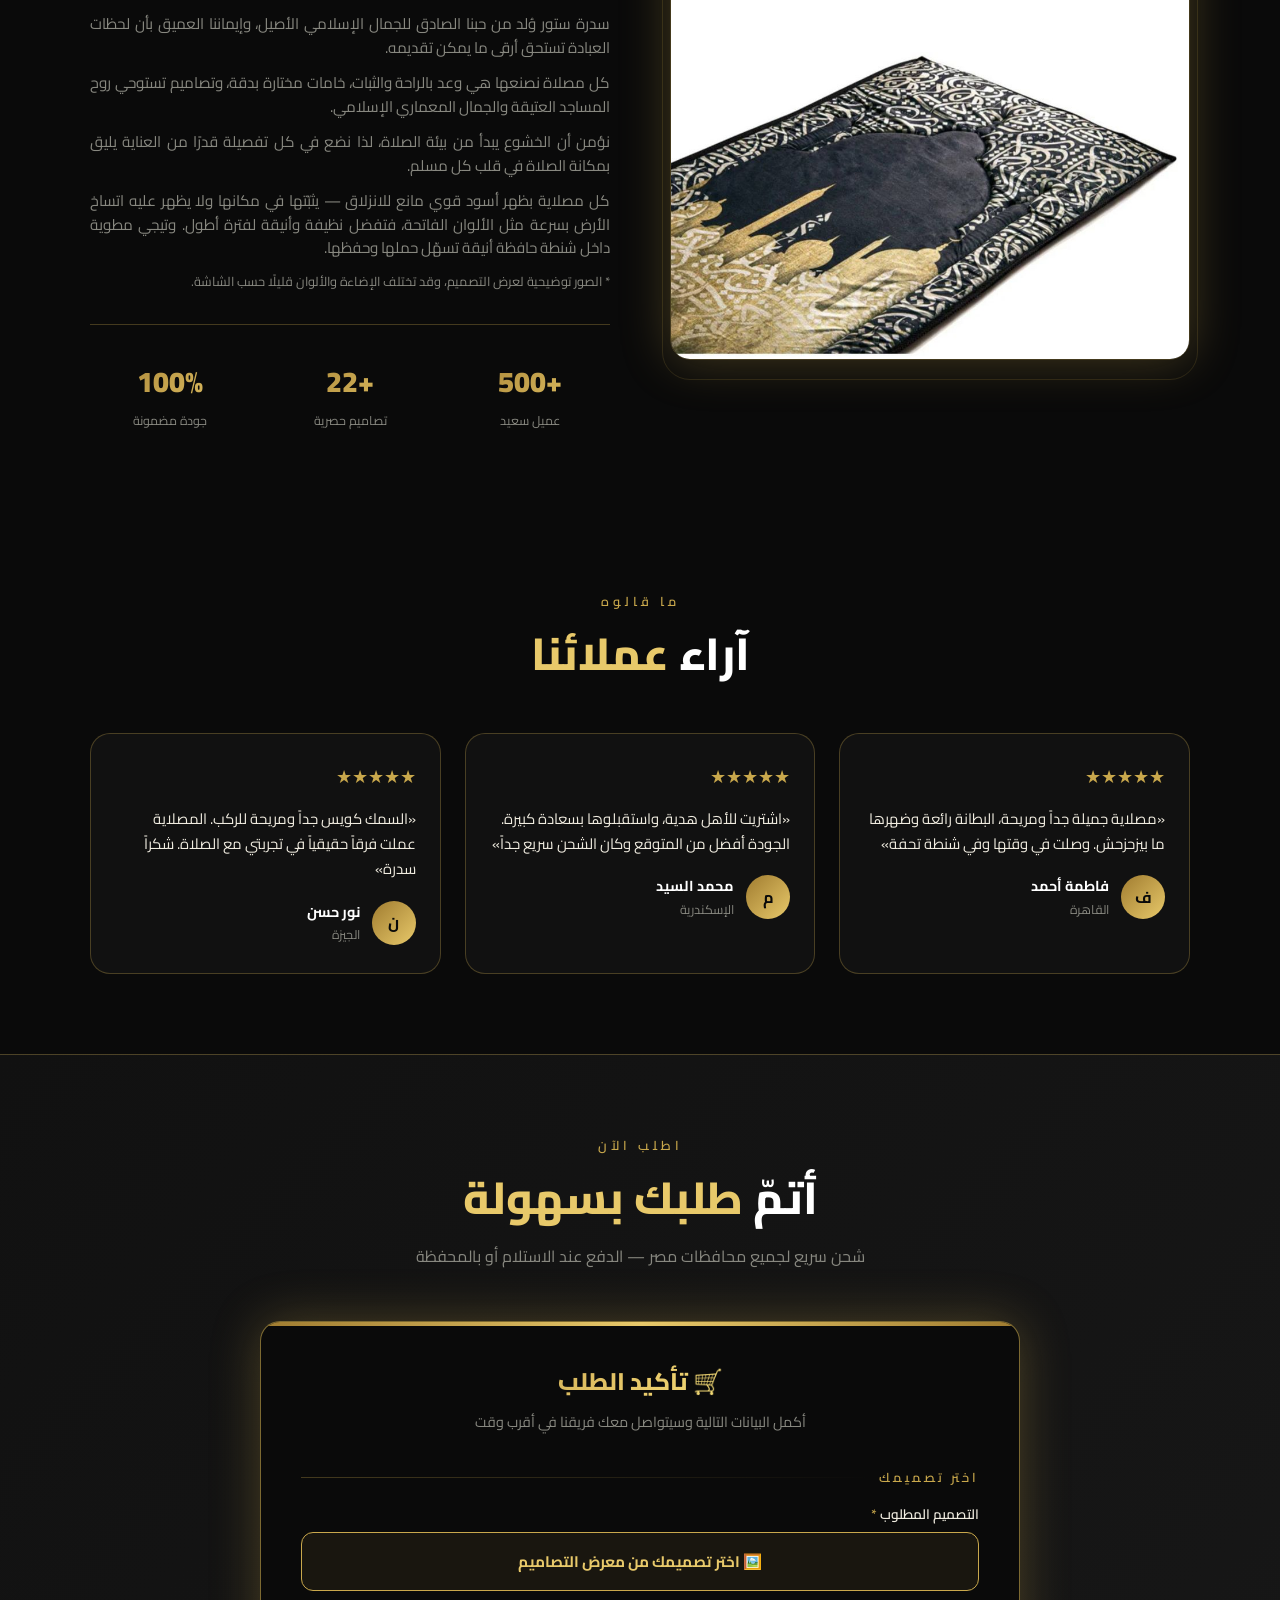
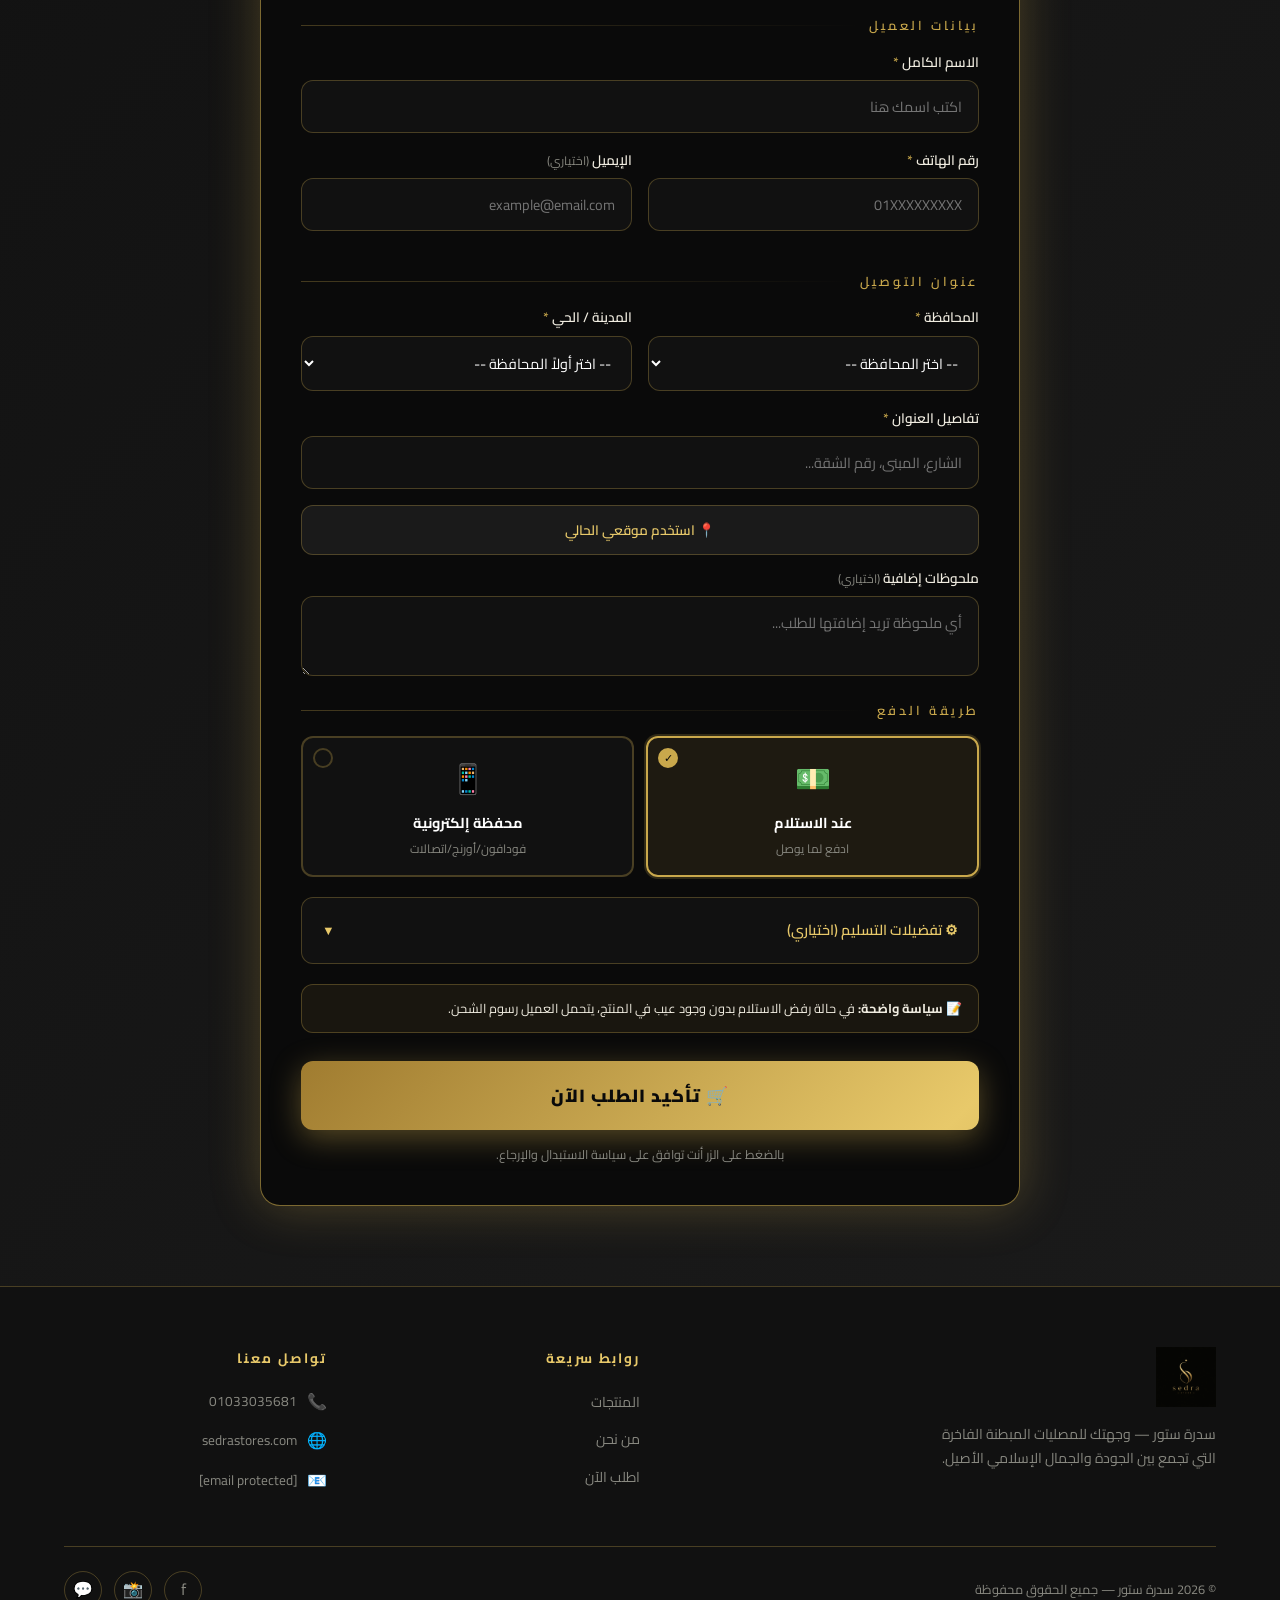
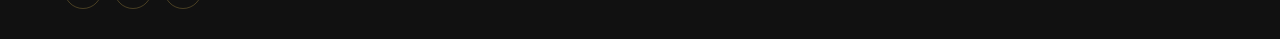
==== commit bc8e0c67: "Update index.html" ====
--- a/index.html
+++ b/index.html
@@ -5718,9 +5718,10 @@
                         if (storedVersion !== PRODUCTS_VERSION) {
                             // Version mismatch - merge with DEFAULT_PRODUCTS
                             // ✅ CRITICAL: preserve outOfStock AND price — لا نغير سعر أي منتج
+                            // ✅ FIX: use === true to preserve outOfStock exactly — never coerce undefined→false via || false
                             PRODUCTS = parsed.map(p => {
                                 const def = DEFAULT_PRODUCTS.find(d => d.id === p.id || d.name === p.name);
-                                return { ...p, price: p.price || 450, outOfStock: p.outOfStock || false };
+                                return { ...p, price: p.price || 450, outOfStock: p.outOfStock === true };
                             });
                             localStorage.setItem('sedra_products', JSON.stringify(PRODUCTS));
                             localStorage.setItem('sedra_products_version', PRODUCTS_VERSION);
@@ -5771,9 +5772,13 @@
                     if (typeof renderAdminProducts === 'function') renderAdminProducts();
                     return true;
                 }
-                if (force || !Array.isArray(PRODUCTS) || PRODUCTS.length === 0) {
+                // ✅ FIX: NEVER push local/fallback products to Firebase when snap is empty.
+                // An empty Firestore snap may be temporary (network issue, cold start).
+                // Writing local products to Firebase here would OVERWRITE the correct outOfStock state.
+                // Only initialize PRODUCTS in memory if completely unloaded — do NOT sync to Firebase.
+                if (!Array.isArray(PRODUCTS) || PRODUCTS.length === 0) {
                     const fallbackProducts = getProducts();
-                    saveProducts(fallbackProducts, { syncToFirebase: true });
+                    PRODUCTS = fallbackProducts; // keep in memory only, do NOT sync to Firebase
                 }
                 return false;
             } catch (e) {
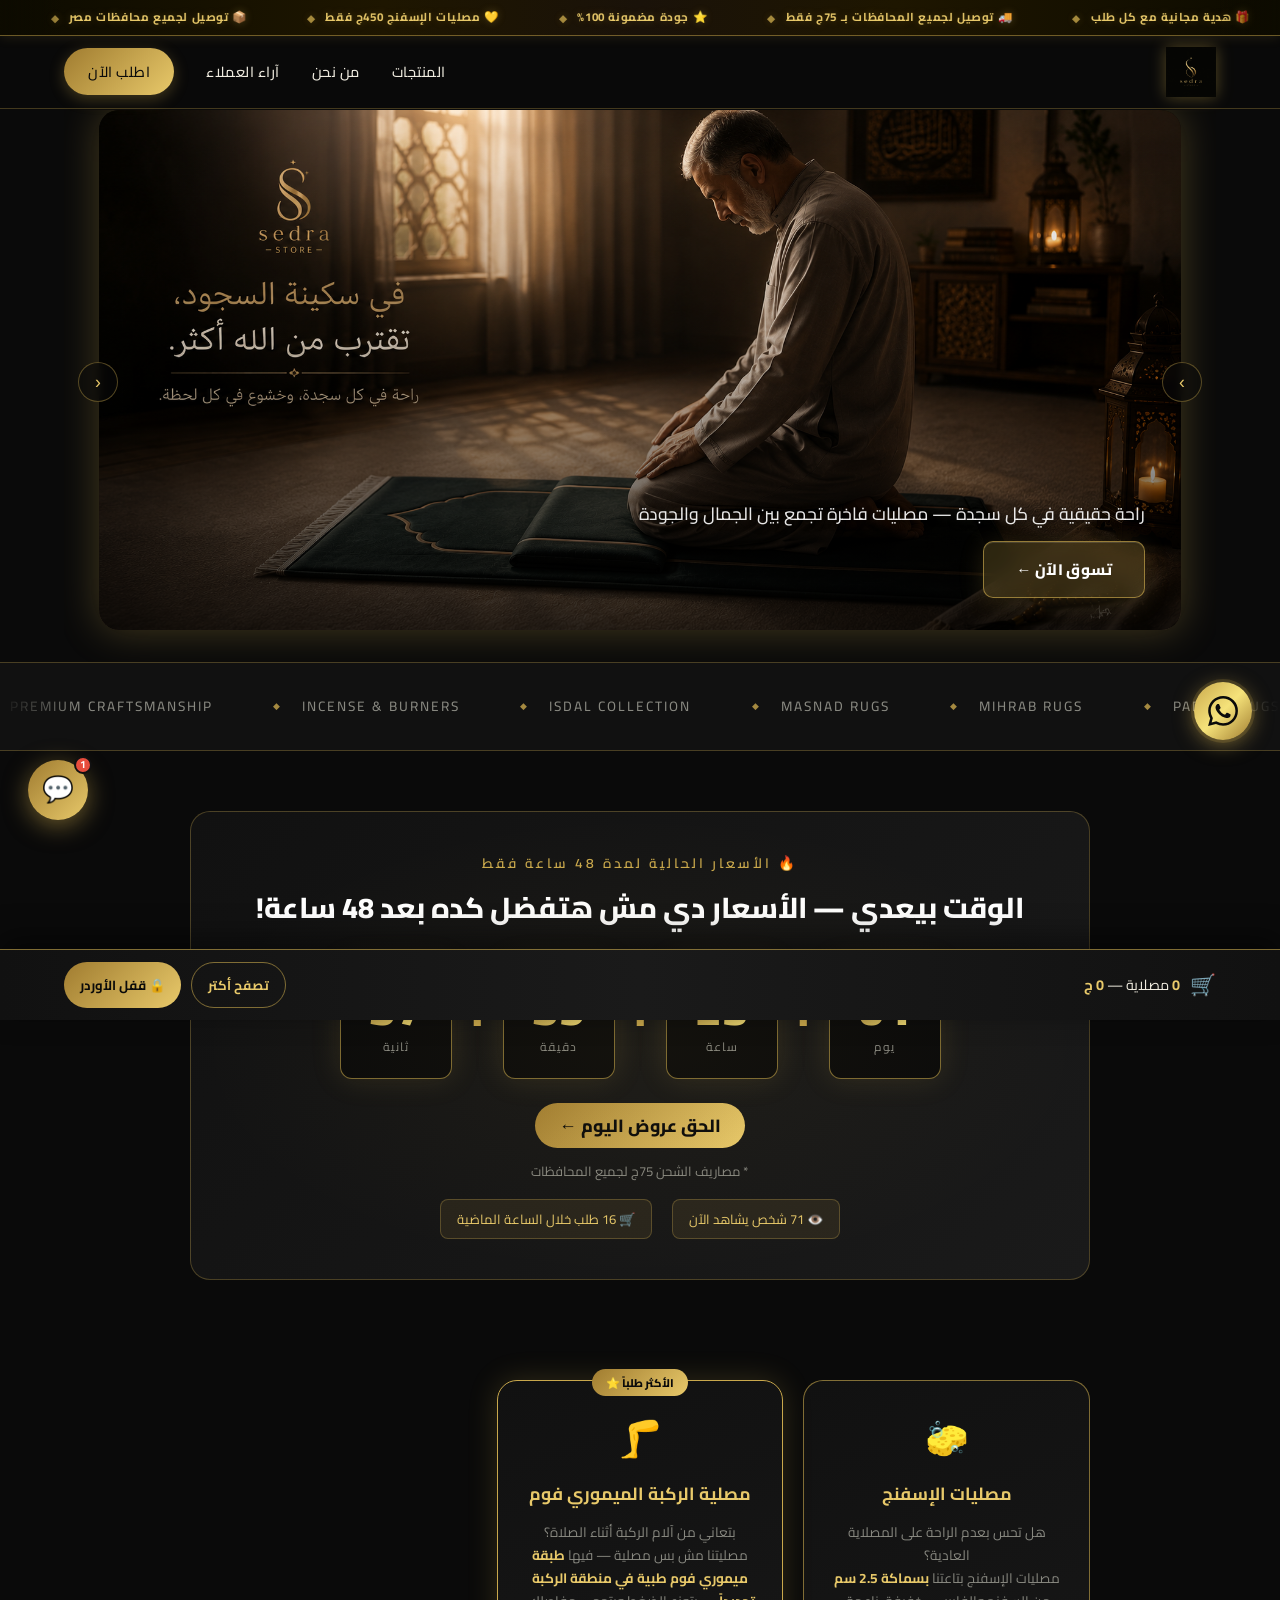
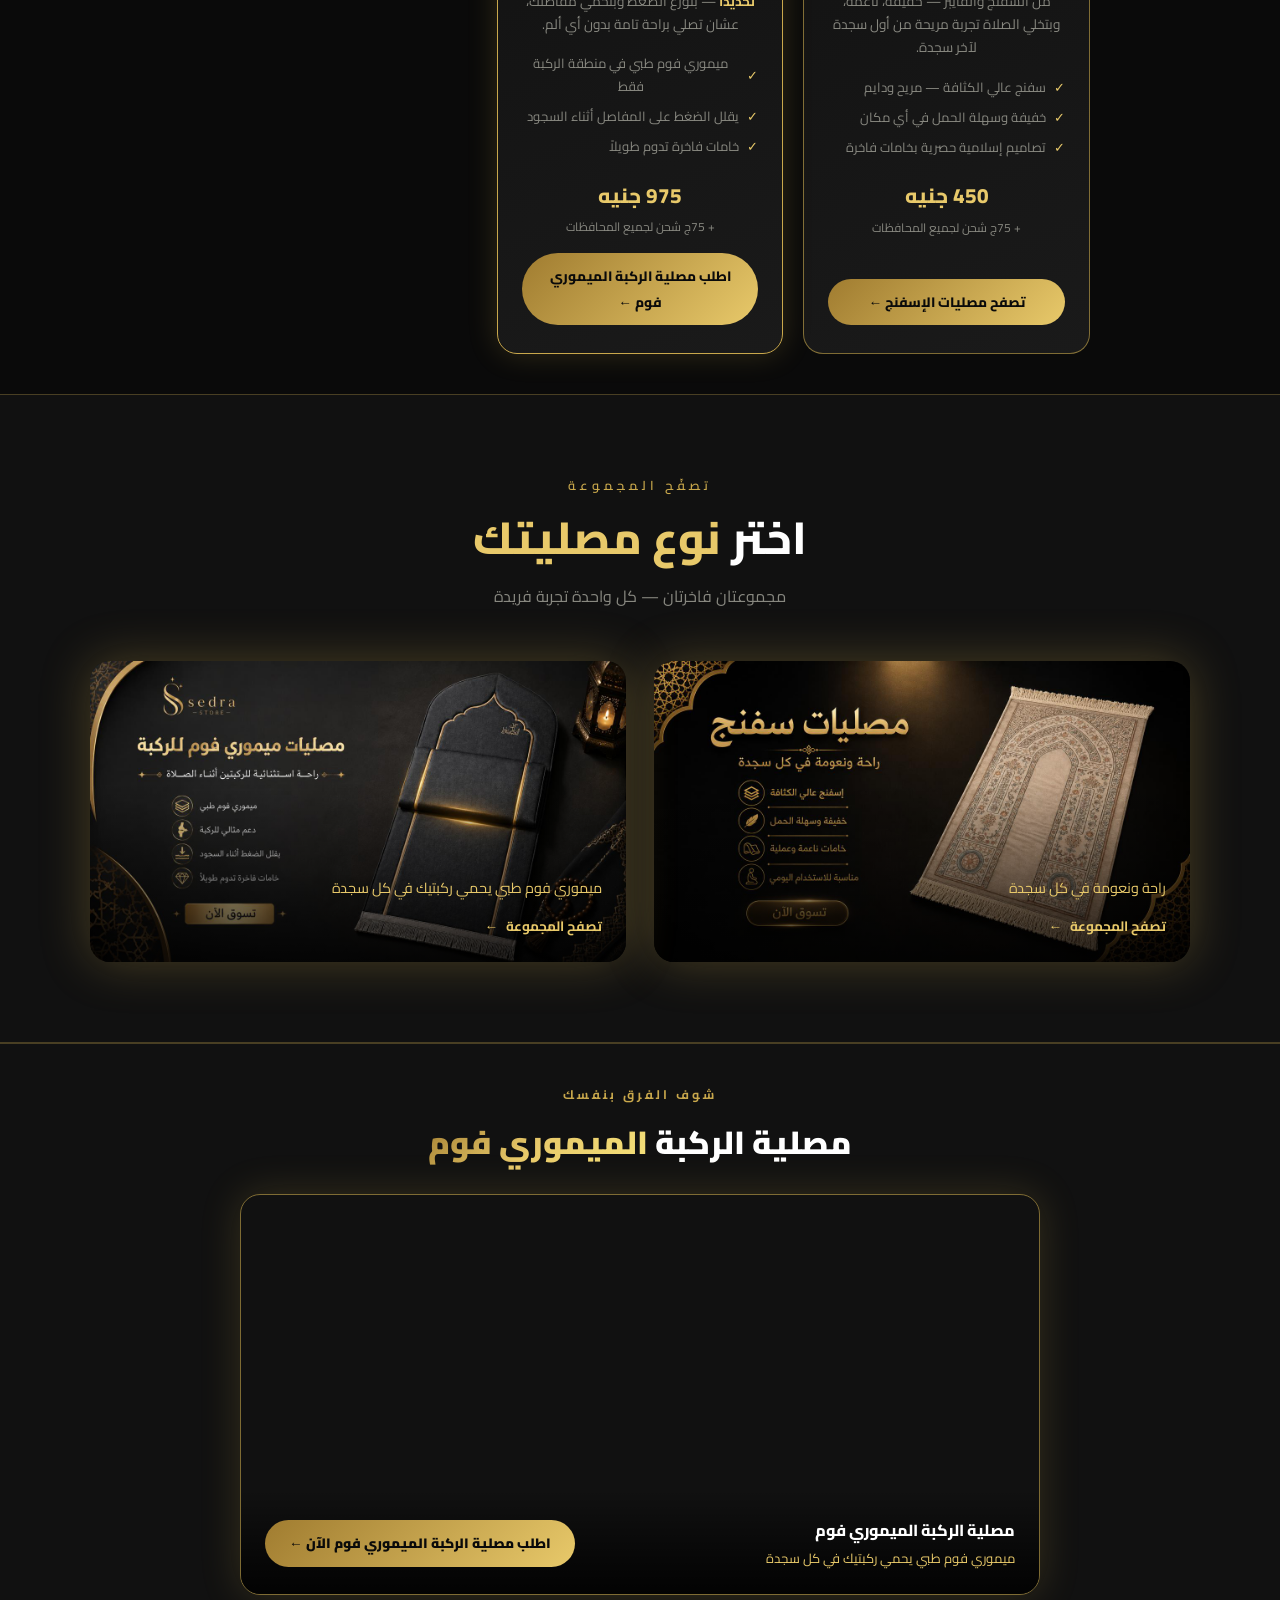
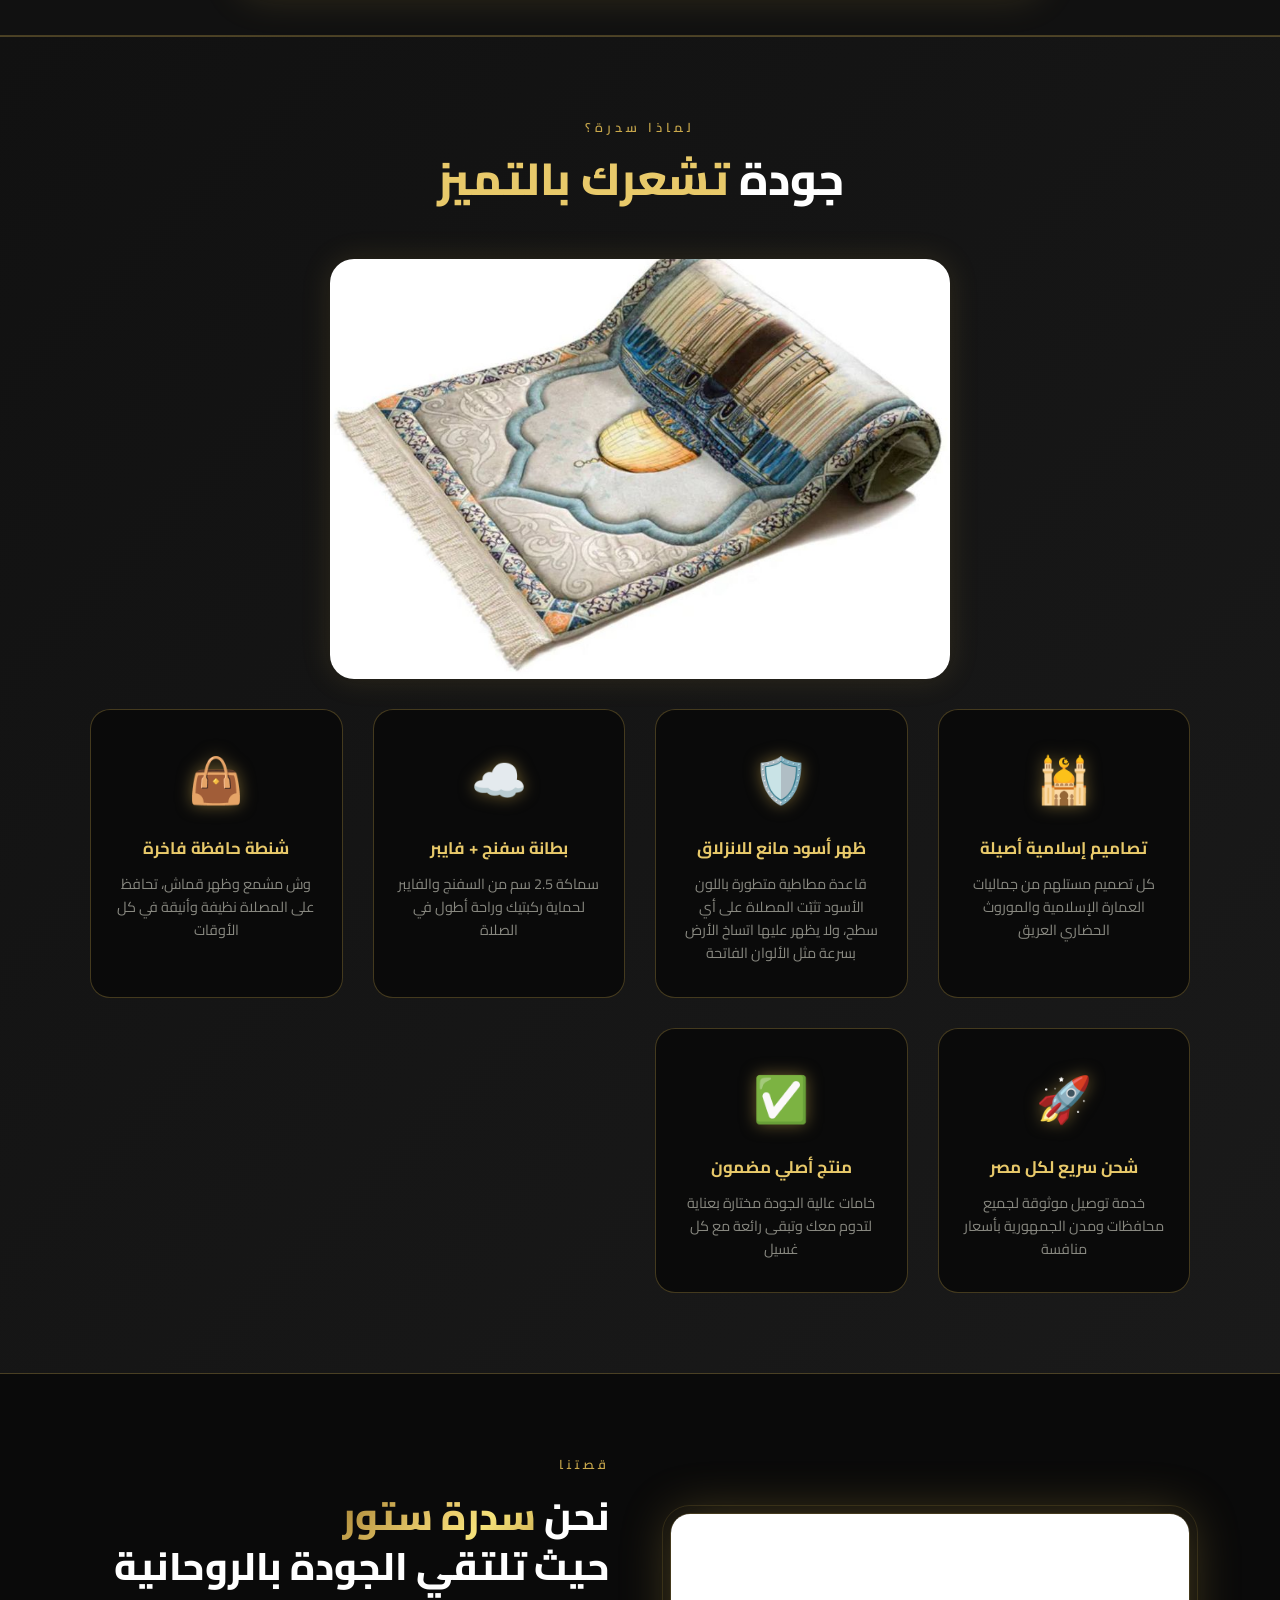
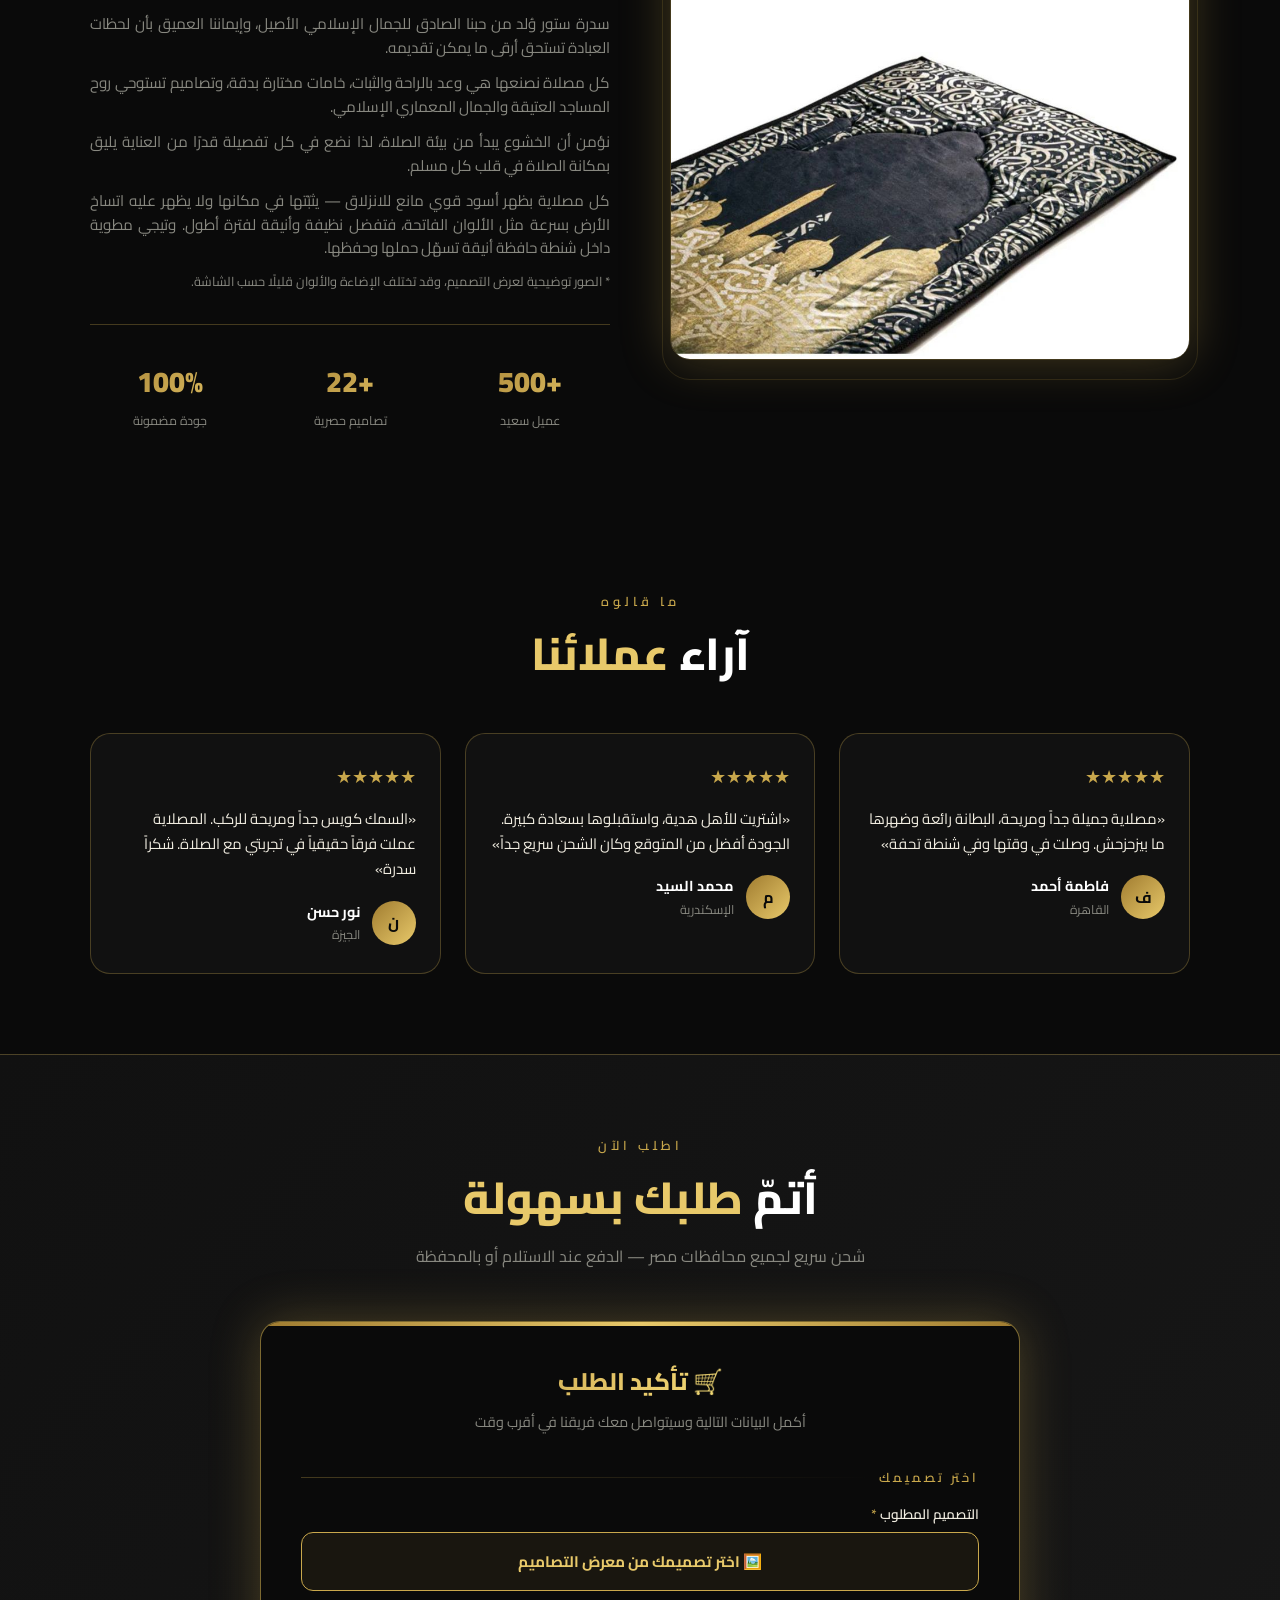
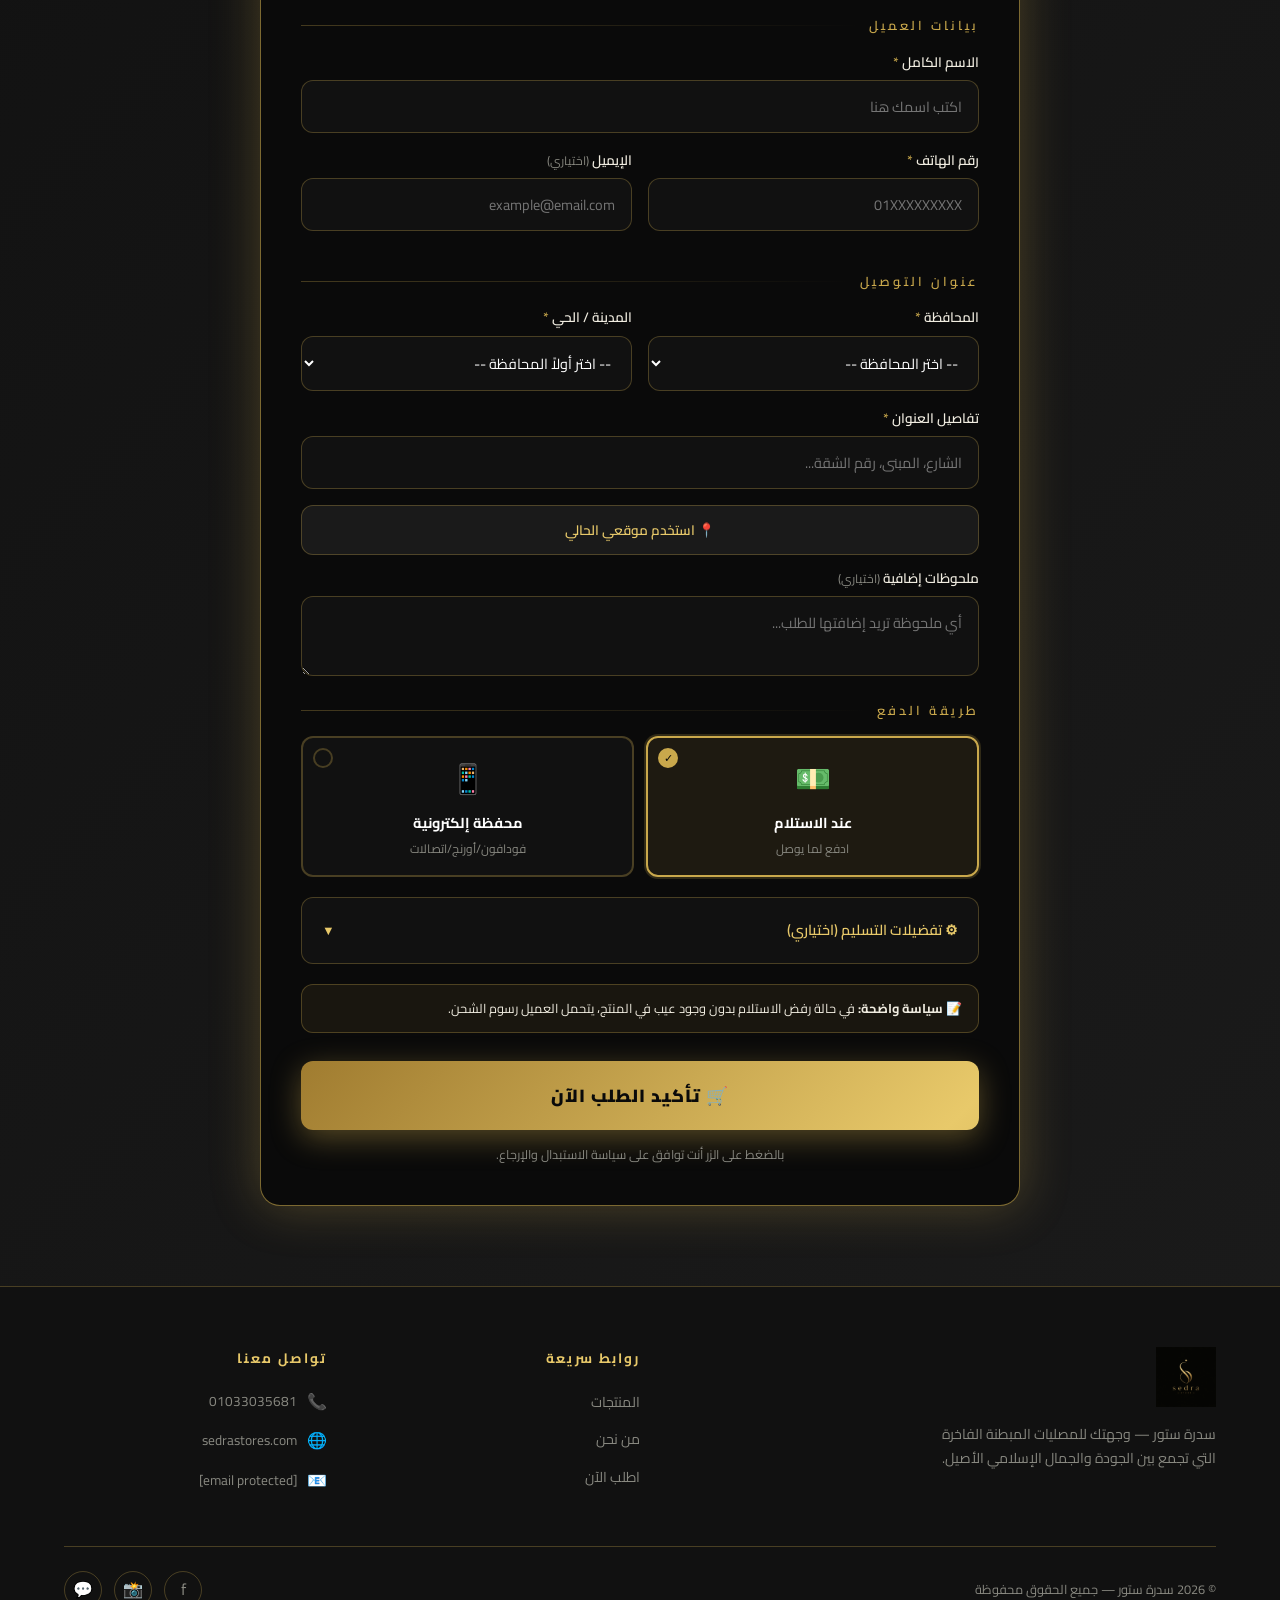
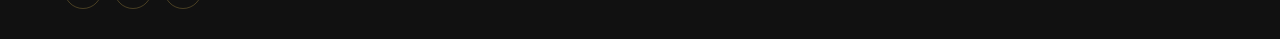
==== commit 2d2c922d: "Update index.html" ====
--- a/index.html
+++ b/index.html
@@ -5005,10 +5005,11 @@
     </footer>
 
     <!-- WHATSAPP FLOAT BUTTON -->
-    <a class="whatsapp-float"
-        href="https://wa.me/201033035681?text=%D8%A3%D9%87%D9%84%D8%A7%D9%8B%D8%8C%20%D8%A3%D8%B1%D9%8A%D8%AF%20%D8%A7%D9%84%D8%A7%D8%B3%D8%AA%D9%81%D8%B3%D8%A7%D8%B1%20%D8%B9%D9%86%20%D9%85%D8%B5%D9%84%D9%8A%D8%A7%D8%AA%20%D8%B3%D8%AF%D8%B1%D8%A9%20%D8%B3%D8%AA%D9%88%D8%B1"
-        target="_blank" rel="noopener noreferrer" aria-label="تواصل معنا على واتساب">
-        <svg viewBox="0 0 24 24" xmlns="http://www.w3.org/2000/svg">
+  <a class="whatsapp-float"
+    href="https://wa.me/201033035681?text=..."
+    target="_blank" rel="noopener noreferrer" aria-label="تواصل معنا على واتساب"
+    onclick="if(typeof fbq!=='undefined') fbq('track','Contact');">
+      <svg viewBox="0 0 24 24" xmlns="http://www.w3.org/2000/svg">
             <path
                 d="M17.472 14.382c-.297-.149-1.758-.867-2.03-.967-.273-.099-.471-.148-.67.15-.197.297-.767.966-.94 1.164-.173.199-.347.223-.644.075-.297-.15-1.255-.463-2.39-1.475-.883-.788-1.48-1.761-1.653-2.059-.173-.297-.018-.458.13-.606.134-.133.298-.347.446-.52.149-.174.198-.298.298-.497.099-.198.05-.371-.025-.52-.075-.149-.669-1.612-.916-2.207-.242-.579-.487-.5-.669-.51-.173-.008-.371-.01-.57-.01-.198 0-.52.074-.792.372-.272.297-1.04 1.016-1.04 2.479 0 1.462 1.065 2.875 1.213 3.074.149.198 2.096 3.2 5.077 4.487.709.306 1.262.489 1.694.625.712.227 1.36.195 1.871.118.571-.085 1.758-.719 2.006-1.413.248-.694.248-1.289.173-1.413-.074-.124-.272-.198-.57-.347m-5.421 7.403h-.004a9.87 9.87 0 01-5.031-1.378l-.361-.214-3.741.982.998-3.648-.235-.374a9.86 9.86 0 01-1.51-5.26c.001-5.45 4.436-9.884 9.888-9.884 2.64 0 5.122 1.03 6.988 2.898a9.825 9.825 0 012.893 6.994c-.003 5.45-4.437 9.884-9.885 9.884m8.413-18.297A11.815 11.815 0 0012.05 0C5.495 0 .16 5.335.157 11.892c0 2.096.547 4.142 1.588 5.945L.057 24l6.305-1.654a11.882 11.882 0 005.683 1.448h.005c6.554 0 11.89-5.335 11.893-11.893a11.821 11.821 0 00-3.48-8.413z" />
         </svg>
@@ -6929,16 +6930,18 @@
             // ===== Meta Pixel: Purchase =====
             // أهم إيفنت للإعلان — ده اللي بيقول لفيسبوك "ده عميل اشترى فعلاً بقيمة كذا"
             // وعليه بيتم تحسين استهداف الإعلان (Optimization) عشان يجيبلك ناس شبه اللي بتشتري بجد
-            if (typeof fbq !== 'undefined') {
-                fbq('track', 'Purchase', {
-                    value: orderTotal,
-                    currency: 'EGP',
-                    content_type: 'product',
-                    content_ids: selectedProducts,
-                    contents: selectedProductsMeta.map(item => ({ id: item.name, quantity: item.quantity, item_price: item.price })),
-                    num_items: productCount
-                });
-            }
+           if (typeof fbq !== 'undefined') {
+    fbq('track', 'Purchase', {
+        value: orderTotal,
+        currency: 'EGP',
+        content_type: 'product',
+        content_ids: selectedProducts,
+        contents: selectedProductsMeta.map(item => ({ id: item.name, quantity: item.quantity, item_price: item.price })),
+        num_items: productCount
+    }, {
+        eventID: orderId   // ← ده اللي بيمنع التكرار - orderId جاهز فوق
+    });
+}
 
             // Send Telegram notification
             sendTelegramNotification(order);
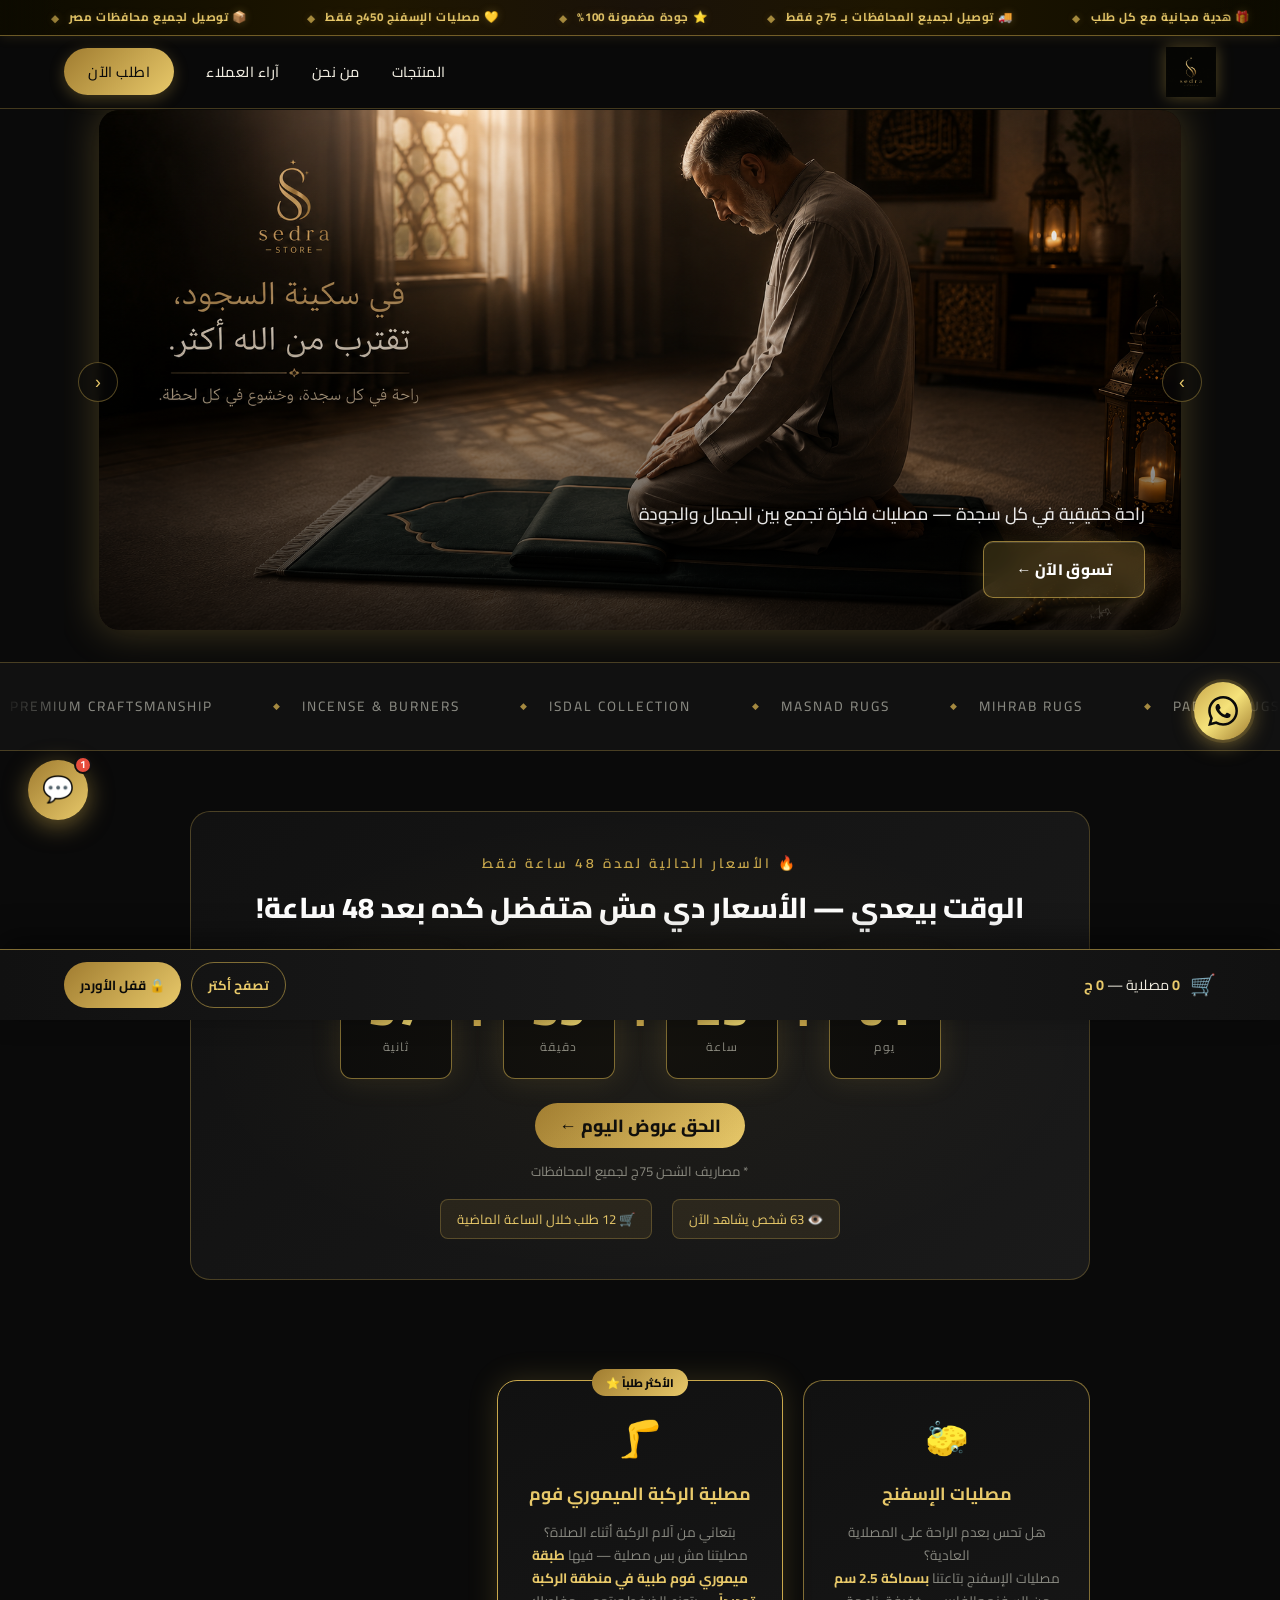
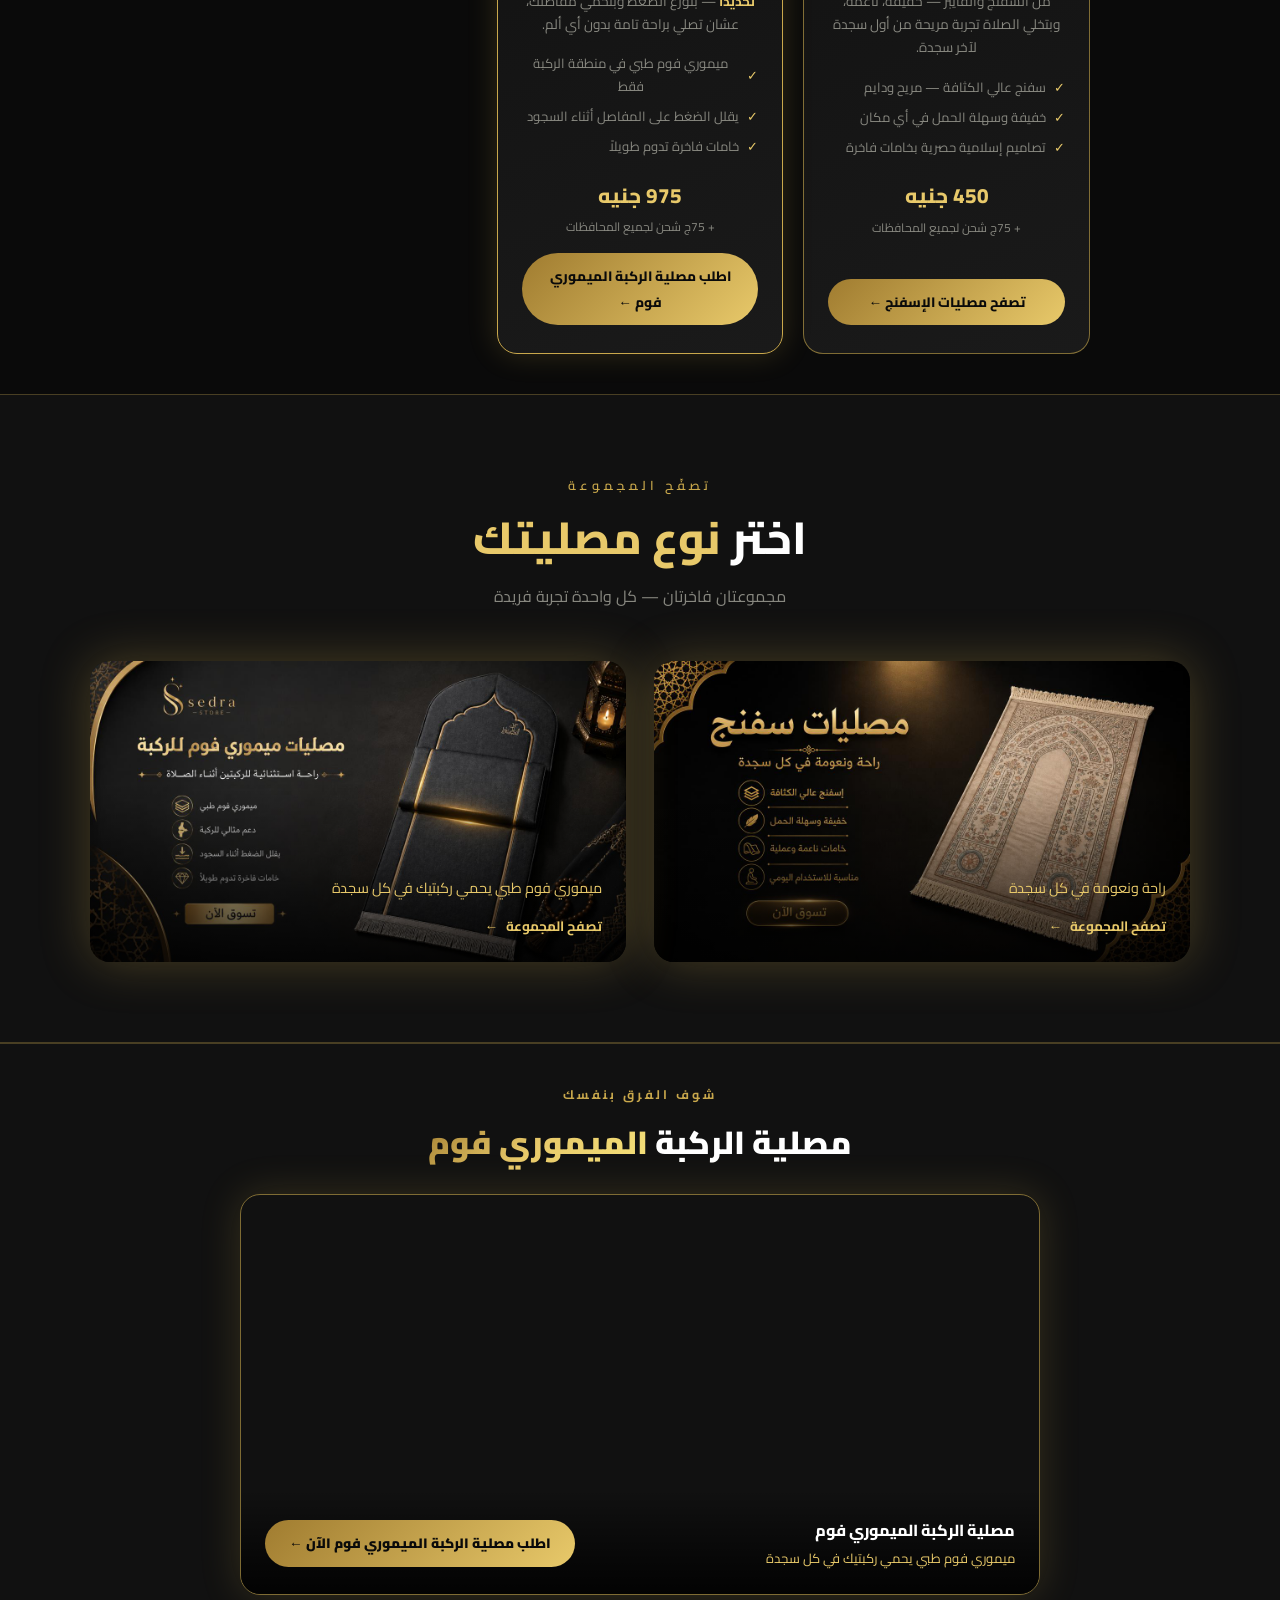
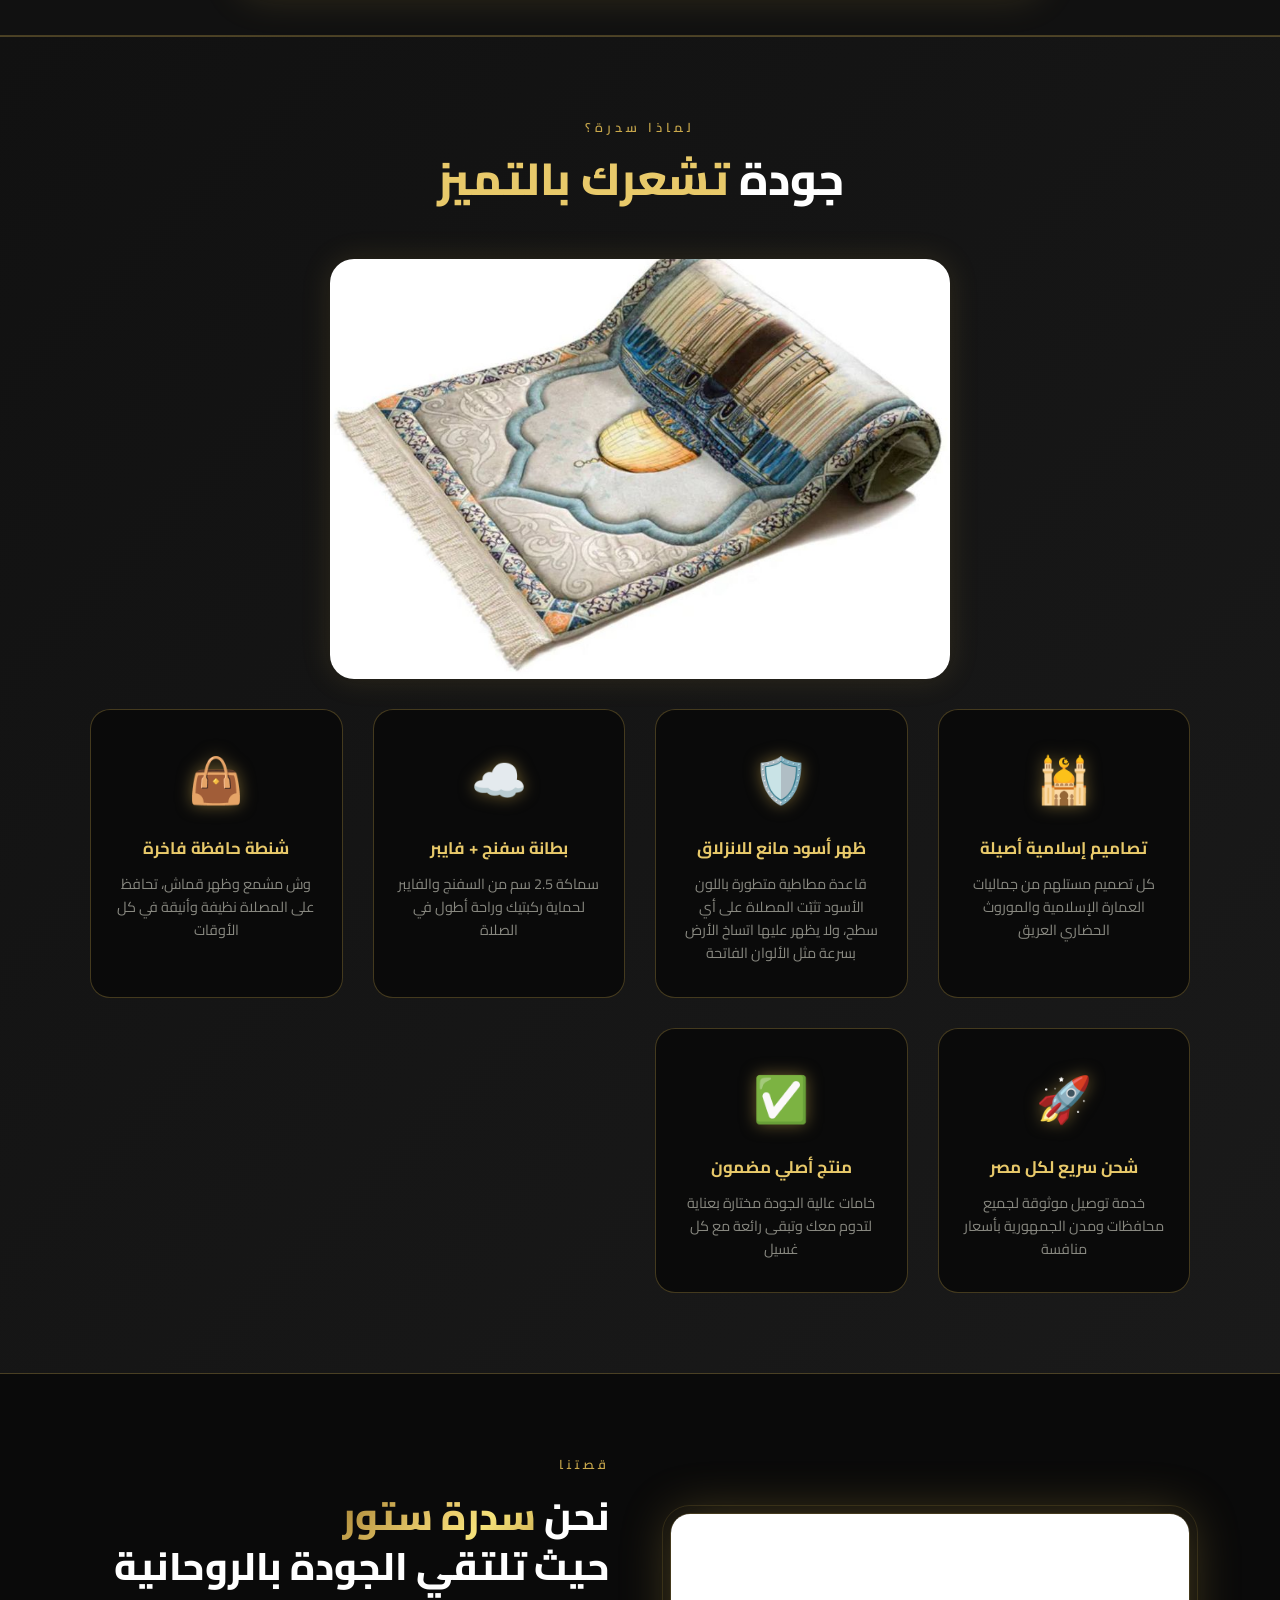
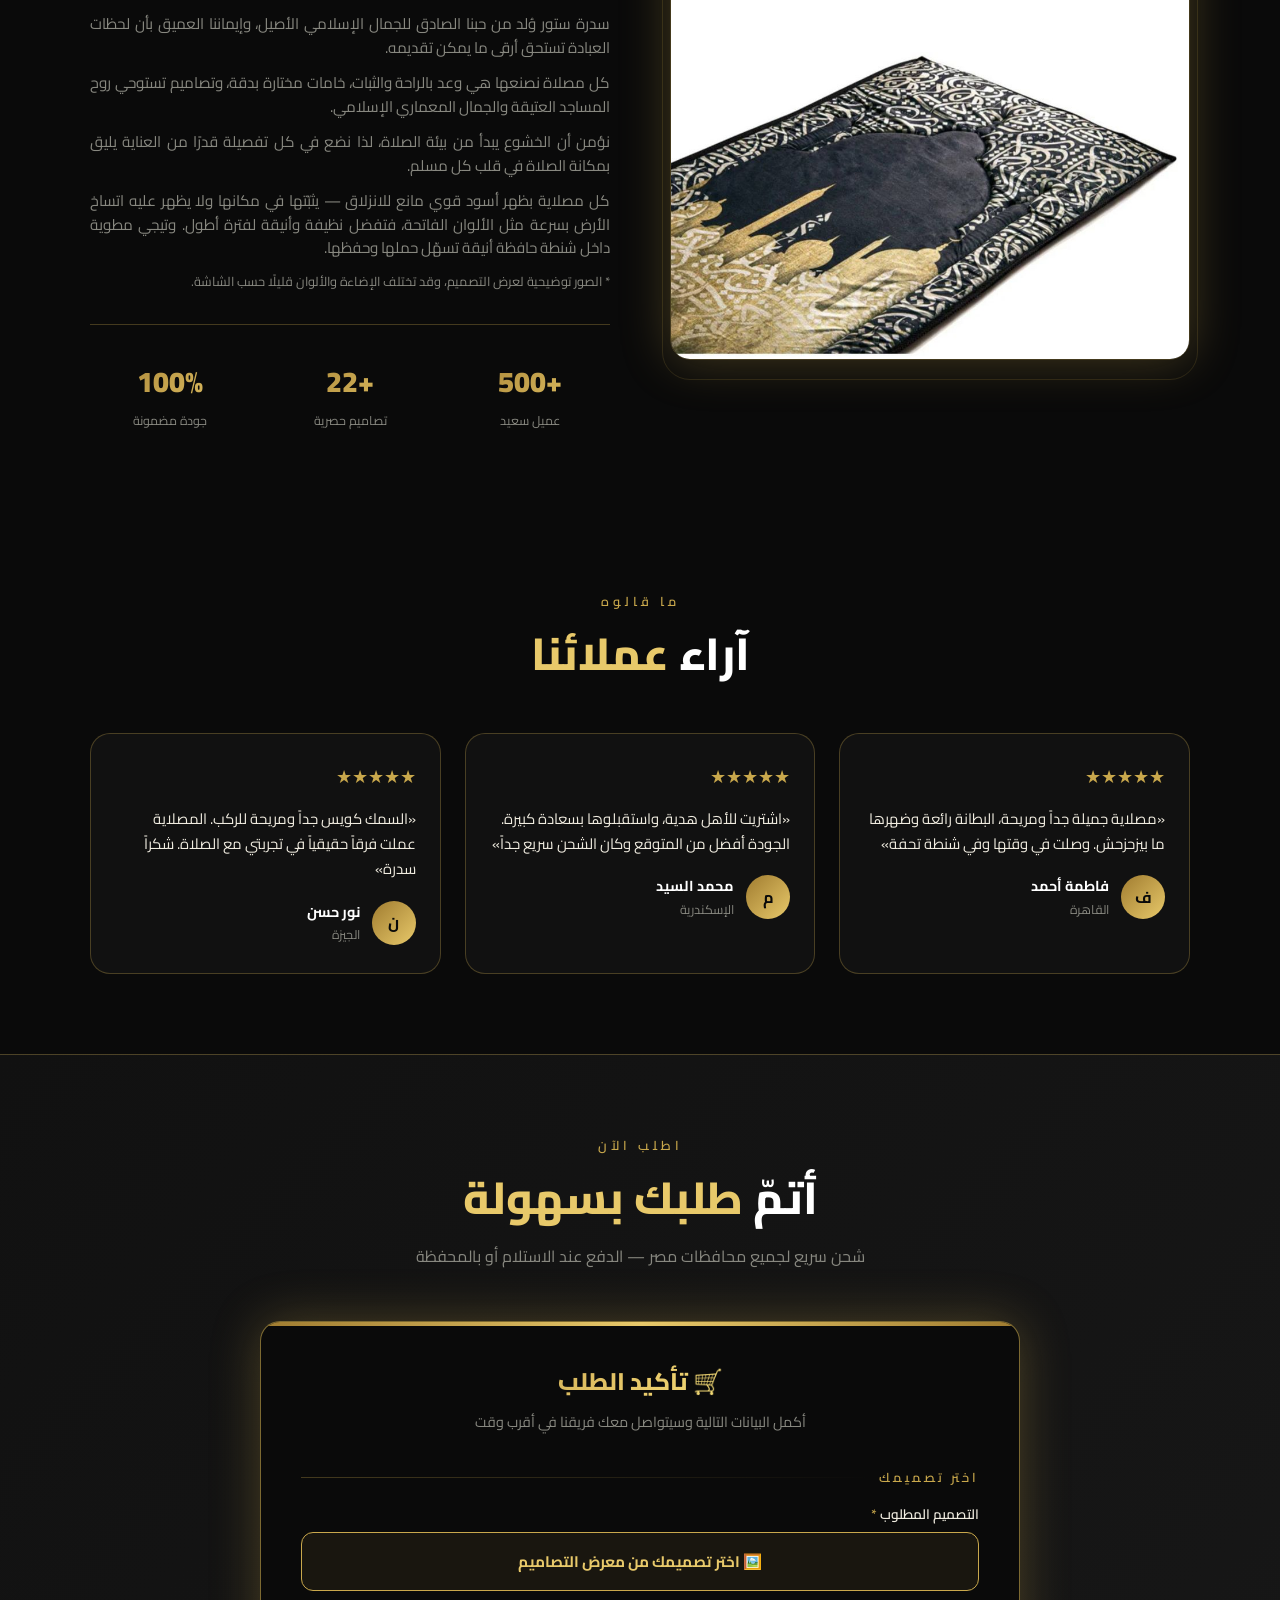
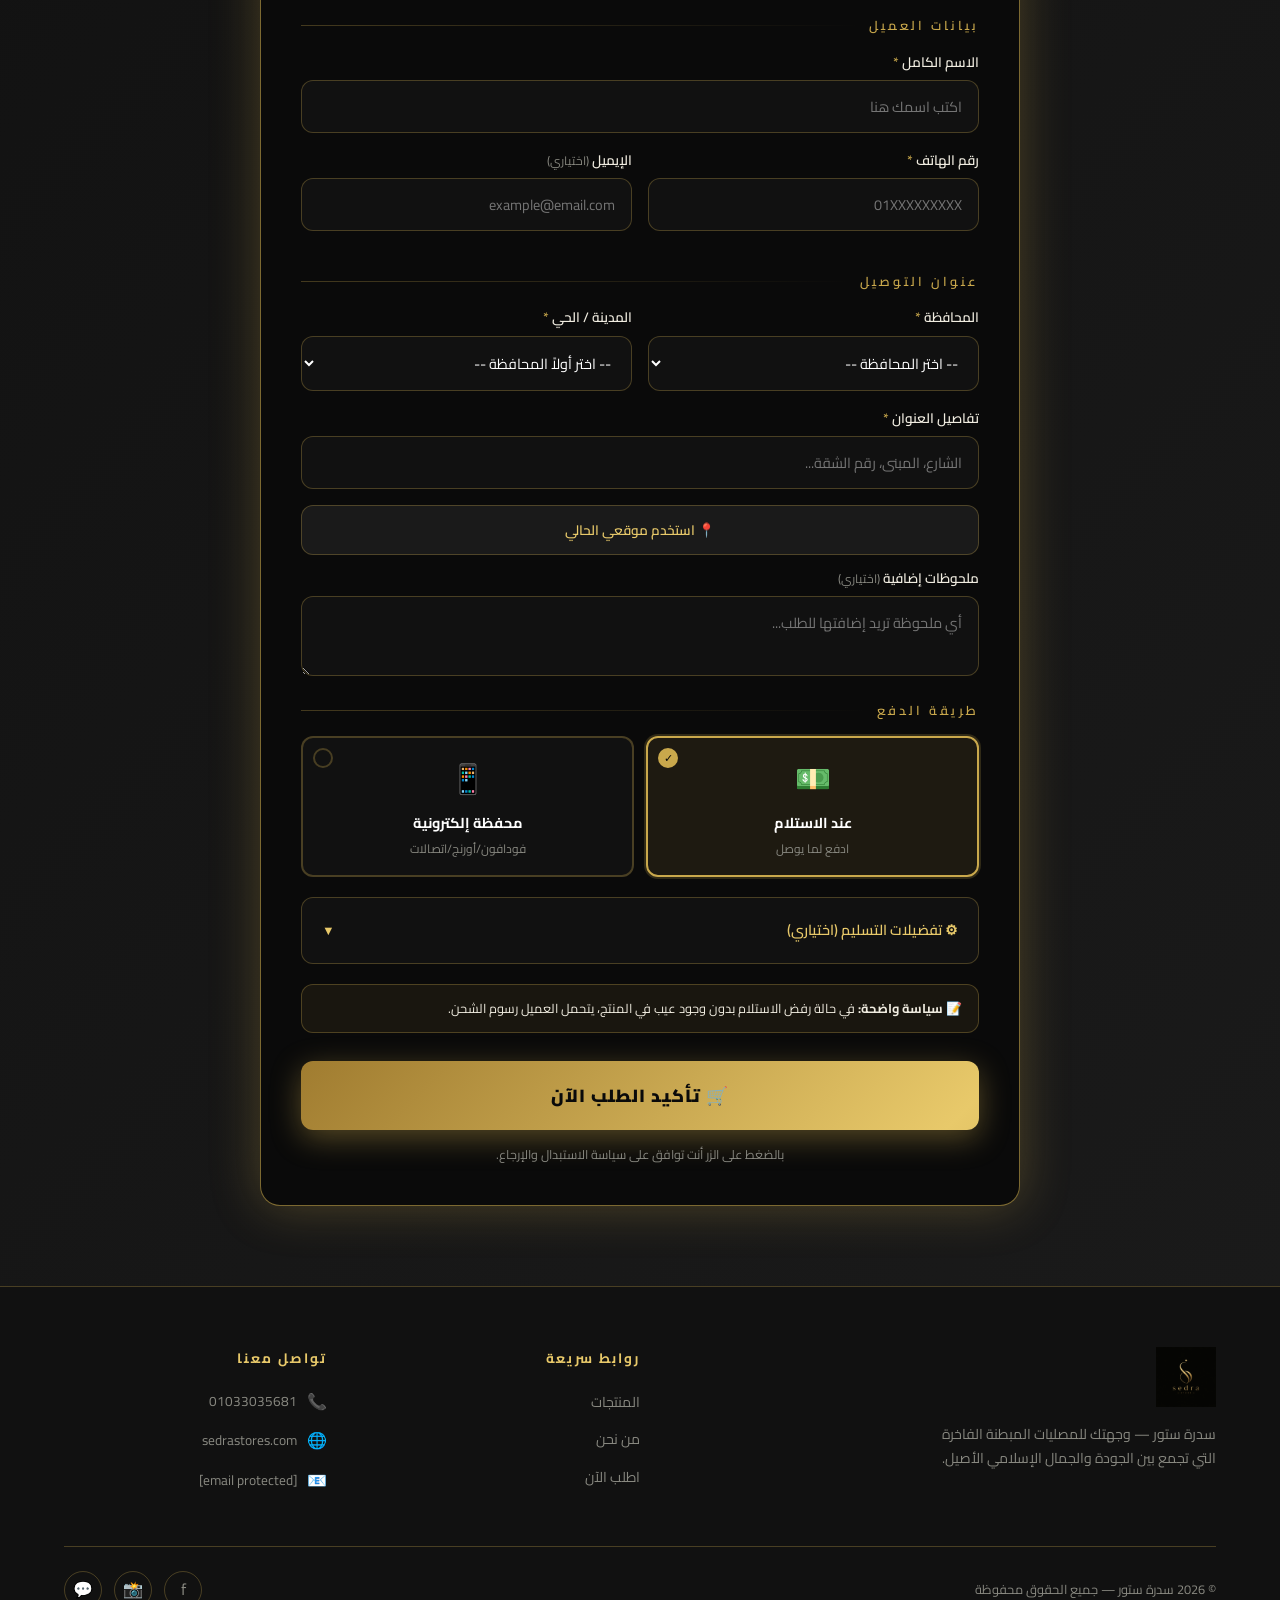
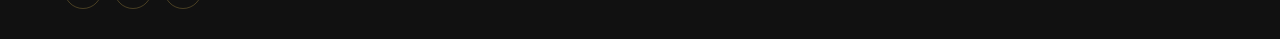
==== commit 28a07580: "Update index.html" ====
--- a/index.html
+++ b/index.html
@@ -6938,10 +6938,13 @@
         content_ids: selectedProducts,
         contents: selectedProductsMeta.map(item => ({ id: item.name, quantity: item.quantity, item_price: item.price })),
         num_items: productCount
-    }, {
-        eventID: orderId   // ← ده اللي بيمنع التكرار - orderId جاهز فوق
-    });
-}
+ }, {
+    eventID: orderId,
+    em: email ? email.toLowerCase().trim() : undefined,
+    ph: phone ? phone.replace(/\D/g, '') : undefined,
+    fn: name ? name.trim().split(' ')[0].toLowerCase() : undefined,
+    ln: name ? name.trim().split(' ').slice(-1)[0].toLowerCase() : undefined
+});}
 
             // Send Telegram notification
             sendTelegramNotification(order);
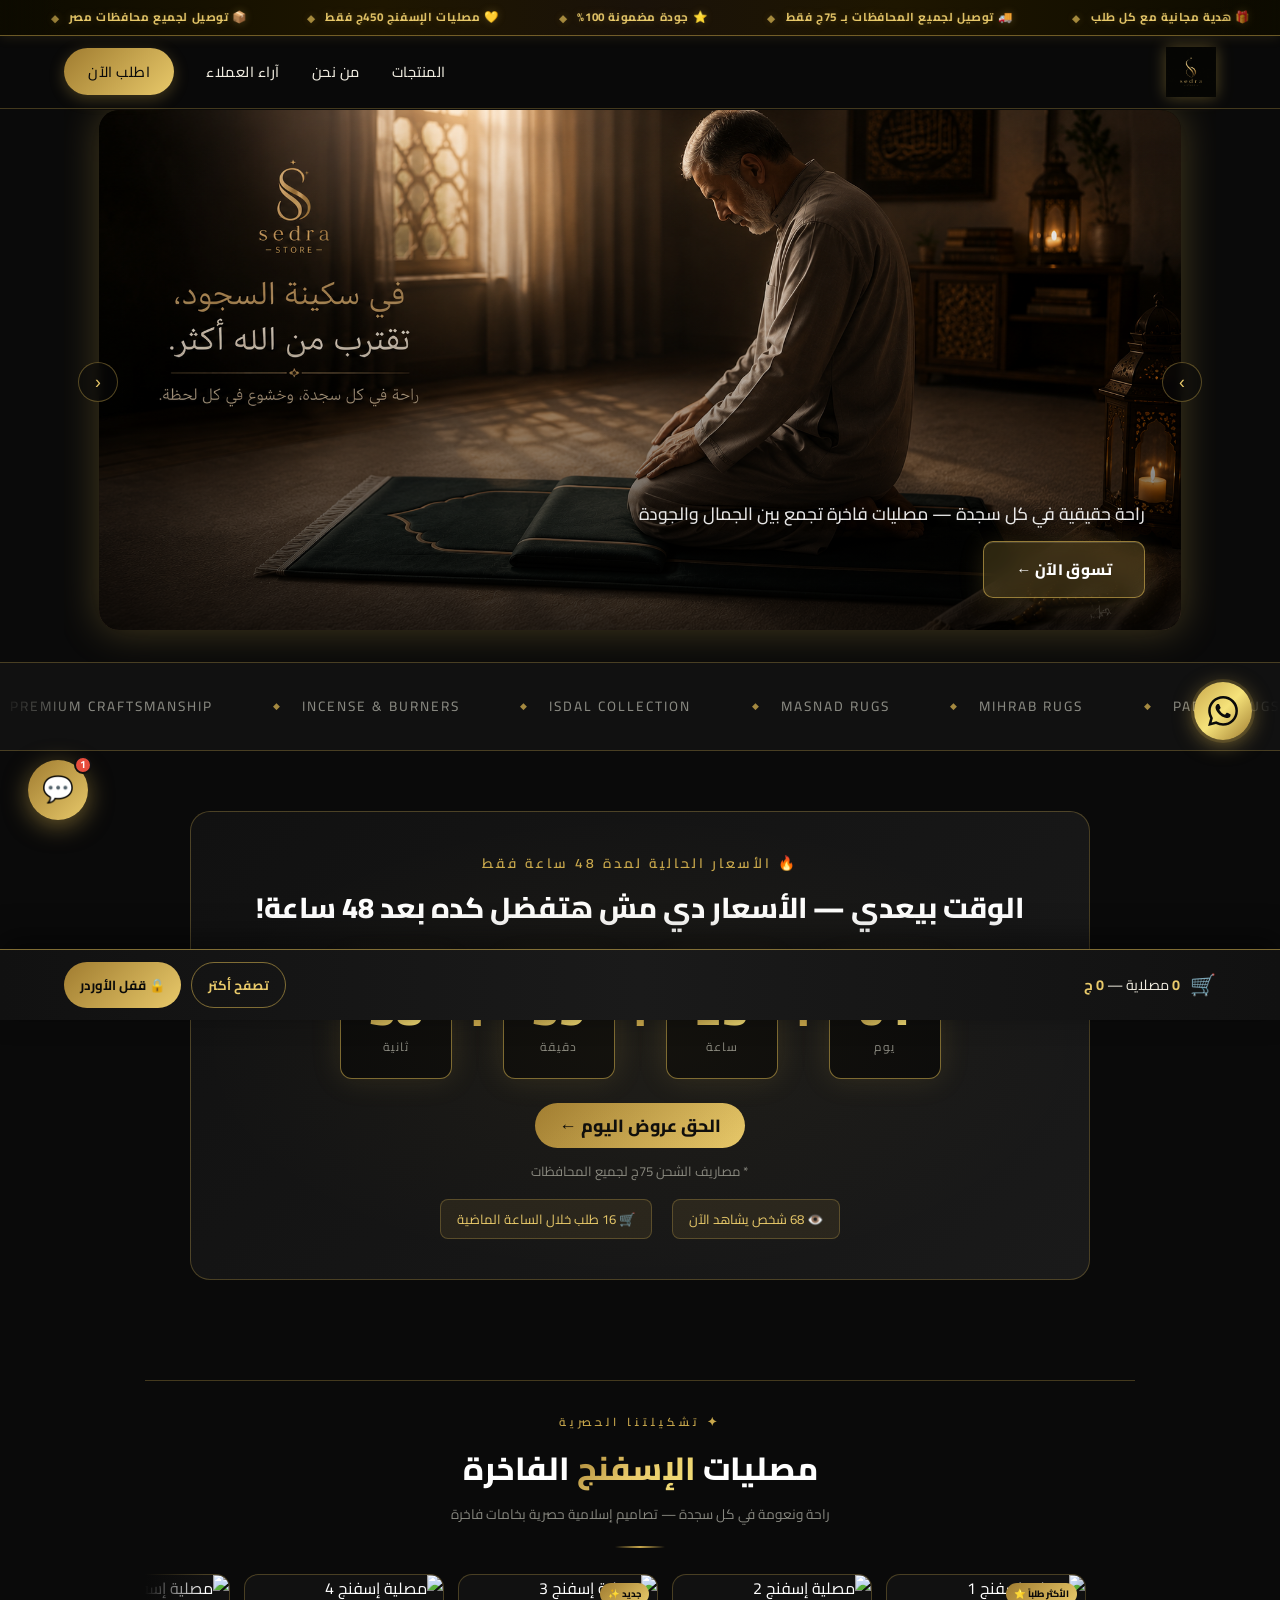
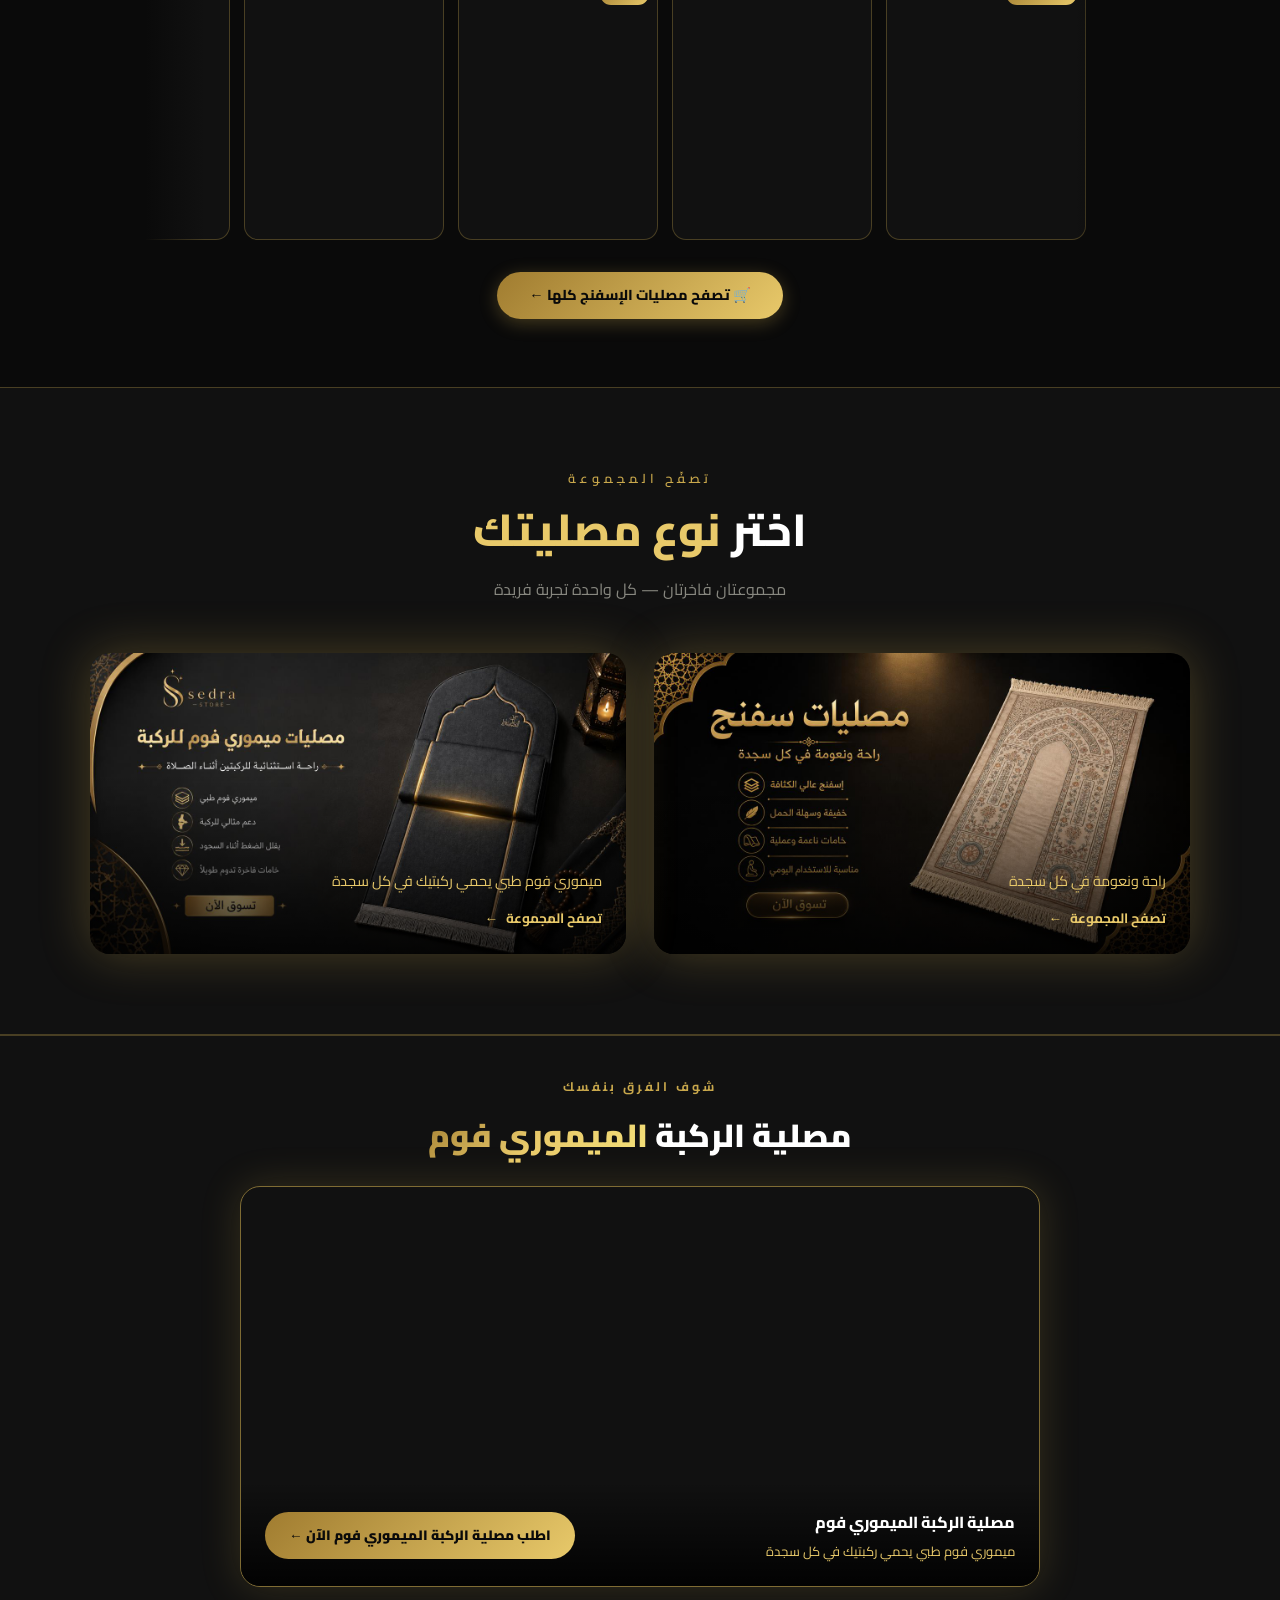
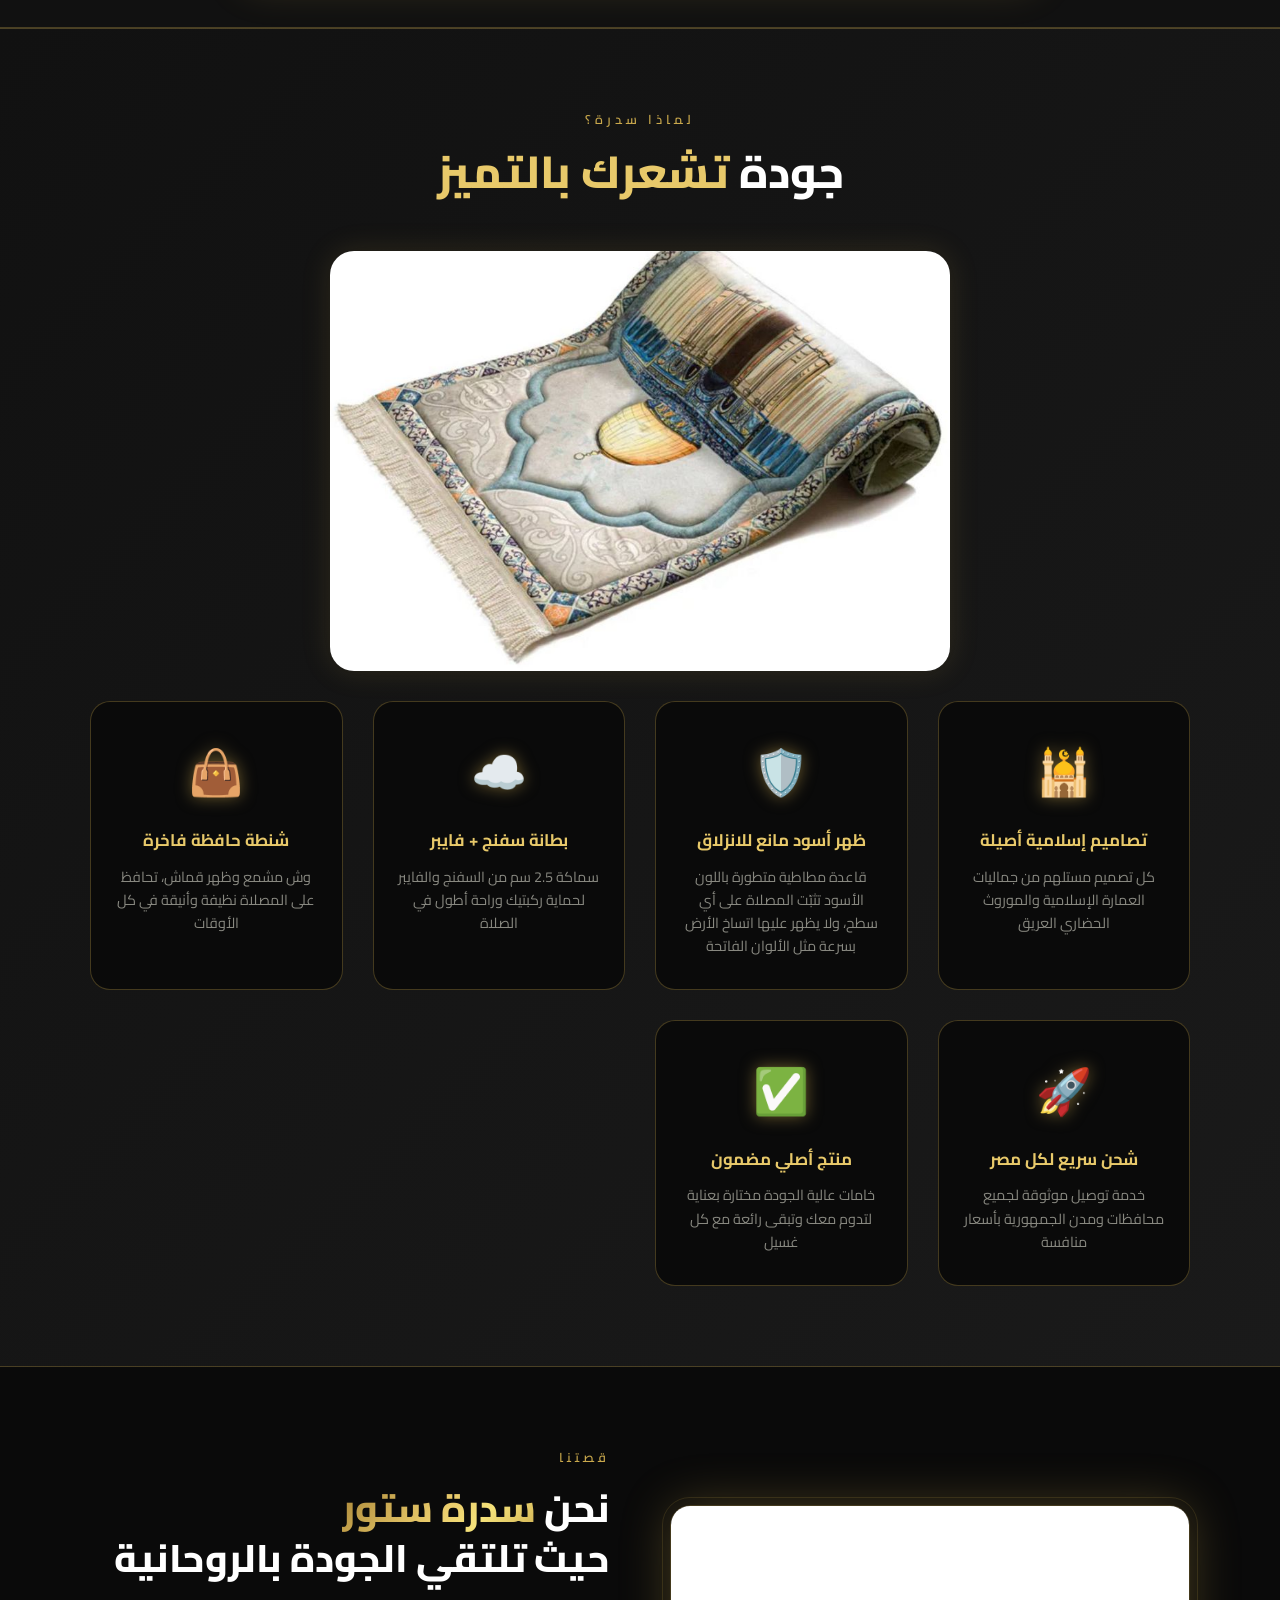
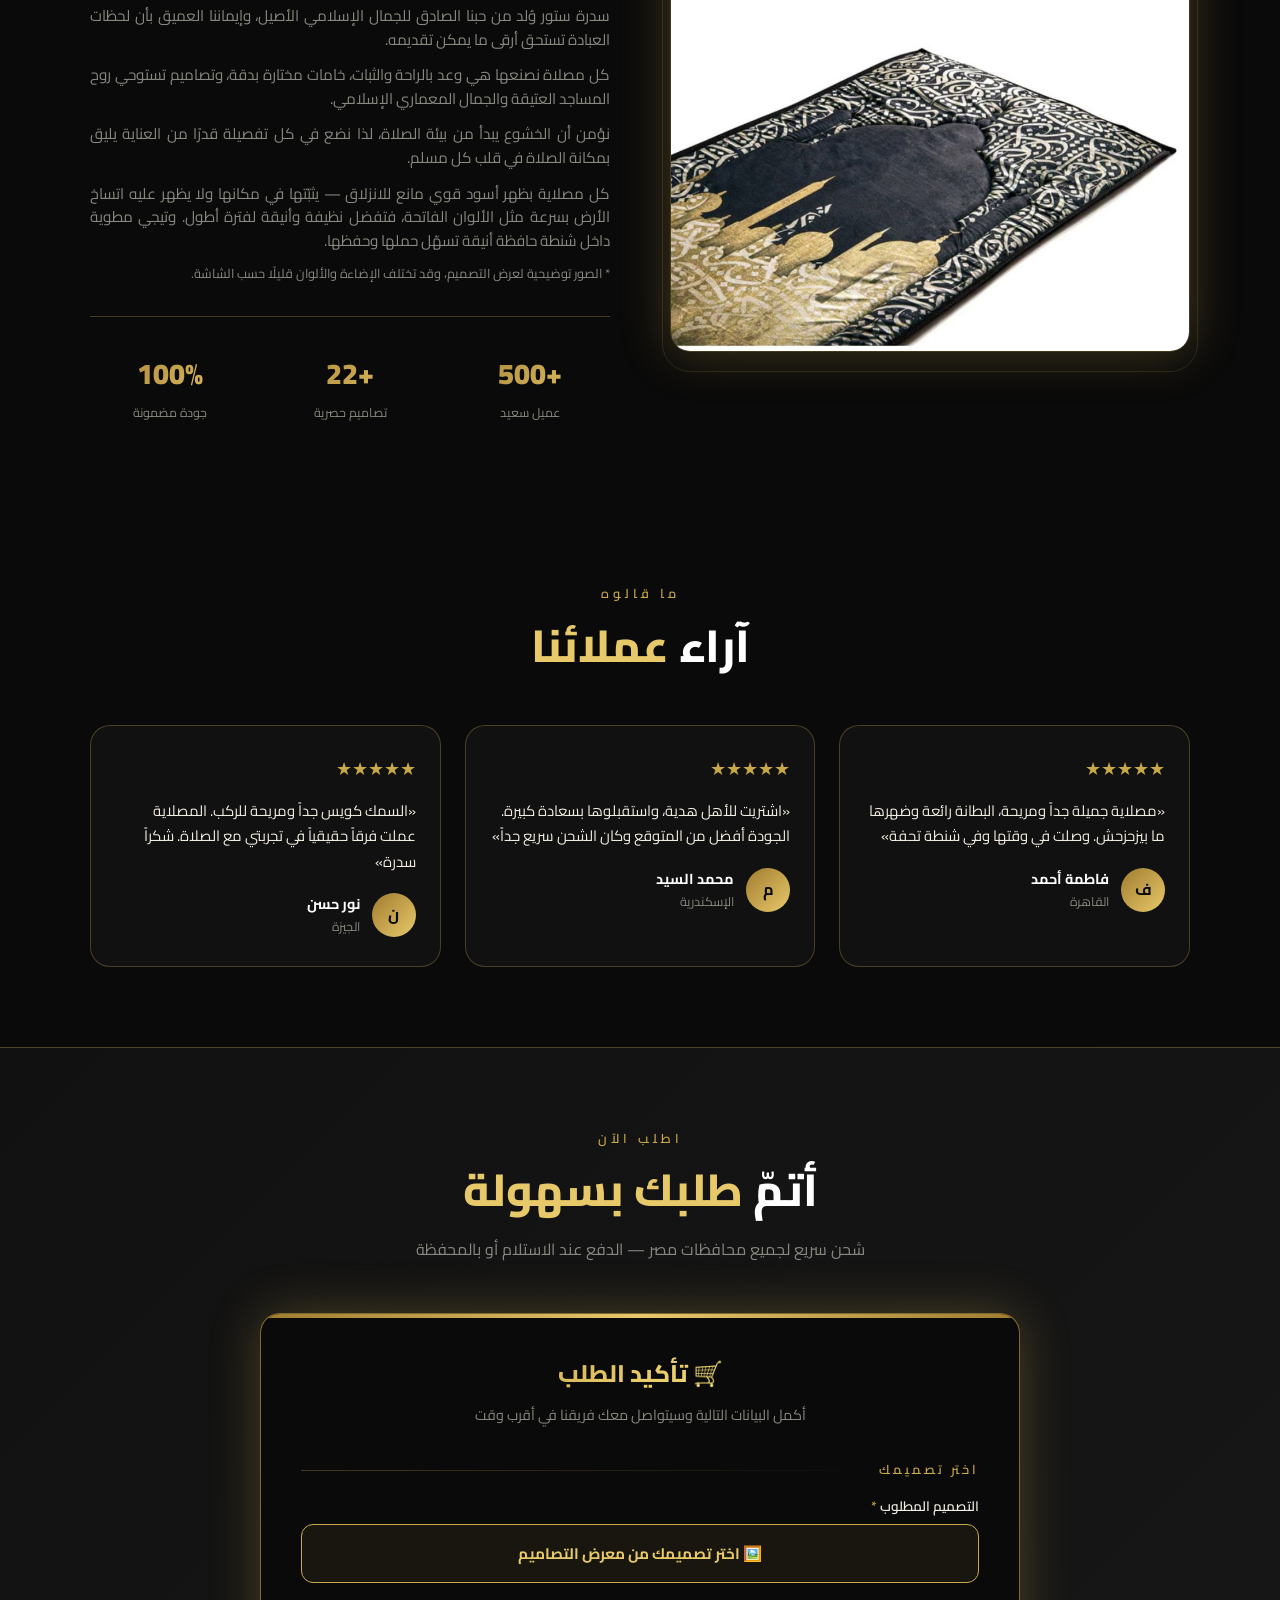
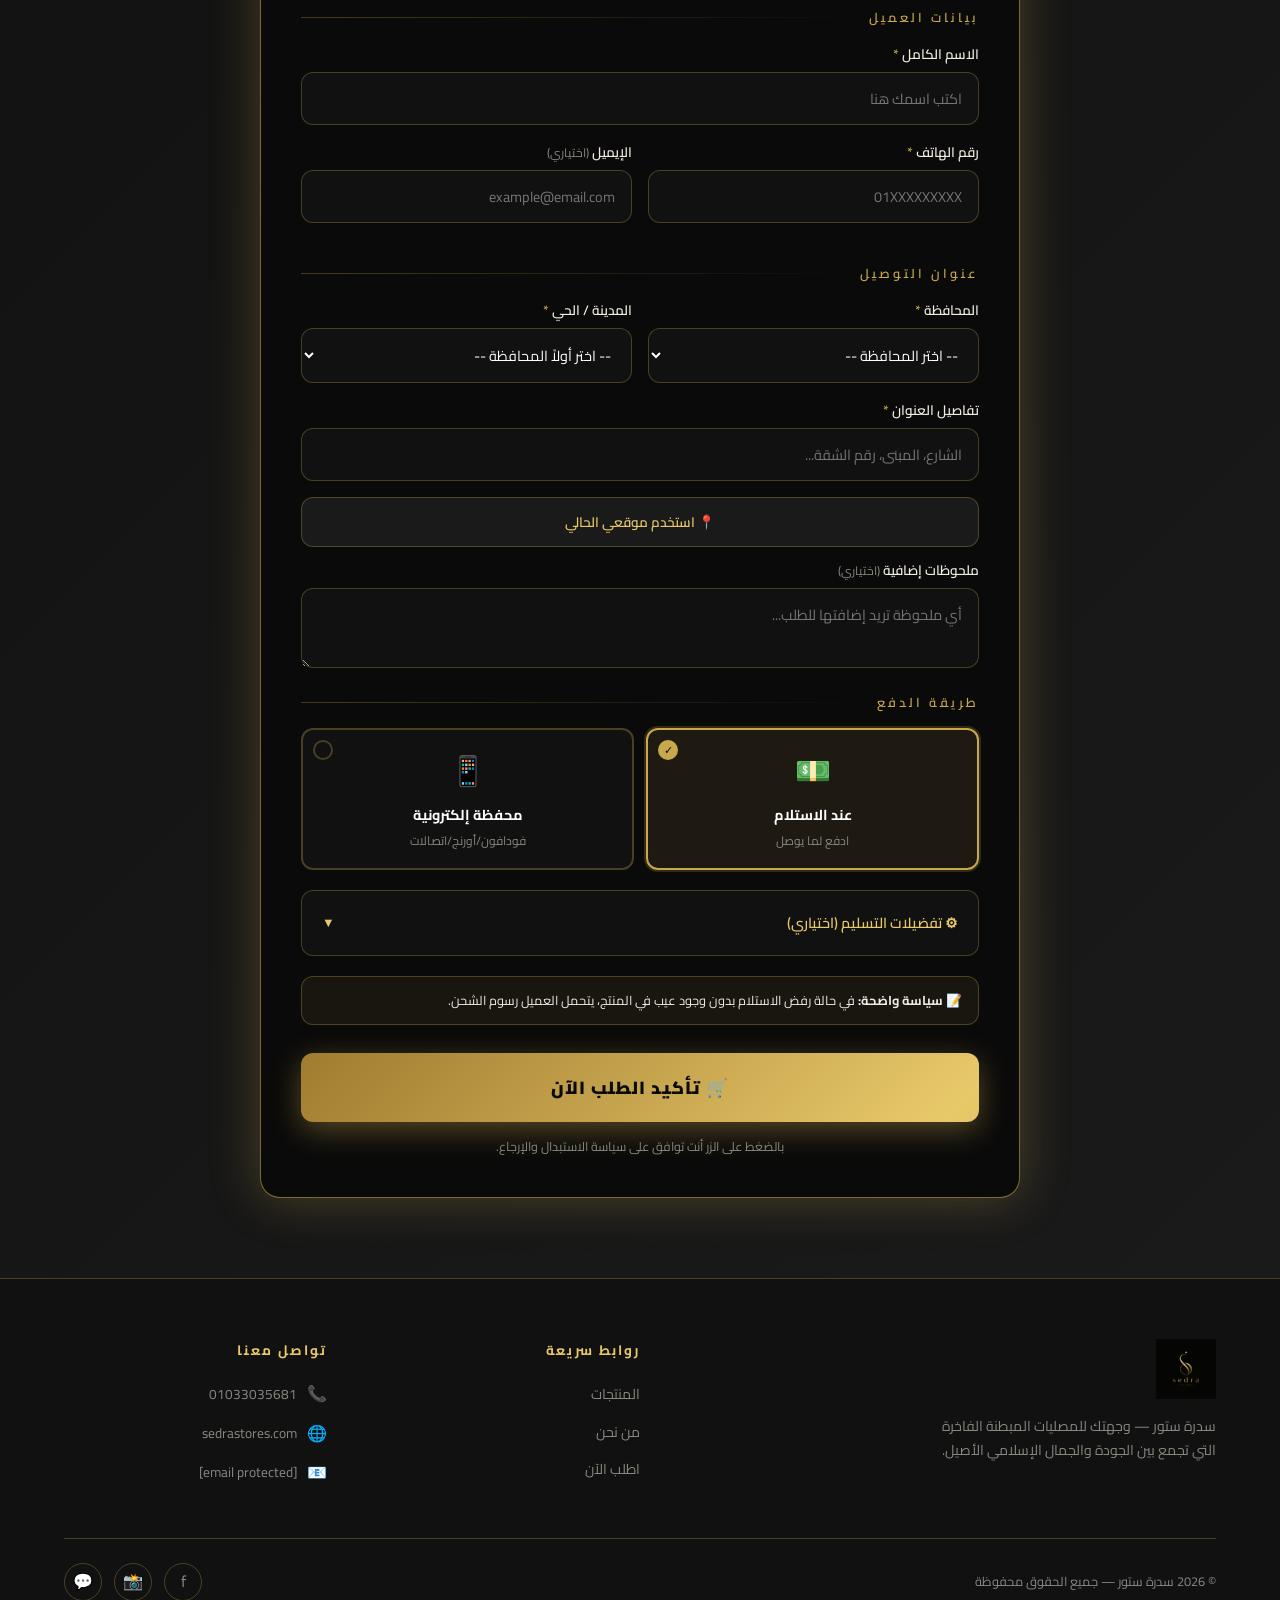
==== commit cfeac1f3: "Update index.html" ====
--- a/index.html
+++ b/index.html
@@ -4483,66 +4483,128 @@
         </div>
     </section>
 
+    <!-- SPONGE SLIDER CSS -->
+    <style>
+    /* ===== Sponge Horizontal Slider ===== */
+    .sg-wrap { padding: 32px 0 28px; border-top:1px solid var(--border-gold); background:var(--black); }
+    .sg-head { text-align:center; padding:0 5%; margin-bottom:20px; }
+    .sg-head .eyebrow { font-size:0.72rem; letter-spacing:4px; color:var(--gold); text-transform:uppercase; font-weight:600; display:block; margin-bottom:8px; }
+    .sg-head h2 { font-size:clamp(1.4rem,3vw,2rem); font-weight:800; color:var(--white); }
+    .sg-head h2 span { background:linear-gradient(135deg,var(--gold-dark),var(--gold-light),var(--gold-shine)); -webkit-background-clip:text; -webkit-text-fill-color:transparent; background-clip:text; }
+    .sg-head p { margin-top:8px; color:var(--text-muted); font-size:0.85rem; }
+    .sg-divider { width:50px; height:2px; background:linear-gradient(90deg,transparent,var(--gold),transparent); margin:10px auto 18px; }
+    /* Slider track */
+    .sg-slider-outer { position:relative; }
+    .sg-slider-outer::before, .sg-slider-outer::after { content:''; position:absolute; top:0; bottom:0; width:60px; z-index:2; pointer-events:none; }
+    .sg-slider-outer::before { left:0; background:linear-gradient(to right,var(--black),transparent); }
+    .sg-slider-outer::after  { right:0; background:linear-gradient(to left,var(--black),transparent); }
+    .sg-track {
+      display:flex; gap:14px;
+      overflow-x:auto; scroll-behavior:smooth;
+      padding:8px 5% 14px;
+      scrollbar-width:none; -ms-overflow-style:none;
+      cursor:grab;
+    }
+    .sg-track::-webkit-scrollbar { display:none; }
+    .sg-track.dragging { cursor:grabbing; scroll-behavior:auto; user-select:none; }
+    /* Each card */
+    .sg-item {
+      flex:0 0 auto;
+      width:200px;
+      border-radius:14px; overflow:hidden;
+      position:relative; cursor:pointer;
+      border:1px solid var(--border-gold);
+      background:var(--black-2);
+      transition:transform 0.3s ease, box-shadow 0.3s ease, border-color 0.3s;
+    }
+    @media(max-width:600px){ .sg-item{ width:155px; border-radius:11px; } }
+    .sg-item:hover { transform:translateY(-5px); box-shadow:0 0 30px rgba(201,168,76,0.3); border-color:var(--gold); }
+    .sg-item img { width:100%; aspect-ratio:3/4; object-fit:cover; display:block; transition:transform 0.4s ease; }
+    .sg-item:hover img { transform:scale(1.06); }
+    /* Overlay */
+    .sg-item-ov { position:absolute; inset:0; background:linear-gradient(to top,rgba(0,0,0,0.82) 0%,transparent 50%); opacity:0; transition:opacity 0.3s; display:flex; align-items:flex-end; padding:10px; }
+    .sg-item:hover .sg-item-ov { opacity:1; }
+    @media(hover:none){ .sg-item-ov{ opacity:1; } }
+    .sg-item-ov a { display:block; width:100%; text-align:center; background:linear-gradient(135deg,var(--gold-dark),var(--gold-light)); color:var(--black); font-family:var(--font-ar); font-weight:800; font-size:0.72rem; padding:7px 10px; border-radius:50px; text-decoration:none; }
+    /* Badge */
+    .sg-item-badge { position:absolute; top:8px; right:8px; background:linear-gradient(135deg,var(--gold-dark),var(--gold-light)); color:var(--black); font-size:0.58rem; font-weight:800; padding:3px 8px; border-radius:50px; z-index:3; }
+    /* CTA */
+    .sg-cta { text-align:center; padding:0 5%; margin-top:18px; }
+    .sg-cta a { display:inline-flex; align-items:center; gap:8px; background:linear-gradient(135deg,var(--gold-dark),var(--gold-light)); color:var(--black); font-family:var(--font-ar); font-weight:800; font-size:0.9rem; padding:11px 32px; border-radius:50px; text-decoration:none; box-shadow:0 4px 18px rgba(201,168,76,0.3); transition:all 0.3s; }
+    .sg-cta a:hover { transform:translateY(-2px); box-shadow:0 8px 28px rgba(201,168,76,0.5); }
+    /* Lightbox */
+    .sg-lb { position:fixed; inset:0; z-index:9999; background:rgba(0,0,0,0.92); backdrop-filter:blur(8px); display:none; align-items:center; justify-content:center; padding:16px; }
+    .sg-lb.open { display:flex; }
+    .sg-lb-box { position:relative; max-width:400px; width:100%; background:var(--black-2); border:1px solid var(--border-gold-strong); border-radius:18px; overflow:hidden; animation:sglb-in 0.26s ease; }
+    @keyframes sglb-in { from{opacity:0;transform:scale(0.9)} to{opacity:1;transform:scale(1)} }
+    .sg-lb-img { width:100%; display:block; max-height:58vh; object-fit:contain; background:var(--black-3); }
+    .sg-lb-info { padding:14px 16px 18px; text-align:center; }
+    .sg-lb-price { font-size:1.25rem; font-weight:900; background:linear-gradient(135deg,var(--gold-dark),var(--gold-shine)); -webkit-background-clip:text; -webkit-text-fill-color:transparent; background-clip:text; display:block; margin-bottom:12px; }
+    .sg-lb-btn { display:block; width:100%; background:linear-gradient(135deg,var(--gold-dark),var(--gold-light)); color:var(--black); font-family:var(--font-ar); font-weight:800; font-size:0.88rem; padding:10px; border-radius:50px; text-align:center; text-decoration:none; }
+    .sg-lb-close { position:absolute; top:10px; left:10px; width:28px; height:28px; border-radius:50%; background:rgba(0,0,0,0.65); border:1px solid var(--border-gold); color:var(--gold-light); font-size:0.8rem; display:flex; align-items:center; justify-content:center; cursor:pointer; z-index:2; }
+    .sg-lb-arr { position:absolute; top:42%; width:30px; height:30px; border-radius:50%; background:rgba(0,0,0,0.65); border:1px solid var(--border-gold); color:var(--gold-light); font-size:1rem; display:flex; align-items:center; justify-content:center; cursor:pointer; z-index:2; }
+    .sg-lb-arr.r { right:8px; } .sg-lb-arr.l { left:8px; }
+    </style>
+
     <!-- OFFERS -->
     <section id="offers" style="padding: 20px 5% 40px;">
         <div class="offers-grid" style="max-width: 900px; margin: 0 auto;">
 
-            <!-- كارت الإسفنج -->
-            <a href="sponge.html" style="text-decoration:none;">
-                <div class="offer-card" style="height:100%; display:flex; flex-direction:column; justify-content:space-between; cursor:pointer; transition: transform 0.2s, box-shadow 0.2s;" onmouseover="this.style.transform='translateY(-4px)';this.style.boxShadow='0 0 30px rgba(201,168,76,0.25)'" onmouseout="this.style.transform='';this.style.boxShadow=''">
-                    <div>
-                        <div class="offer-card-icon">🧽</div>
-                        <h3 style="margin-bottom:12px;">مصليات الإسفنج</h3>
-                        <p style="color:var(--text-muted); font-size:0.85rem; line-height:1.7; margin-bottom:16px;">
-                            هل تحس بعدم الراحة على المصلاية العادية؟<br>
-                            مصليات الإسفنج بتاعتنا <strong style="color:var(--gold-light);">بسماكة 2.5 سم</strong> من السفنج والفايبر — خفيفة، ناعمة، وبتخلي الصلاة تجربة مريحة من أول سجدة لآخر سجدة.
-                        </p>
-                        <div style="display:flex; flex-direction:column; gap:8px; margin-bottom:20px;">
-                            <div style="display:flex; align-items:center; gap:8px; font-size:0.82rem; color:var(--text-muted);">
-                                <span style="color:var(--gold-light);">✓</span> سفنج عالي الكثافة — مريح ودايم
-                            </div>
-                            <div style="display:flex; align-items:center; gap:8px; font-size:0.82rem; color:var(--text-muted);">
-                                <span style="color:var(--gold-light);">✓</span> خفيفة وسهلة الحمل في أي مكان
-                            </div>
-                            <div style="display:flex; align-items:center; gap:8px; font-size:0.82rem; color:var(--text-muted);">
-                                <span style="color:var(--gold-light);">✓</span> تصاميم إسلامية حصرية بخامات فاخرة
-                            </div>
-                        </div>
-                        <div style="font-size:1.3rem; font-weight:800; color:var(--gold-light); margin-bottom:4px;">450 جنيه</div>
-                        <div style="font-size:0.75rem; color:var(--text-muted); margin-bottom:16px;">+ 75ج شحن لجميع المحافظات</div>
+            <!-- كارت الإسفنج — Horizontal Slider -->
+            <div style="grid-column: 1 / -1; margin: 0 -5%;">
+              <div class="sg-wrap">
+                <div class="sg-head">
+                  <span class="eyebrow">✦ تشكيلتنا الحصرية</span>
+                  <h2>مصليات <span>الإسفنج</span> الفاخرة</h2>
+                  <p>راحة ونعومة في كل سجدة — تصاميم إسلامية حصرية بخامات فاخرة</p>
+                </div>
+                <div class="sg-divider"></div>
+                <div class="sg-slider-outer">
+                  <div class="sg-track" id="sgTrack">
+                    <div class="sg-item" onclick="sgOpen(0)">
+                      <span class="sg-item-badge">الأكثر طلباً ⭐</span>
+                      <img src="sponge-1.png" alt="مصلية إسفنج 1" loading="lazy">
+                      <div class="sg-item-ov"><a href="sponge.html" onclick="event.stopPropagation()">تصفح المجموعة ←</a></div>
                     </div>
-                    <button class="offer-card-btn" style="width:100%;">تصفح مصليات الإسفنج ←</button>
+                    <div class="sg-item" onclick="sgOpen(1)">
+                      <img src="sponge-2.png" alt="مصلية إسفنج 2" loading="lazy">
+                      <div class="sg-item-ov"><a href="sponge.html" onclick="event.stopPropagation()">تصفح المجموعة ←</a></div>
+                    </div>
+                    <div class="sg-item" onclick="sgOpen(2)">
+                      <span class="sg-item-badge">جديد ✨</span>
+                      <img src="sponge-3.png" alt="مصلية إسفنج 3" loading="lazy">
+                      <div class="sg-item-ov"><a href="sponge.html" onclick="event.stopPropagation()">تصفح المجموعة ←</a></div>
+                    </div>
+                    <div class="sg-item" onclick="sgOpen(3)">
+                      <img src="sponge-4.png" alt="مصلية إسفنج 4" loading="lazy">
+                      <div class="sg-item-ov"><a href="sponge.html" onclick="event.stopPropagation()">تصفح المجموعة ←</a></div>
+                    </div>
+                    <div class="sg-item" onclick="sgOpen(4)">
+                      <img src="sponge-5.png" alt="مصلية إسفنج 5" loading="lazy">
+                      <div class="sg-item-ov"><a href="sponge.html" onclick="event.stopPropagation()">تصفح المجموعة ←</a></div>
+                    </div>
+                    <div class="sg-item" onclick="sgOpen(5)">
+                      <span class="sg-item-badge">مميزة 🌟</span>
+                      <img src="sponge-6.png" alt="مصلية إسفنج 6" loading="lazy">
+                      <div class="sg-item-ov"><a href="sponge.html" onclick="event.stopPropagation()">تصفح المجموعة ←</a></div>
+                    </div>
+                    <div class="sg-item" onclick="sgOpen(6)">
+                      <img src="sponge-7.png" alt="مصلية إسفنج 7" loading="lazy">
+                      <div class="sg-item-ov"><a href="sponge.html" onclick="event.stopPropagation()">تصفح المجموعة ←</a></div>
+                    </div>
+                    <div class="sg-item" onclick="sgOpen(7)">
+                      <img src="sponge-8.png" alt="مصلية إسفنج 8" loading="lazy">
+                      <div class="sg-item-ov"><a href="sponge.html" onclick="event.stopPropagation()">تصفح المجموعة ←</a></div>
+                    </div>
+                  </div>
                 </div>
-            </a>
-
-            <!-- كارت الميموري فوم -->
-            <a href="memory-foam.html" style="text-decoration:none;">
-                <div class="offer-card" style="height:100%; display:flex; flex-direction:column; justify-content:space-between; cursor:pointer; border-color:var(--gold); box-shadow:0 0 30px rgba(201,168,76,0.2); position:relative; transition: transform 0.2s, box-shadow 0.2s;" onmouseover="this.style.transform='translateY(-4px)';this.style.boxShadow='0 0 40px rgba(201,168,76,0.4)'" onmouseout="this.style.transform='';this.style.boxShadow='0 0 30px rgba(201,168,76,0.2)'">
-                    <div style="position:absolute;top:-12px;right:50%;transform:translateX(50%);background:linear-gradient(135deg,var(--gold-dark),var(--gold-light));color:var(--black);font-size:0.7rem;font-weight:800;padding:4px 14px;border-radius:50px;white-space:nowrap;">الأكثر طلباً ⭐</div>
-                    <div>
-                        <div class="offer-card-icon">🦵</div>
-                        <h3 style="margin-bottom:12px;">مصلية الركبة الميموري فوم</h3>
-                        <p style="color:var(--text-muted); font-size:0.85rem; line-height:1.7; margin-bottom:16px;">
-                            بتعاني من آلام الركبة أثناء الصلاة؟<br>
-                            مصليتنا مش بس مصلية — فيها <strong style="color:var(--gold-light);">طبقة ميموري فوم طبية في منطقة الركبة تحديداً</strong> — بتوزع الضغط وبتحمي مفاصلك، عشان تصلي براحة تامة بدون أي ألم.
-                        </p>
-                        <div style="display:flex; flex-direction:column; gap:8px; margin-bottom:20px;">
-                            <div style="display:flex; align-items:center; gap:8px; font-size:0.82rem; color:var(--text-muted);">
-                                <span style="color:var(--gold-light);">✓</span> ميموري فوم طبي في منطقة الركبة فقط
-                            </div>
-                            <div style="display:flex; align-items:center; gap:8px; font-size:0.82rem; color:var(--text-muted);">
-                                <span style="color:var(--gold-light);">✓</span> يقلل الضغط على المفاصل أثناء السجود
-                            </div>
-                            <div style="display:flex; align-items:center; gap:8px; font-size:0.82rem; color:var(--text-muted);">
-                                <span style="color:var(--gold-light);">✓</span> خامات فاخرة تدوم طويلاً
-                            </div>
-                        </div>
-                        <div style="font-size:1.3rem; font-weight:800; color:var(--gold-light); margin-bottom:4px;">975 جنيه</div>
-                        <div style="font-size:0.75rem; color:var(--text-muted); margin-bottom:16px;">+ 75ج شحن لجميع المحافظات</div>
-                    </div>
-                    <button class="offer-card-btn" style="width:100%;">اطلب مصلية الركبة الميموري فوم ←</button>
+                <div class="sg-cta">
+                  <a href="sponge.html">🛒 تصفح مصليات الإسفنج كلها ←</a>
                 </div>
-            </a>
+              </div>
+            </div>
+            <!-- نهاية كارت الإسفنج -->
+
 
         </div>
     </section>
@@ -8360,6 +8422,39 @@
         </div>
     </div>
 
+    <!-- SPONGE GALLERY LIGHTBOX -->
+    <div class="sg-lb" id="sgLb" onclick="if(event.target===this)sgClose()">
+      <div class="sg-lb-box">
+        <button class="sg-lb-close" onclick="sgClose()">✕</button>
+        <button class="sg-lb-arr r" onclick="sgNav(-1)">›</button>
+        <button class="sg-lb-arr l" onclick="sgNav(1)">‹</button>
+        <img src="" alt="مصلية إسفنج" class="sg-lb-img" id="sgLbImg">
+        <div class="sg-lb-info">
+          <span class="sg-lb-price">450 جنيه + 75ج شحن</span>
+          <a href="sponge.html" class="sg-lb-btn">🛒 تصفح المجموعة كاملة ←</a>
+        </div>
+      </div>
+    </div>
+    <script>
+    // === Sponge Slider ===
+    var _sgImgs = ['sponge-1.png','sponge-2.png','sponge-3.png','sponge-4.png','sponge-5.png','sponge-6.png','sponge-7.png','sponge-8.png'];
+    var _sgI = 0;
+    // Lightbox
+    function sgOpen(i){ _sgI=i; sgUpdate(); document.getElementById('sgLb').classList.add('open'); document.body.style.overflow='hidden'; }
+    function sgClose(){ document.getElementById('sgLb').classList.remove('open'); document.body.style.overflow=''; }
+    function sgNav(d){ _sgI=(_sgI+d+_sgImgs.length)%_sgImgs.length; sgUpdate(); }
+    function sgUpdate(){ document.getElementById('sgLbImg').src=_sgImgs[_sgI]; }
+    document.addEventListener('keydown',function(e){ var lb=document.getElementById('sgLb'); if(!lb.classList.contains('open'))return; if(e.key==='Escape')sgClose(); if(e.key==='ArrowRight')sgNav(-1); if(e.key==='ArrowLeft')sgNav(1); });
+    // Drag-to-scroll
+    (function(){
+      var t=document.getElementById('sgTrack'); if(!t)return;
+      var down=false,sx=0,sl=0;
+      t.addEventListener('mousedown',function(e){down=true;sx=e.pageX;sl=t.scrollLeft;t.classList.add('dragging');});
+      window.addEventListener('mousemove',function(e){if(!down)return;t.scrollLeft=sl-(e.pageX-sx);});
+      window.addEventListener('mouseup',function(){down=false;t.classList.remove('dragging');});
+    })();
+    </script>
+
 </body>
 
 </html>
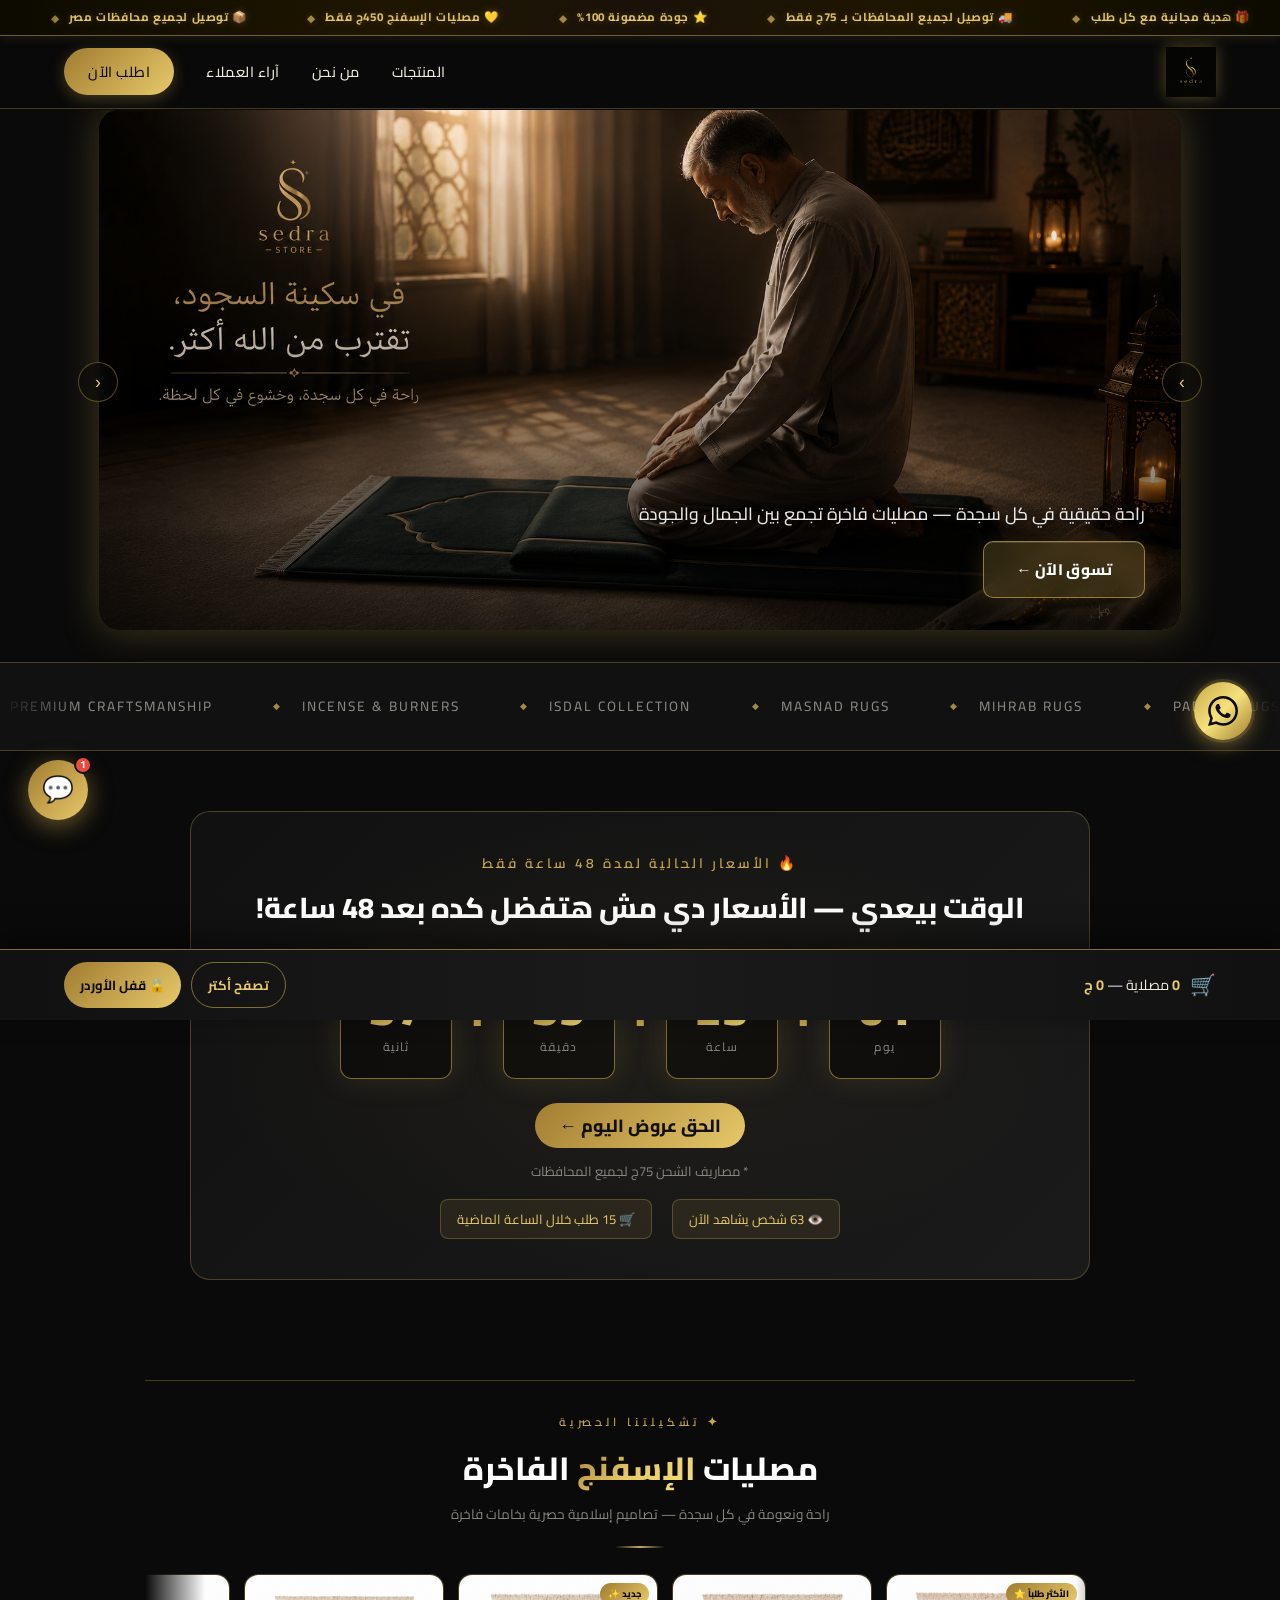
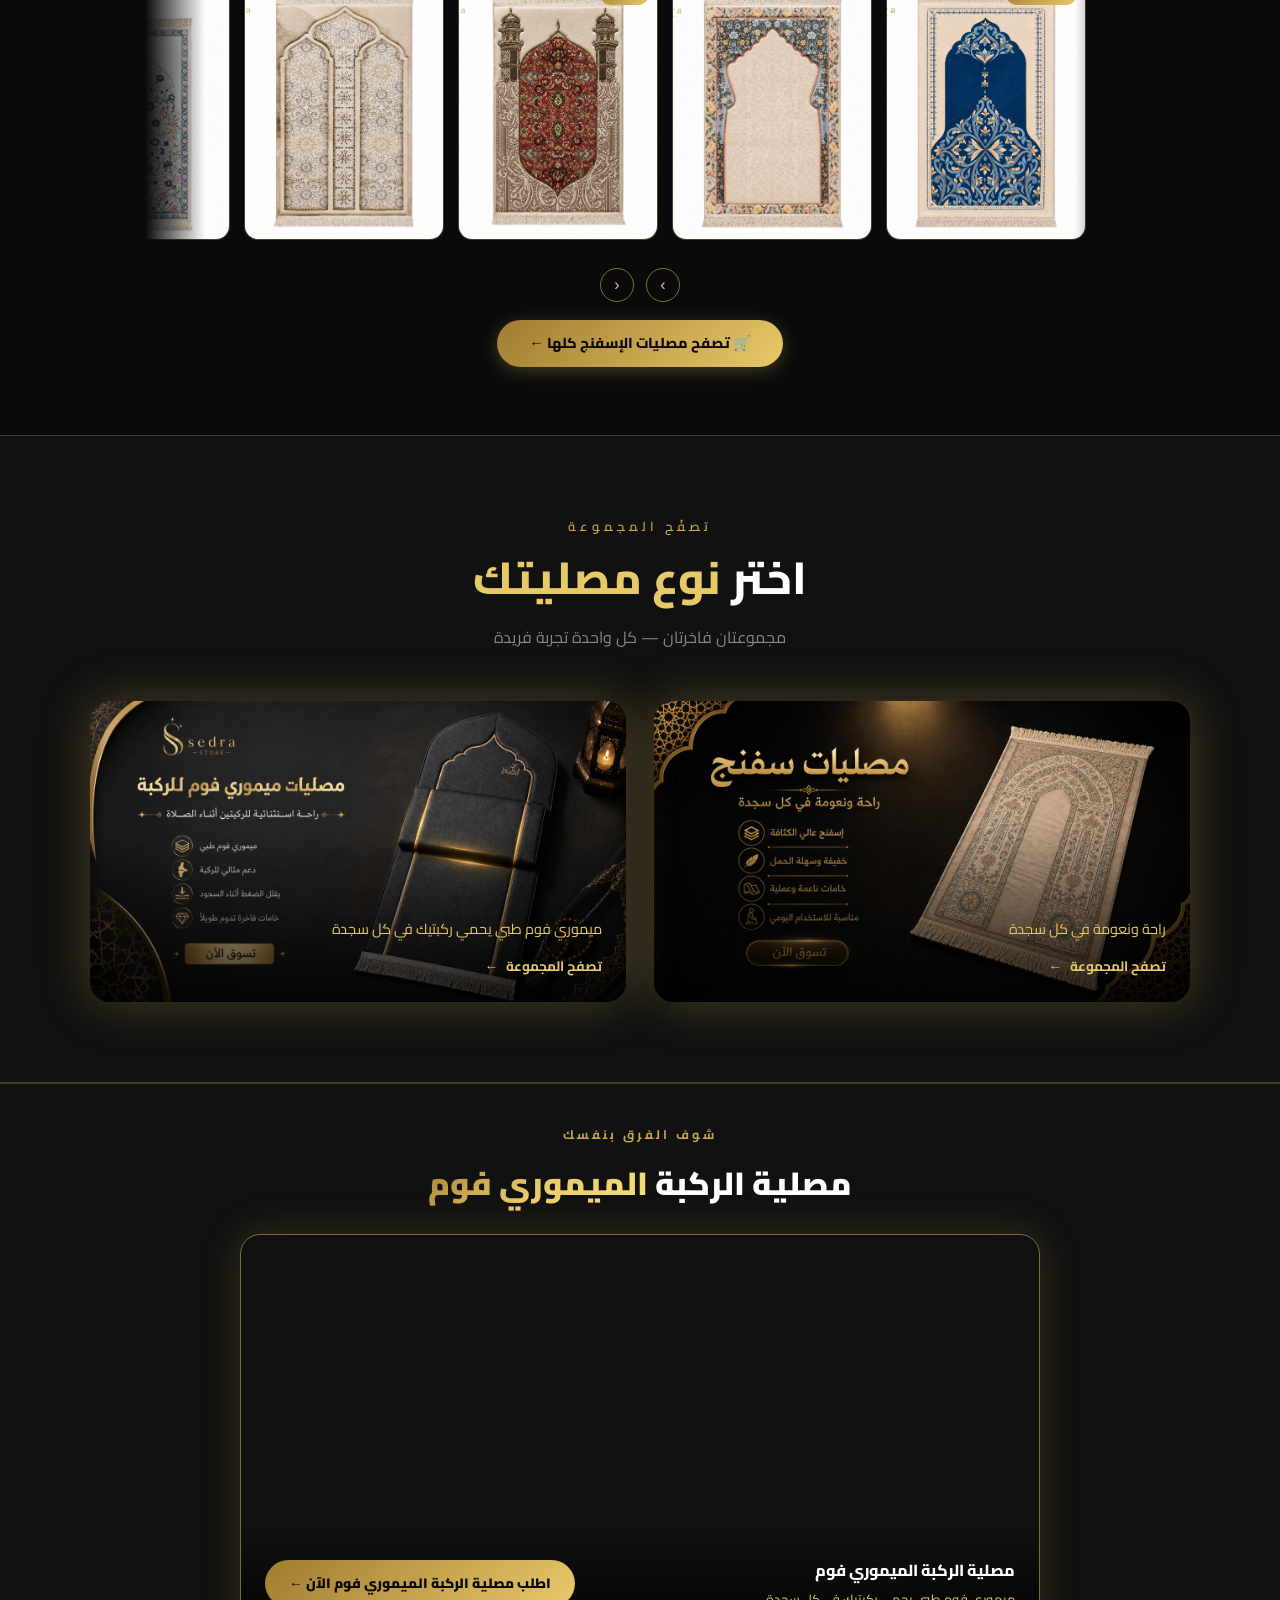
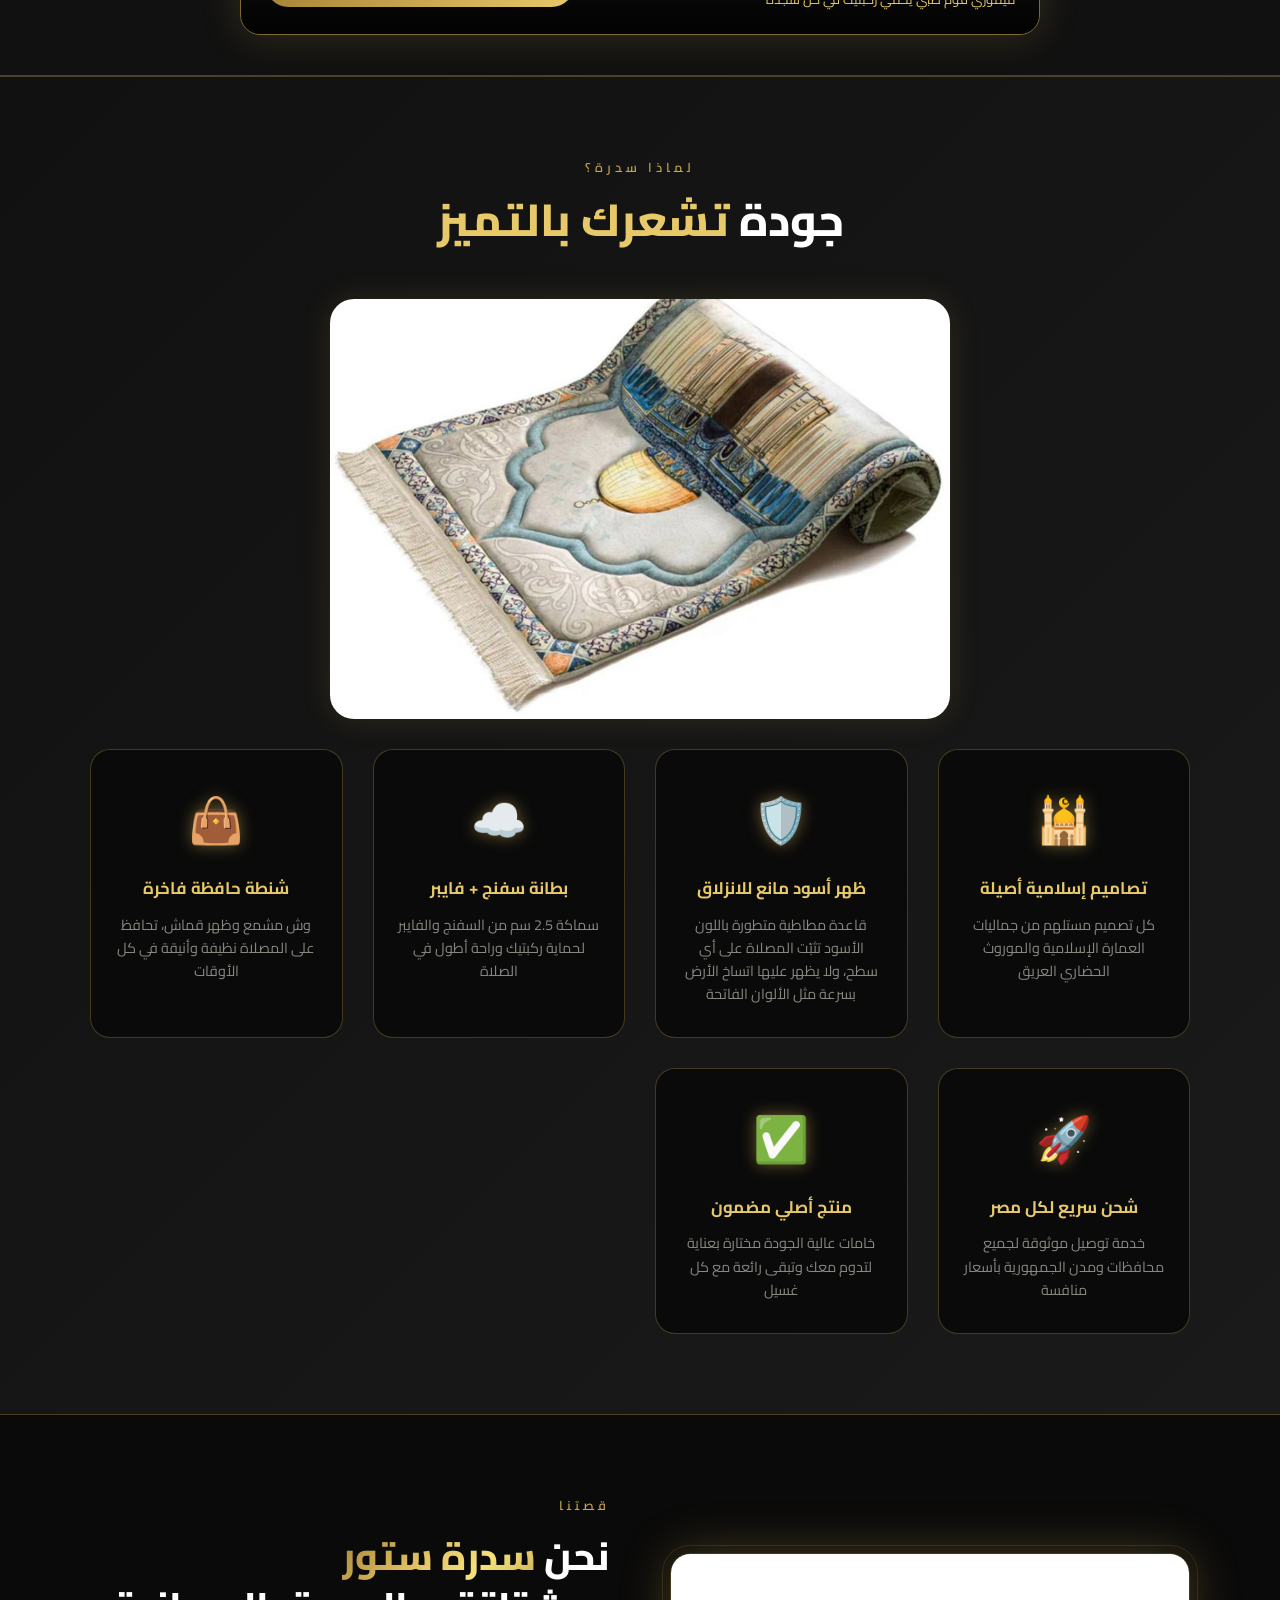
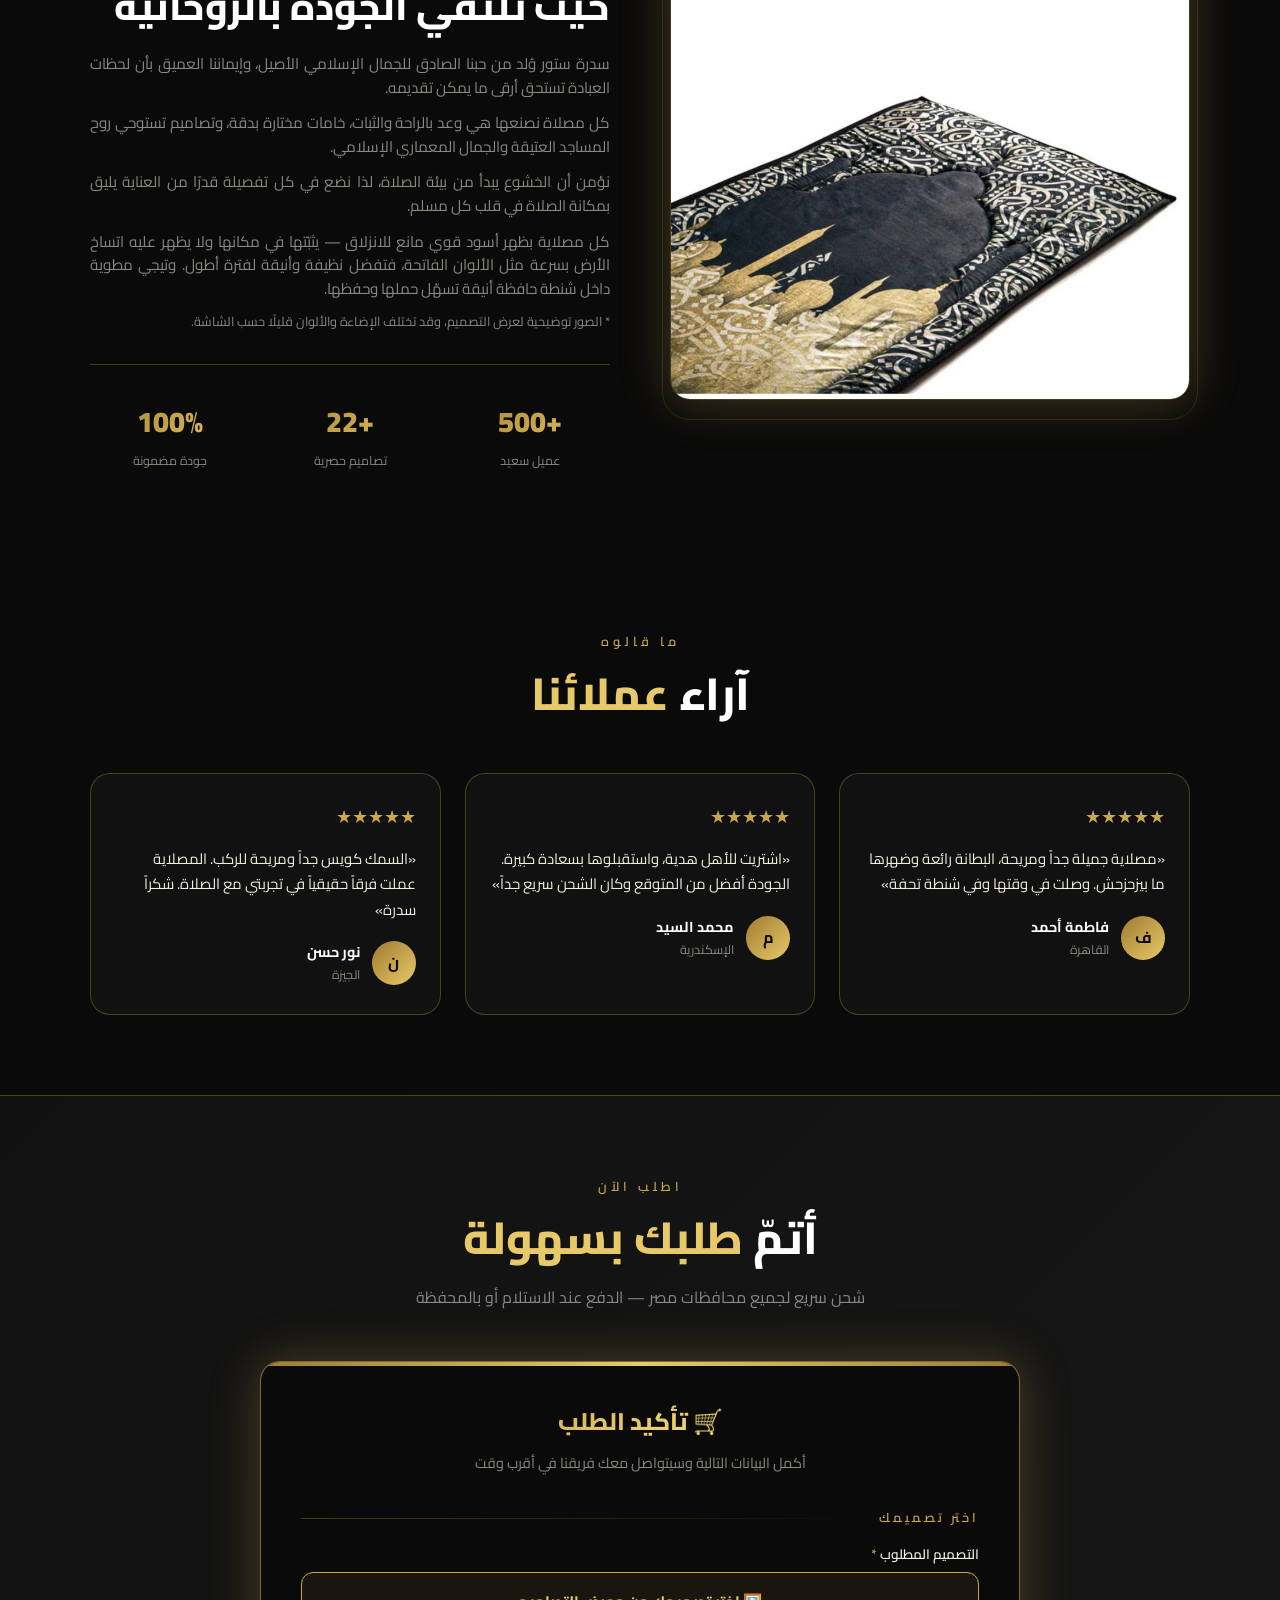
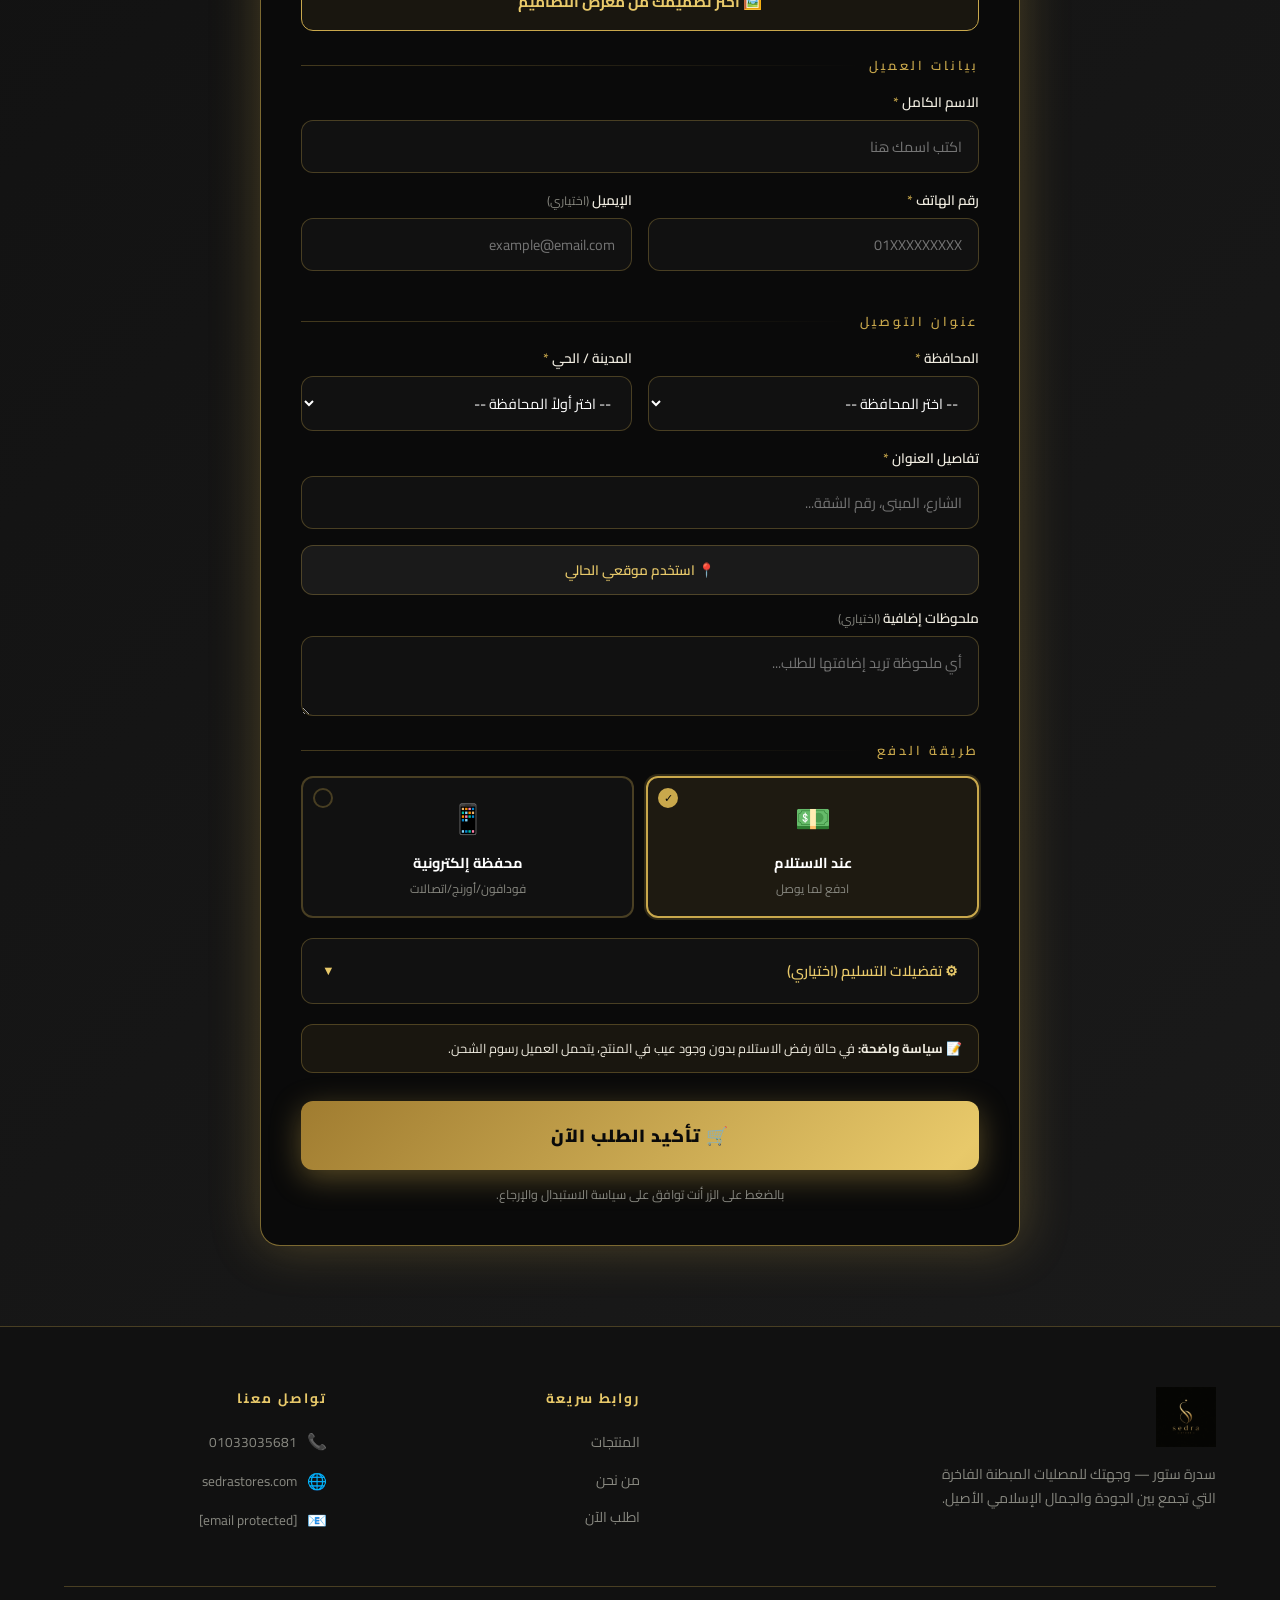
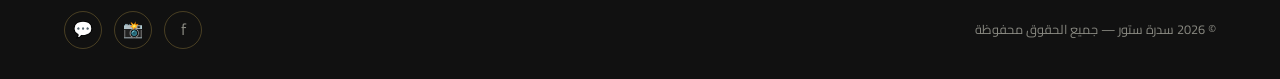
==== commit 97ca52bc: "Update index.html" ====
--- a/index.html
+++ b/index.html
@@ -4498,6 +4498,9 @@
     .sg-slider-outer::before, .sg-slider-outer::after { content:''; position:absolute; top:0; bottom:0; width:60px; z-index:2; pointer-events:none; }
     .sg-slider-outer::before { left:0; background:linear-gradient(to right,var(--black),transparent); }
     .sg-slider-outer::after  { right:0; background:linear-gradient(to left,var(--black),transparent); }
+    .sg-nav { display:flex; justify-content:center; gap:12px; margin-top:14px; }
+    .sg-nav-btn { width:34px; height:34px; border-radius:50%; background:transparent; border:1px solid var(--border-gold-strong); color:var(--gold-light); font-size:1rem; display:flex; align-items:center; justify-content:center; cursor:pointer; transition:background 0.2s, border-color 0.2s; }
+    .sg-nav-btn:hover { background:rgba(201,168,76,0.15); border-color:var(--gold); }
     .sg-track {
       display:flex; gap:14px;
       overflow-x:auto; scroll-behavior:smooth;
@@ -4597,6 +4600,10 @@
                       <div class="sg-item-ov"><a href="sponge.html" onclick="event.stopPropagation()">تصفح المجموعة ←</a></div>
                     </div>
                   </div>
+                </div>
+                <div class="sg-nav">
+                  <button class="sg-nav-btn" onclick="sgScrollRight()" aria-label="يمين">&#8250;</button>
+                  <button class="sg-nav-btn" onclick="sgScrollLeft()" aria-label="يسار">&#8249;</button>
                 </div>
                 <div class="sg-cta">
                   <a href="sponge.html">🛒 تصفح مصليات الإسفنج كلها ←</a>
@@ -8445,13 +8452,24 @@
     function sgNav(d){ _sgI=(_sgI+d+_sgImgs.length)%_sgImgs.length; sgUpdate(); }
     function sgUpdate(){ document.getElementById('sgLbImg').src=_sgImgs[_sgI]; }
     document.addEventListener('keydown',function(e){ var lb=document.getElementById('sgLb'); if(!lb.classList.contains('open'))return; if(e.key==='Escape')sgClose(); if(e.key==='ArrowRight')sgNav(-1); if(e.key==='ArrowLeft')sgNav(1); });
-    // Drag-to-scroll
+    // Arrow nav
+    function sgScrollRight(){ var t=document.getElementById('sgTrack'); if(t) t.scrollBy({left:-220,behavior:'smooth'}); }
+    function sgScrollLeft(){ var t=document.getElementById('sgTrack'); if(t) t.scrollBy({left:220,behavior:'smooth'}); }
+    // Auto-scroll
     (function(){
       var t=document.getElementById('sgTrack'); if(!t)return;
-      var down=false,sx=0,sl=0;
-      t.addEventListener('mousedown',function(e){down=true;sx=e.pageX;sl=t.scrollLeft;t.classList.add('dragging');});
-      window.addEventListener('mousemove',function(e){if(!down)return;t.scrollLeft=sl-(e.pageX-sx);});
-      window.addEventListener('mouseup',function(){down=false;t.classList.remove('dragging');});
+      var paused=false, dir=1;
+      t.addEventListener('mouseenter',function(){ paused=true; });
+      t.addEventListener('mouseleave',function(){ paused=false; });
+      t.addEventListener('touchstart',function(){ paused=true; },{ passive:true });
+      t.addEventListener('touchend',function(){ setTimeout(function(){ paused=false; },2000); },{ passive:true });
+      setInterval(function(){
+        if(paused) return;
+        var maxScroll = t.scrollWidth - t.clientWidth;
+        if(t.scrollLeft <= 0) dir=1;
+        if(t.scrollLeft >= maxScroll - 2) dir=-1;
+        t.scrollLeft += dir * 1.2;
+      }, 20);
     })();
     </script>
 
